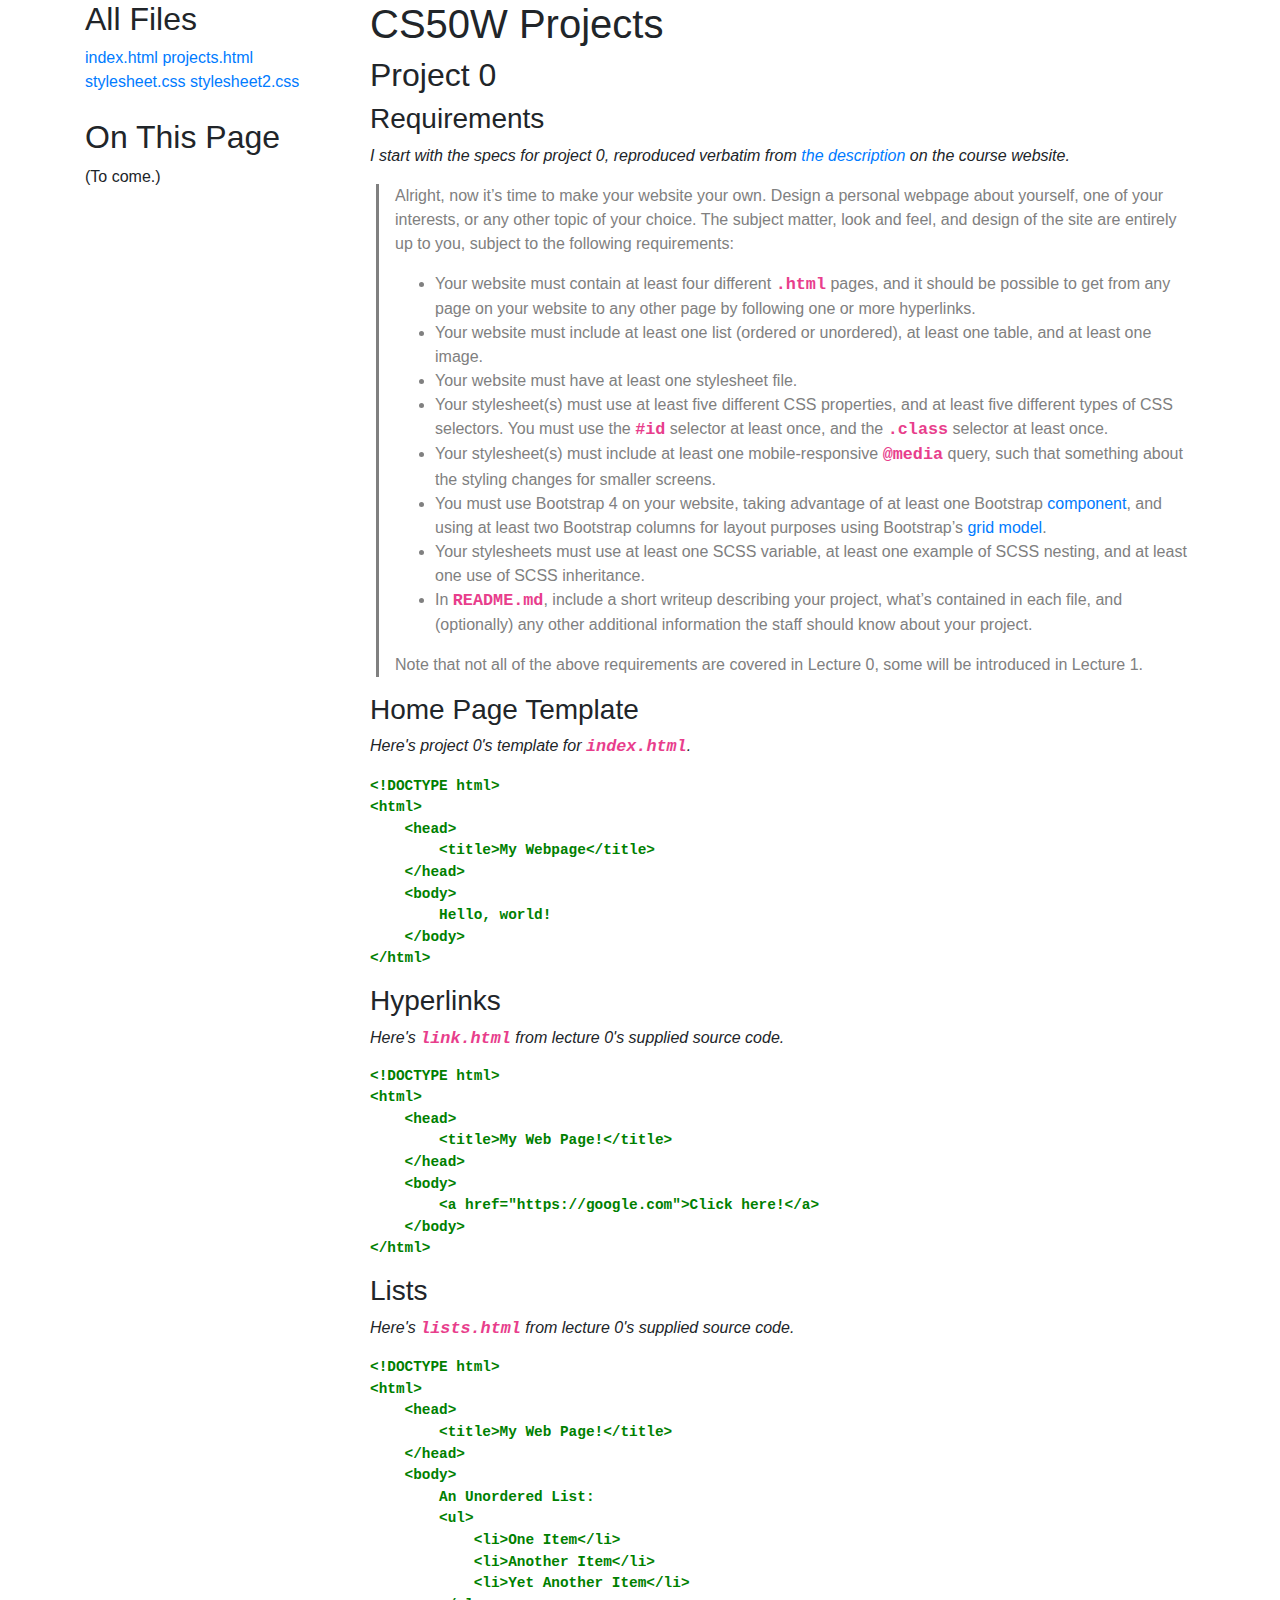
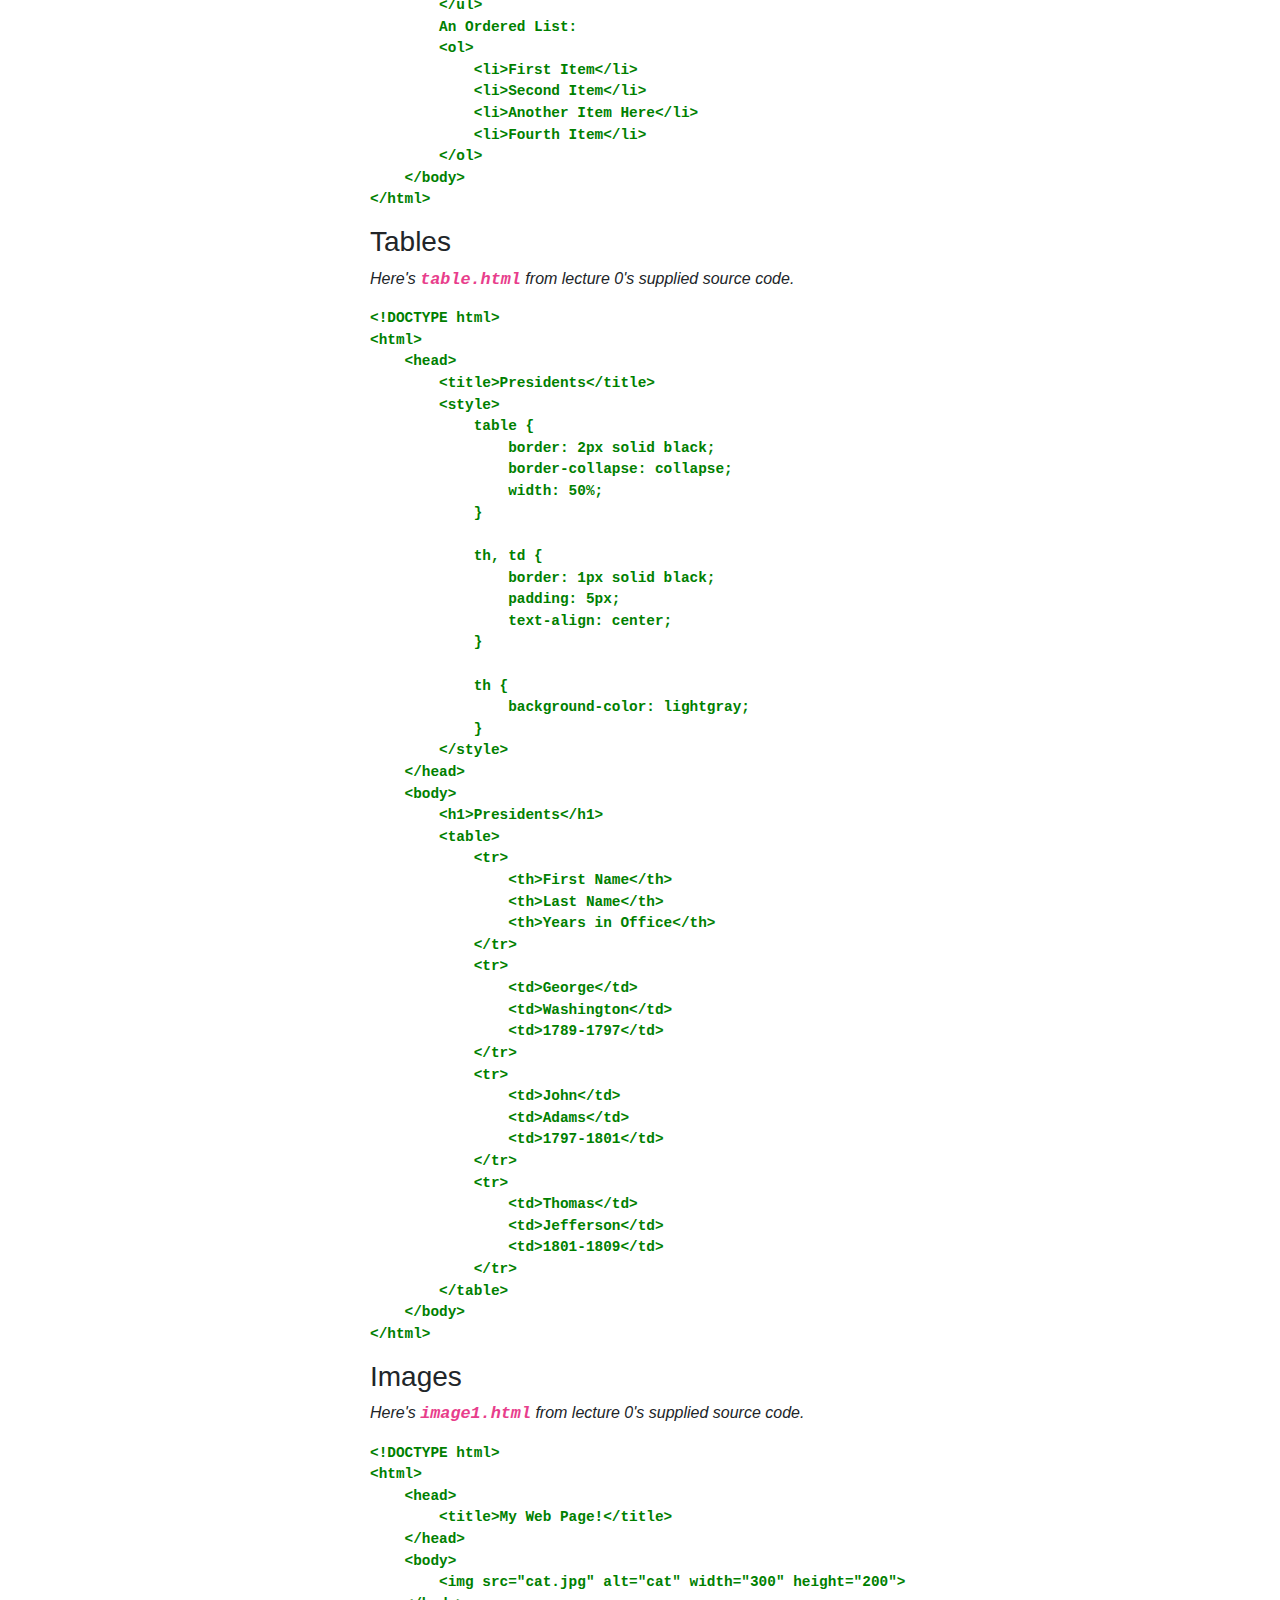
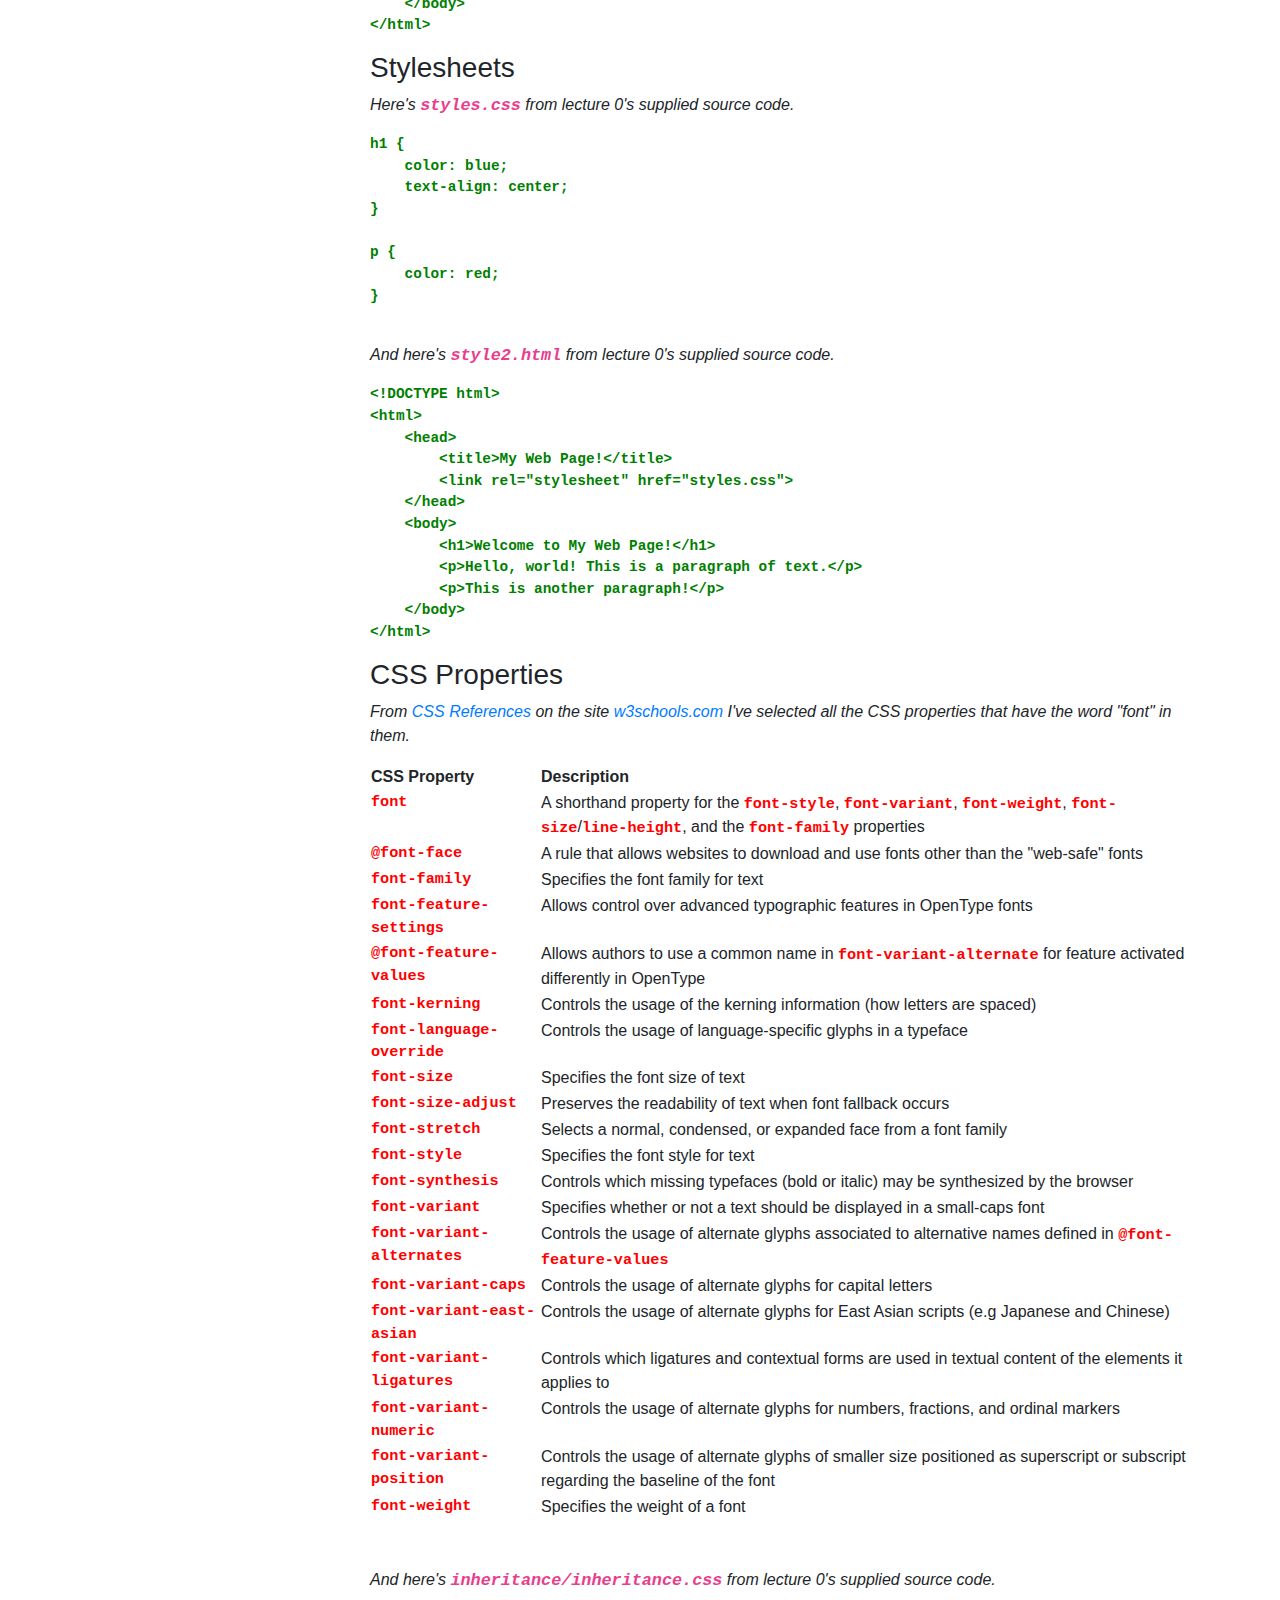
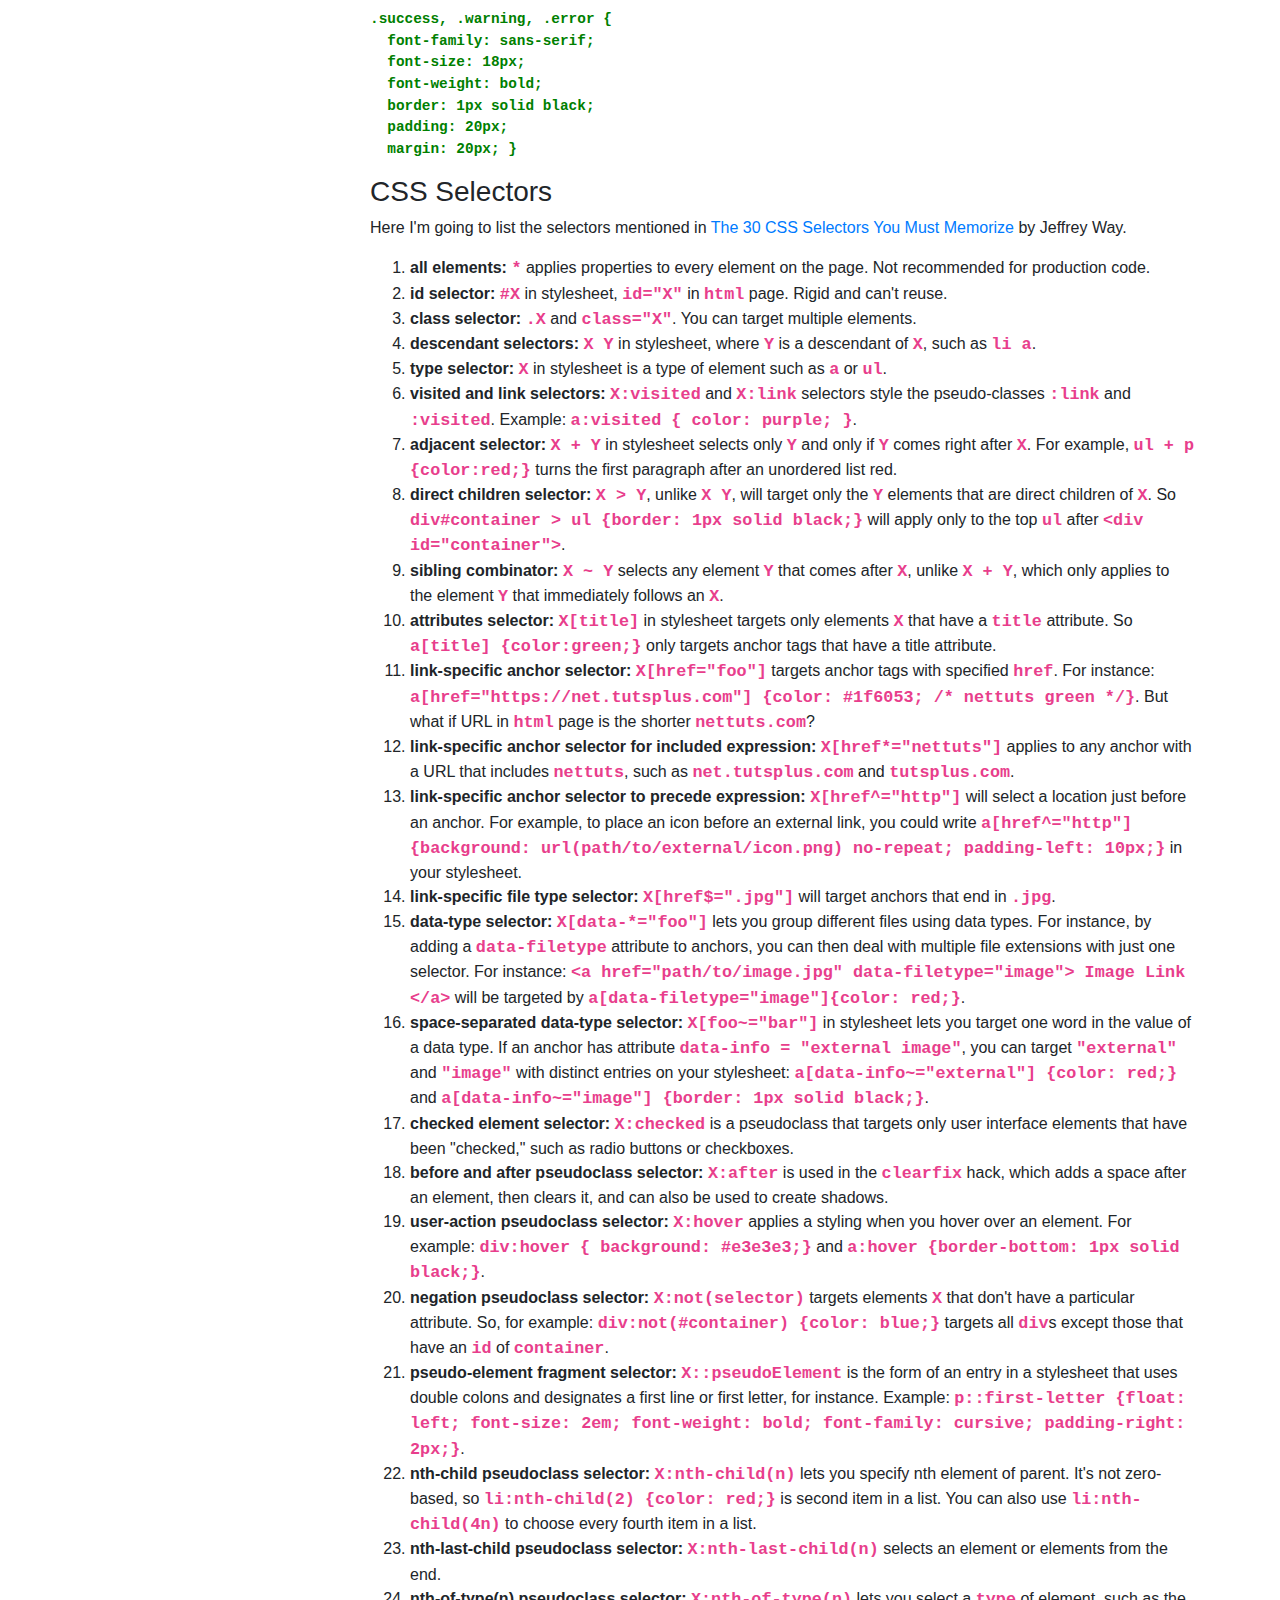
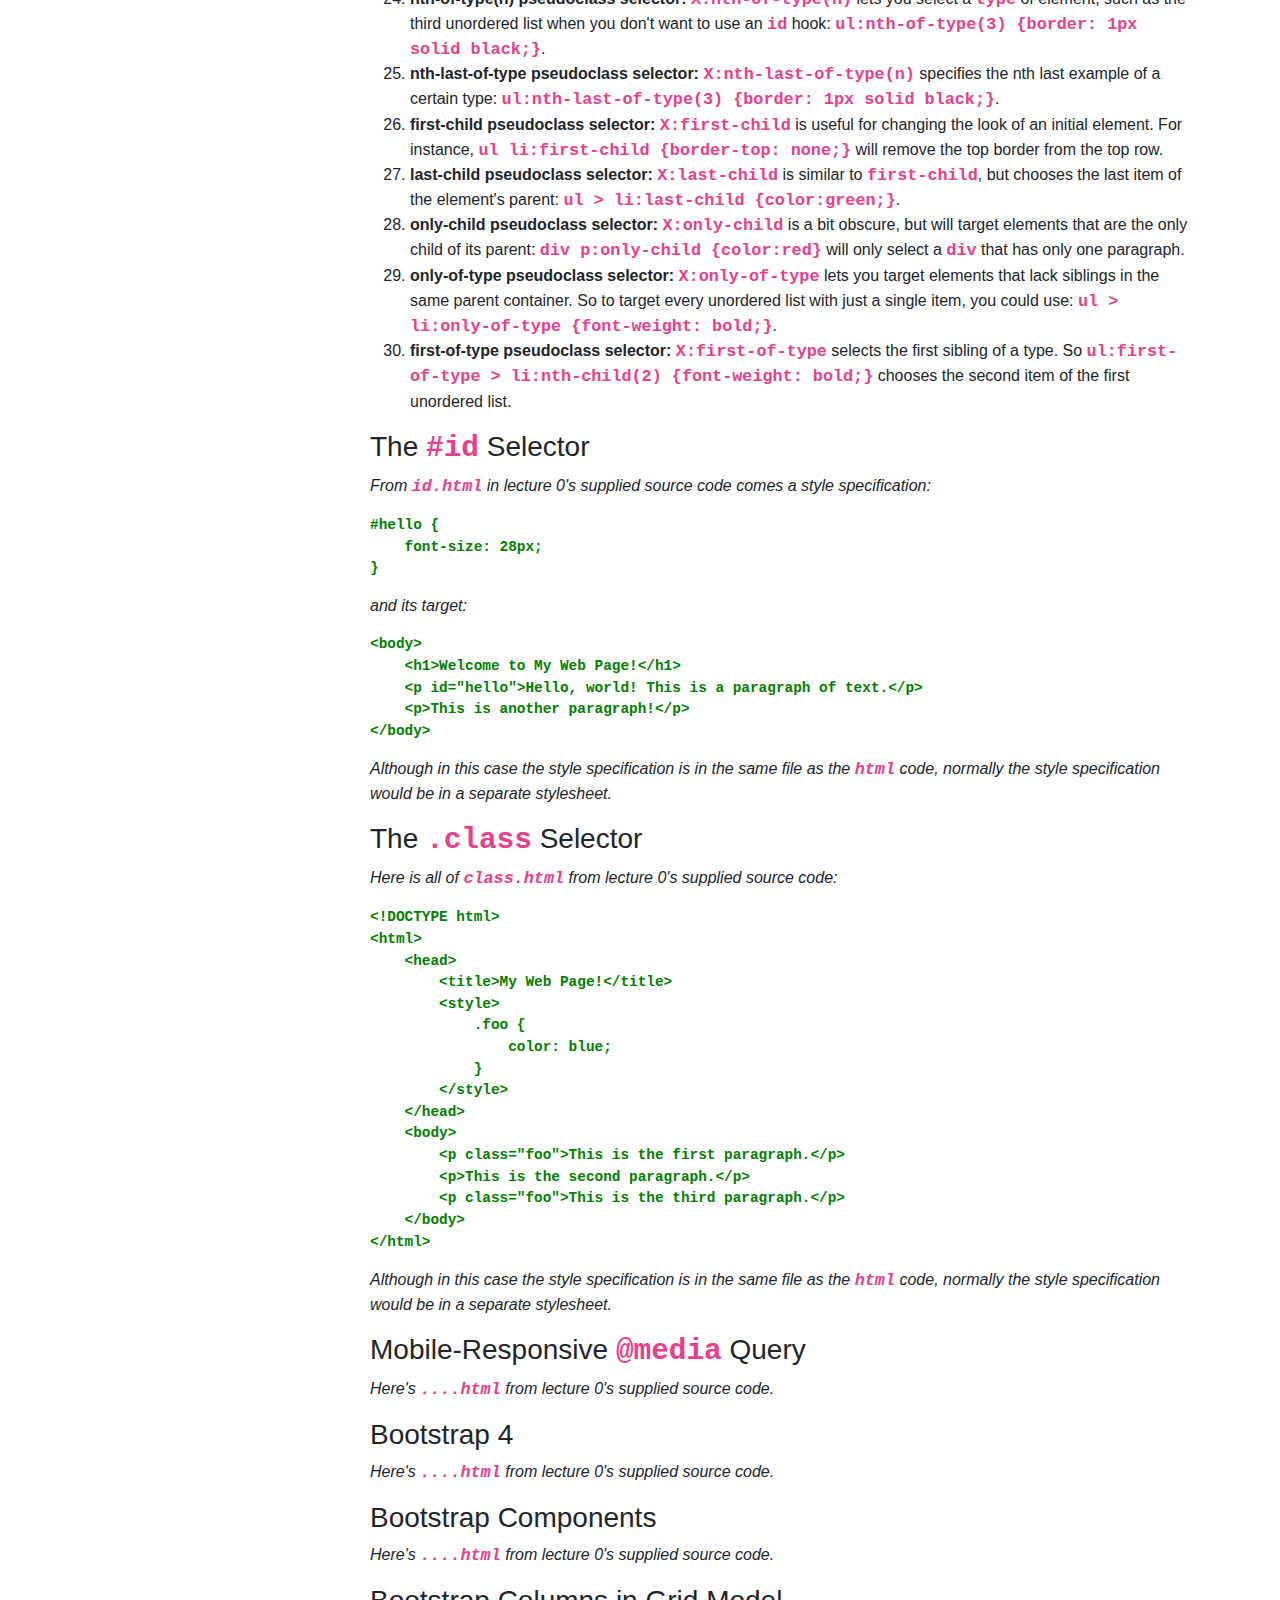
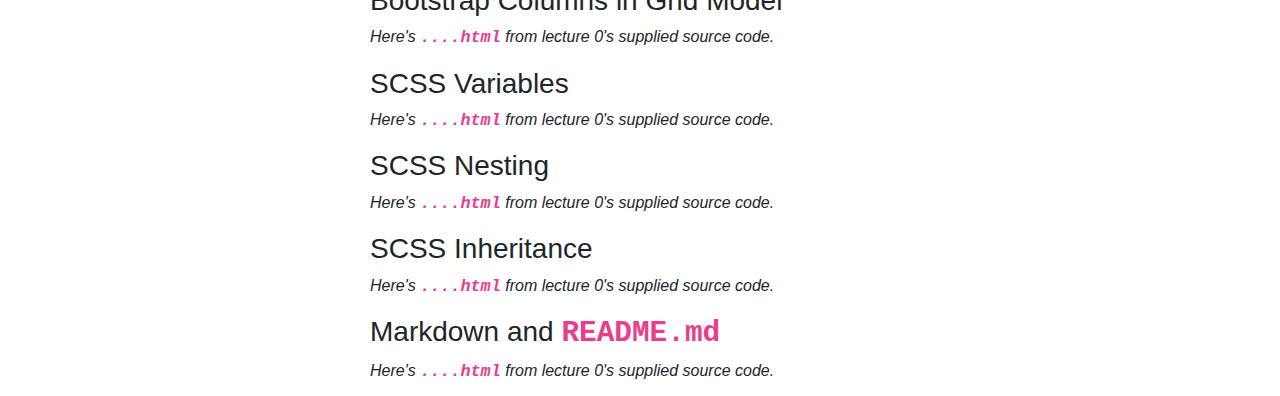
==== docs/projects.html @ bf3eb17c "Update projects.html" ====
<!DOCTYPE html>
<html lang="en">
	<head>
		<title>CS50W Projects</title>
		<link rel="stylesheet" href="https://maxcdn.bootstrapcdn.com/bootstrap/4.0.0/css/bootstrap.min.css" integrity="sha384-Gn5384xqQ1aoWXA+058RXPxPg6fy4IWvTNh0E263XmFcJlSAwiGgFAW/dAiS6JXm" crossorigin="anonymous">
		<link rel="stylesheet" href="stylesheet2.css">
		<meta charset="utf-8">
		<meta name="viewport" content="width=device-width, initial-scale=1, shrink-to-fit=no">
	</head>
	<body>
		<div class="container">
			<div class="row">
				<div class="col-3" id="navbar">
				  <h2>All Files</h2>
				  <a href="index.html">index.html</a>
				  <a href="projects.html">projects.html</a>
				  <a href="stylesheet.css">stylesheet.css</a>
				  <a href="stylesheet2.css">stylesheet2.css</a>
				  <br></br>
				  <h2>On This Page</h2>
				  (To come.)
				  
				</div>
				<div class="col">
				  <div class="row">
				    <div class="col">
				<h1>CS50W Projects</h1>
				<h2>Project 0</h2>

				
				<h3 id="requirements">Requirements</h3>
<p><i>I start with the specs for project 0, reproduced verbatim from <a href="https://docs.cs50.net/web/2020/x/projects/0/project0.html">the description</a> on the course website.</i></p>
<div class="quote-tab">
				<p>Alright, now it’s time to make your website your own. Design a personal webpage about yourself, one of your interests, or any other topic of your choice. The subject matter, look and feel, and design of the site are entirely up to you, subject to the following requirements:</p>

			<ul>
			  <li>Your website must contain at least four different <code class="highlighter-rouge">.html</code> pages, and it
			should be possible to get from any page on your website to any other page by
			following one or more hyperlinks.</li>
			  <li>Your website must include at least one list (ordered or unordered), at least
			one table, and at least one image.</li>
			  <li>Your website must have at least one stylesheet file.</li>
			  <li>Your stylesheet(s) must use at least five different CSS properties, and at
			least five different types of CSS selectors. You must use the <code class="highlighter-rouge">#id</code> selector
			at least once, and the <code class="highlighter-rouge">.class</code> selector at least once.</li>
			  <li>Your stylesheet(s) must include at least one mobile-responsive <code class="highlighter-rouge">@media</code> query,
			such that something about the styling changes for smaller screens.</li>
			  <li>You must use Bootstrap 4 on your website, taking advantage of at least one
			Bootstrap <a href="https://getbootstrap.com/docs/4.3/components/">component</a>,
			and using at least two Bootstrap columns for layout purposes using
			Bootstrap’s <a href="https://getbootstrap.com/docs/4.3/layout/grid/">grid model</a>.</li>
			  <li>Your stylesheets must use at least one SCSS variable, at least one example of
			SCSS nesting, and at least one use of SCSS inheritance.</li>
			  <li>In <code class="highlighter-rouge">README.md</code>, include a short writeup describing your project, what’s
			contained in each file, and (optionally) any other additional information the
			staff should know about your project.</li>
			</ul>

			<p>Note that not all of the above requirements are covered in Lecture 0, some will
be introduced in Lecture 1.</p>
</div>

			<h3>Home Page Template</h3>
			
			<p><i>Here's project 0's template for <code>index.html</code>.</i></p>
<xmp><!DOCTYPE html>
<html>
    <head>
        <title>My Webpage</title>
    </head>
    <body>
        Hello, world!
    </body>
</html>
</xmp>

<h3>Hyperlinks</h3>
<i>Here's <code>link.html</code> from lecture 0's supplied source code. </i>
<xmp><!DOCTYPE html>
<html>
    <head>
        <title>My Web Page!</title>
    </head>
    <body>
        <a href="https://google.com">Click here!</a>
    </body>
</html>
</xmp>


<h3>Lists</h3>
<p><i>Here's <code>lists.html</code> from lecture 0's supplied source code.</i></p>
<xmp><!DOCTYPE html>
<html>
    <head>
        <title>My Web Page!</title>
    </head>
    <body>
        An Unordered List:
        <ul>
            <li>One Item</li>
            <li>Another Item</li>
            <li>Yet Another Item</li>
        </ul>
        An Ordered List:
        <ol>
            <li>First Item</li>
            <li>Second Item</li>
            <li>Another Item Here</li>
            <li>Fourth Item</li>
        </ol>
    </body>
</html>
</xmp>



<h3>Tables</h3>
<p><i>Here's <code>table.html</code> from lecture 0's supplied source code.</i><p>
<xmp><!DOCTYPE html>
<html>
    <head>
        <title>Presidents</title>
        <style>
            table {
                border: 2px solid black;
                border-collapse: collapse;
                width: 50%;
            }

            th, td {
                border: 1px solid black;
                padding: 5px;
                text-align: center;
            }

            th {
                background-color: lightgray;
            }
        </style>
    </head>
    <body>
        <h1>Presidents</h1>
        <table>
            <tr>
                <th>First Name</th>
                <th>Last Name</th>
                <th>Years in Office</th>
            </tr>
            <tr>
                <td>George</td>
                <td>Washington</td>
                <td>1789-1797</td>
            </tr>
            <tr>
                <td>John</td>
                <td>Adams</td>
                <td>1797-1801</td>
            </tr>
            <tr>
                <td>Thomas</td>
                <td>Jefferson</td>
                <td>1801-1809</td>
            </tr>
        </table>
    </body>
</html>
</xmp>


<h3>Images</h3>
<p><i>Here's <code>image1.html</code> from lecture 0's supplied source code.</i></p>
<xmp><!DOCTYPE html>
<html>
    <head>
        <title>My Web Page!</title>
    </head>
    <body>
        <img src="cat.jpg" alt="cat" width="300" height="200">
    </body>
</html>
</xmp>


<h3>Stylesheets</h3>
<p><i>Here's <code>styles.css</code> from lecture 0's supplied source code.</i></p>
<xmp>h1 {
    color: blue;
    text-align: center;
}

p {
    color: red;
}

</xmp>

<p><i>And here's <code>style2.html</code> from lecture 0's supplied source code.</i></p>
<xmp><!DOCTYPE html>
<html>
    <head>
        <title>My Web Page!</title>
        <link rel="stylesheet" href="styles.css">
    </head>
    <body>
        <h1>Welcome to My Web Page!</h1>
        <p>Hello, world! This is a paragraph of text.</p>
        <p>This is another paragraph!</p>
    </body>
</html>
</xmp>


			<h3>CSS Properties</h3>
			
			<p><i>From <a href="https://www.w3schools.com/cssref/">CSS References</a> on the site <a href="https://w3schools.com">w3schools.com</a> I've selected all the CSS properties that have the word "font" in them.</i></p>

<table id="css-props">
	<tr>
		<th>CSS Property</th>
		<th>Description</th>
	</tr>
	<tr>
		<td>font</td>
		<td>A shorthand property for the <code>font-style</code>, <code>font-variant</code>, <code>font-weight</code>, <code>font-size</code>/<code>line-height</code>, and the <code>font-family</code> properties</td>
	</tr>
	<tr>
		<td>@font-face</td>
		<td>A rule that allows websites to download and use fonts other than the "web-safe" fonts</td>
	</tr>
	<tr>
		<td>font-family</td>
		<td>Specifies the font family for text</td>
	</tr>
	<tr>
		<td>font-feature-settings</td>
		<td>Allows control over advanced typographic features in OpenType fonts</td>
	</tr>
	<tr>
		<td>@font-feature-values</td>
		<td>Allows authors to use a common name in <code>font-variant-alternate</code> for feature activated differently in OpenType</td>
	</tr>
	<tr>
		<td>font-kerning</td>
		<td>Controls the usage of the kerning information (how letters are spaced)</td>
	</tr>
	<tr>
		<td>font-language-override</td>
		<td>Controls the usage of language-specific glyphs in a typeface</td>
	</tr>
	<tr>
		<td>font-size</td>
		<td>Specifies the font size of text</td>
	</tr>
	<tr>
		<td>font-size-adjust</td>
		<td>Preserves the readability of text when font fallback occurs</td>
	</tr>
	<tr>
		<td>font-stretch</td>
		<td>Selects a normal, condensed, or expanded face from a font family</td>
	</tr>
	<tr>
		<td>font-style</td>
		<td>Specifies the font style for text</td>
	</tr>
	<tr>
		<td>font-synthesis</td>
		<td>Controls which missing typefaces (bold or italic) may be synthesized by the browser</td>
	</tr>
	<tr>
		<td>font-variant</td>
		<td>Specifies whether or not a text should be displayed in a small-caps font</td>
	</tr>
	<tr>
		<td>font-variant-alternates</td>
		<td>Controls the usage of alternate glyphs associated to alternative names defined in <code>@font-feature-values</code></td>
	</tr>
	<tr>
		<td>font-variant-caps</td>
		<td>Controls the usage of alternate glyphs for capital letters</td>
	</tr>
	<tr>
		<td>font-variant-east-asian</td>
		<td>Controls the usage of alternate glyphs for East Asian scripts (e.g Japanese and Chinese)</td>
	</tr>
	<tr>
		<td>font-variant-ligatures</td>
		<td>Controls which ligatures and contextual forms are used in textual content of the elements it applies to</td>
	</tr>
	<tr>
		<td>font-variant-numeric</td>
		<td>Controls the usage of alternate glyphs for numbers, fractions, and ordinal markers</td>
	</tr>
	<tr>
		<td>font-variant-position</td>
		<td>Controls the usage of alternate glyphs of smaller size positioned as superscript or subscript regarding the baseline of the font</td>
	</tr>
	<tr>
		<td>font-weight</td>
		<td>Specifies the weight of a font</td>
	</tr>
</table>

<br></br>

<p><i>And here's <code>inheritance/inheritance.css</code> from lecture 0's supplied source code.</i></p>

<xmp>.success, .warning, .error {
  font-family: sans-serif;
  font-size: 18px;
  font-weight: bold;
  border: 1px solid black;
  padding: 20px;
  margin: 20px; }
</xmp>

			<h3>CSS Selectors</h3>

			<p>Here I'm going to list the selectors mentioned in <a href="https://code.tutsplus.com/tutorials/the-30-css-selectors-you-must-memorize--net-16048">The 30 CSS Selectors You Must Memorize</a> by Jeffrey Way.</p>


			<ol class="css-list">
			    <li><em>all elements:</em> <code>*</code> applies properties to every element on the page. Not recommended for production code.</li>
			    <li><em>id selector:</em> <code>#X</code> in stylesheet, <code>id="X"</code> in <code>html</code> page. Rigid and can't reuse.   </li>
			    <li><em>class selector:</em> <code>.X</code> and <code>class="X"</code>. You can target multiple elements.</li>
			    <li><em>descendant selectors:</em> <code>X Y</code> in stylesheet, where <code>Y</code> is a descendant of <code>X</code>, such as <code>li a</code>.</li>
			    <li><em>type selector:</em> <code>X</code> in stylesheet is a type of element such as <code>a</code> or <code>ul</code>.</li>
			    <li><em>visited and link selectors:</em> <code>X:visited</code> and <code>X:link</code> selectors style the pseudo-classes <code>:link</code> and <code>:visited</code>. Example: <code>a:visited { color: purple; }</code>. </li>
			    <li><em>adjacent selector:</em> <code>X + Y</code> in stylesheet selects only <code>Y</code> and only if <code>Y</code> comes right after <code>X</code>. For example, <code>ul + p {color:red;}</code> turns the first paragraph after an unordered list red.</li>
			    <li><em>direct children selector:</em> <code>X > Y</code>, unlike <code>X Y</code>, will target only the <code>Y</code> elements that are direct children of <code>X</code>. So <code>div#container > ul {border: 1px solid black;}</code> will apply only to the top <code>ul</code> after <code>&lt;div id="container"&gt;</code>.</li>
			    <li><em>sibling combinator:</em> <code>X ~ Y</code> selects any element <code>Y</code> that comes after <code>X</code>, unlike <code>X + Y</code>, which only applies to the element <code>Y</code> that immediately follows an <code>X</code>.</li>
			    <li><em>attributes selector:</em> <code>X[title]</code> in  stylesheet targets only elements <code>X</code> that have a <code>title</code> attribute. So <code>a[title] {color:green;}</code> only targets anchor tags that have a title attribute.</li>
			    <li><em>link-specific anchor selector:</em> <code>X[href="foo"]</code> targets anchor tags with specified <code>href</code>. For instance: <code>a[href="https://net.tutsplus.com"] {color: #1f6053; /* nettuts green */}</code>. But what if URL in <code>html</code> page is the shorter <code>nettuts.com</code>?  </li>
			    <li><em>link-specific anchor selector for included expression:</em> <code>X[href*="nettuts"]</code> applies to any anchor with a URL that includes <code>nettuts</code>, such as <code>net.tutsplus.com</code> and <code>tutsplus.com</code>.</li>
			    <li><em>link-specific anchor selector to precede expression:</em>  <code>X[href^="http"]</code> will select a location just before an anchor. For example, to place an icon before an external link, you could write <code>a[href^="http"] {background: url(path/to/external/icon.png) no-repeat; padding-left: 10px;}</code> in your stylesheet.   </li>
			    <li><em>link-specific file type selector:</em> <code>X[href$=".jpg"]</code> will target anchors that end in <code>.jpg</code>.</li>
			    <li><em>data-type selector:</em> <code>X[data-*="foo"]</code> lets you group different files using data types. For instance, by adding a <code>data-filetype</code> attribute to anchors, you can then deal with multiple file extensions with just one selector. For instance: <code>&lt;a href="path/to/image.jpg" data-filetype="image"&gt; Image Link &lt;/a&gt;</code> will be targeted by <code>a[data-filetype="image"]{color: red;}</code>. </li>
			    <li><em>space-separated data-type selector:</em> <code>X[foo~="bar"]</code> in stylesheet lets you target one word in the value of a data type. If an anchor has attribute <code>data-info = "external image"</code>, you can target <code>"external"</code> and <code>"image"</code> with distinct entries on your stylesheet: <code>a[data-info~="external"] {color: red;}</code> and <code>a[data-info~="image"] {border: 1px solid black;}</code>. </li>
			    <li><em>checked element selector:</em> <code>X:checked</code> is a pseudoclass that targets only user interface elements that have been "checked," such as radio buttons or checkboxes.  </li>
			    <li><em>before and after pseudoclass selector:</em> <code>X:after</code> is used in the <code>clearfix</code> hack, which adds a space after an element, then clears it, and can also be used to create shadows.</li>
			    <li><em>user-action pseudoclass selector:</em> <code>X:hover</code> applies a styling when you hover over an element. For example: <code>div:hover {
			  background: #e3e3e3;}</code> and <code>a:hover {border-bottom: 1px solid black;}</code>.    </li>
			    <li><em>negation pseudoclass selector:</em> <code>X:not(selector)</code> targets elements <code>X</code> that don't have a particular attribute. So, for example: <code>div:not(#container) {color: blue;}</code> targets all <code>div</code>s except those that have an <code>id</code> of <code>container</code>.  </li>
			    <li><em>pseudo-element fragment selector:</em> <code>X::pseudoElement</code> is the form of an entry in a stylesheet that uses double colons and designates a first line or first letter, for instance. Example: <code>p::first-letter {float: left; font-size: 2em; font-weight: bold; font-family: cursive; padding-right: 2px;}</code>.</li>
			    <li><em>nth-child pseudoclass selector:</em> <code>X:nth-child(n)</code> lets you specify nth element of parent. It's not zero-based, so 
			<code>li:nth-child(2) {color: red;}</code> is second item in a list. You can also use <code>li:nth-child(4n)</code> to choose every fourth item in a list. </li>
			    <li><em>nth-last-child pseudoclass selector:</em> <code>X:nth-last-child(n)</code> selects an element or elements from the end.  </li>
			    <li><em>nth-of-type(n) pseudoclass selector:</em> <code>X:nth-of-type(n)</code> lets you select a <code>type</code> of element, such as the third unordered list when you don't want to use an <code>id</code> hook: <code>ul:nth-of-type(3) {border: 1px solid black;}</code>.   </li>
			    <li><em>nth-last-of-type pseudoclass selector:</em> <code>X:nth-last-of-type(n)</code> specifies the nth last example of a certain type: <code>ul:nth-last-of-type(3) {border: 1px solid black;}</code>.  </li>
			    <li><em>first-child pseudoclass selector:</em> <code>X:first-child</code> is useful for changing the look of an initial element. For instance, <code>ul li:first-child {border-top: none;}</code> will remove the top border from the top row.</li>
			    <li><em>last-child pseudoclass selector:</em> <code>X:last-child</code> is similar to <code>first-child</code>, but chooses the last item of the element's parent: <code>ul > li:last-child {color:green;}</code>.    </li>
			    <li><em>only-child pseudoclass selector:</em> <code>X:only-child</code> is a bit obscure, but will target elements that are the only child of its parent: <code>div p:only-child {color:red}</code> will only select a <code>div</code> that has only one paragraph.  </li>
			    <li><em>only-of-type pseudoclass selector:</em> <code>X:only-of-type</code> lets you target elements that lack siblings in the same parent container. So to target every unordered list with just a single item, you could use: <code>ul > li:only-of-type {font-weight: bold;}</code>.   </li>
			    <li><em>first-of-type pseudoclass selector: </em><code>X:first-of-type</code> selects the first sibling of a type. So <code>ul:first-of-type > li:nth-child(2) {font-weight: bold;}</code> chooses the second item of the first unordered list.</li>
			</ol>

<h3>The <code>#id</code> Selector</h3>

<p><i>From <code>id.html</code> in lecture 0's supplied source code comes a style specification:</p></i>

<xmp>#hello {
    font-size: 28px;
}
</xmp>

<p><i>and its target:</p></i>

<xmp><body>
    <h1>Welcome to My Web Page!</h1>
    <p id="hello">Hello, world! This is a paragraph of text.</p>
    <p>This is another paragraph!</p>
</body>
</xmp>

<p><i>Although in this case the style specification is in the same file as the <code>html</code> code, normally the style specification would be in a separate stylesheet.</i></p>




<h3>The <code>.class</code> Selector</h3>

<p><i>Here is all of <code>class.html</code> from lecture 0's supplied source code:</p></i>


<xmp><!DOCTYPE html>
<html>
    <head>
        <title>My Web Page!</title>
        <style>
            .foo {
                color: blue;
            }
        </style>
    </head>
    <body>
        <p class="foo">This is the first paragraph.</p>
        <p>This is the second paragraph.</p>
        <p class="foo">This is the third paragraph.</p>
    </body>
</html>
</xmp>

<p><i>Although in this case the style specification is in the same file as the <code>html</code> code, normally the style specification would be in a separate stylesheet.</i></p>


<h3>Mobile-Responsive <code>@media</code> Query</h3>
		
<p><i>Here's <code>....html</code> from lecture 0's supplied source code.</i><p>

<h3>Bootstrap 4</h3>
		
<p><i>Here's <code>....html</code> from lecture 0's supplied source code.</i><p>

<h3>Bootstrap Components</h3>
		
<p><i>Here's <code>....html</code> from lecture 0's supplied source code.</i><p>

<h3>Bootstrap Columns in Grid Model</h3>
		
<p><i>Here's <code>....html</code> from lecture 0's supplied source code.</i><p>

<h3>SCSS Variables</h3>
		
<p><i>Here's <code>....html</code> from lecture 0's supplied source code.</i><p>

<h3>SCSS Nesting</h3>
		
<p><i>Here's <code>....html</code> from lecture 0's supplied source code.</i><p>

<h3>SCSS Inheritance</h3>
		
<p><i>Here's <code>....html</code> from lecture 0's supplied source code.</i><p>

<h3>Markdown and <code>README.md</code></h3>
		
<p><i>Here's <code>....html</code> from lecture 0's supplied source code.</i><p>
		





				</div>
		</div>
	</body>
</html>
---- docs/stylesheet2.css ----
ol.css-list em {
	font-weight:bold;
	font-style:normal;
}

code {
	font-weight:bold;
	font-size:105%;
}

xmp {
	font-weight:bold;
	font-size:90%;
	color:green;
}

.quote-tab { 
	margin-left: 6px; 
	border-left: 3px solid gray;
	padding-left: 16px;
	color: gray;
}

td {
	vertical-align: top;
}

table#css-props td:first-child {
	font-weight:bold;
	font-family:monospace;
	color:red;
	font-size:95%;
}

table#css-props code {
	font-weight:bold;
	font-family:monospace;
	color:red;
	font-size:95%;
}
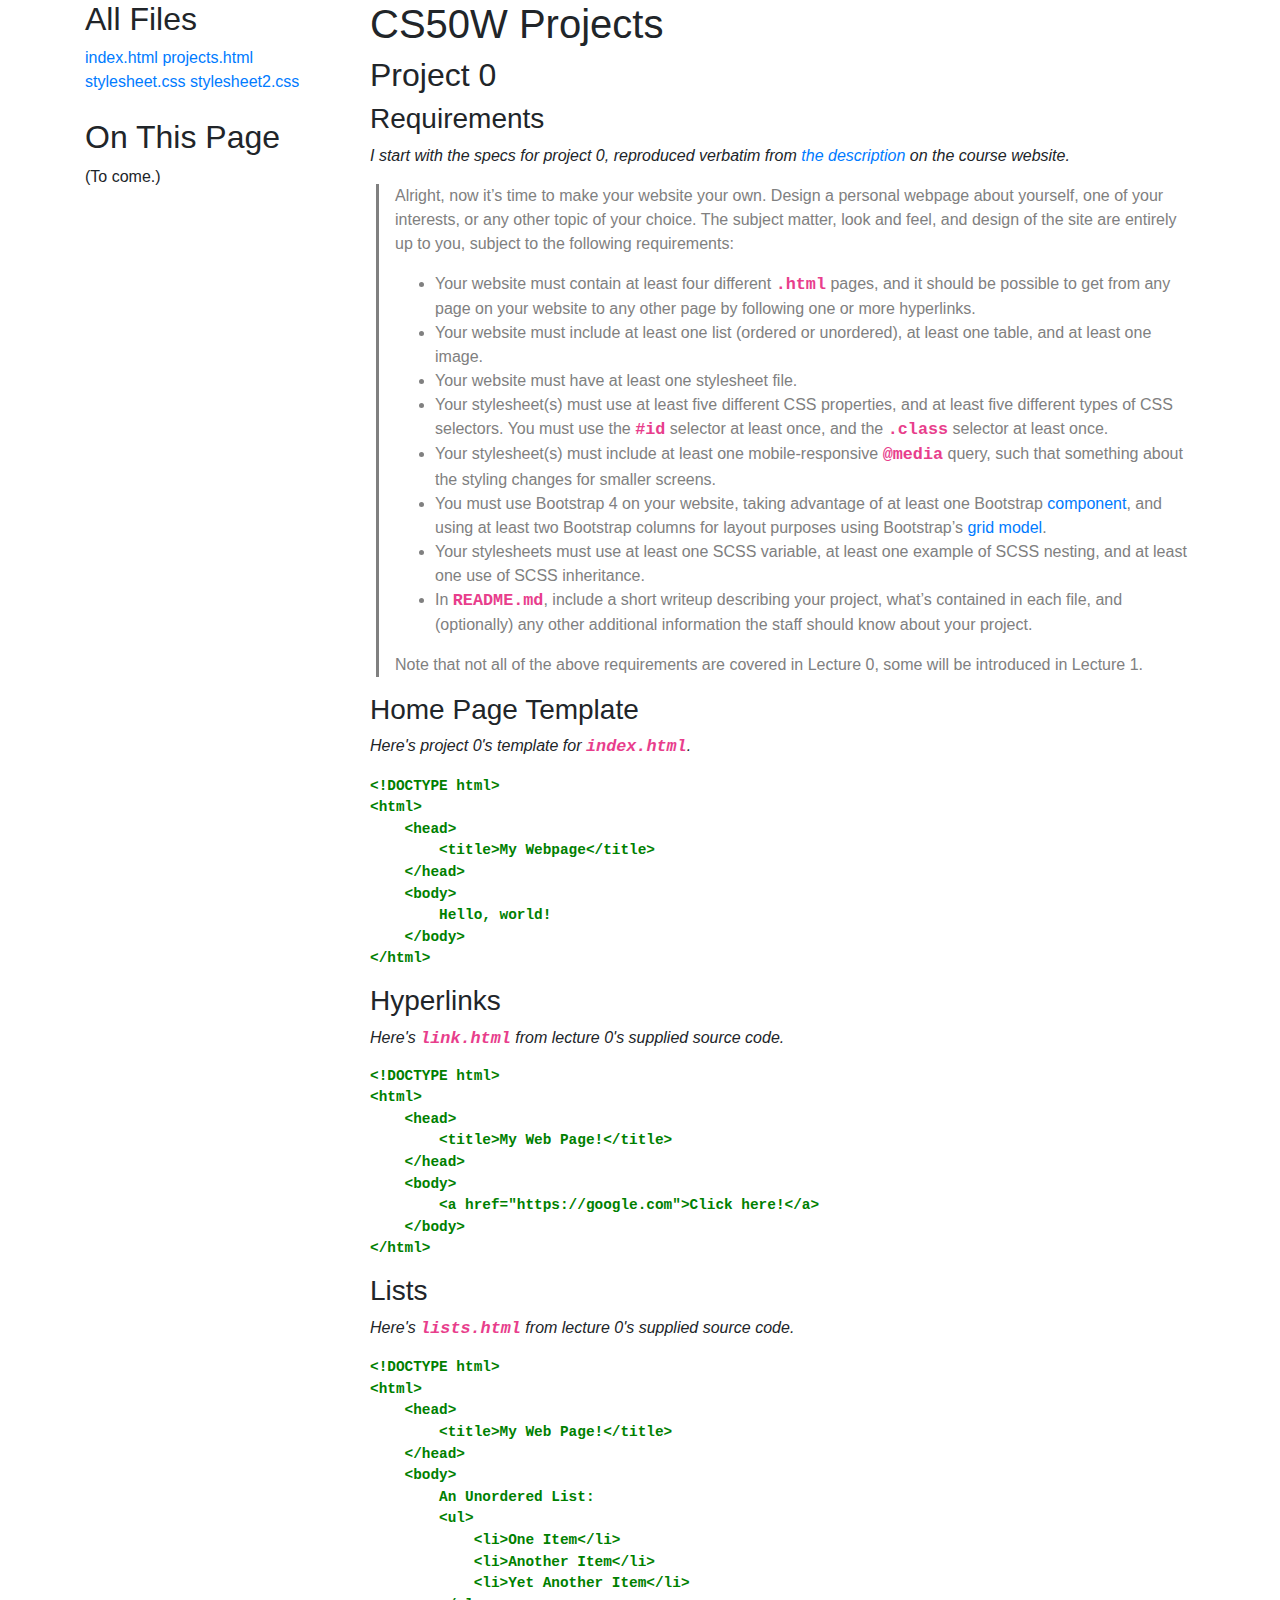
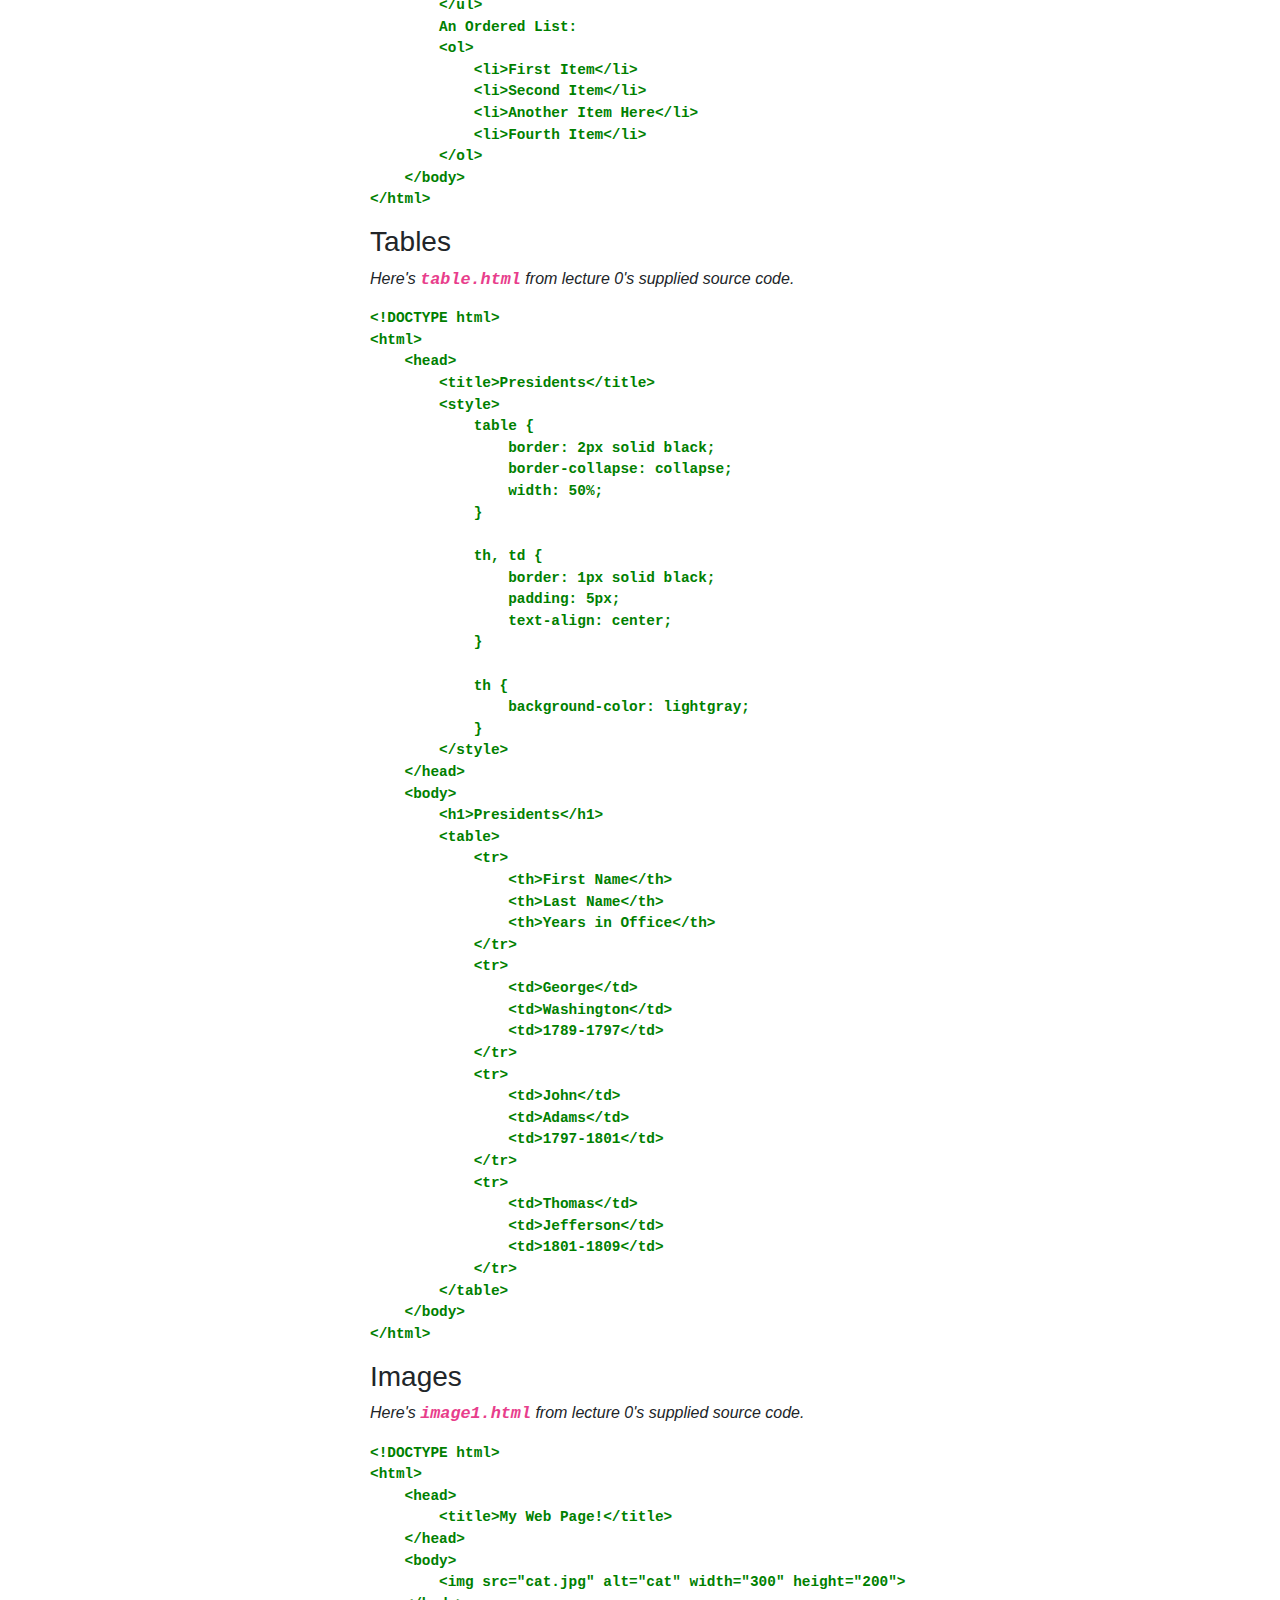
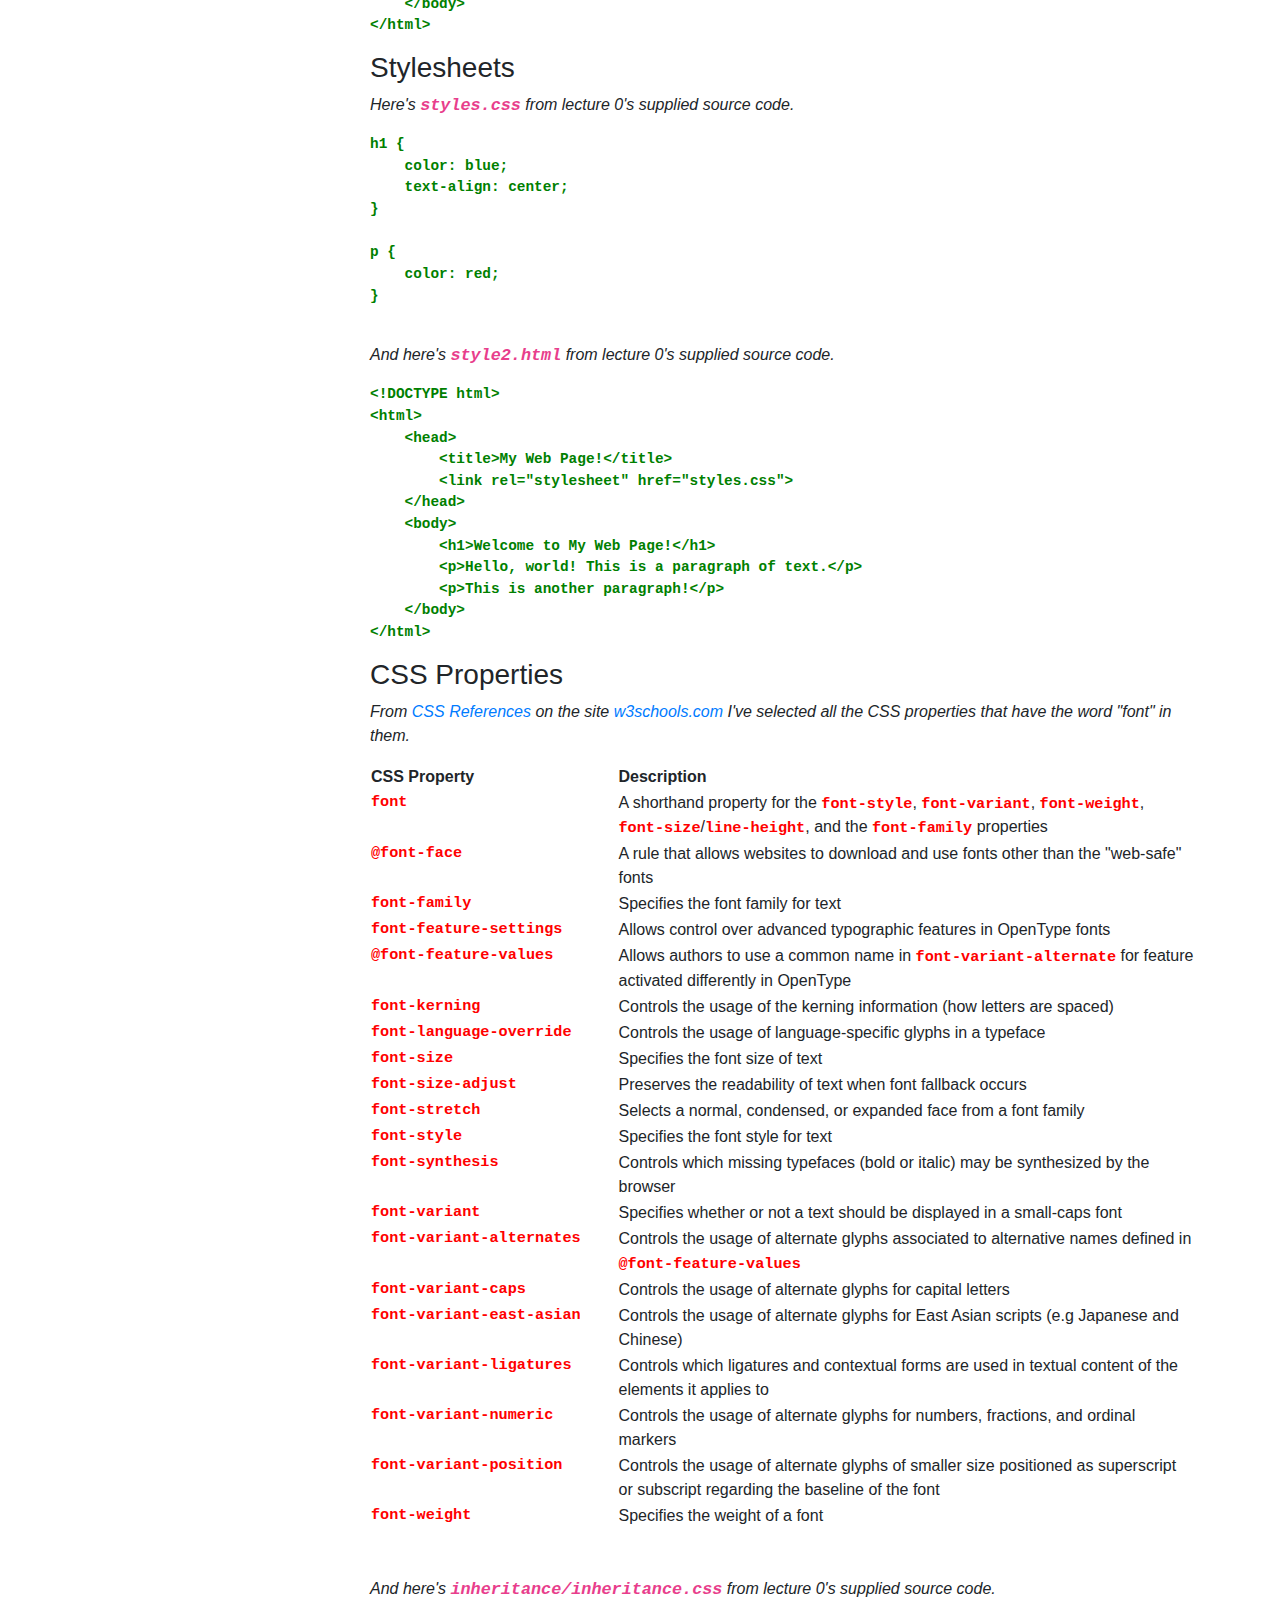
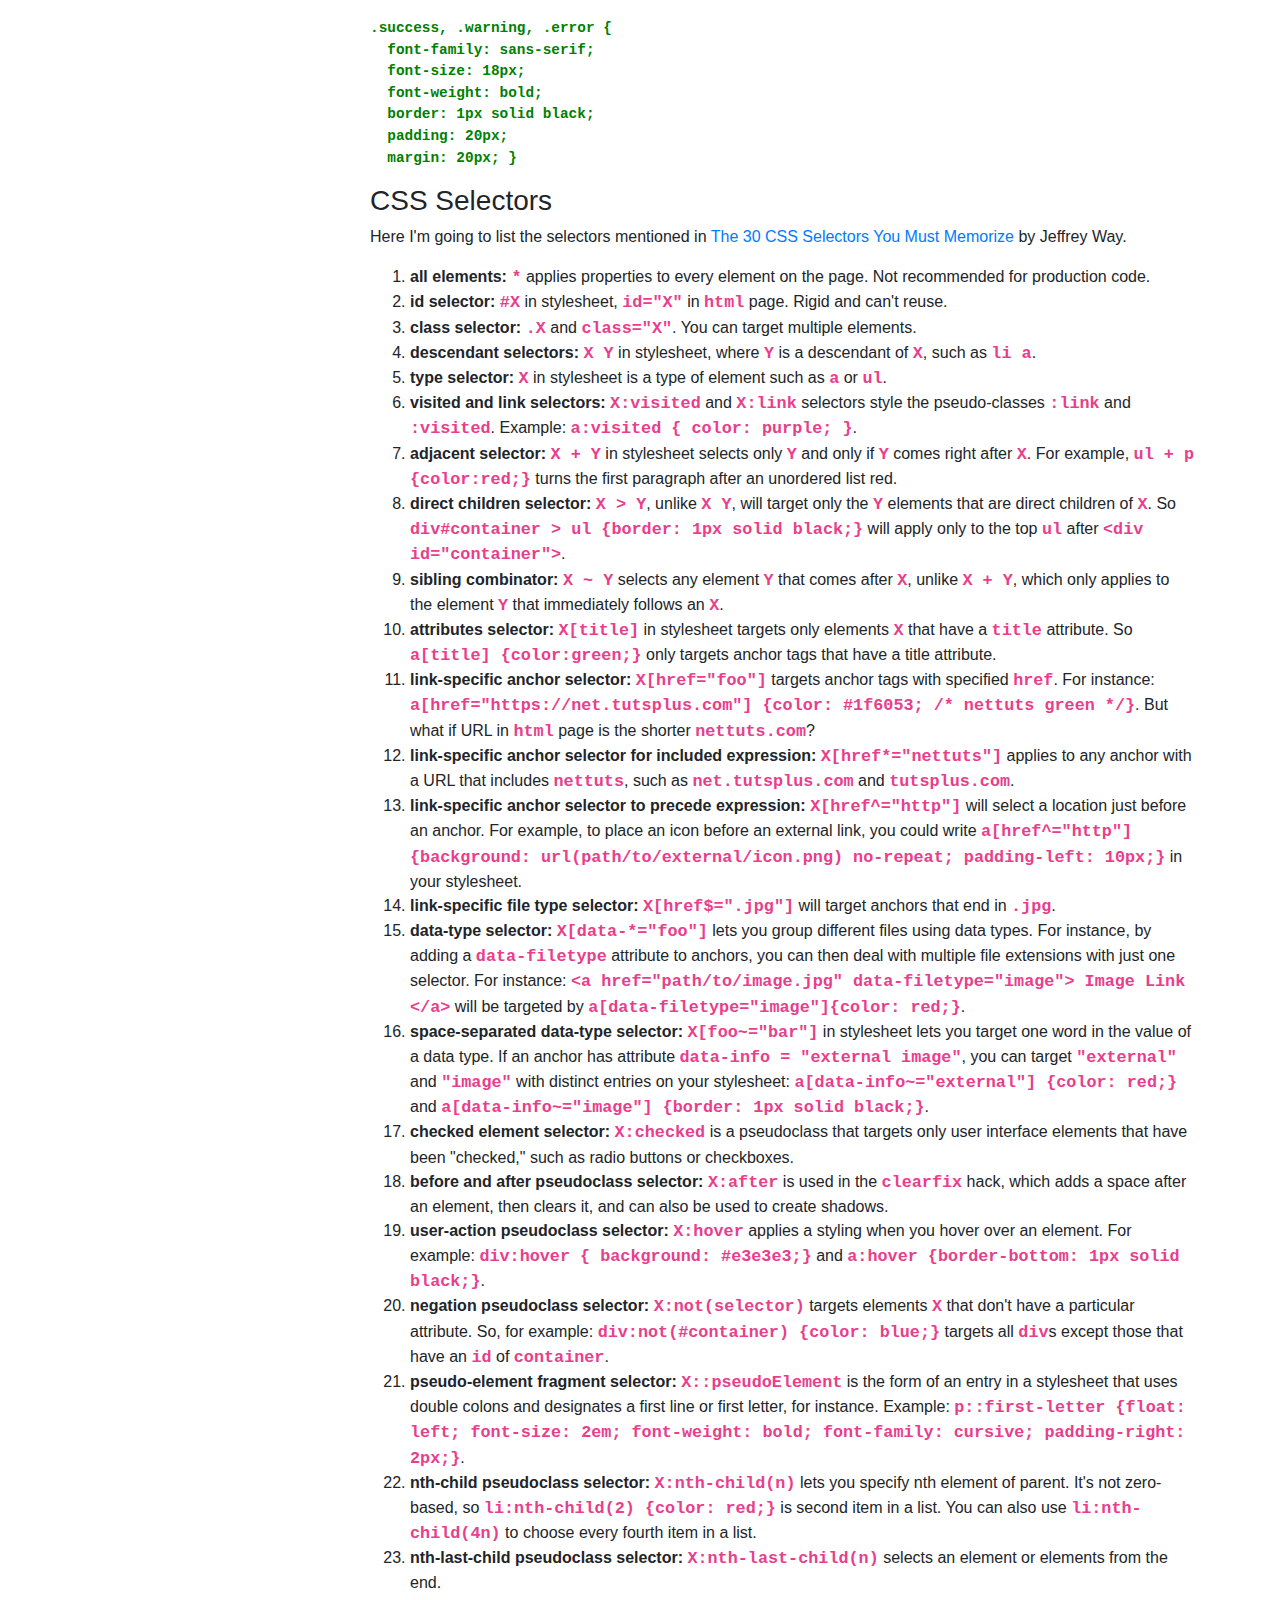
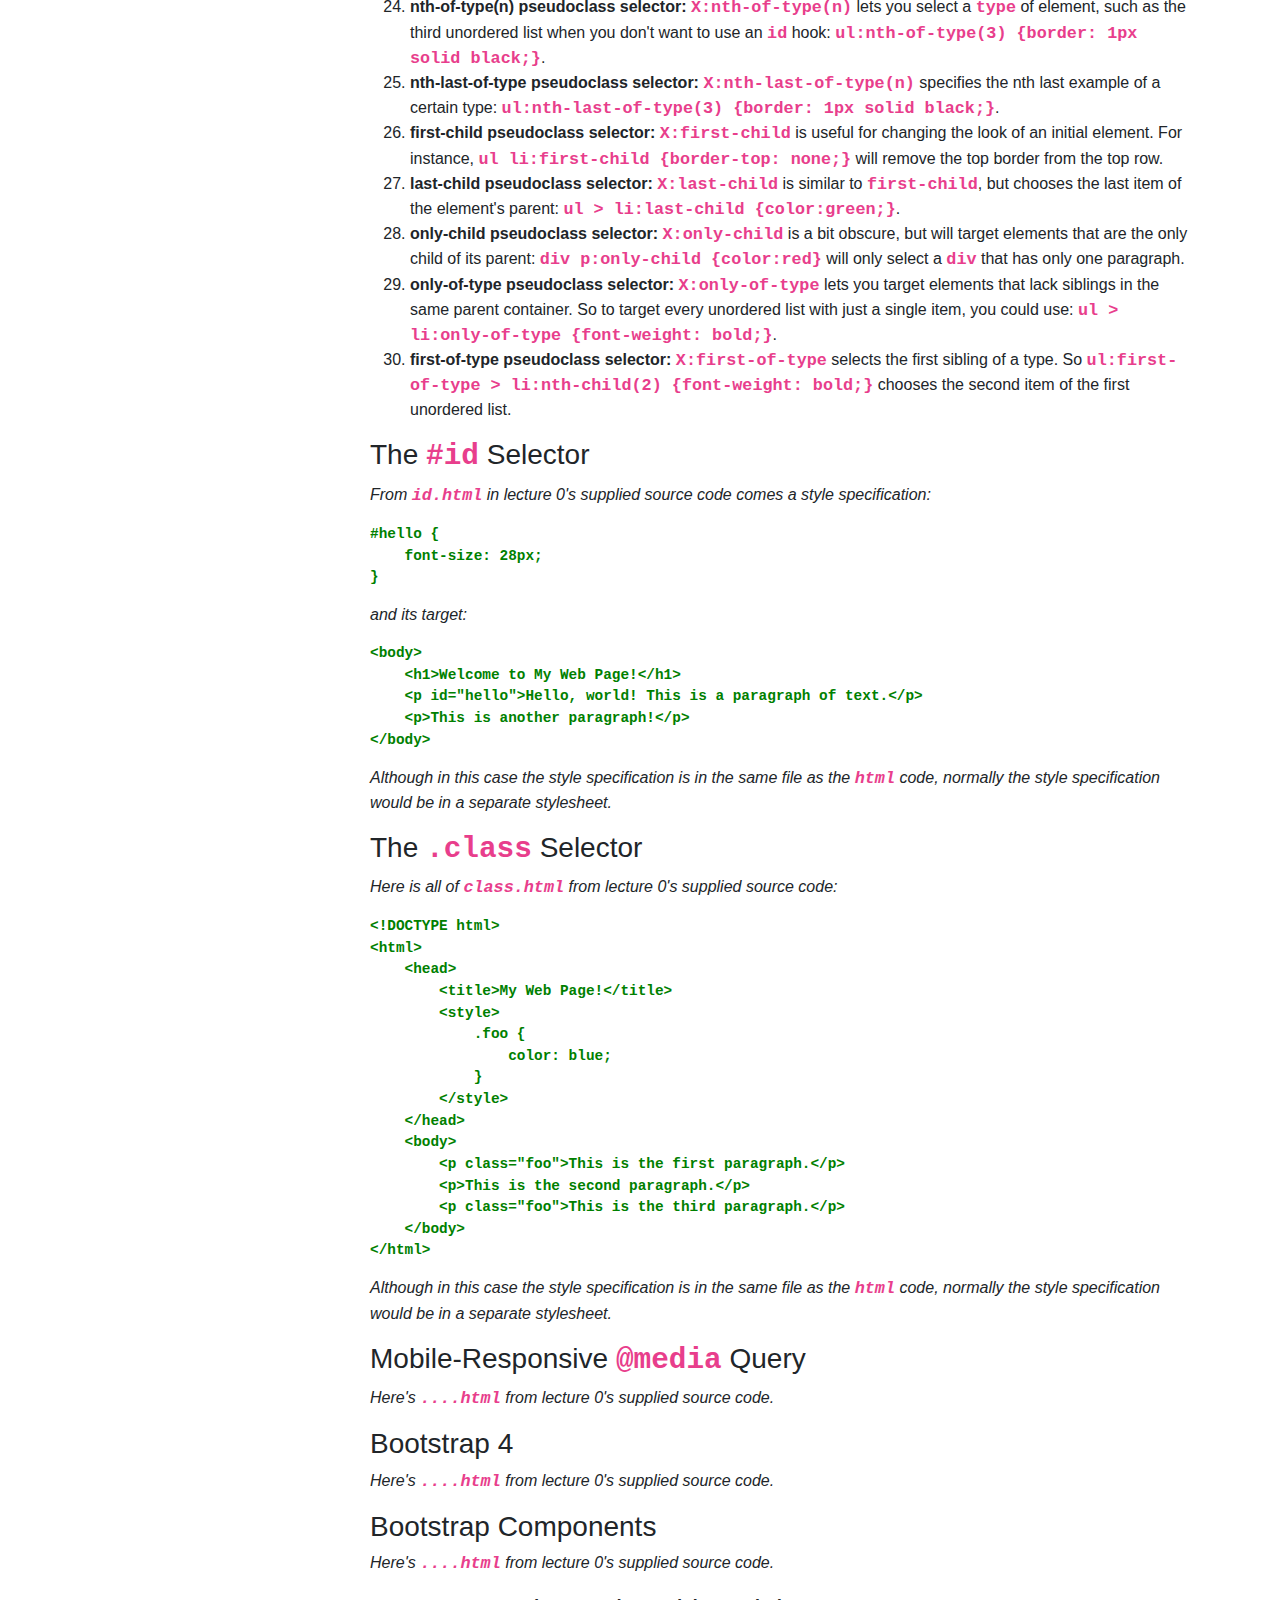
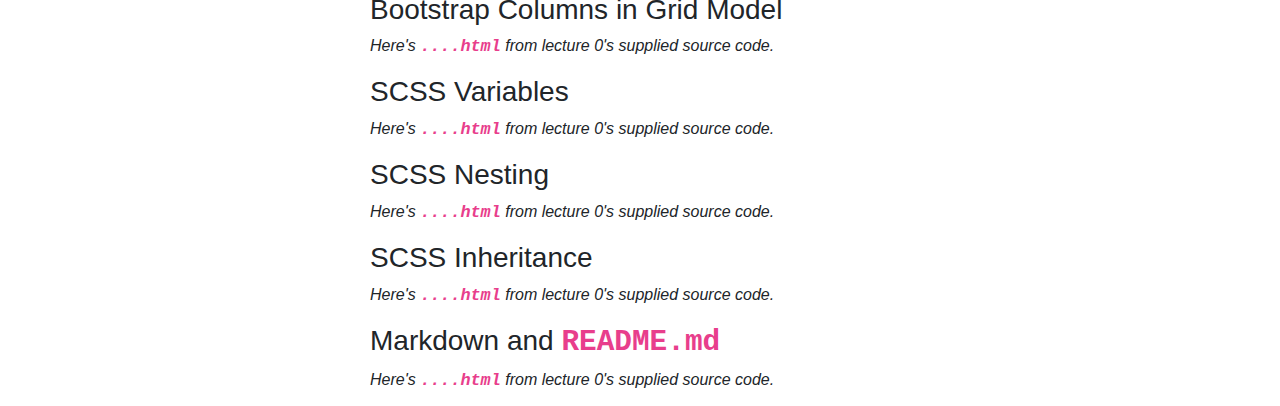
==== commit 4ca03fc9: "Update projects.html" ====
--- a/docs/projects.html
+++ b/docs/projects.html
@@ -216,6 +216,7 @@
 			<p><i>From <a href="https://www.w3schools.com/cssref/">CSS References</a> on the site <a href="https://w3schools.com">w3schools.com</a> I've selected all the CSS properties that have the word "font" in them.</i></p>
 
 <table id="css-props">
+	<col style="width:30%">
 	<tr>
 		<th>CSS Property</th>
 		<th>Description</th>
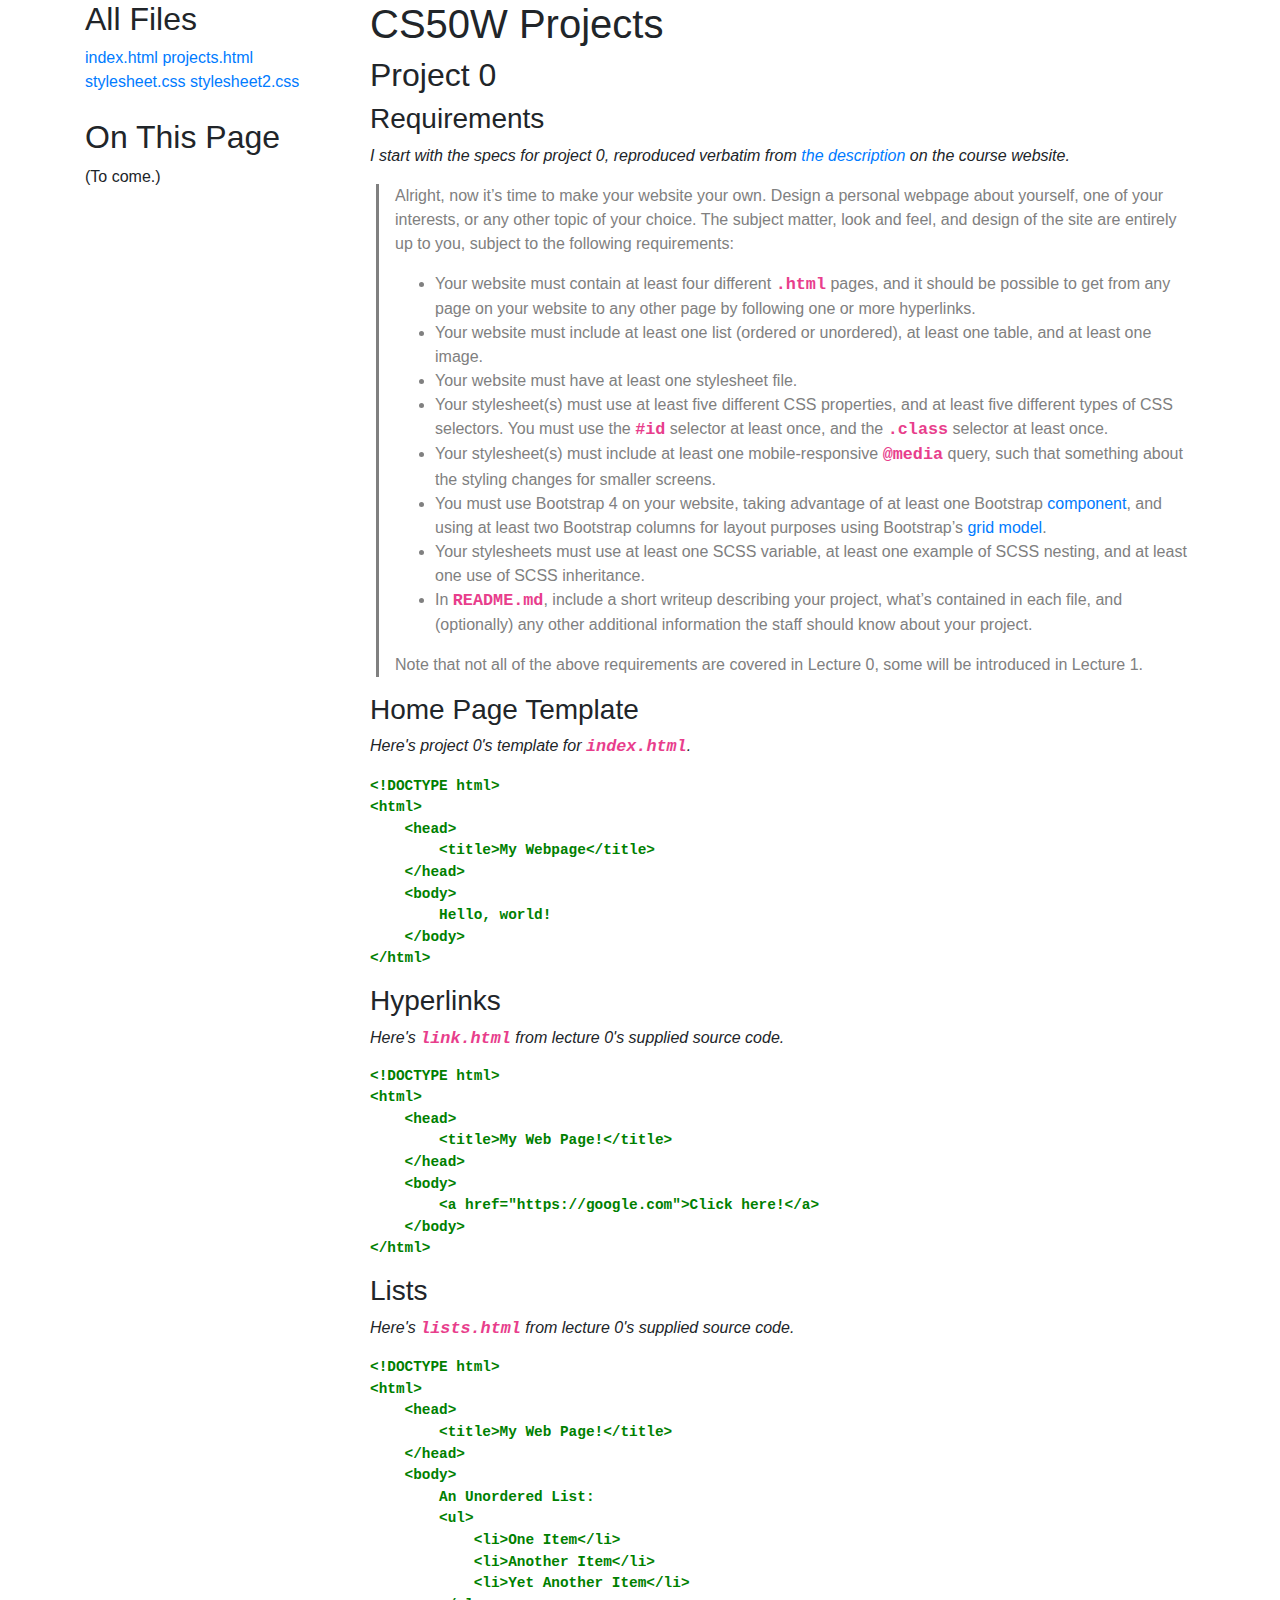
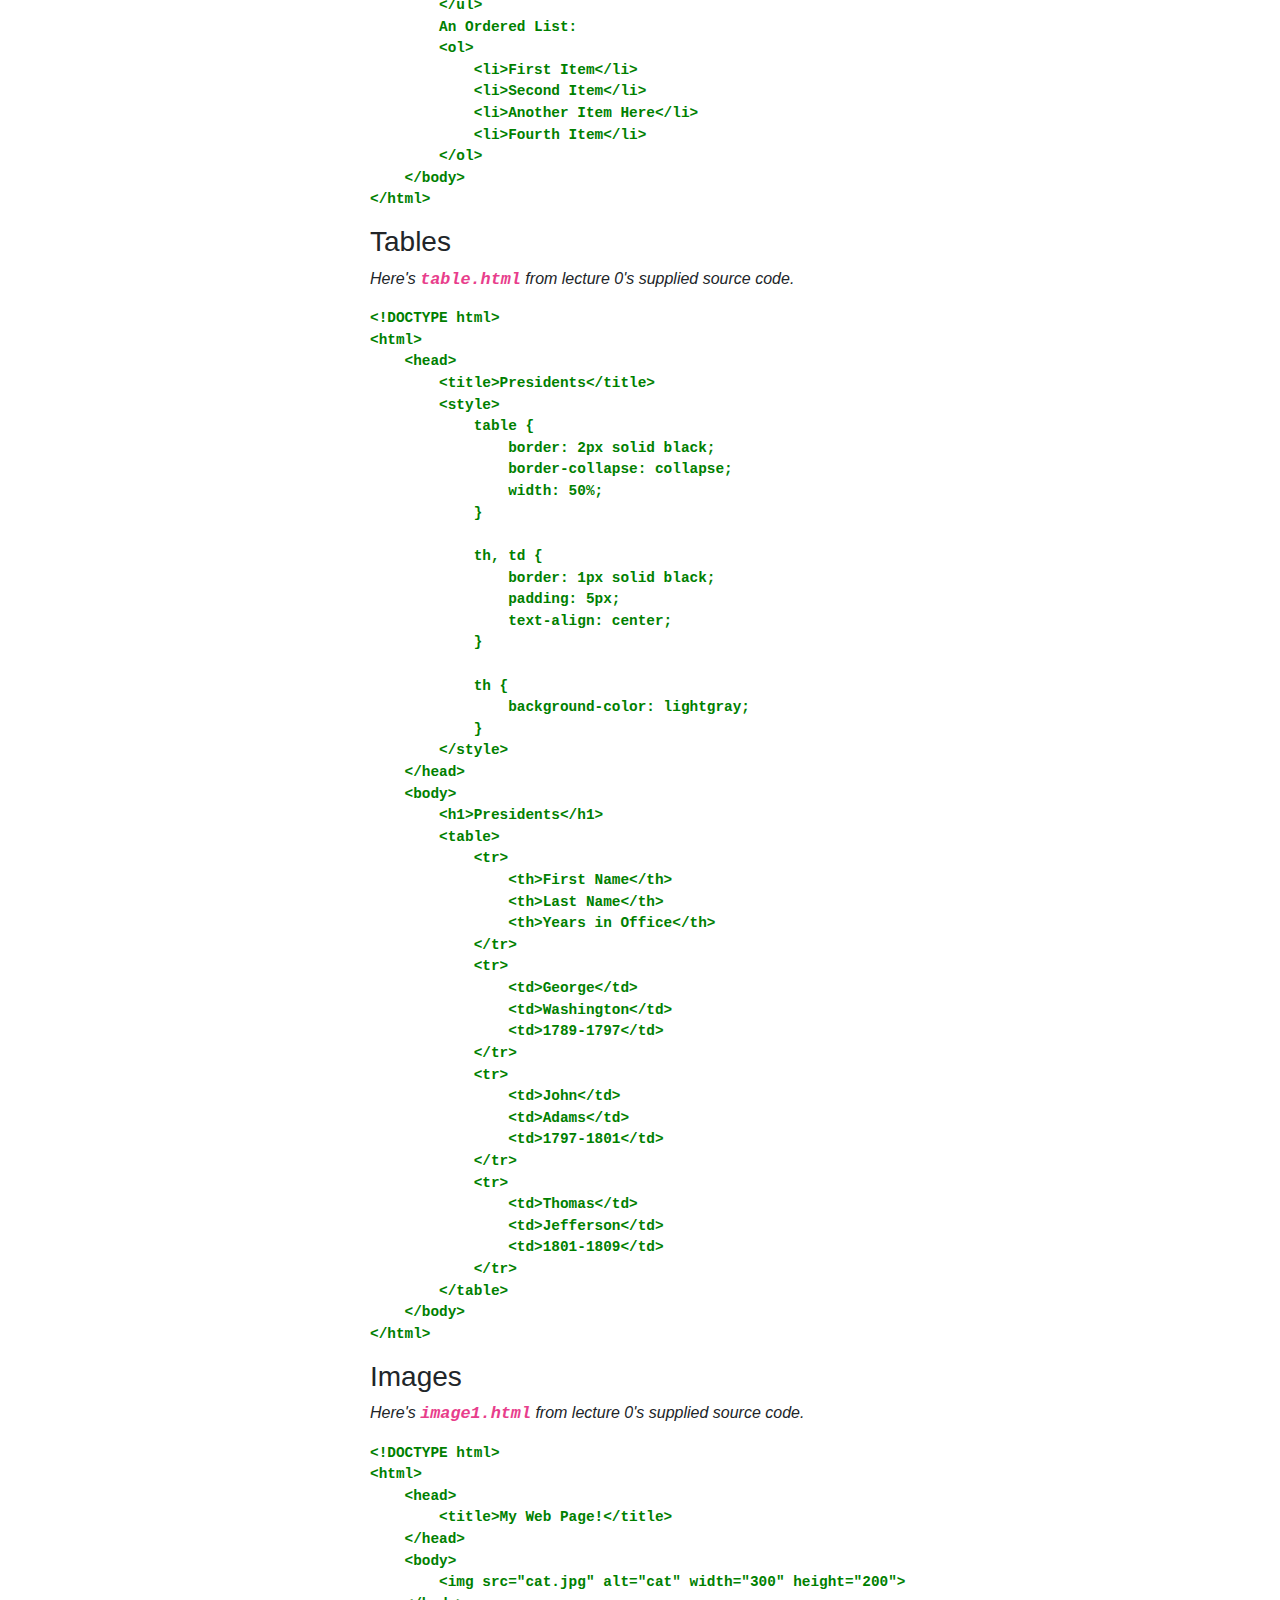
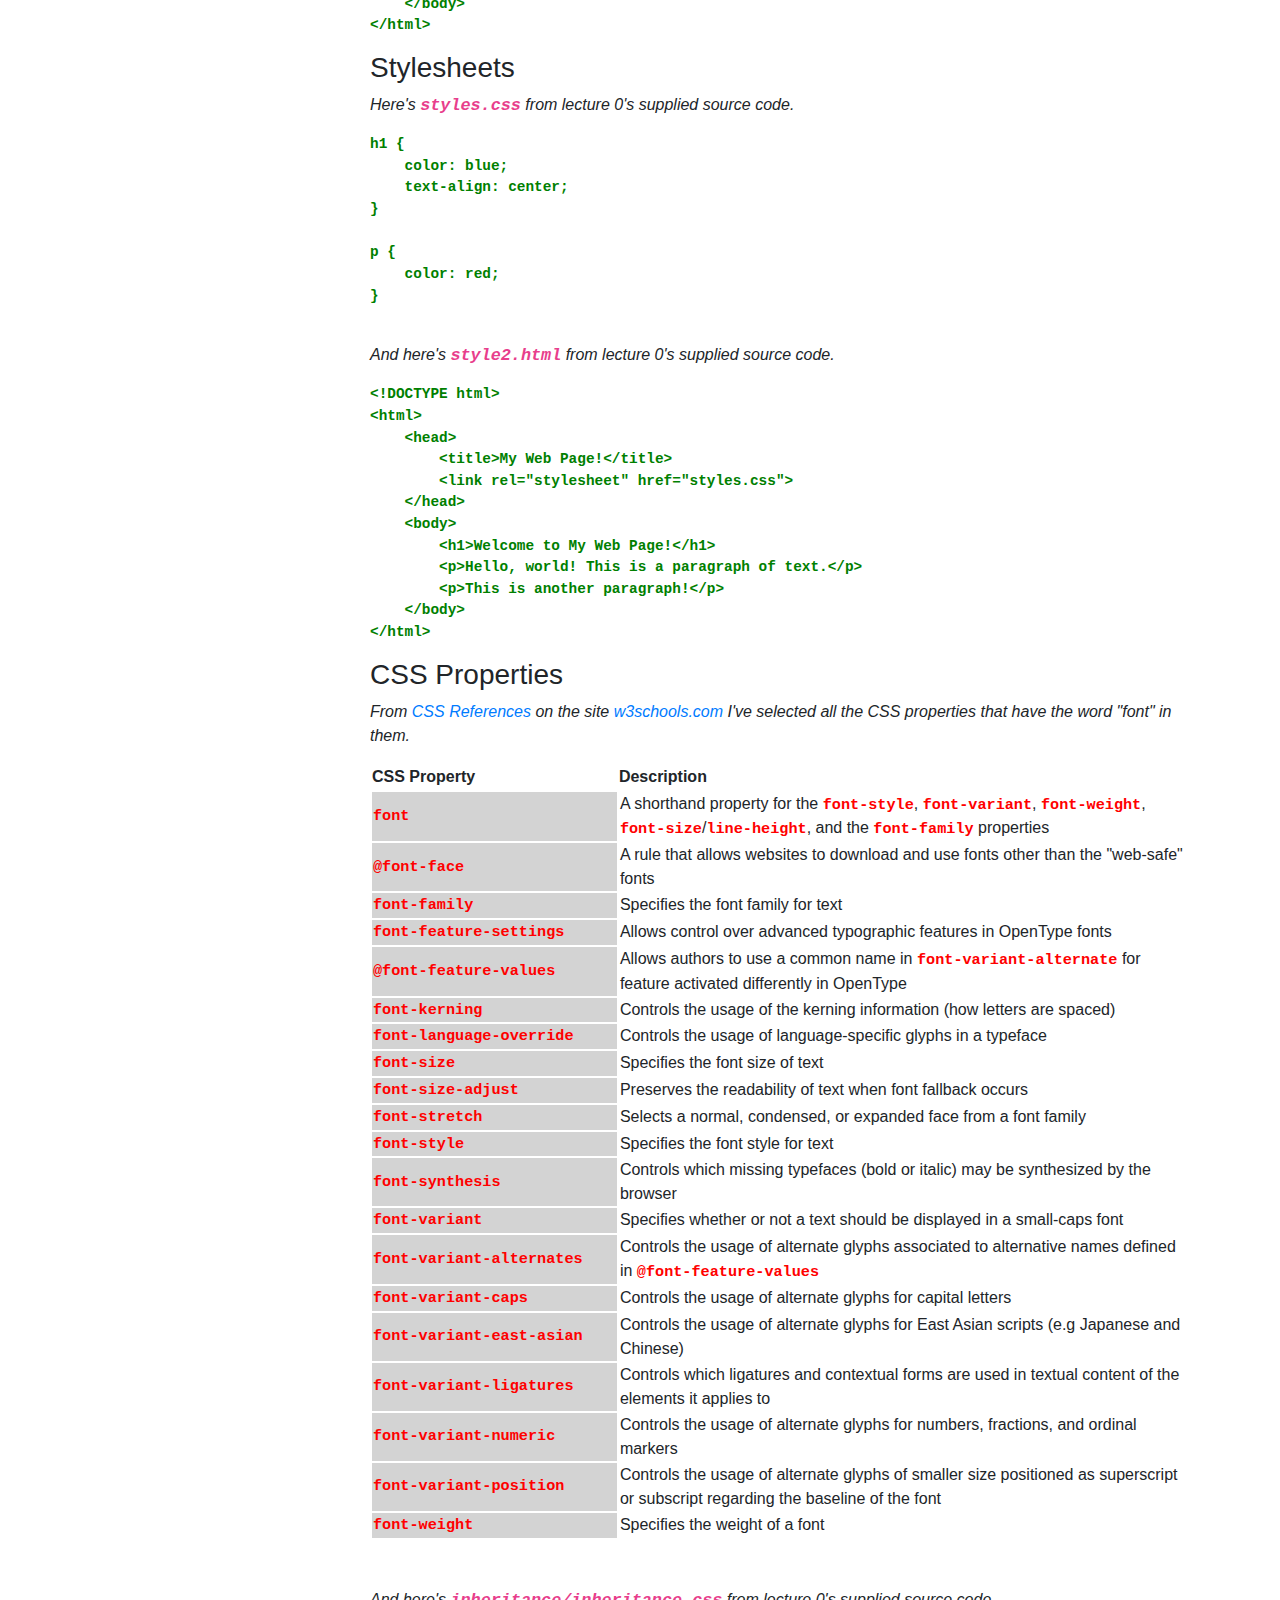
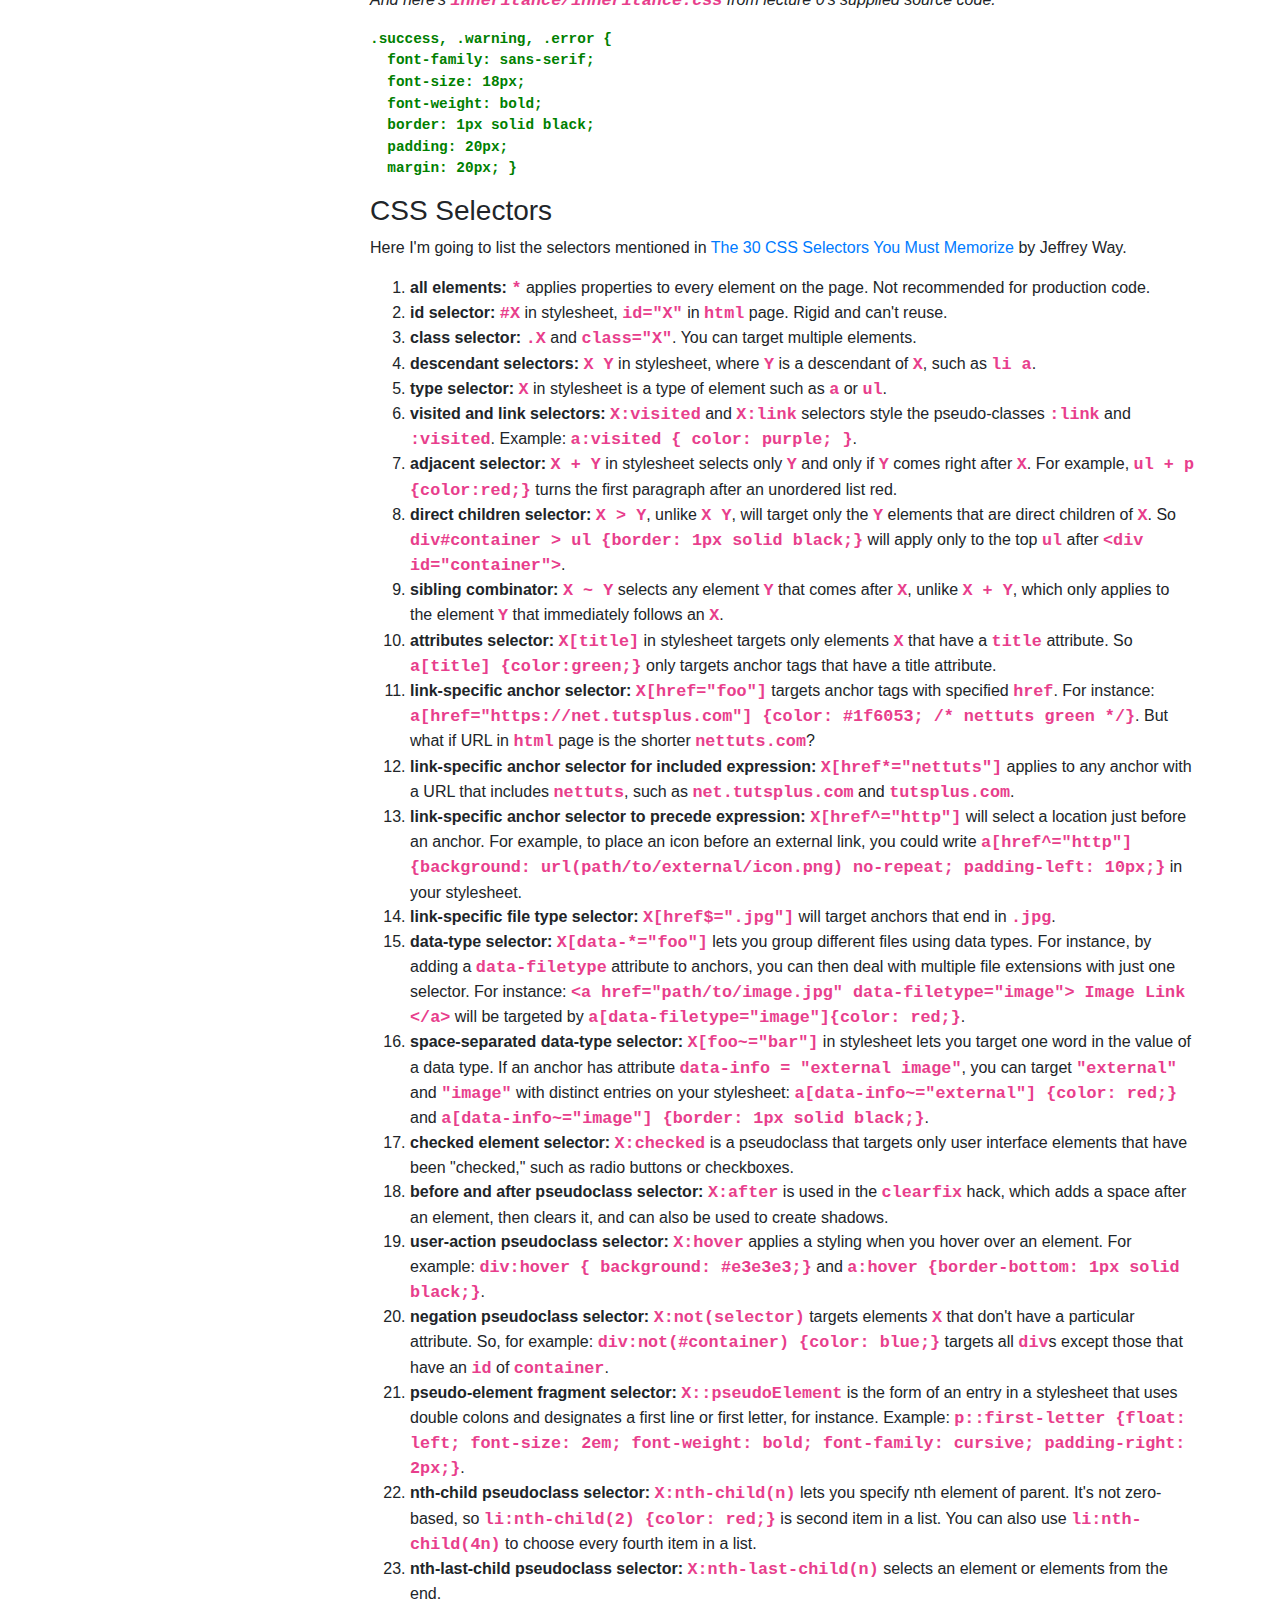
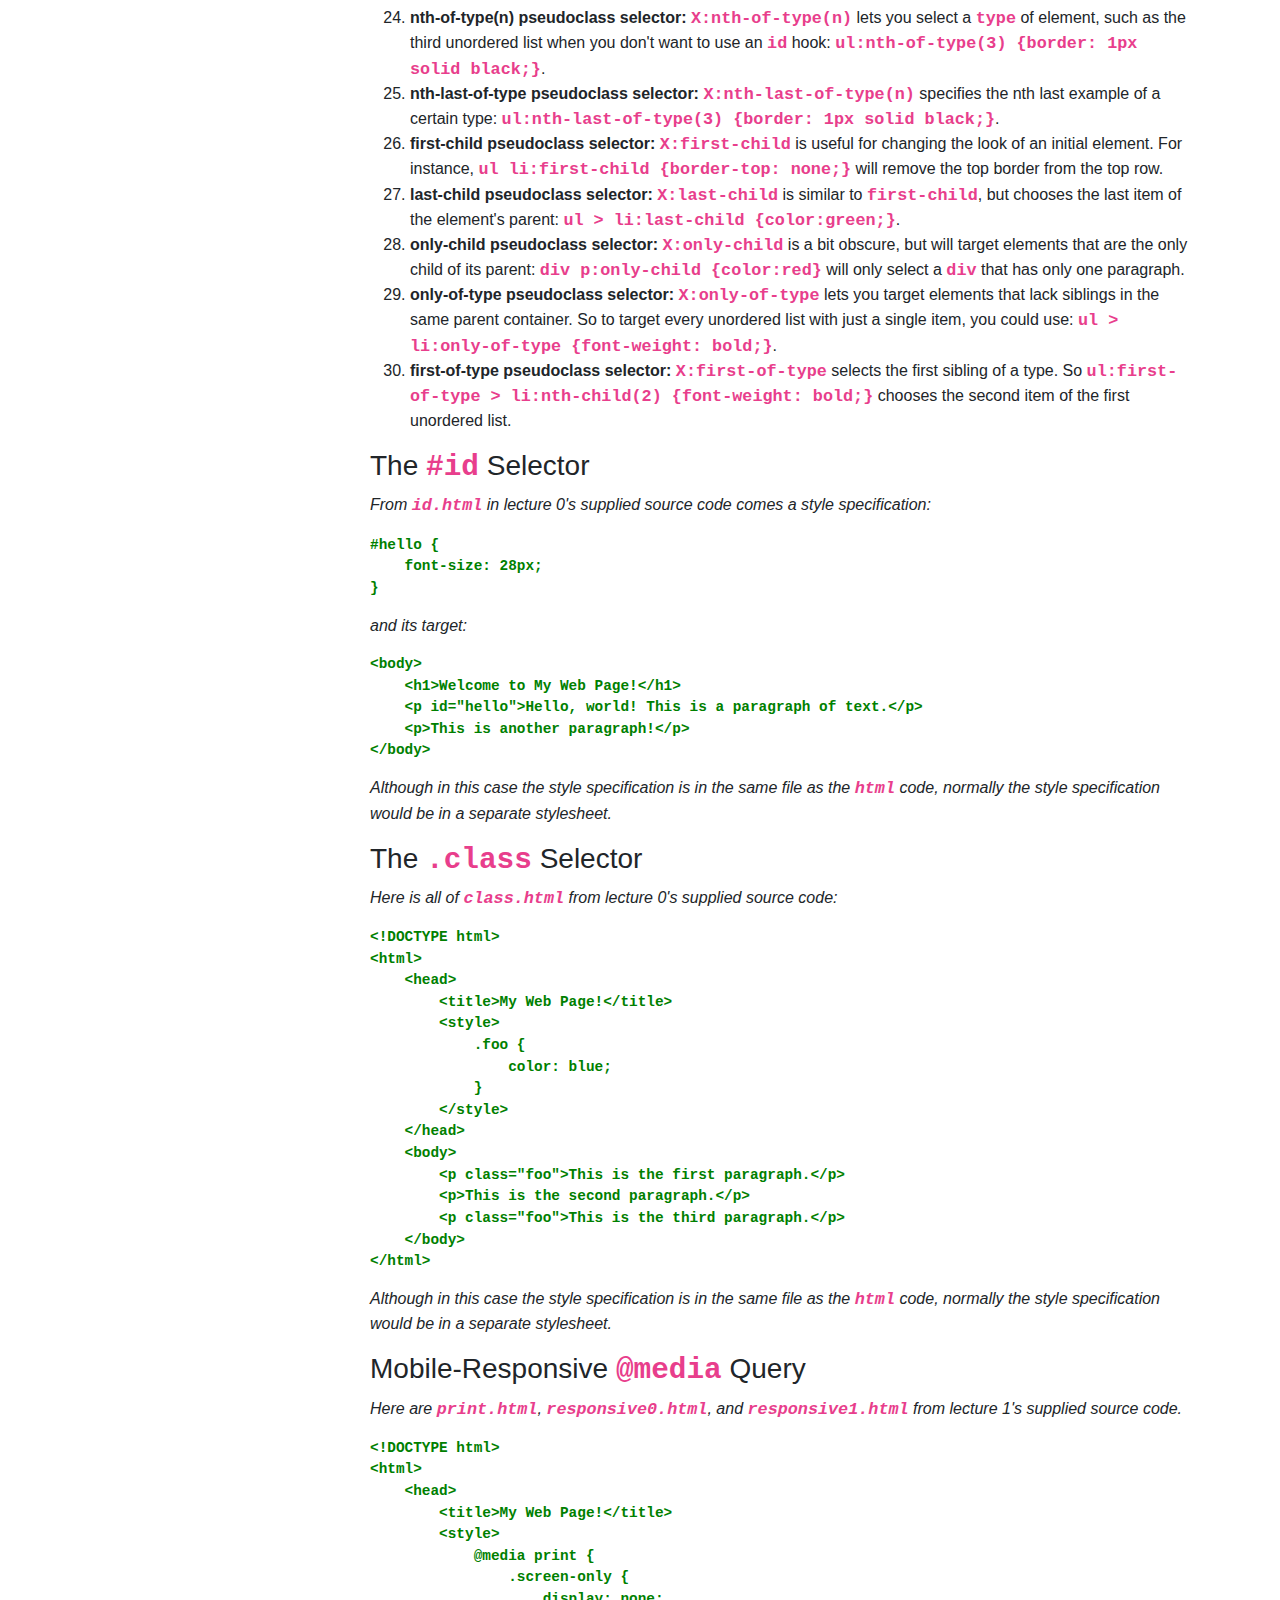
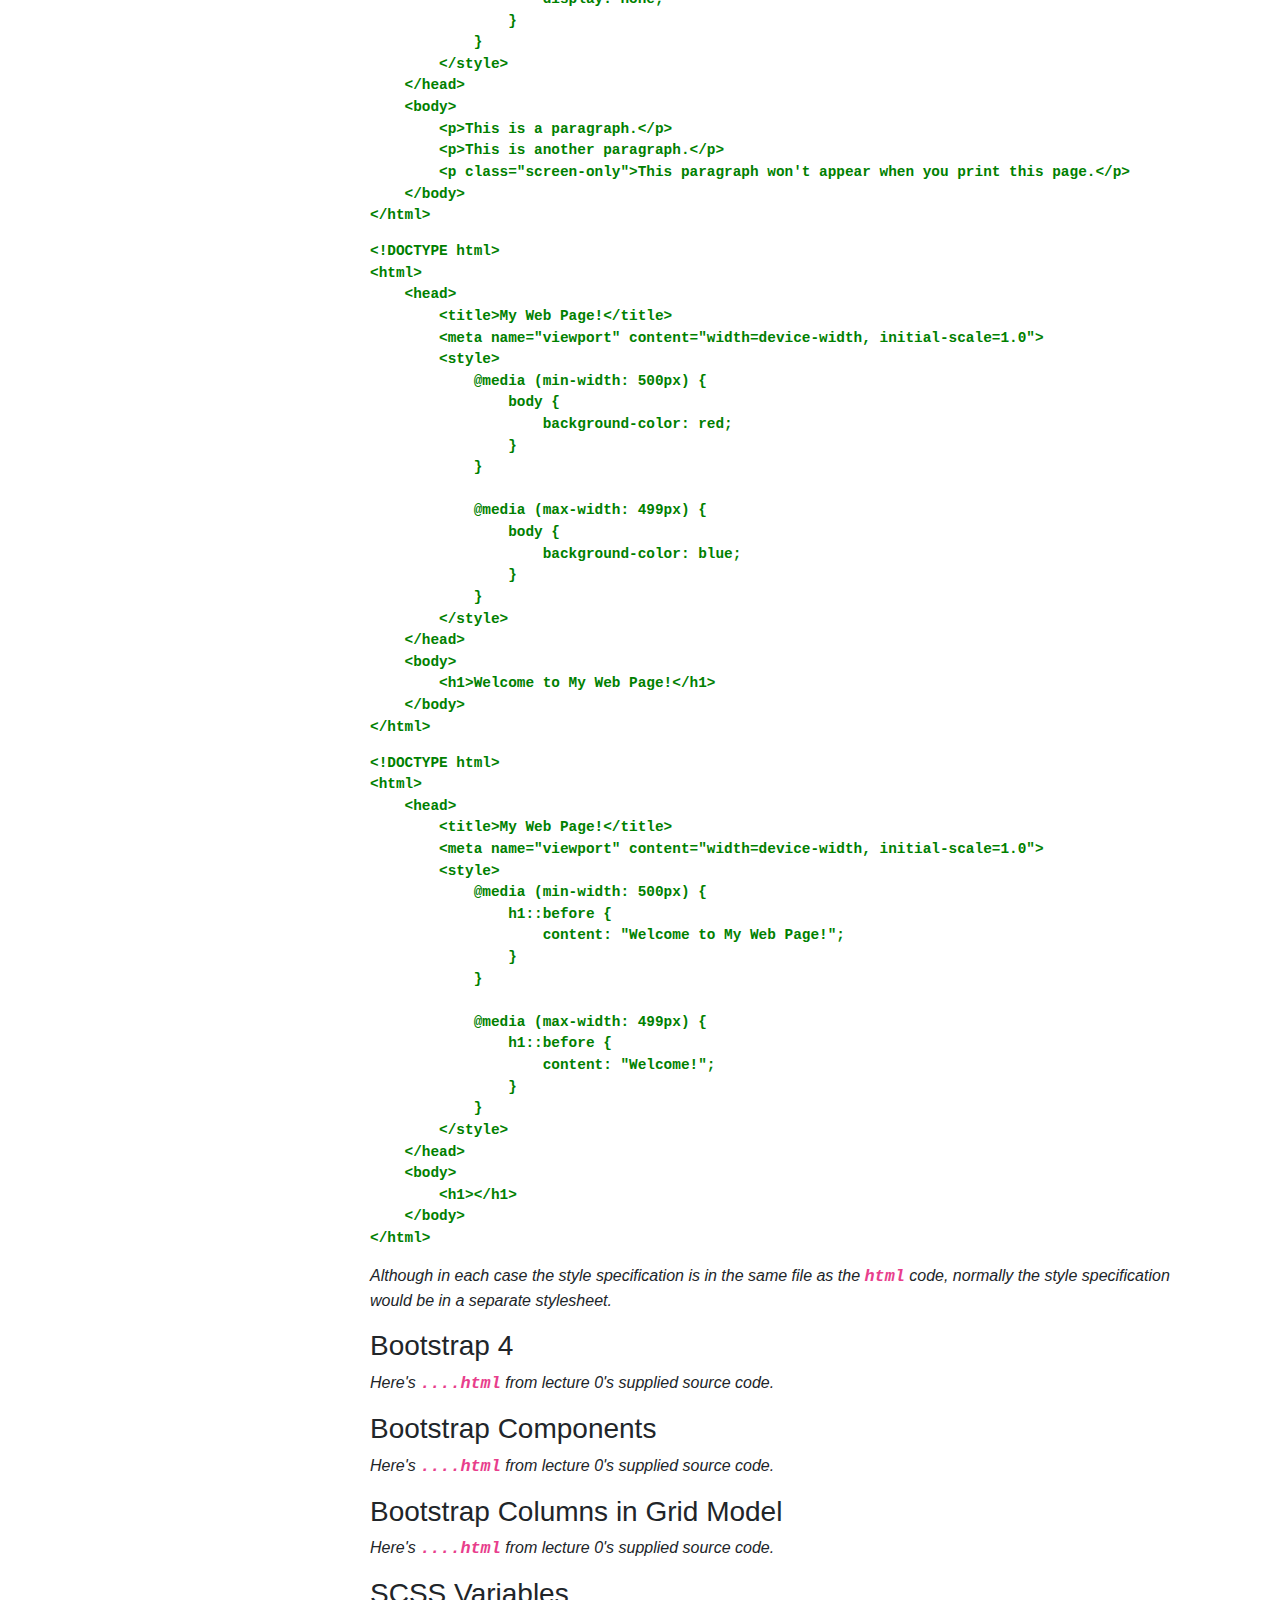
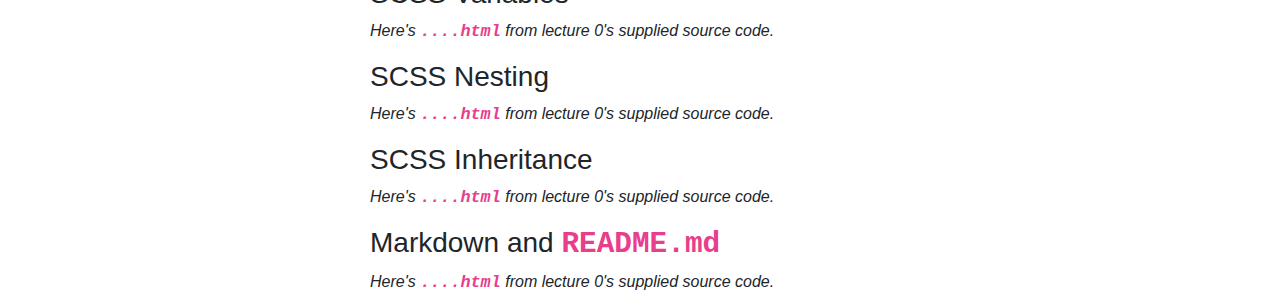
==== commit 51f37d07: "Update projects.html" ====
--- a/docs/projects.html
+++ b/docs/projects.html
@@ -407,7 +407,84 @@
 
 <h3>Mobile-Responsive <code>@media</code> Query</h3>
 		
-<p><i>Here's <code>....html</code> from lecture 0's supplied source code.</i><p>
+<p><i>Here are <code>print.html</code>,  <code>responsive0.html</code>, and
+<code>responsive1.html</code>
+from lecture 1's supplied source code.</i><p>
+		
+<xmp><!DOCTYPE html>
+<html>
+    <head>
+        <title>My Web Page!</title>
+        <style>
+            @media print {
+                .screen-only {
+                    display: none;
+                }
+            }
+        </style>
+    </head>
+    <body>
+        <p>This is a paragraph.</p>
+        <p>This is another paragraph.</p>
+        <p class="screen-only">This paragraph won't appear when you print this page.</p>
+    </body>
+</html>
+</xmp>
+		
+<xmp><!DOCTYPE html>
+<html>
+    <head>
+        <title>My Web Page!</title>
+        <meta name="viewport" content="width=device-width, initial-scale=1.0">
+        <style>
+            @media (min-width: 500px) {
+                body {
+                    background-color: red;
+                }
+            }
+
+            @media (max-width: 499px) {
+                body {
+                    background-color: blue;
+                }
+            }
+        </style>
+    </head>
+    <body>
+        <h1>Welcome to My Web Page!</h1>
+    </body>
+</html>
+</xmp>
+		
+		
+<xmp><!DOCTYPE html>
+<html>
+    <head>
+        <title>My Web Page!</title>
+        <meta name="viewport" content="width=device-width, initial-scale=1.0">
+        <style>
+            @media (min-width: 500px) {
+                h1::before {
+                    content: "Welcome to My Web Page!";
+                }
+            }
+
+            @media (max-width: 499px) {
+                h1::before {
+                    content: "Welcome!";
+                }
+            }
+        </style>
+    </head>
+    <body>
+        <h1></h1>
+    </body>
+</html>
+</xmp>		
+
+<p><i>Although in each case the style specification is in the same file as 
+the <code>html</code> code, 
+normally the style specification would be in a separate stylesheet.</i></p>
 
 <h3>Bootstrap 4</h3>
 		
--- a/docs/stylesheet2.css
+++ b/docs/stylesheet2.css
@@ -30,6 +30,9 @@
 	font-family:monospace;
 	color:red;
 	font-size:95%;
+        vertical-align:middle;
+	background-color:lightgray;
+	border:2px solid white;
 }
 
 table#css-props code {
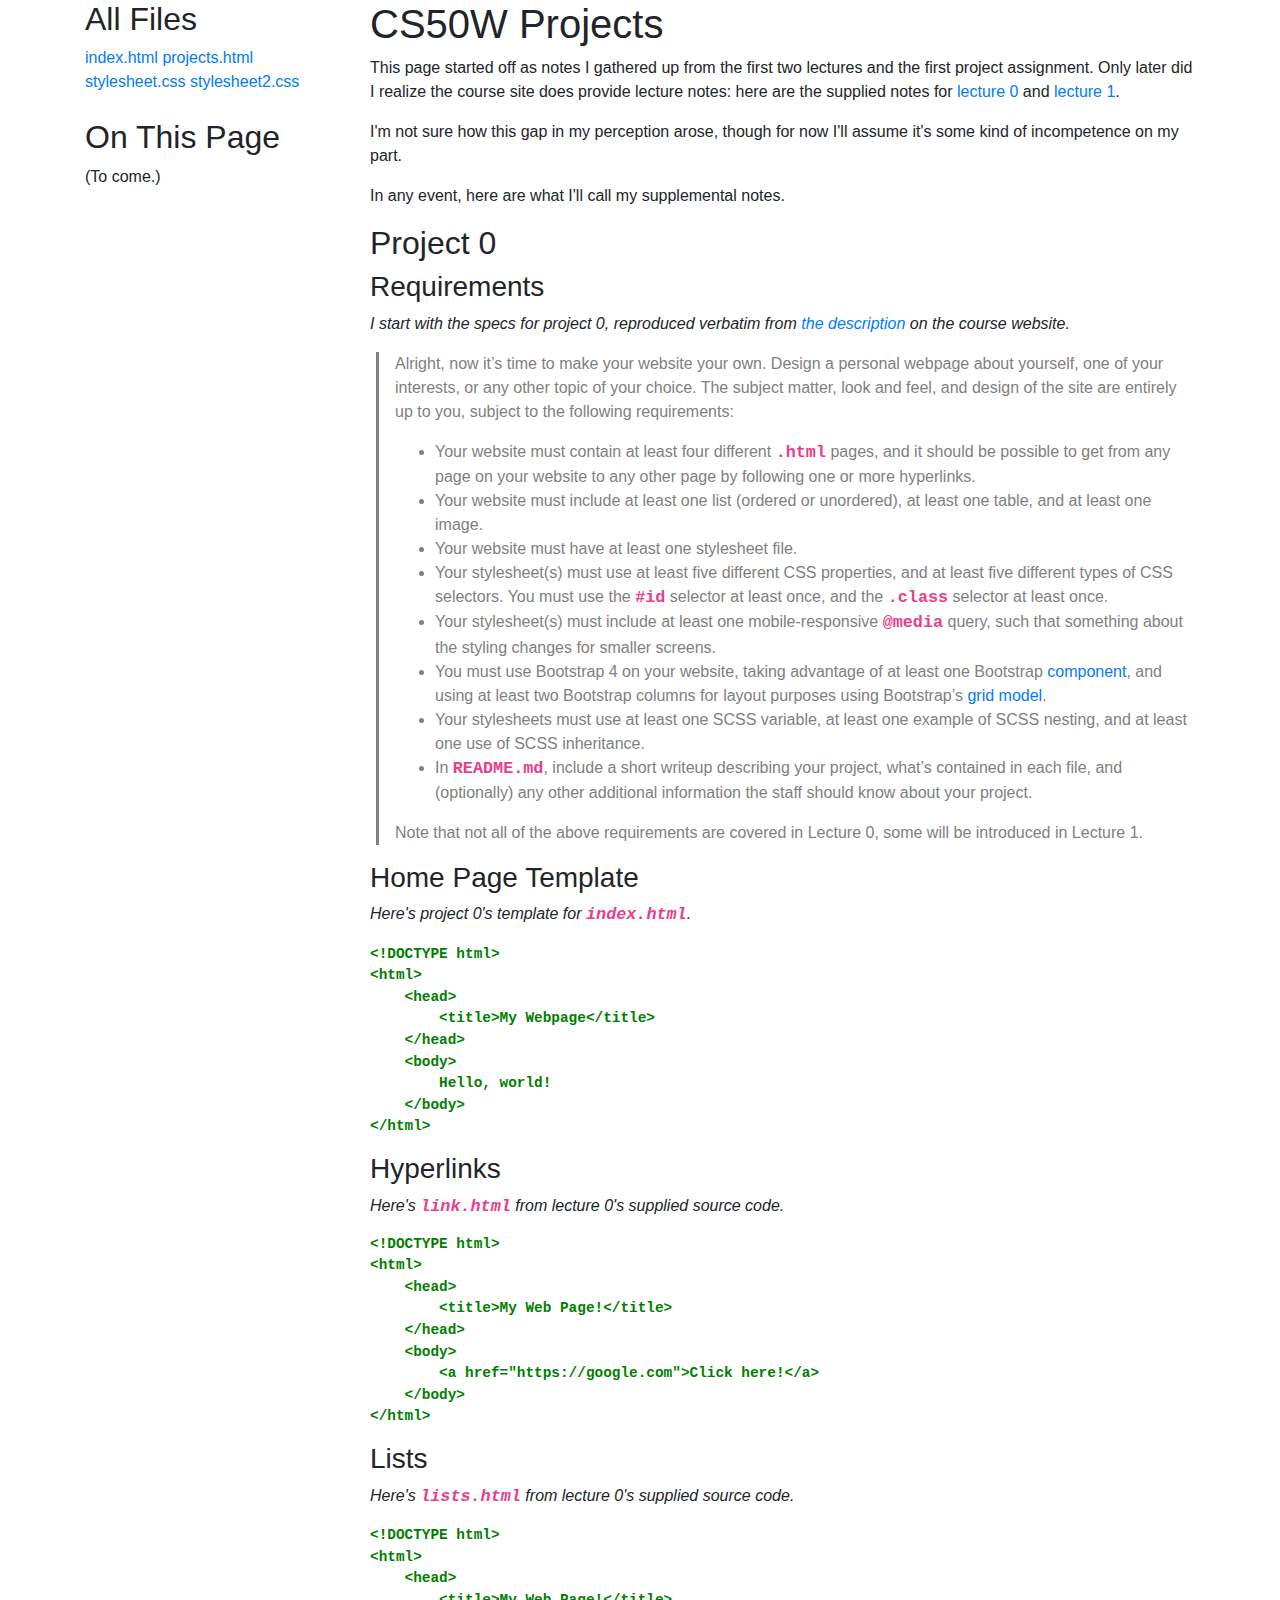
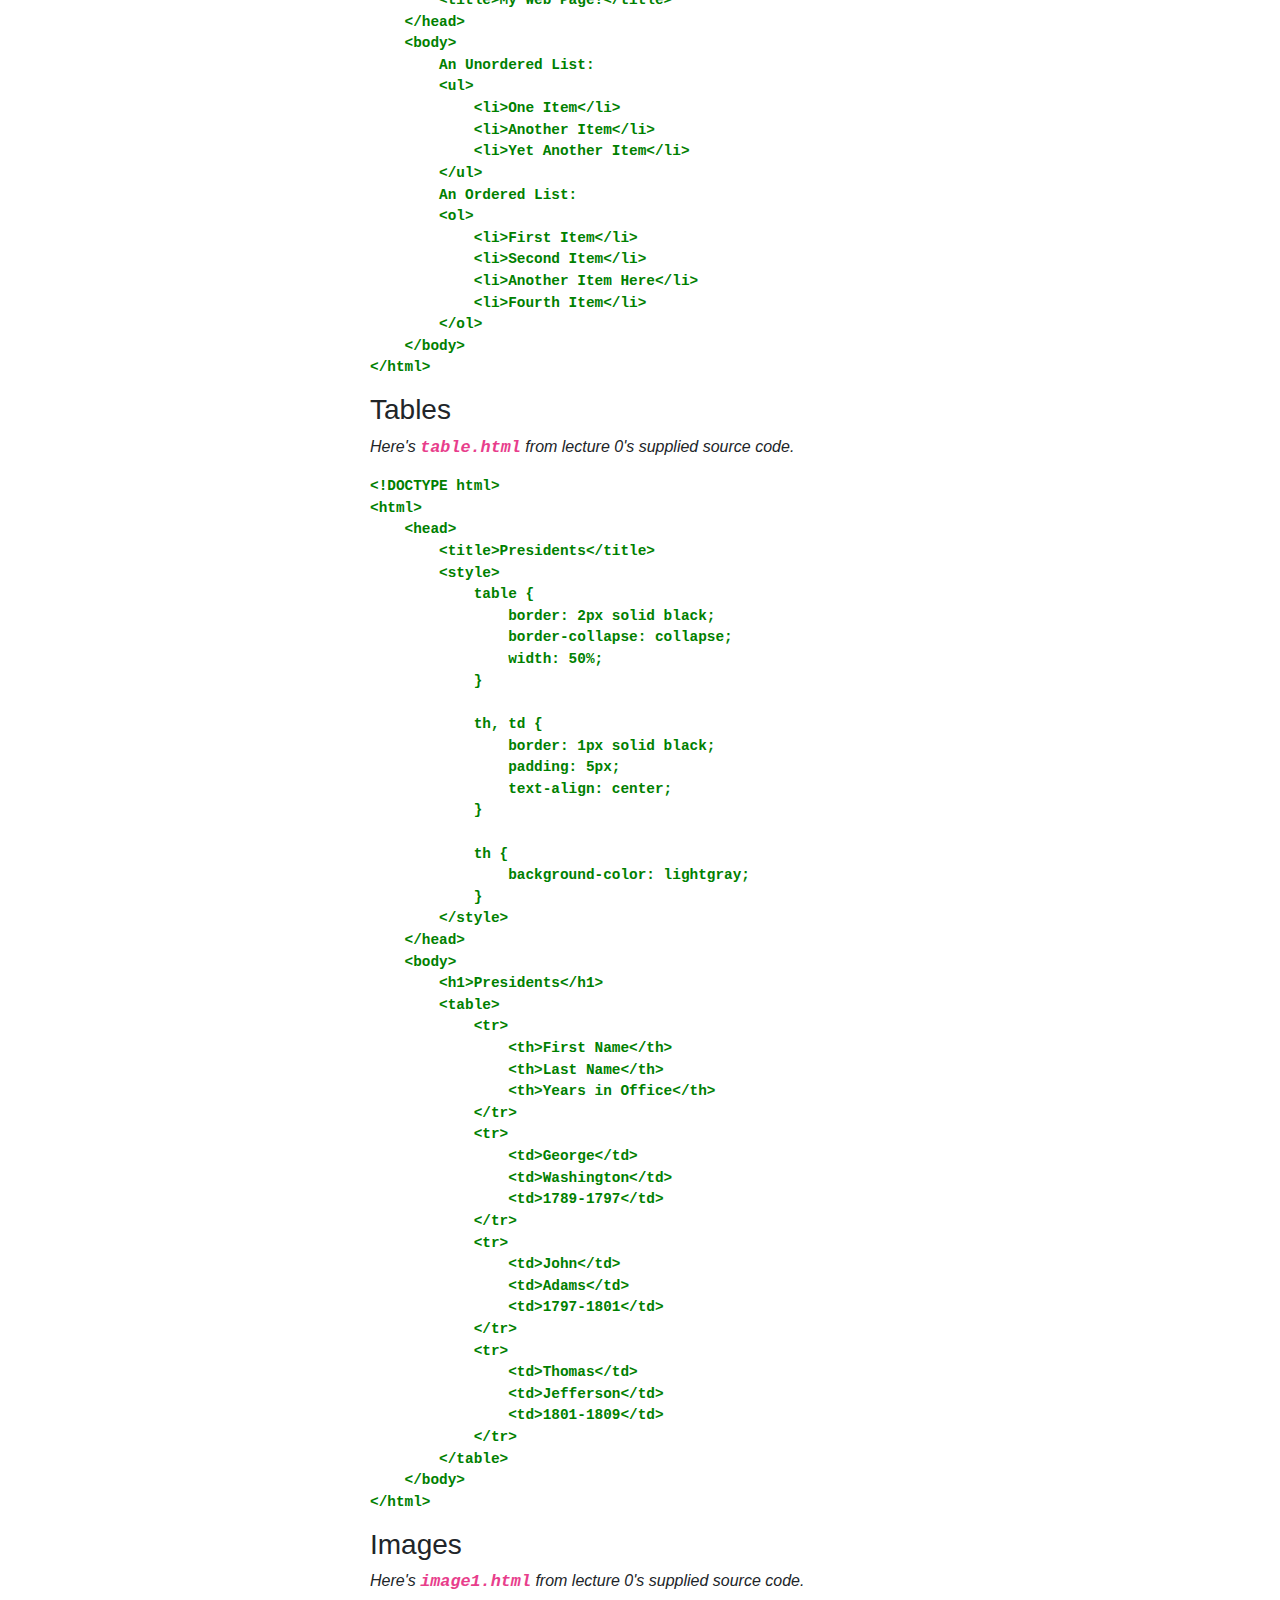
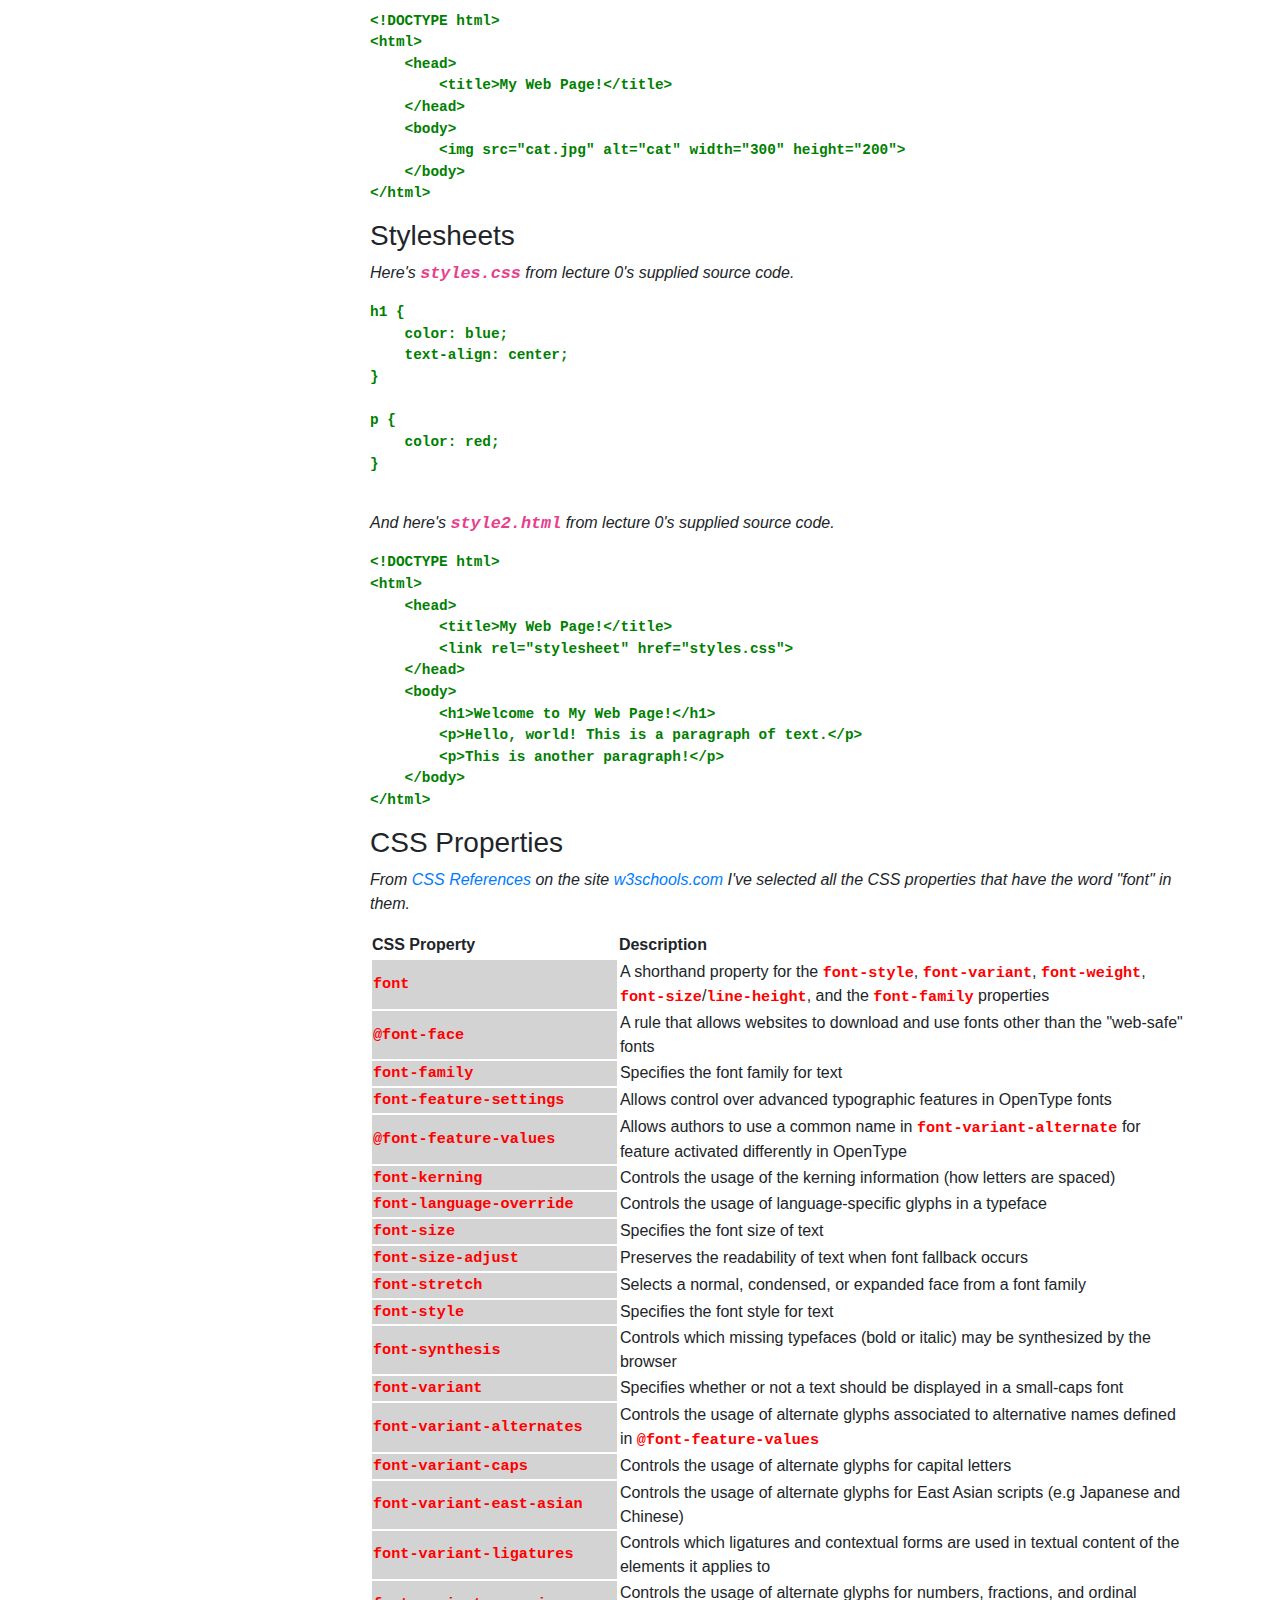
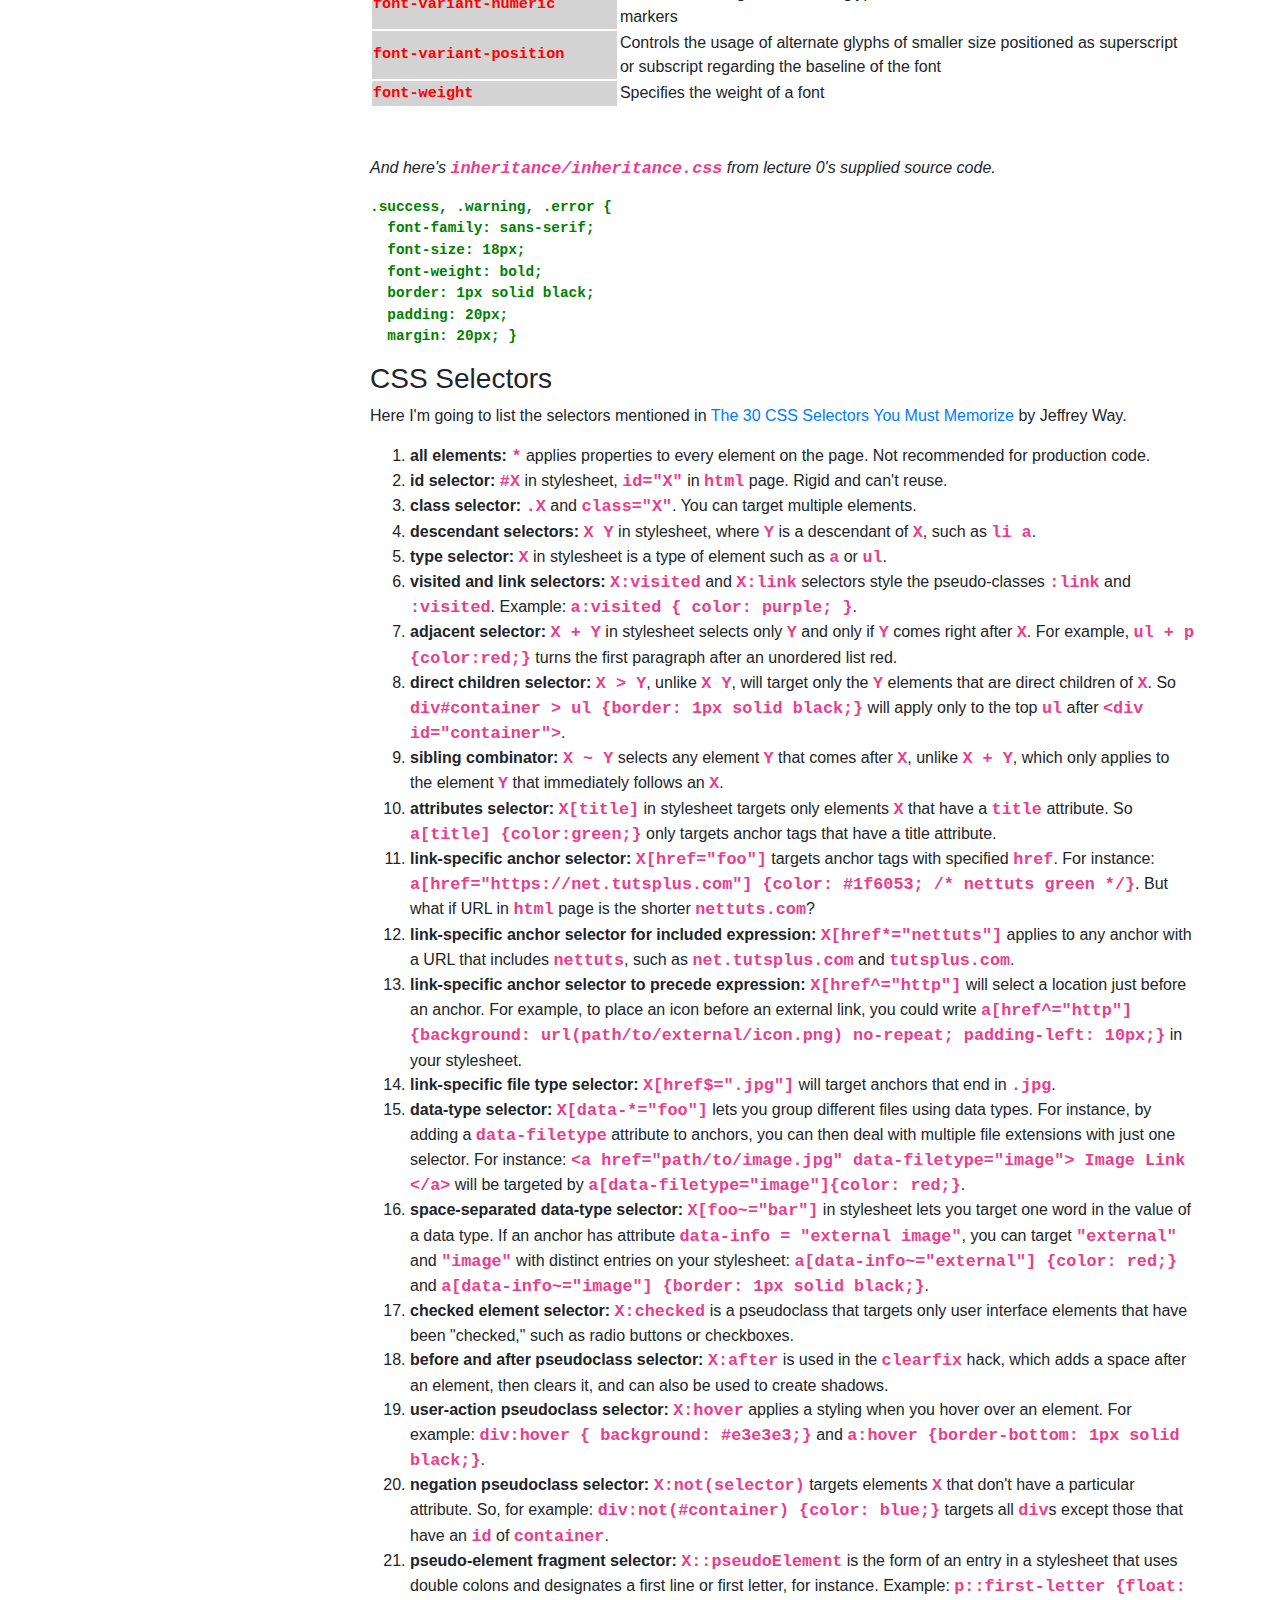
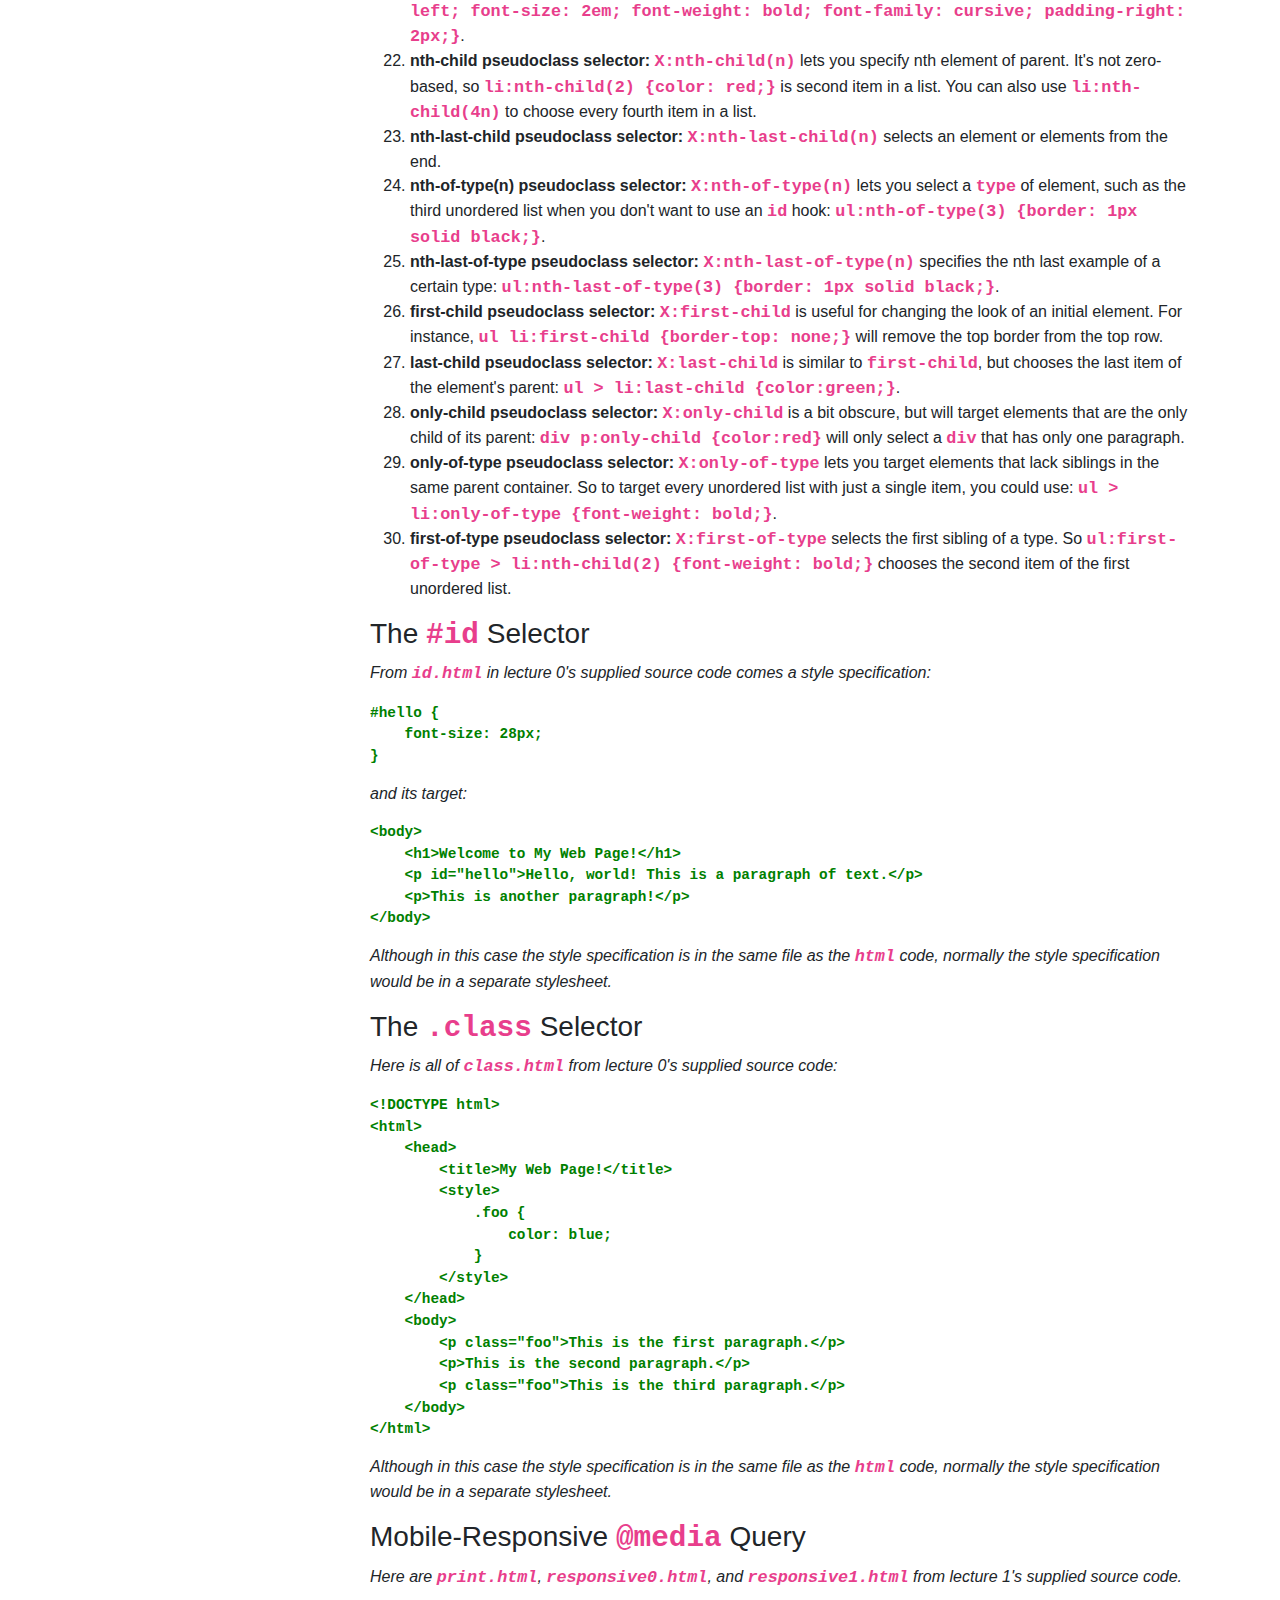
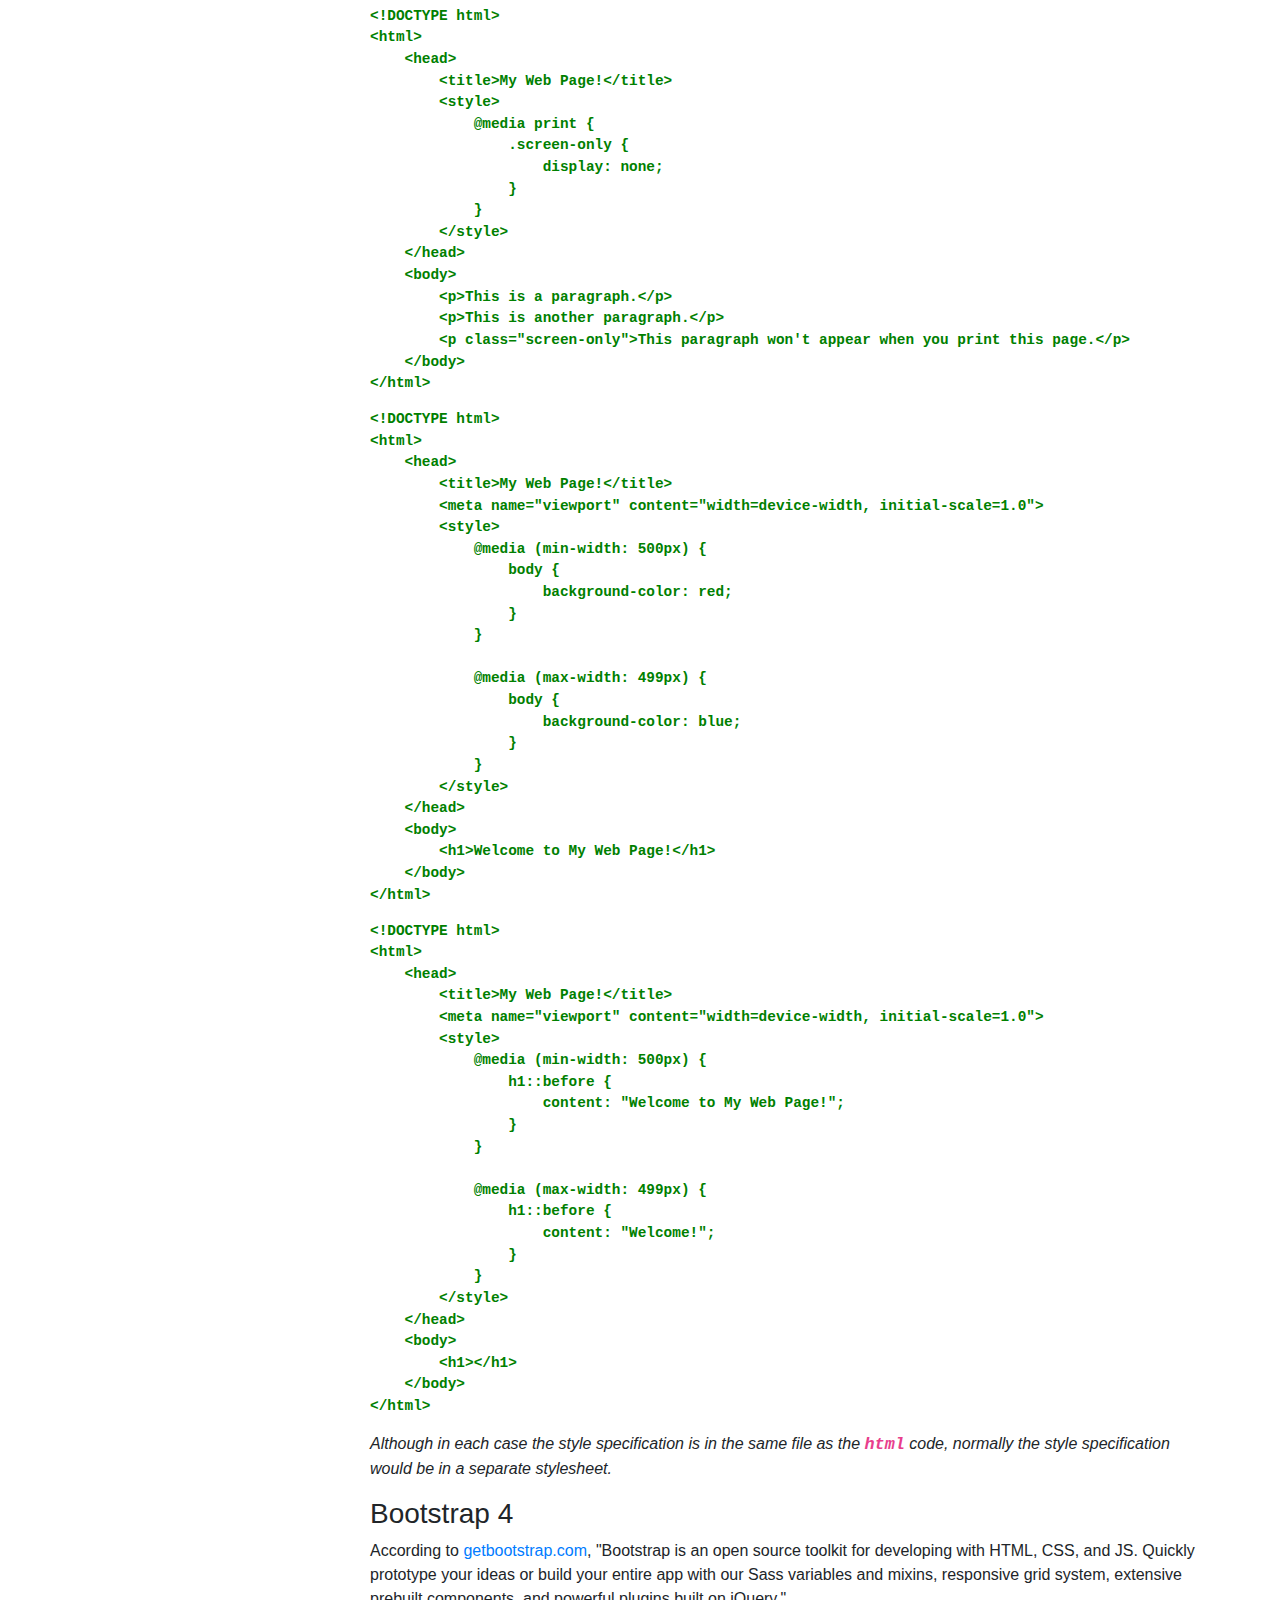
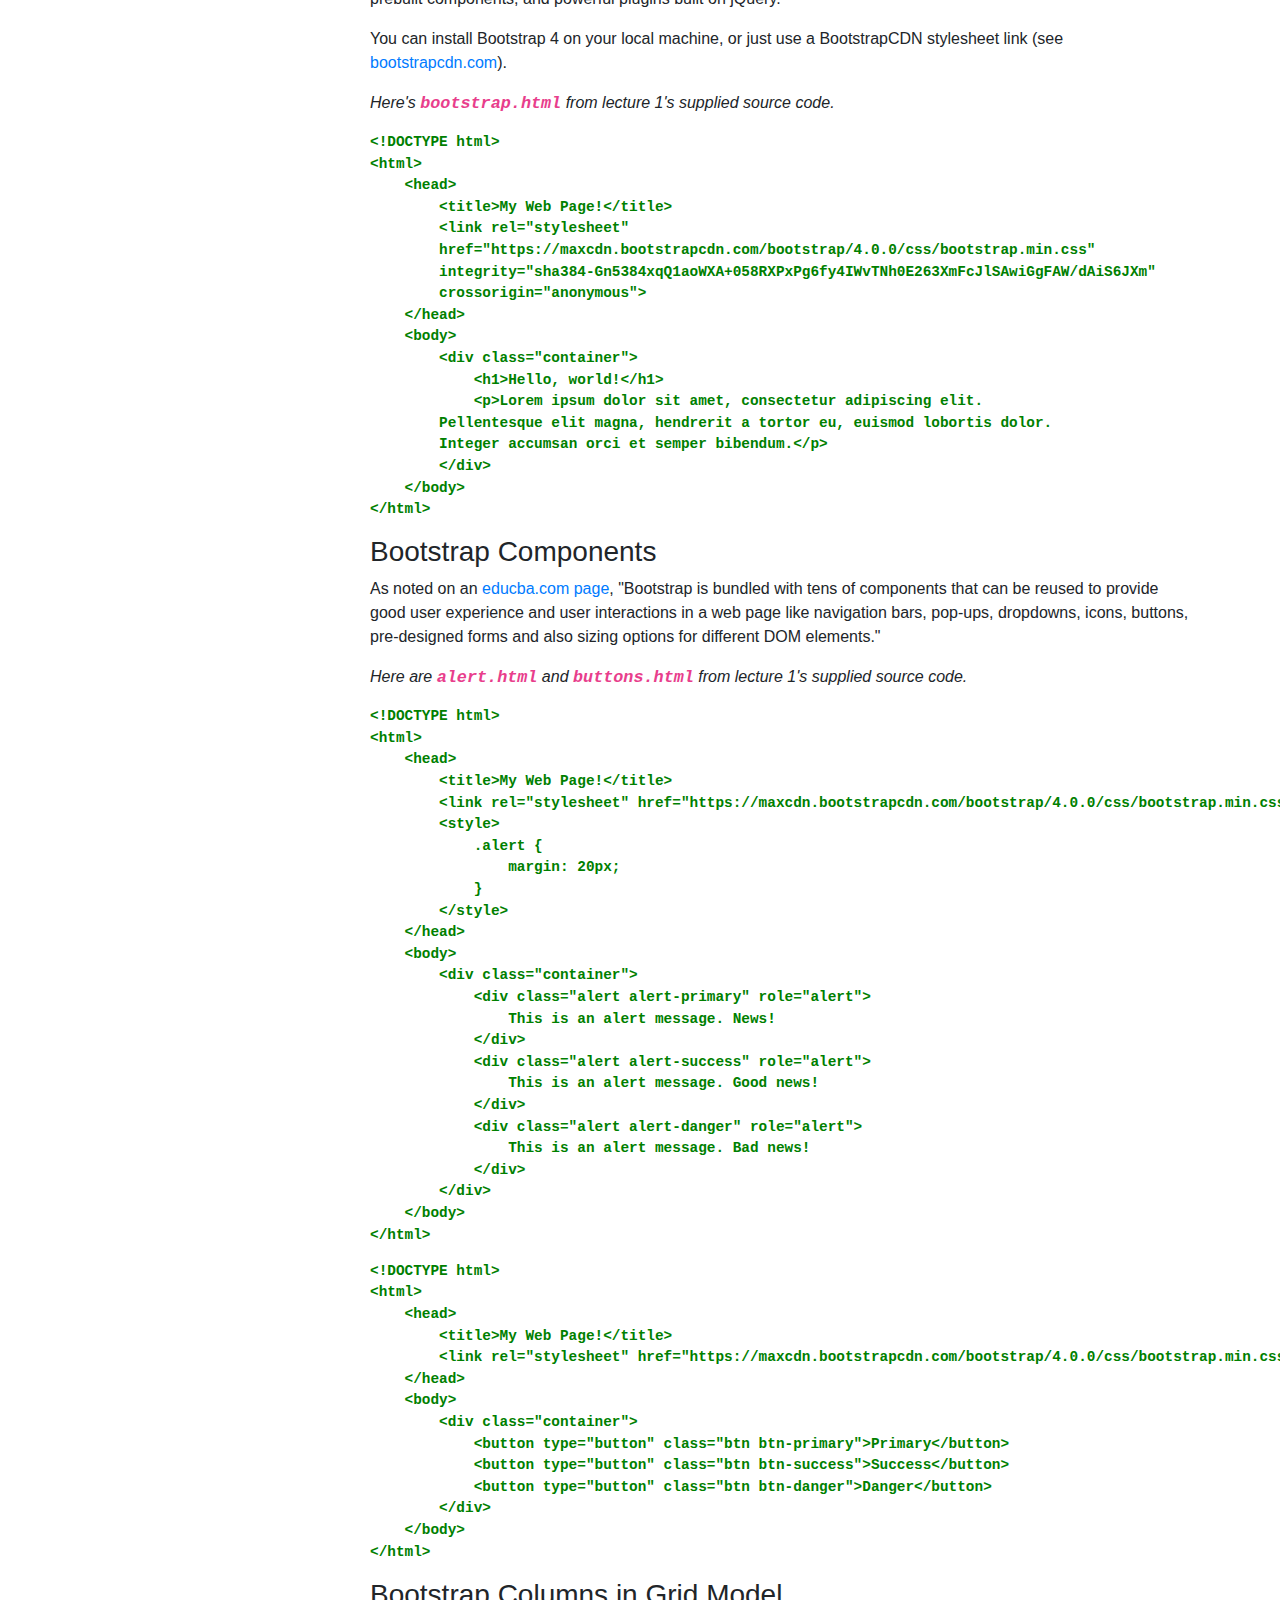
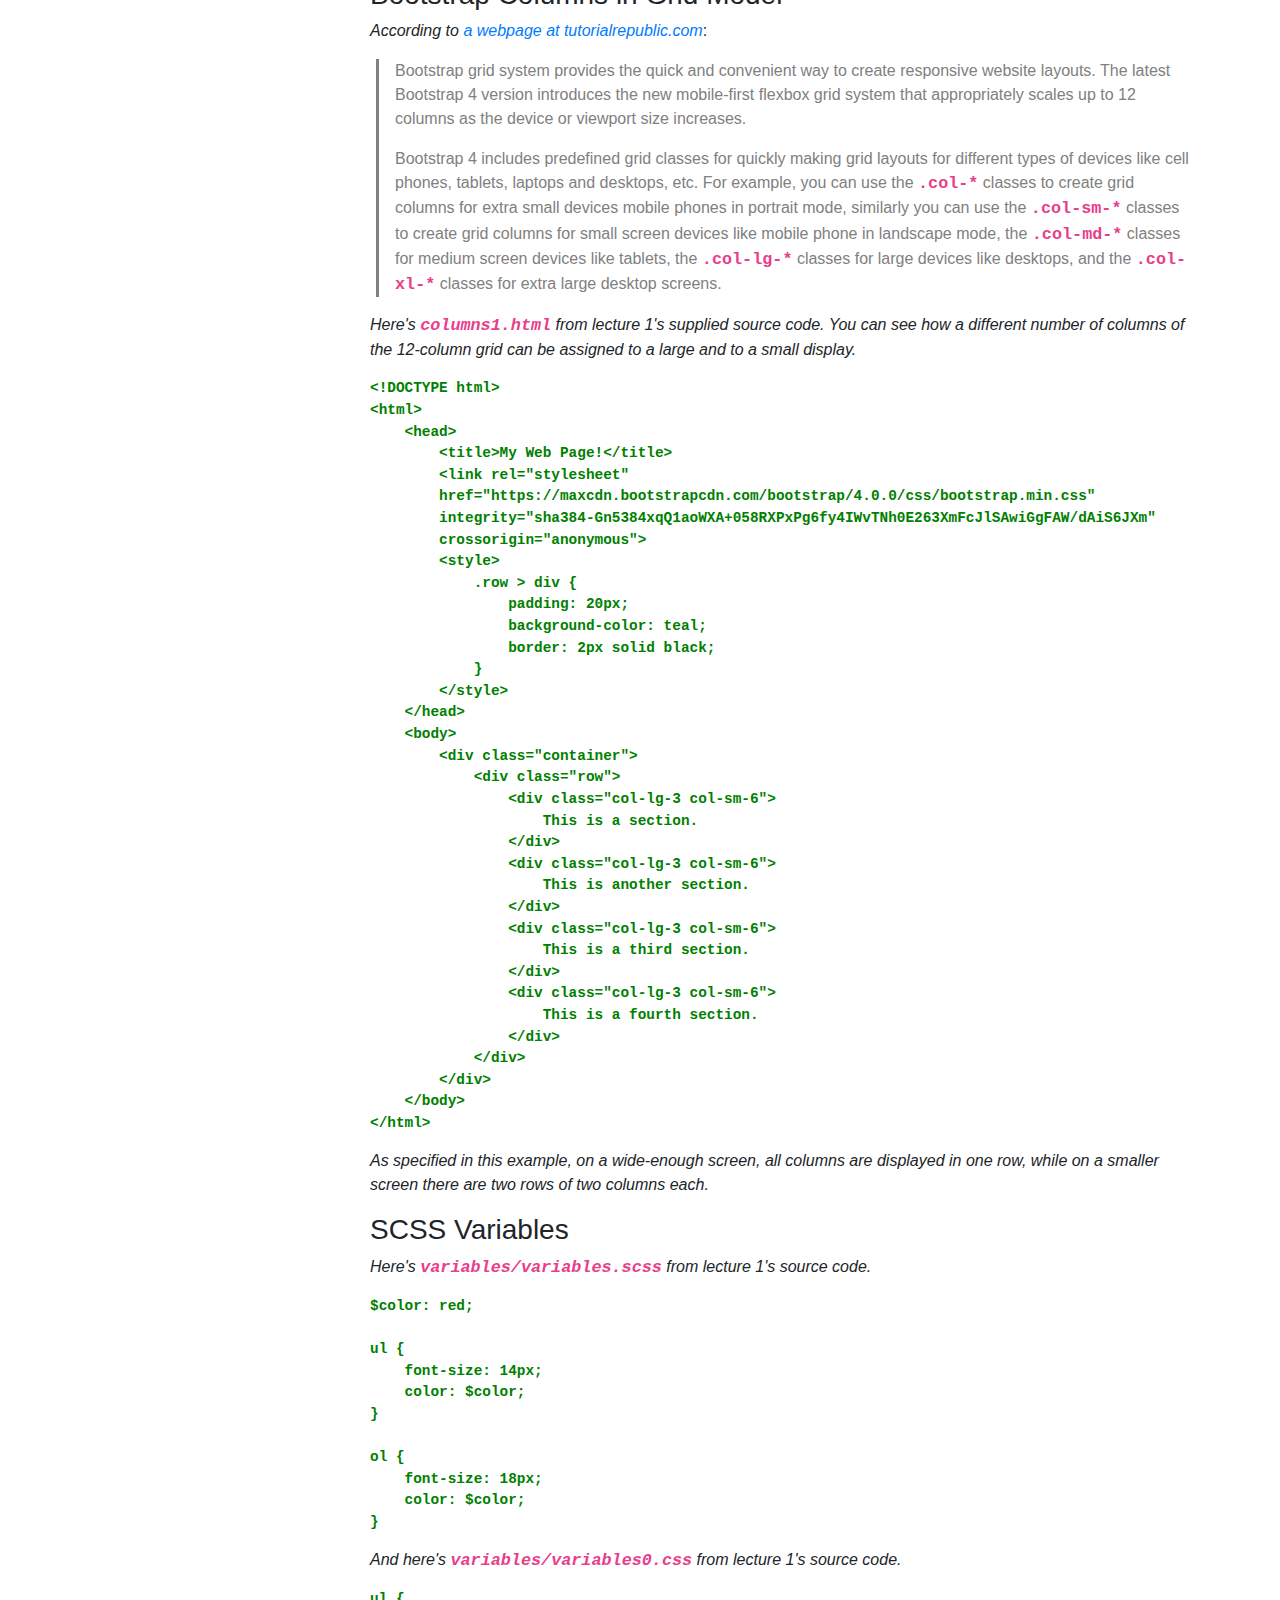
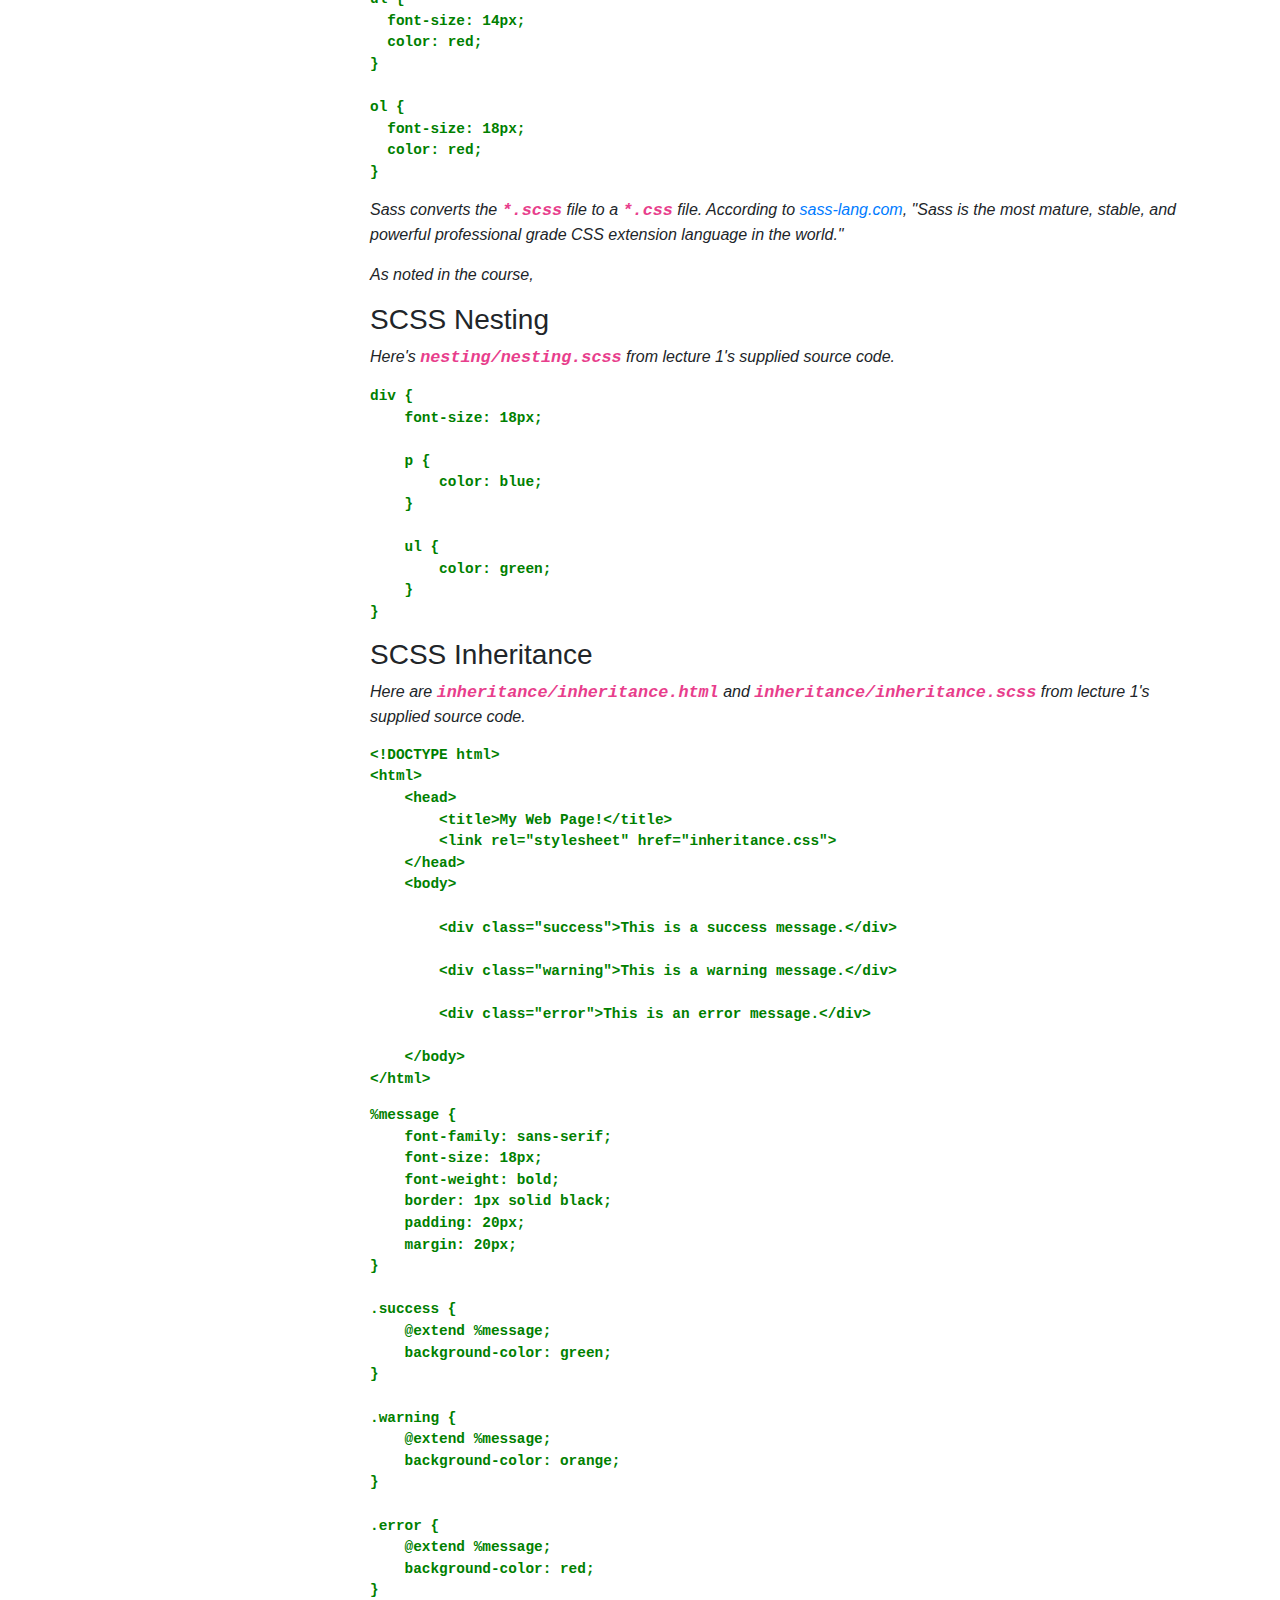
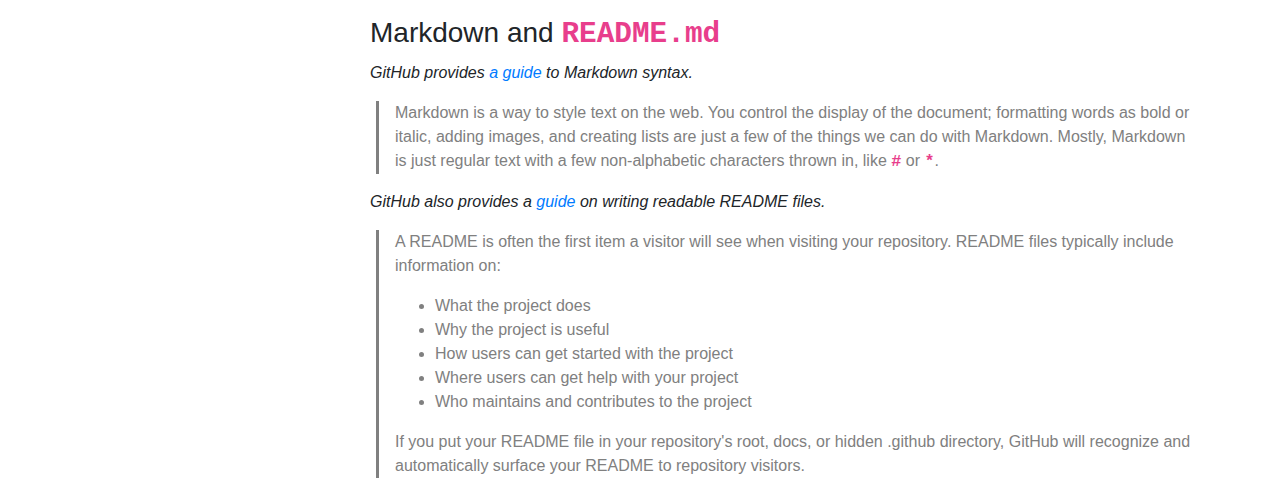
==== commit c9f3a09f: "Update" ====
--- a/docs/projects.html
+++ b/docs/projects.html
@@ -10,7 +10,7 @@
 	<body>
 		<div class="container">
 			<div class="row">
-				<div class="col-3" id="navbar">
+				<div class="col-3">
 				  <h2>All Files</h2>
 				  <a href="index.html">index.html</a>
 				  <a href="projects.html">projects.html</a>
@@ -21,10 +21,21 @@
 				  (To come.)
 				  
 				</div>
-				<div class="col">
-				  <div class="row">
-				    <div class="col">
+				<div class="col-9">
+
 				<h1>CS50W Projects</h1>
+
+				<p>This page started off as notes I gathered up from the first two lectures
+				and the first project assignment. Only later did I realize the course
+				site does provide lecture notes: here are the supplied notes for 
+				<a href="https://cs50.harvard.edu/web/notes/0/">lecture 0</a> 
+				and <a href="https://cs50.harvard.edu/web/notes/1/">lecture 1</a>.</p>
+
+				<p>I'm not sure how this gap in my perception arose, though for now I'll
+				assume it's some kind of incompetence on my part.</p>
+
+				<p>In any event, here are what I'll call my supplemental notes.</p>
+
 				<h2>Project 0</h2>
 
 				
@@ -487,39 +498,276 @@
 normally the style specification would be in a separate stylesheet.</i></p>
 
 <h3>Bootstrap 4</h3>
-		
-<p><i>Here's <code>....html</code> from lecture 0's supplied source code.</i><p>
+
+<p>According to <a href="https://getbootstrap.com">getbootstrap.com</a>, "Bootstrap is an open source toolkit for developing with HTML, CSS, and JS. Quickly prototype your ideas or build your entire app with our Sass variables and mixins, responsive grid system, extensive prebuilt components, and powerful plugins built on jQuery."</p>
+
+<p>You can install Bootstrap 4 on your local machine, or just use a BootstrapCDN stylesheet link (see <a href="https://www.bootstrapcdn.com/">bootstrapcdn.com</a>).</p>
+		
+<p><i>Here's <code>bootstrap.html</code> from lecture 1's supplied source code.</i><p>
+
+<xmp><!DOCTYPE html>
+<html>
+    <head>
+        <title>My Web Page!</title>
+        <link rel="stylesheet" 
+	href="https://maxcdn.bootstrapcdn.com/bootstrap/4.0.0/css/bootstrap.min.css"
+	integrity="sha384-Gn5384xqQ1aoWXA+058RXPxPg6fy4IWvTNh0E263XmFcJlSAwiGgFAW/dAiS6JXm"
+ 	crossorigin="anonymous">
+    </head>
+    <body>
+        <div class="container">
+            <h1>Hello, world!</h1>
+            <p>Lorem ipsum dolor sit amet, consectetur adipiscing elit. 
+	Pellentesque elit magna, hendrerit a tortor eu, euismod lobortis dolor. 
+	Integer accumsan orci et semper bibendum.</p>
+        </div>
+    </body>
+</html>
+</xmp>
 
 <h3>Bootstrap Components</h3>
 		
-<p><i>Here's <code>....html</code> from lecture 0's supplied source code.</i><p>
+<p>As noted on an <a href="https://www.educba.com/bootstrap-components/">educba.com page</a>,
+"Bootstrap is bundled with tens of components that can be reused to provide good user experience and user interactions in a web page like navigation bars, pop-ups, dropdowns, icons, buttons, pre-designed forms and also sizing options for different DOM elements."</p>
+
+<p><i>Here are <code>alert.html</code> and <code>buttons.html</code> from lecture 1's supplied source code.</i><p>
+
+<xmp><!DOCTYPE html>
+<html>
+    <head>
+        <title>My Web Page!</title>
+        <link rel="stylesheet" href="https://maxcdn.bootstrapcdn.com/bootstrap/4.0.0/css/bootstrap.min.css" integrity="sha384-Gn5384xqQ1aoWXA+058RXPxPg6fy4IWvTNh0E263XmFcJlSAwiGgFAW/dAiS6JXm" crossorigin="anonymous">
+        <style>
+            .alert {
+                margin: 20px;
+            }
+        </style>
+    </head>
+    <body>
+        <div class="container">
+            <div class="alert alert-primary" role="alert">
+                This is an alert message. News!
+            </div>
+            <div class="alert alert-success" role="alert">
+                This is an alert message. Good news!
+            </div>
+            <div class="alert alert-danger" role="alert">
+                This is an alert message. Bad news!
+            </div>
+        </div>
+    </body>
+</html>
+</xmp>
+
+<xmp><!DOCTYPE html>
+<html>
+    <head>
+        <title>My Web Page!</title>
+        <link rel="stylesheet" href="https://maxcdn.bootstrapcdn.com/bootstrap/4.0.0/css/bootstrap.min.css" integrity="sha384-Gn5384xqQ1aoWXA+058RXPxPg6fy4IWvTNh0E263XmFcJlSAwiGgFAW/dAiS6JXm" crossorigin="anonymous">
+    </head>
+    <body>
+        <div class="container">
+            <button type="button" class="btn btn-primary">Primary</button>
+            <button type="button" class="btn btn-success">Success</button>
+            <button type="button" class="btn btn-danger">Danger</button>
+        </div>
+    </body>
+</html>
+</xmp>
 
 <h3>Bootstrap Columns in Grid Model</h3>
-		
-<p><i>Here's <code>....html</code> from lecture 0's supplied source code.</i><p>
+
+
+<p><i>According to <a href="https://www.tutorialrepublic.com/twitter-bootstrap-tutorial/bootstrap-grid-system.php">a webpage at tutorialrepublic.com</a></i>:</p>
+
+<div class="quote-tab">
+<p>Bootstrap grid system provides the quick and convenient way to create responsive website layouts. The latest Bootstrap 4 version introduces the new mobile-first flexbox grid system that appropriately scales up to 12 columns as the device or viewport size increases.</p>
+
+<p>Bootstrap 4 includes predefined grid classes for quickly making grid layouts for different types of devices like cell phones, tablets, laptops and desktops, etc. For example, you can use the <code>.col-*</code> classes to create grid columns for extra small devices mobile phones in portrait mode, similarly you can use the <code>.col-sm-*</code> classes to create grid columns for small screen devices like mobile phone in landscape mode, the <code>.col-md-*</code> classes for medium screen devices like tablets, the <code>.col-lg-*</code> classes for large devices like desktops, and the <code>.col-xl-*</code> classes for extra large desktop screens.</p>
+
+</div>
+
+
+		
+<p><i>Here's <code>columns1.html</code> from lecture 1's supplied source code. You can see how a different number of columns of the 12-column grid can be assigned to a large and to a small display.</i><p>
+
+
+<xmp><!DOCTYPE html>
+<html>
+    <head>
+        <title>My Web Page!</title>
+        <link rel="stylesheet" 
+        href="https://maxcdn.bootstrapcdn.com/bootstrap/4.0.0/css/bootstrap.min.css"
+        integrity="sha384-Gn5384xqQ1aoWXA+058RXPxPg6fy4IWvTNh0E263XmFcJlSAwiGgFAW/dAiS6JXm"
+        crossorigin="anonymous">
+        <style>
+            .row > div {
+                padding: 20px;
+                background-color: teal;
+                border: 2px solid black;
+            }
+        </style>
+    </head>
+    <body>
+        <div class="container">
+            <div class="row">
+                <div class="col-lg-3 col-sm-6">
+                    This is a section.
+                </div>
+                <div class="col-lg-3 col-sm-6">
+                    This is another section.
+                </div>
+                <div class="col-lg-3 col-sm-6">
+                    This is a third section.
+                </div>
+                <div class="col-lg-3 col-sm-6">
+                    This is a fourth section.
+                </div>
+            </div>
+        </div>
+    </body>
+</html>
+</xmp>
+
+<p><i>As specified in this example, on a wide-enough screen, all columns are displayed in one row, while on a smaller screen there are two rows of two columns each.</i></p>
+
 
 <h3>SCSS Variables</h3>
 		
-<p><i>Here's <code>....html</code> from lecture 0's supplied source code.</i><p>
+<p><i>Here's <code>variables/variables.scss</code> from lecture 1's source code.</i></p>
+
+
+<xmp>$color: red;
+
+ul {
+    font-size: 14px;
+    color: $color;
+}
+
+ol {
+    font-size: 18px;
+    color: $color;
+}
+</xmp>
+
+
+<p><i>And here's <code>variables/variables0.css</code> from lecture 1's source code.</i></p>
+
+<xmp>ul {
+  font-size: 14px;
+  color: red;
+}
+
+ol {
+  font-size: 18px;
+  color: red;
+}
+</xmp>
+
+<p><i>Sass converts the <code>*.scss</code> file to a <code>*.css</code> file. According to <a href="https://sass-lang.com/">sass-lang.com</a>, "Sass is the most mature, stable, and powerful professional grade CSS extension language in the world."</i></p>
+
+<p><i>As noted in the course, </i></p>
+
+
 
 <h3>SCSS Nesting</h3>
 		
-<p><i>Here's <code>....html</code> from lecture 0's supplied source code.</i><p>
+<p><i>Here's <code>nesting/nesting.scss</code> from lecture 1's supplied source code.</i><p>
+<xmp>div {
+    font-size: 18px;
+
+    p {
+        color: blue;
+    }
+
+    ul {
+        color: green;
+    }
+}
+</xmp>
+
 
 <h3>SCSS Inheritance</h3>
 		
-<p><i>Here's <code>....html</code> from lecture 0's supplied source code.</i><p>
+<p><i>Here are <code>inheritance/inheritance.html</code> and <code>inheritance/inheritance.scss</code> from lecture 1's supplied source code.</i><p>
+
+
+<xmp><!DOCTYPE html>
+<html>
+    <head>
+        <title>My Web Page!</title>
+        <link rel="stylesheet" href="inheritance.css">
+    </head>
+    <body>
+
+        <div class="success">This is a success message.</div>
+
+        <div class="warning">This is a warning message.</div>
+
+        <div class="error">This is an error message.</div>
+
+    </body>
+</html></xmp>
+
+
+
+<xmp>%message {
+    font-family: sans-serif;
+    font-size: 18px;
+    font-weight: bold;
+    border: 1px solid black;
+    padding: 20px;
+    margin: 20px;
+}
+
+.success {
+    @extend %message;
+    background-color: green;
+}
+
+.warning {
+    @extend %message;
+    background-color: orange;
+}
+
+.error {
+    @extend %message;
+    background-color: red;
+}
+</xmp>
+
+
 
 <h3>Markdown and <code>README.md</code></h3>
-		
-<p><i>Here's <code>....html</code> from lecture 0's supplied source code.</i><p>
-		
-
-
-
-
-
-				</div>
+
+<p><i>GitHub provides <a href="https://guides.github.com/features/mastering-markdown/">a guide</a> to Markdown syntax.</i></p>
+		
+<div class="quote-tab">
+<p>Markdown is a way to style text on the web. You control the display of the document; formatting words as bold or italic, adding images, and creating lists are just a few of the things we can do with Markdown. Mostly, Markdown is just regular text with a few non-alphabetic characters thrown in, like <code>#</code> or <code>*</code>.</p>
+</div>
+
+<p><i>GitHub also provides a <a href="https://help.github.com/en/github/creating-cloning-and-archiving-repositories/about-readmes">guide</a> on writing readable README files.</i></p>
+
+<div class="quote-tab">
+<p>A README is often the first item a visitor will see when visiting your repository. README files typically include information on:</p>
+
+<ul>
+<li>What the project does</li>
+<li>Why the project is useful</li>
+<li>How users can get started with the project</li>
+<li>Where users can get help with your project</li>
+<li>Who maintains and contributes to the project</li>
+</ul>
+
+<p>If you put your README file in your repository's root, docs, or hidden .github directory, GitHub will recognize and automatically surface your README to repository visitors.</p>
+</div>
+
+
+
+
+
+
+
 		</div>
 	</body>
 </html>
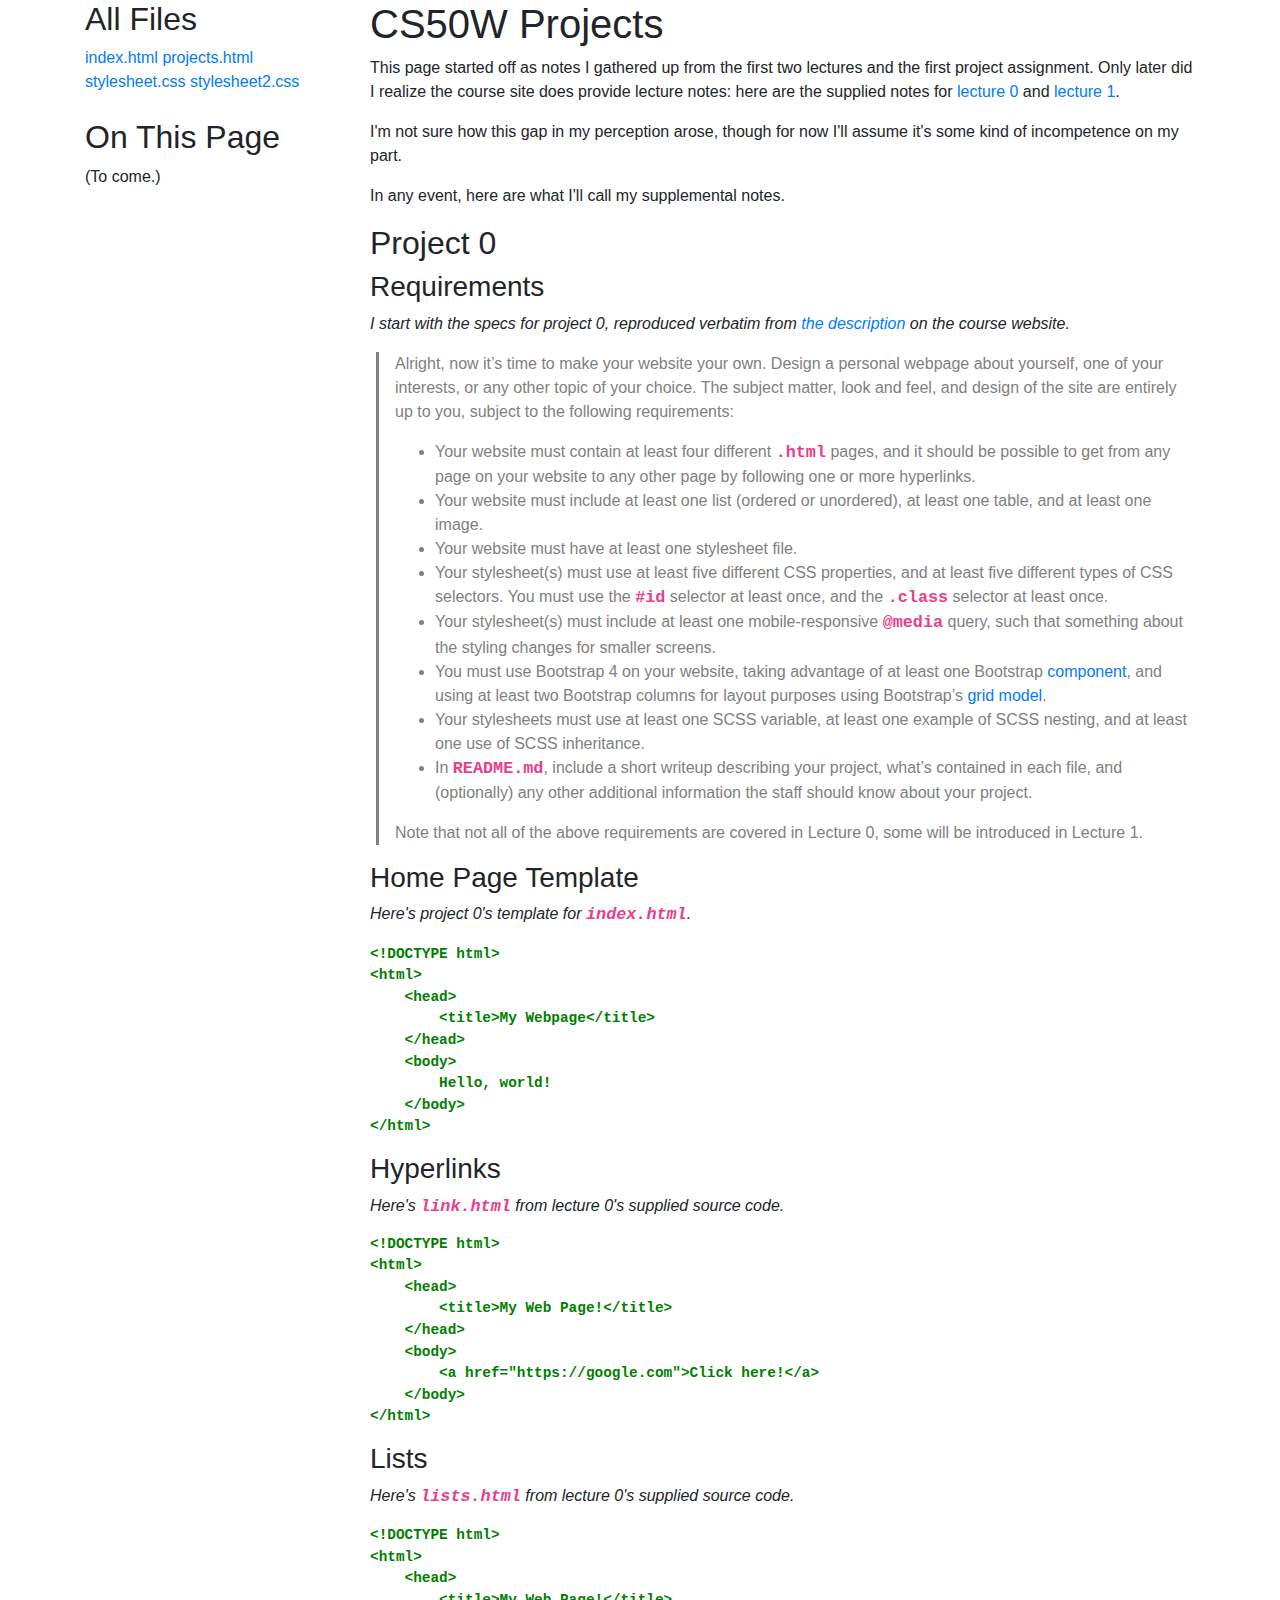
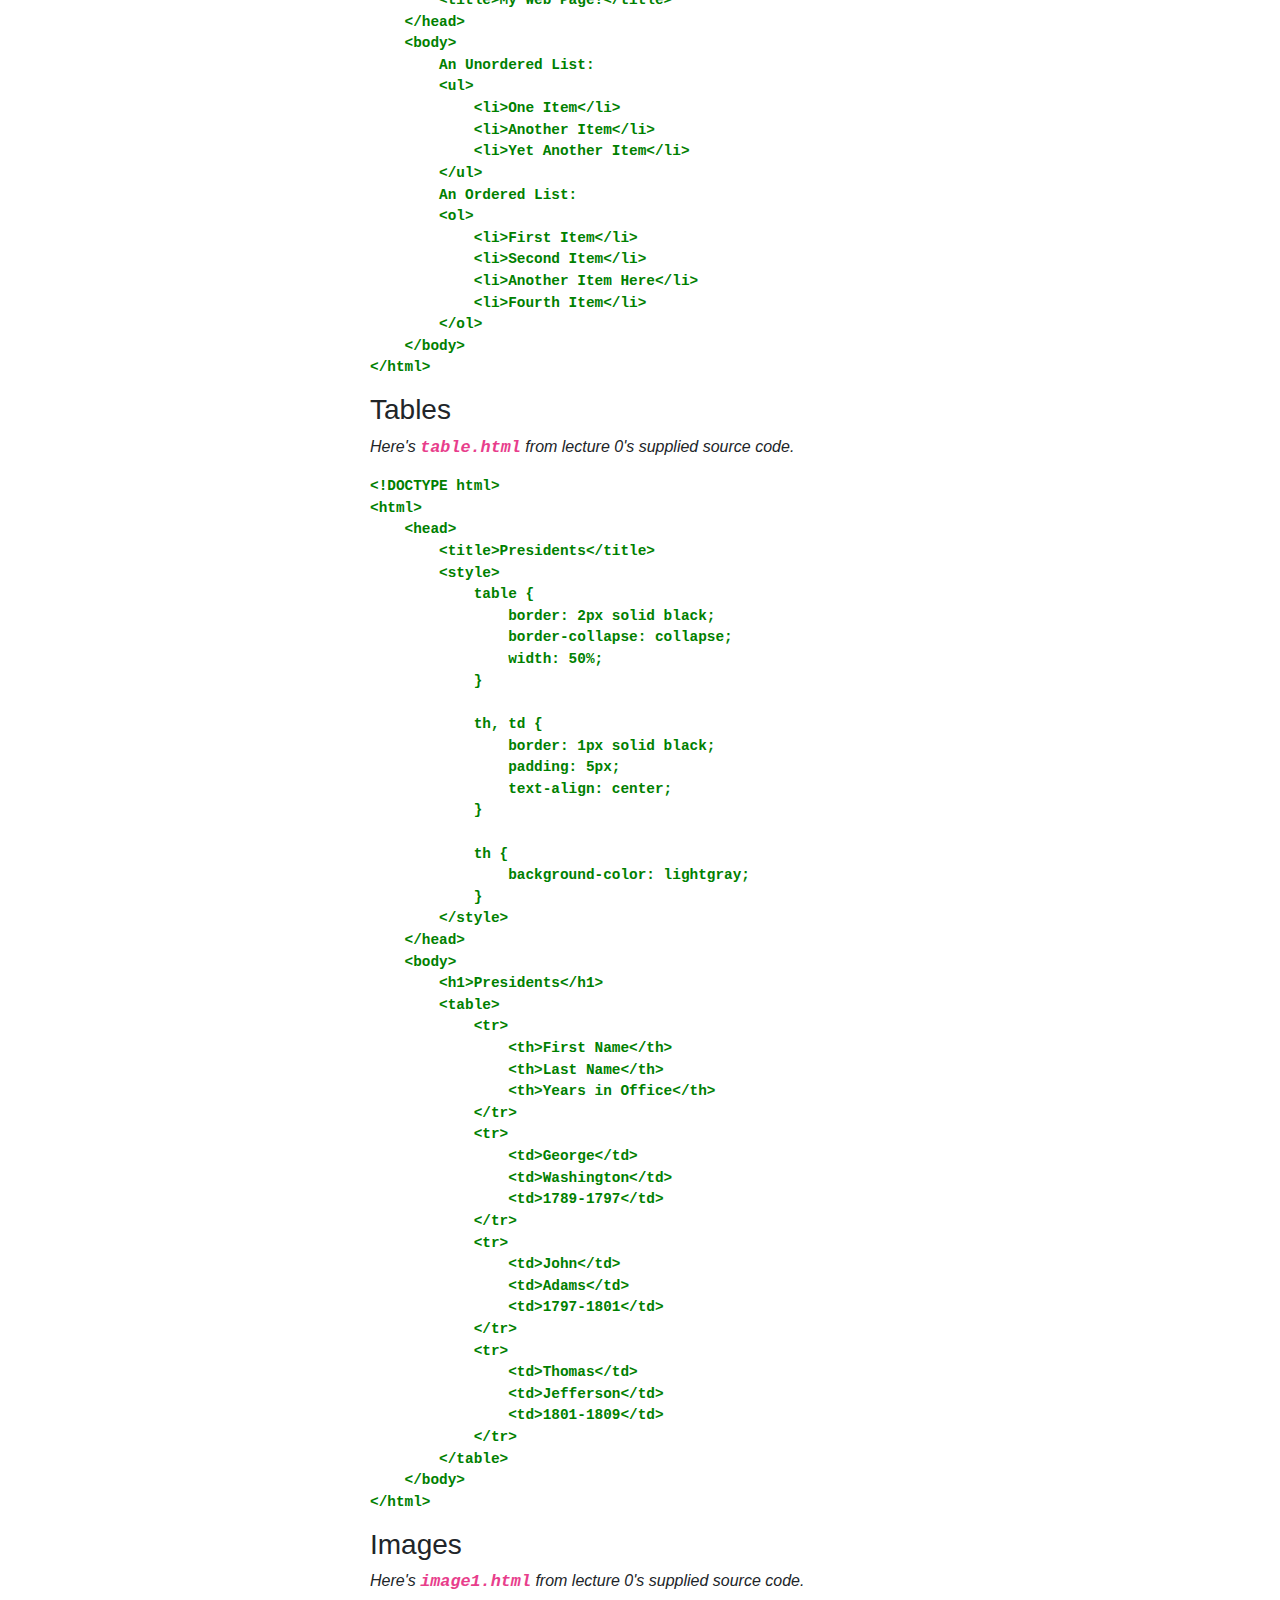
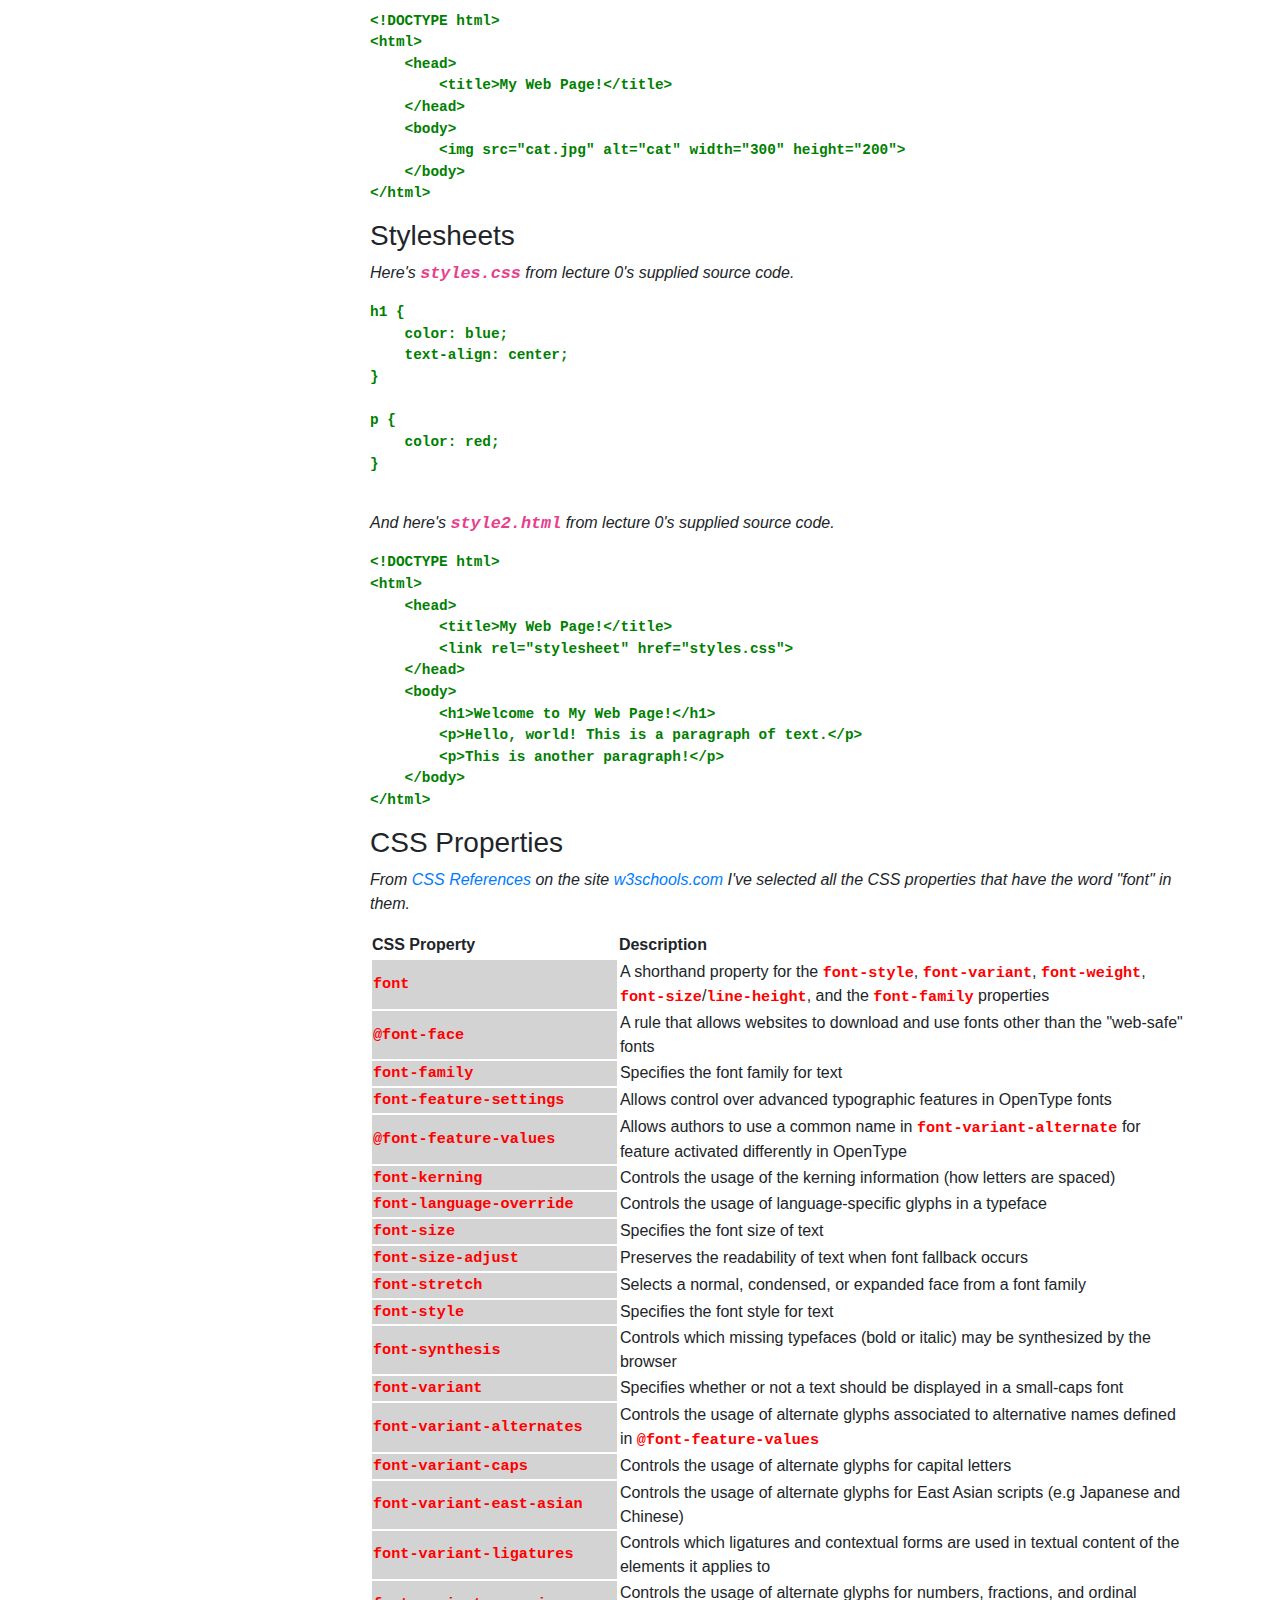
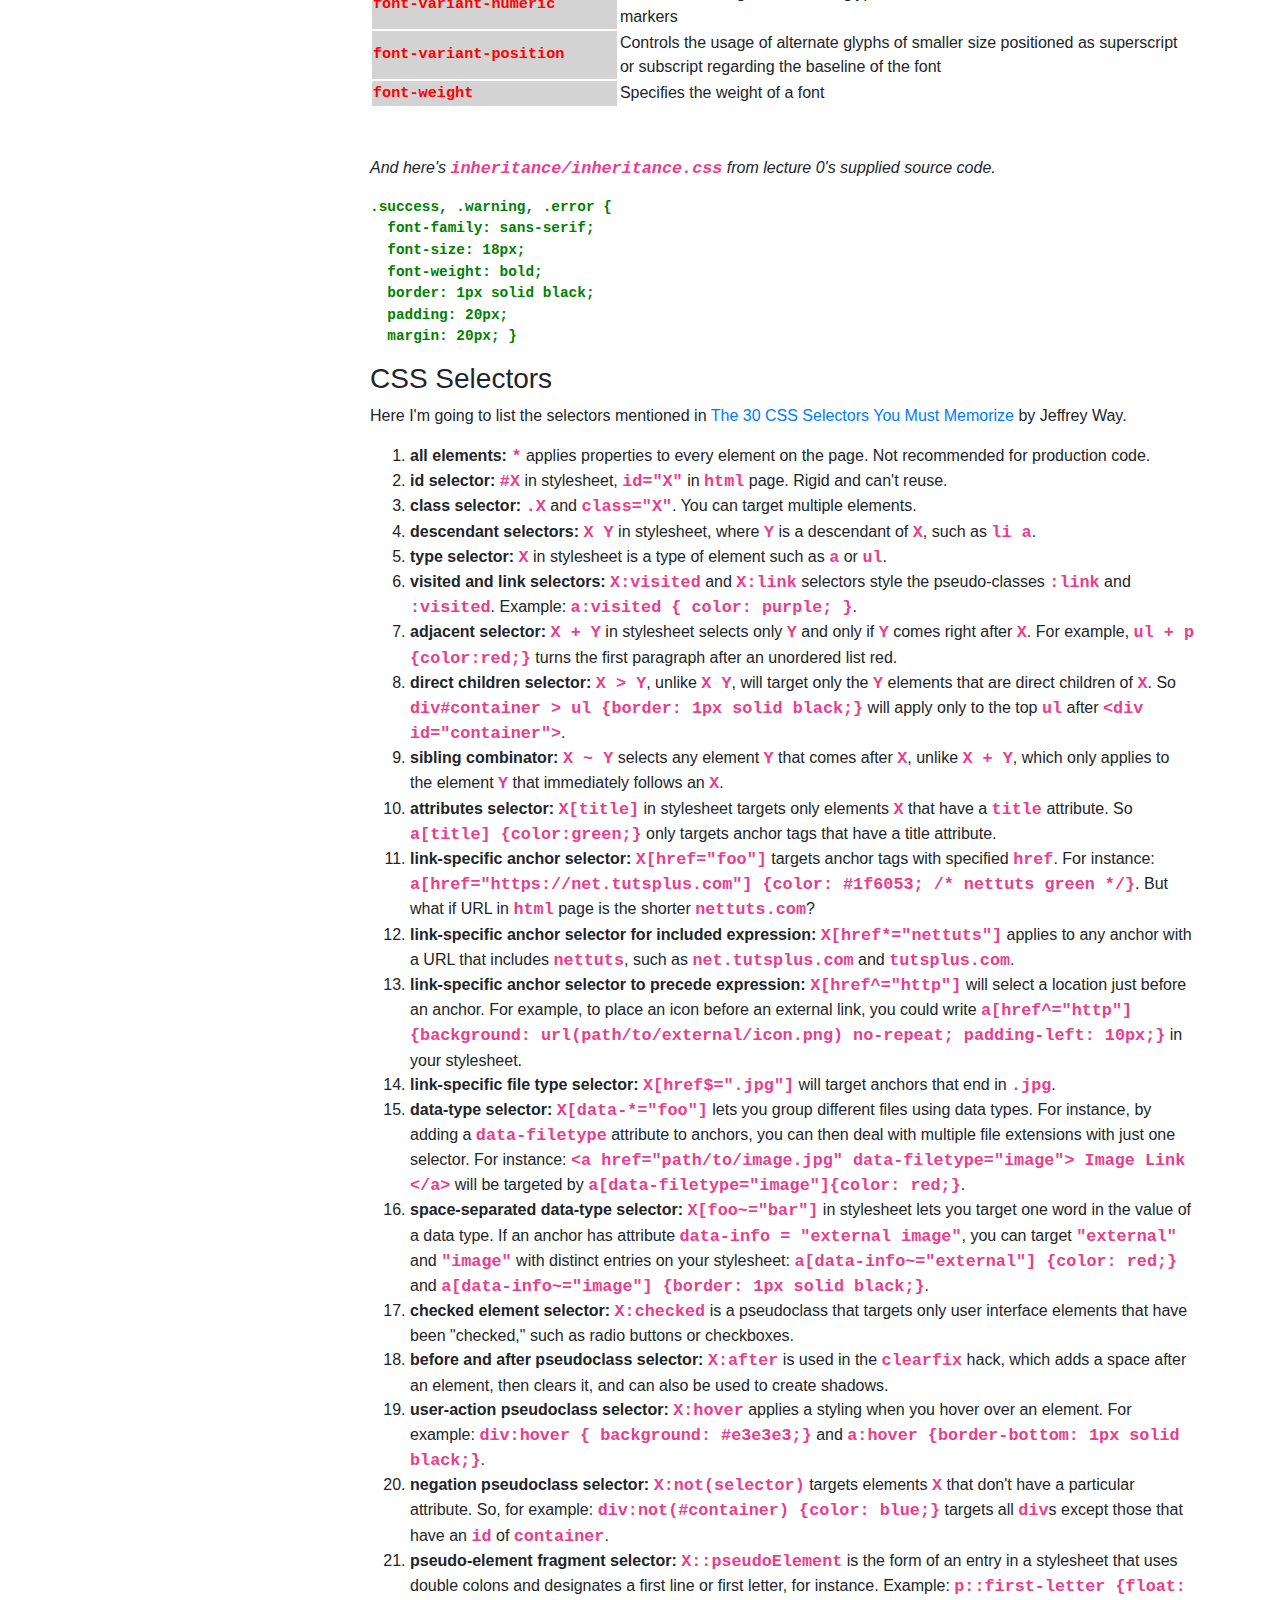
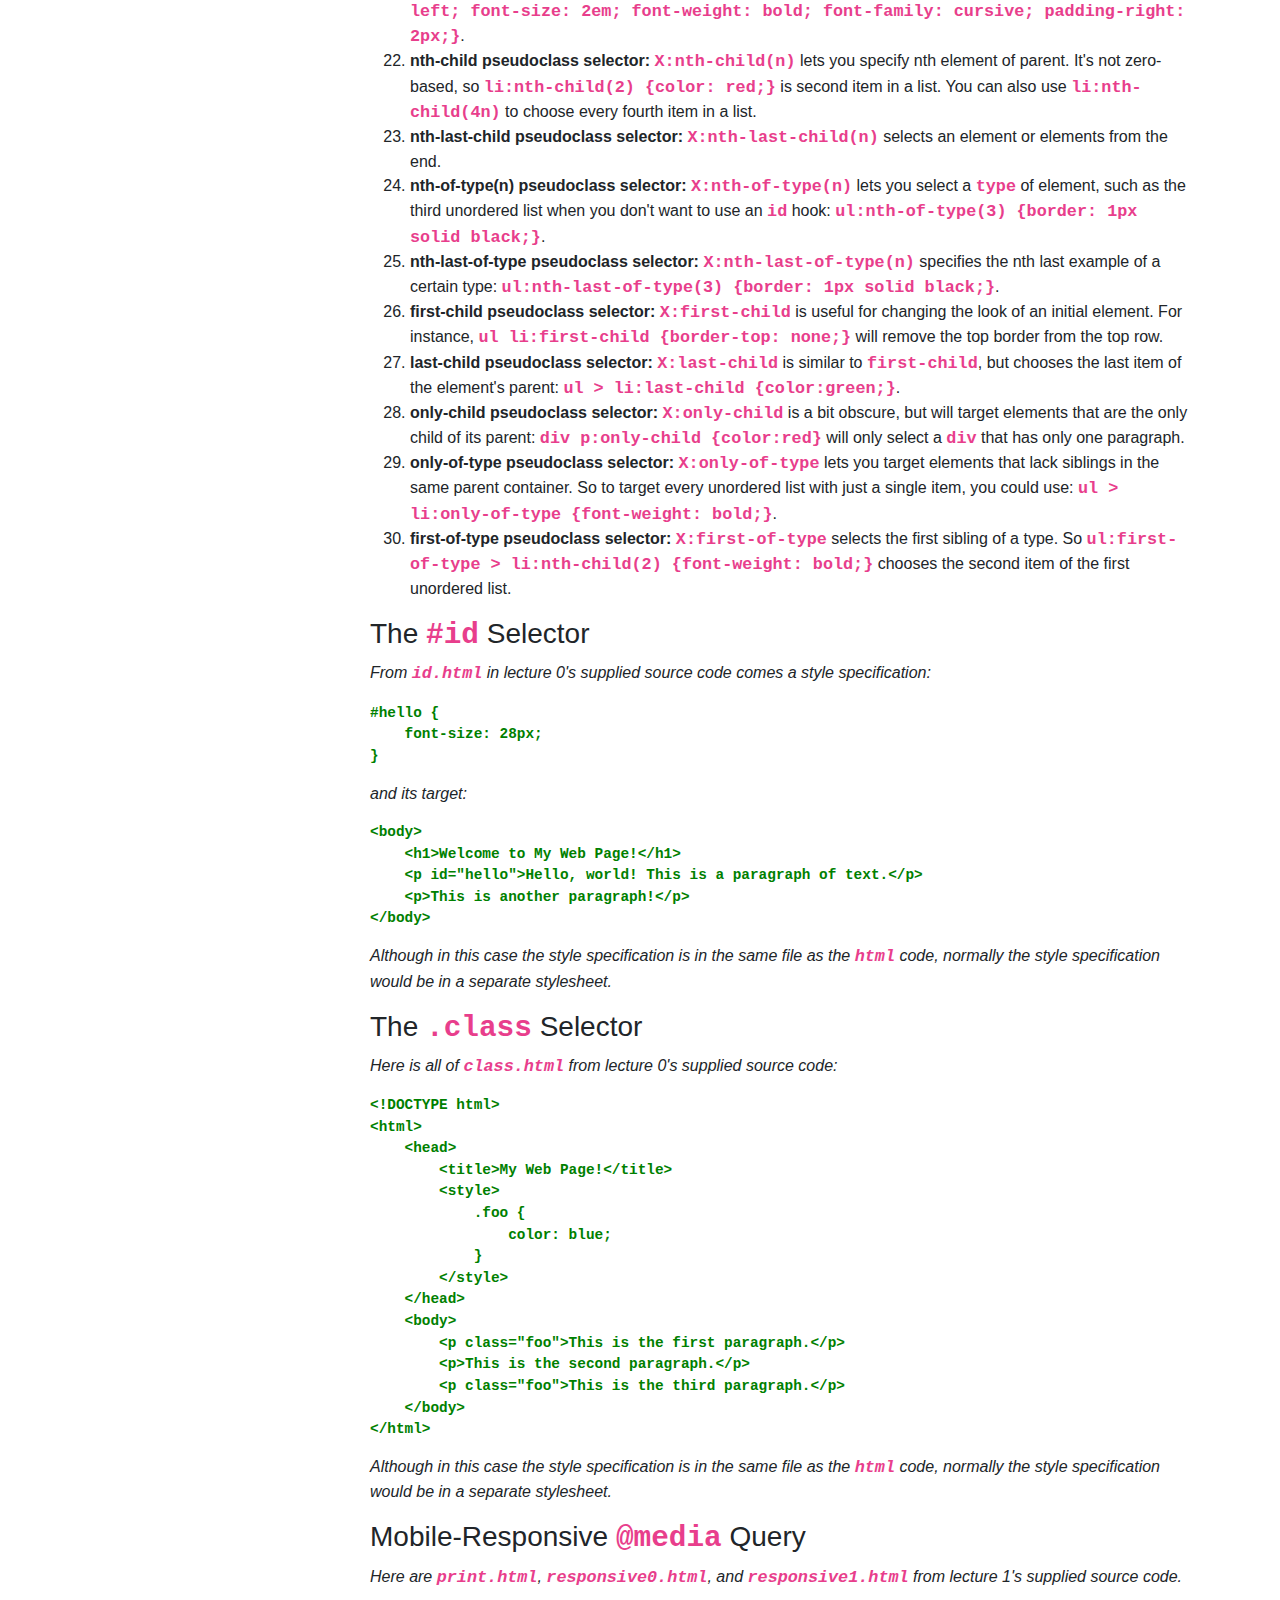
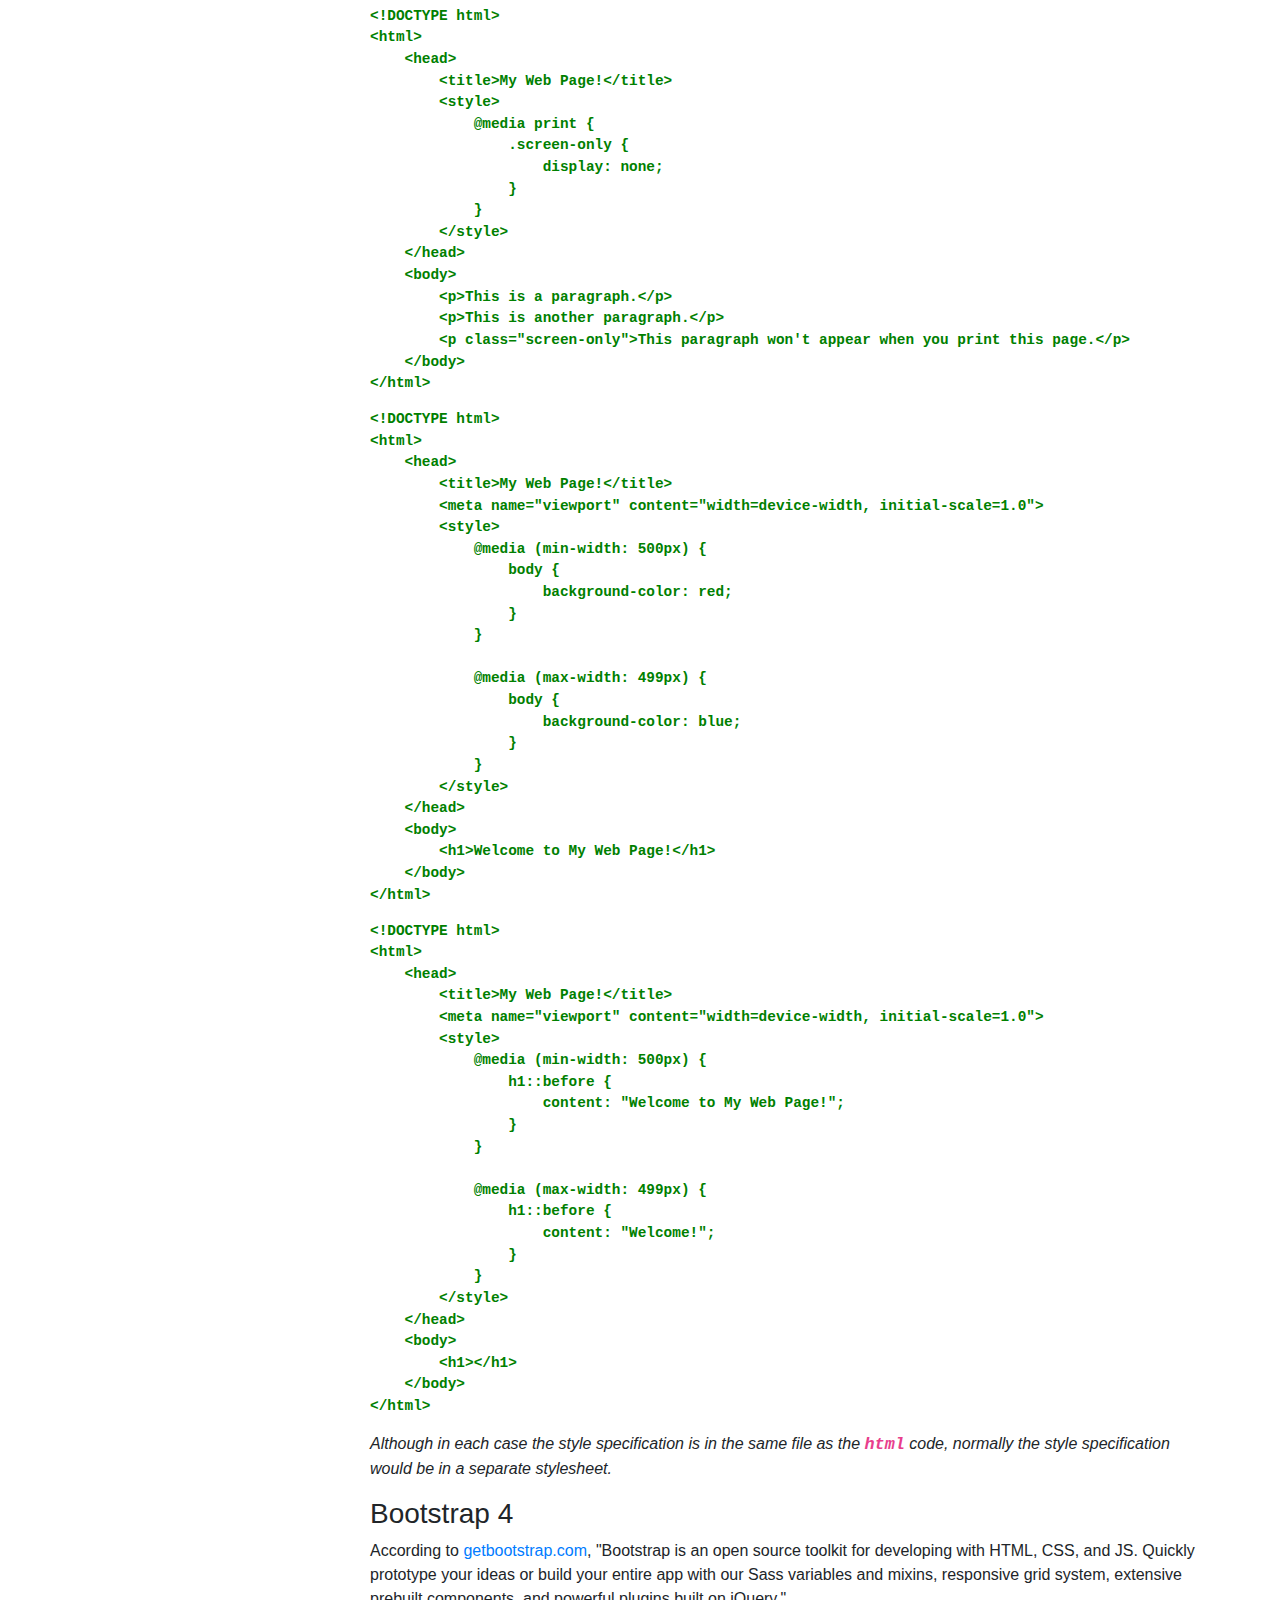
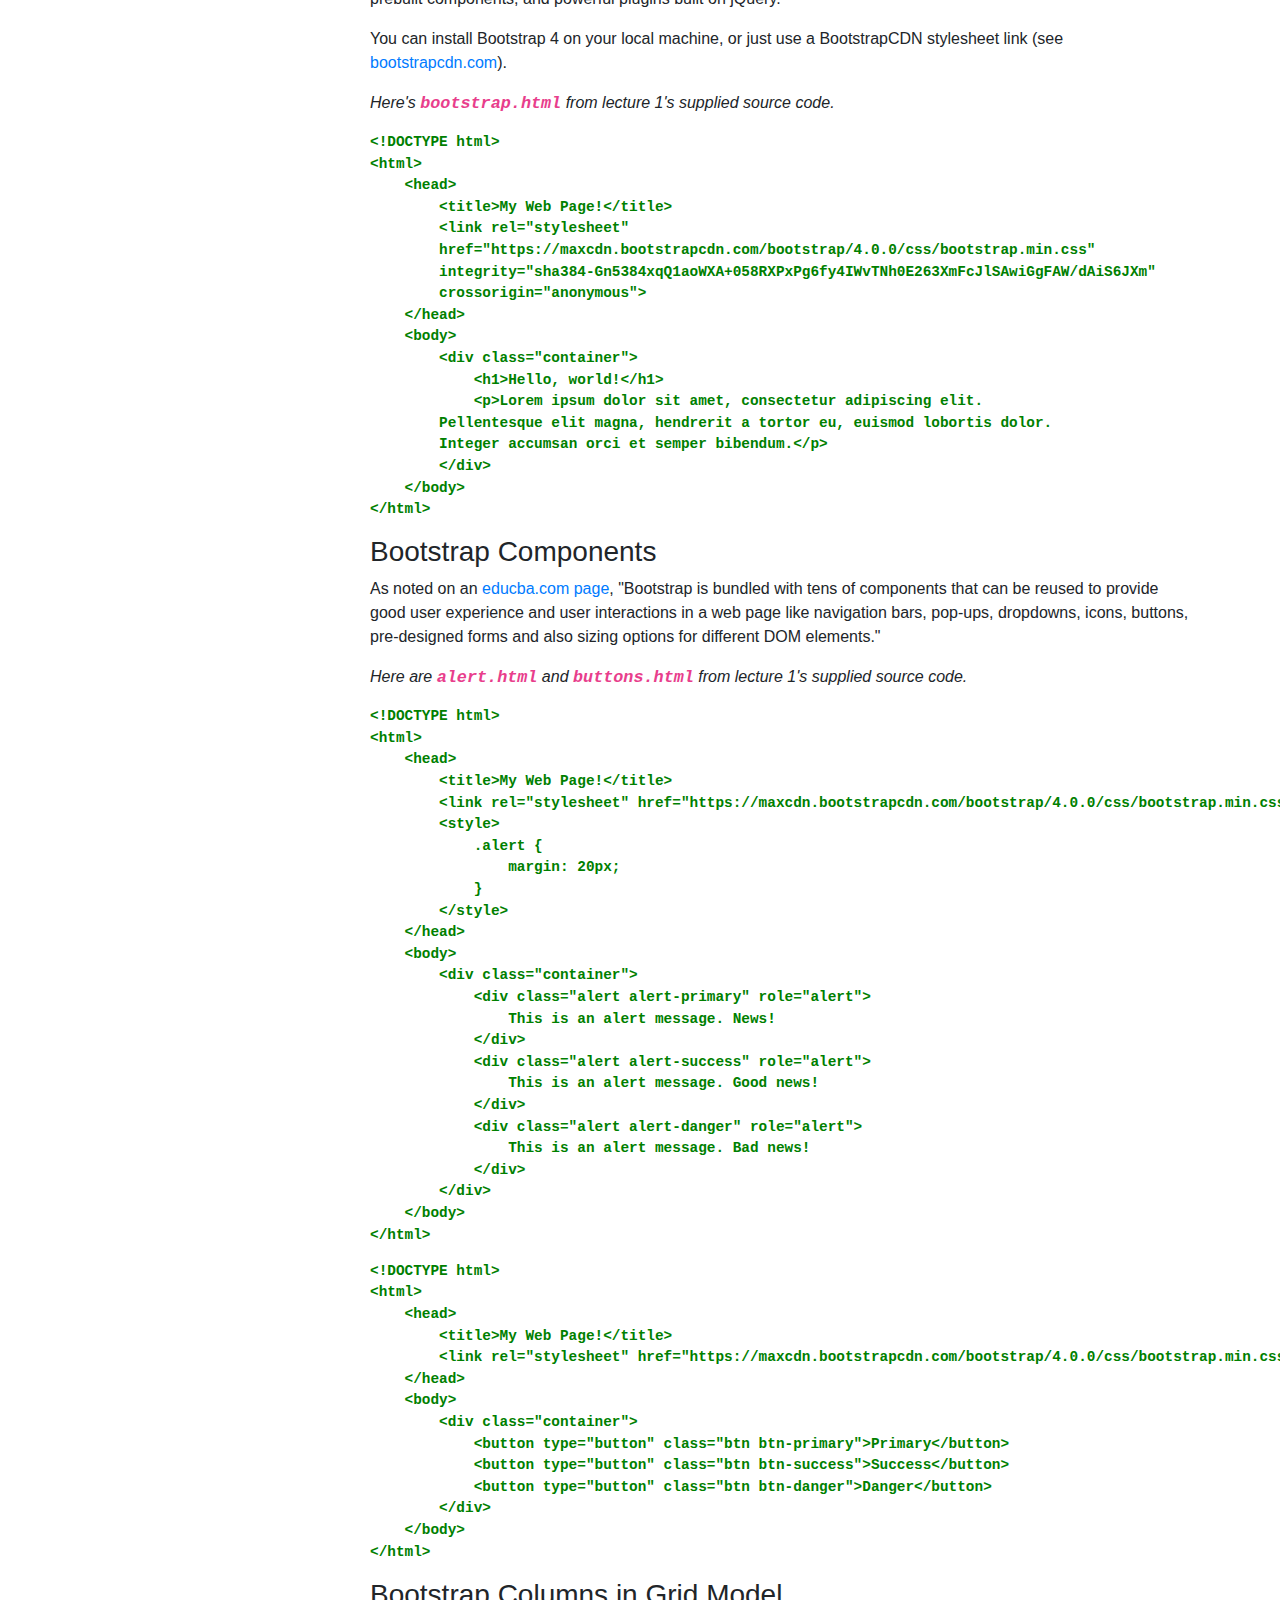
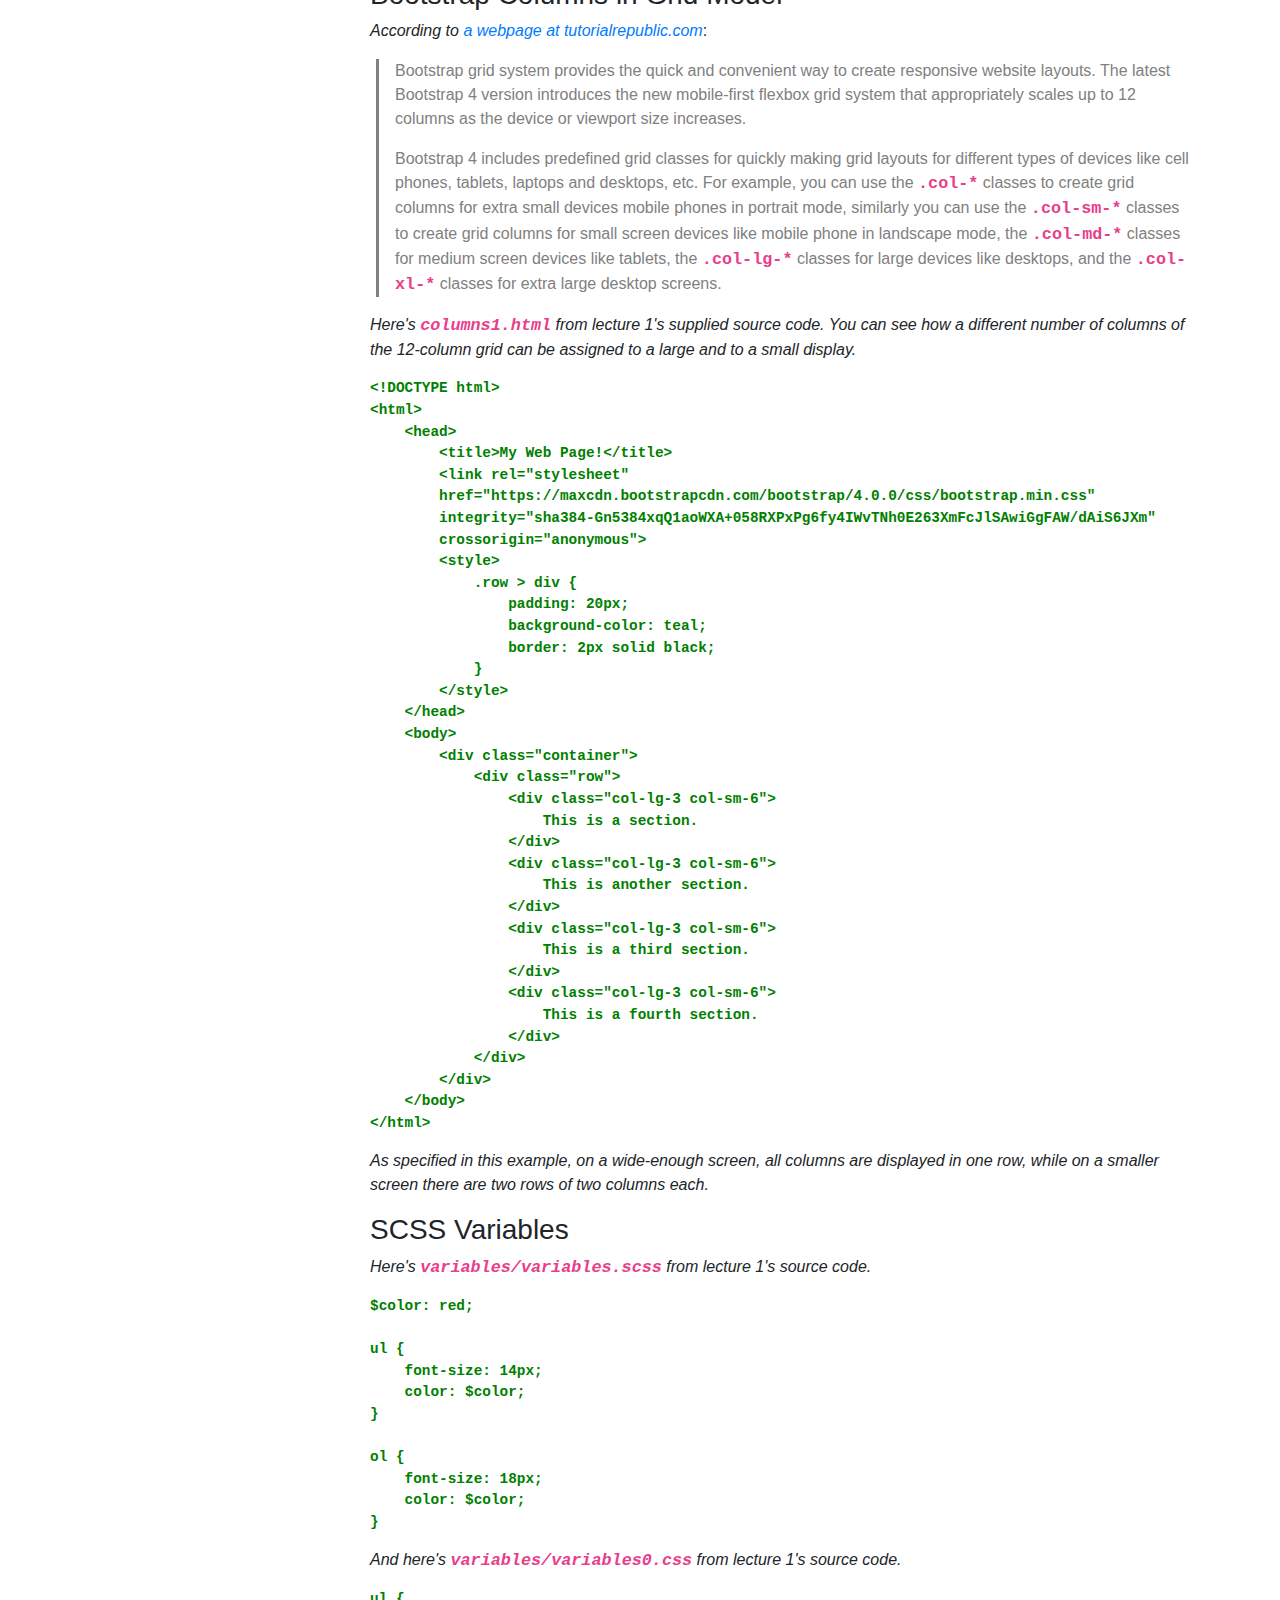
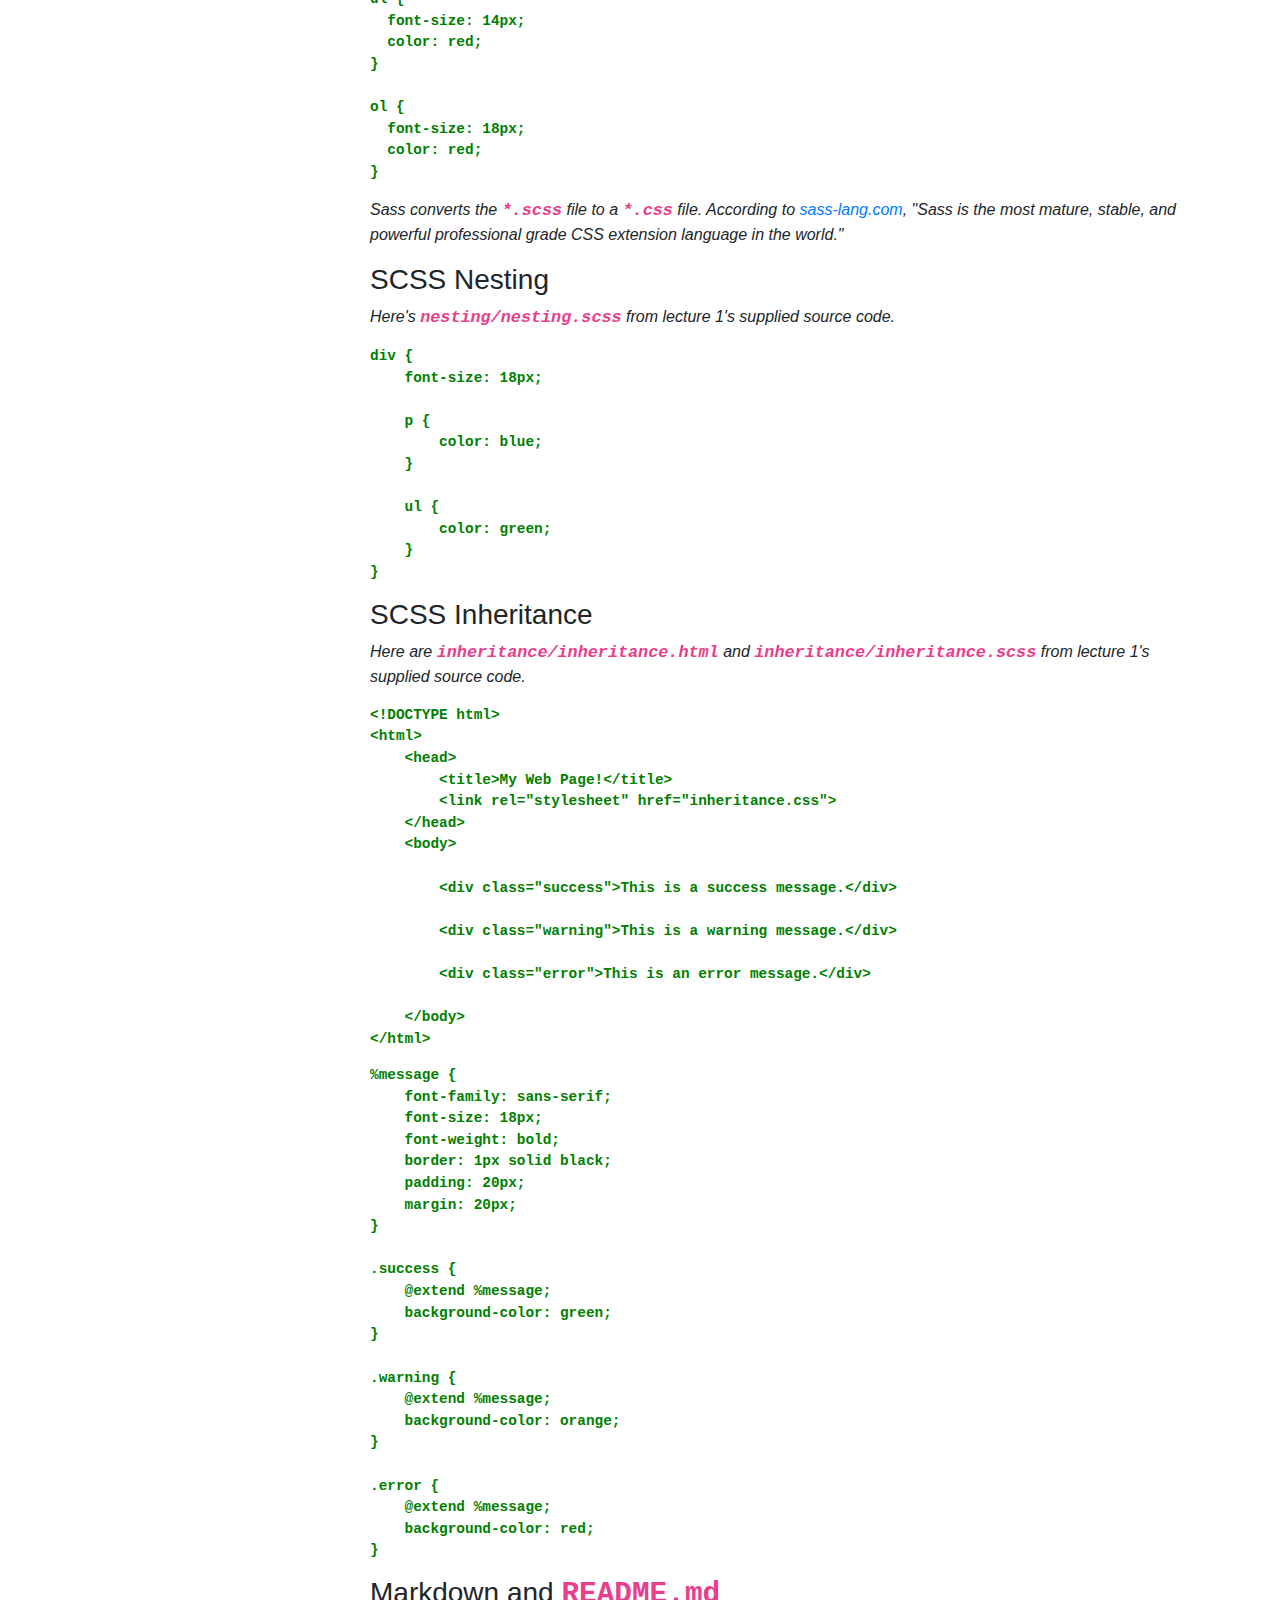
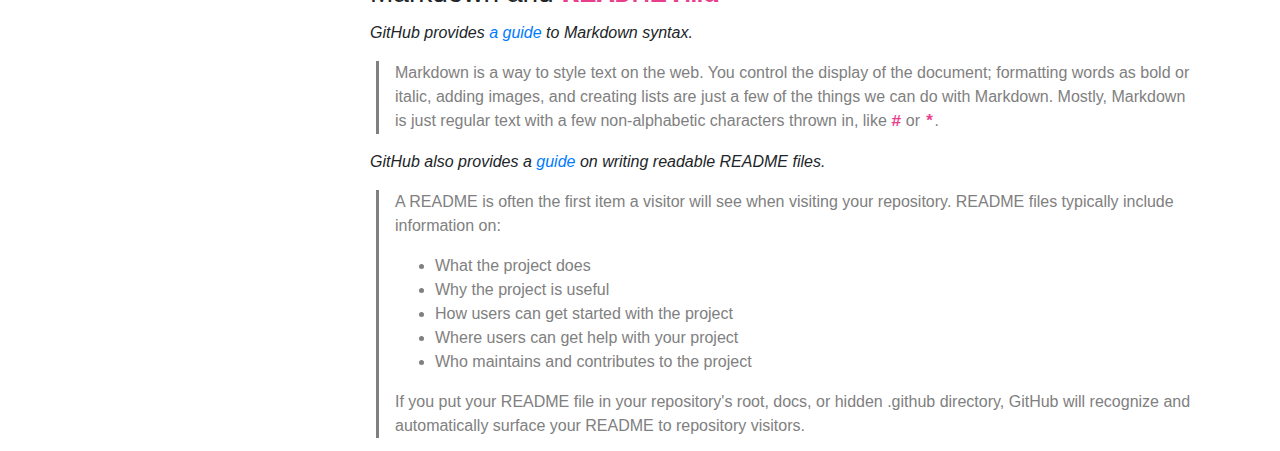
==== commit 09e8c8ca: "Update projects.html" ====
--- a/docs/projects.html
+++ b/docs/projects.html
@@ -666,8 +666,6 @@
 
 <p><i>Sass converts the <code>*.scss</code> file to a <code>*.css</code> file. According to <a href="https://sass-lang.com/">sass-lang.com</a>, "Sass is the most mature, stable, and powerful professional grade CSS extension language in the world."</i></p>
 
-<p><i>As noted in the course, </i></p>
-
 
 
 <h3>SCSS Nesting</h3>
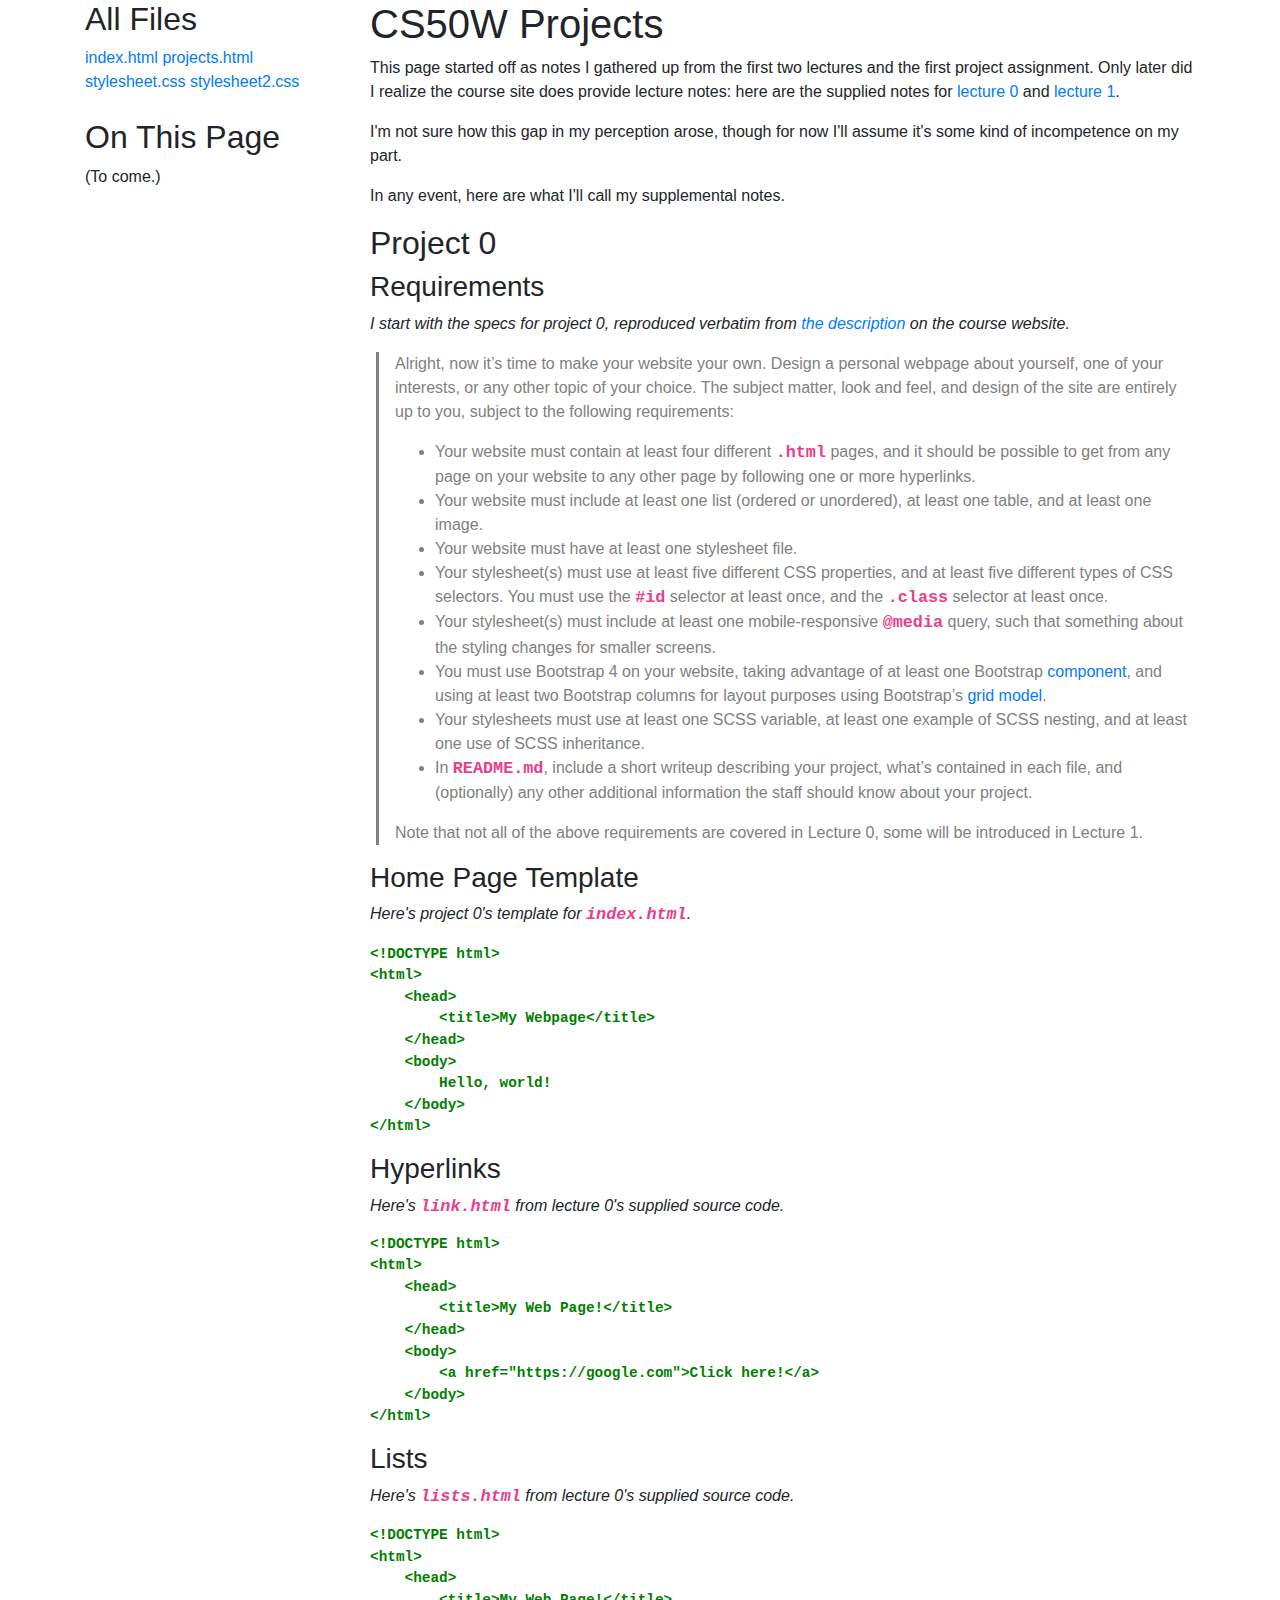
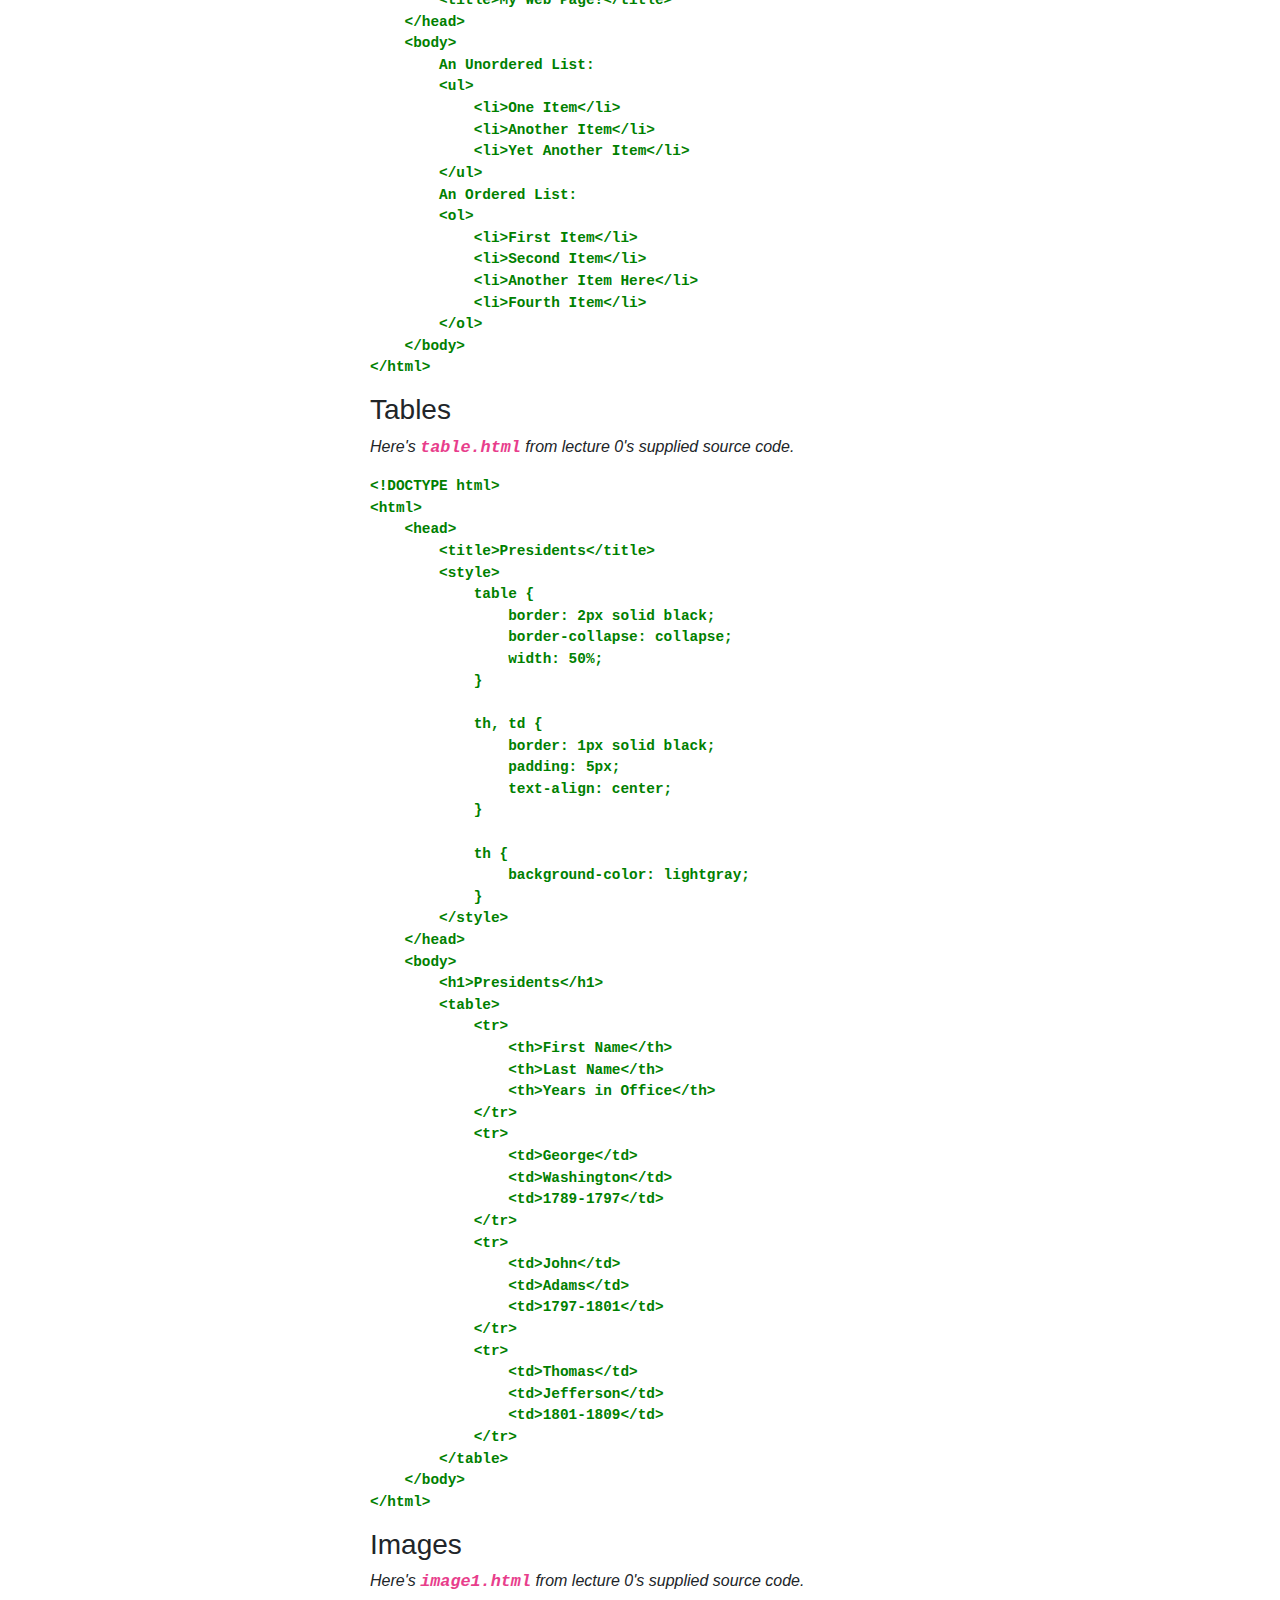
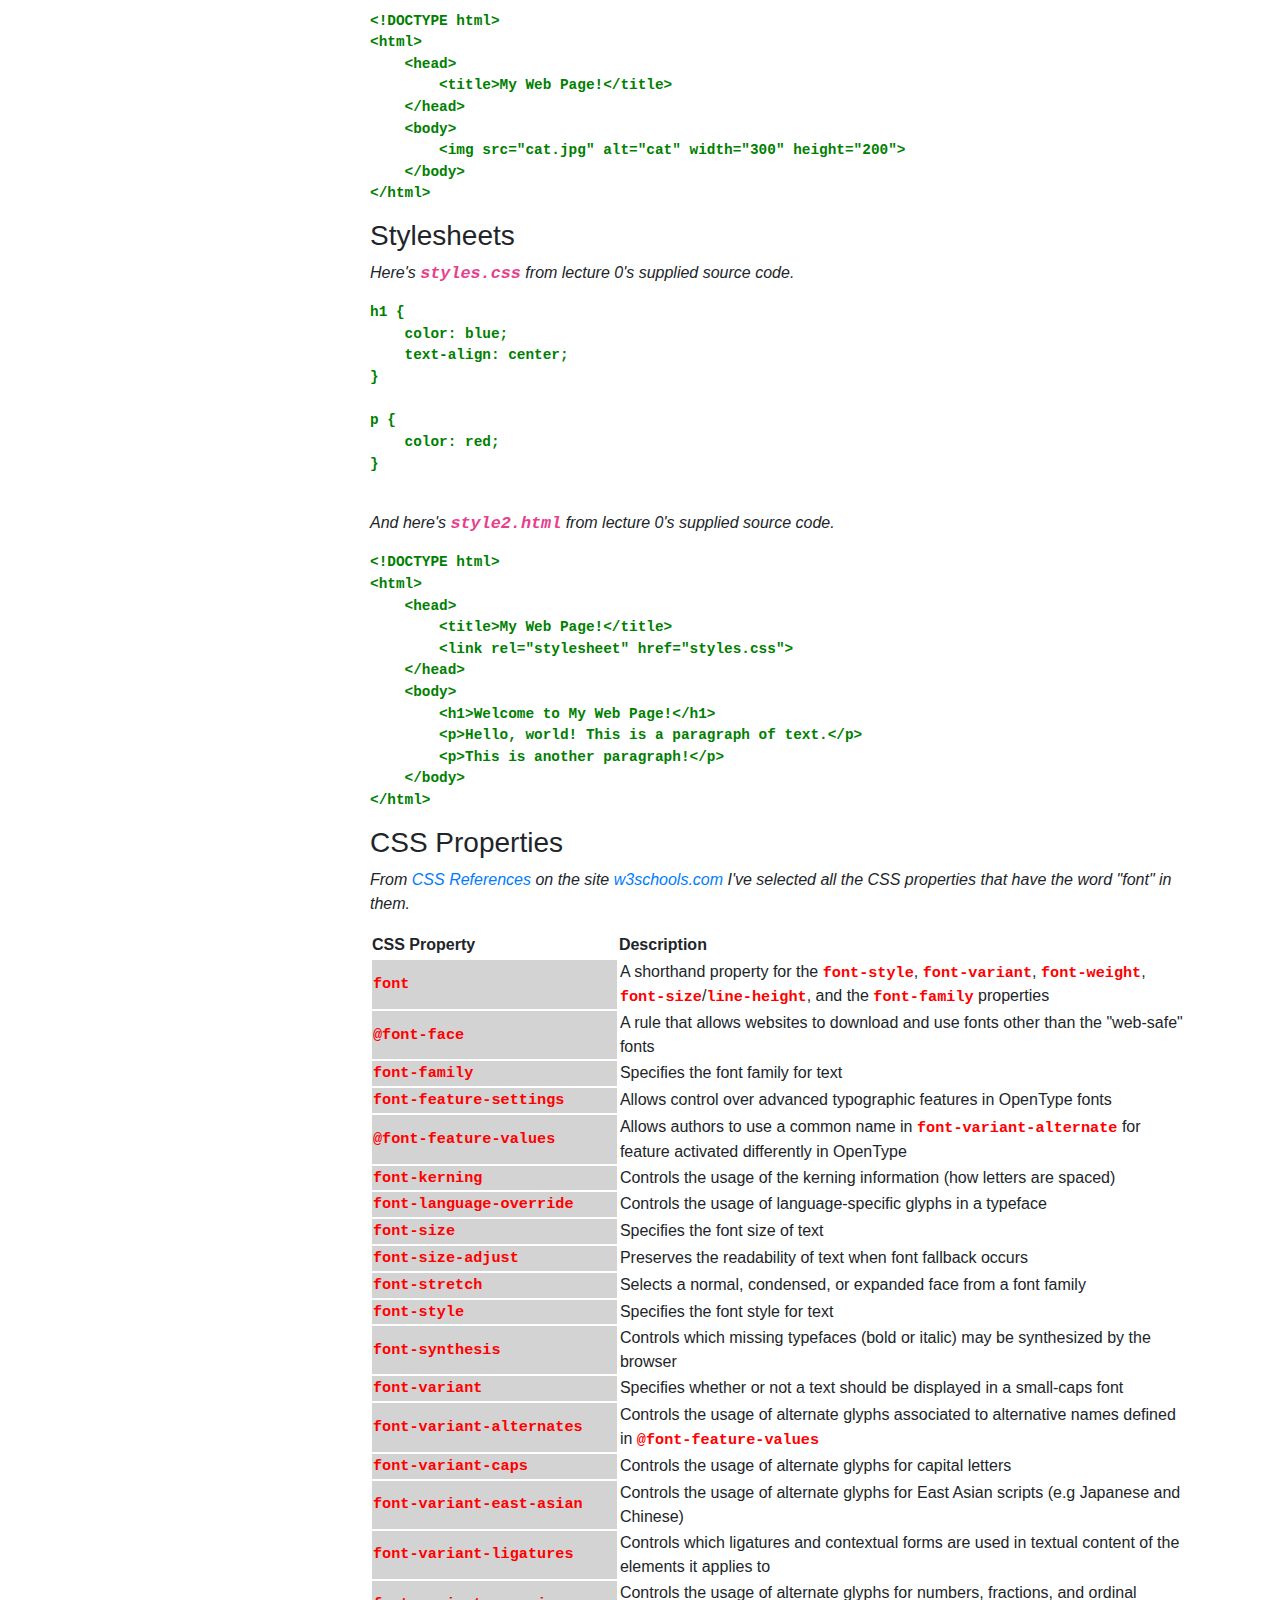
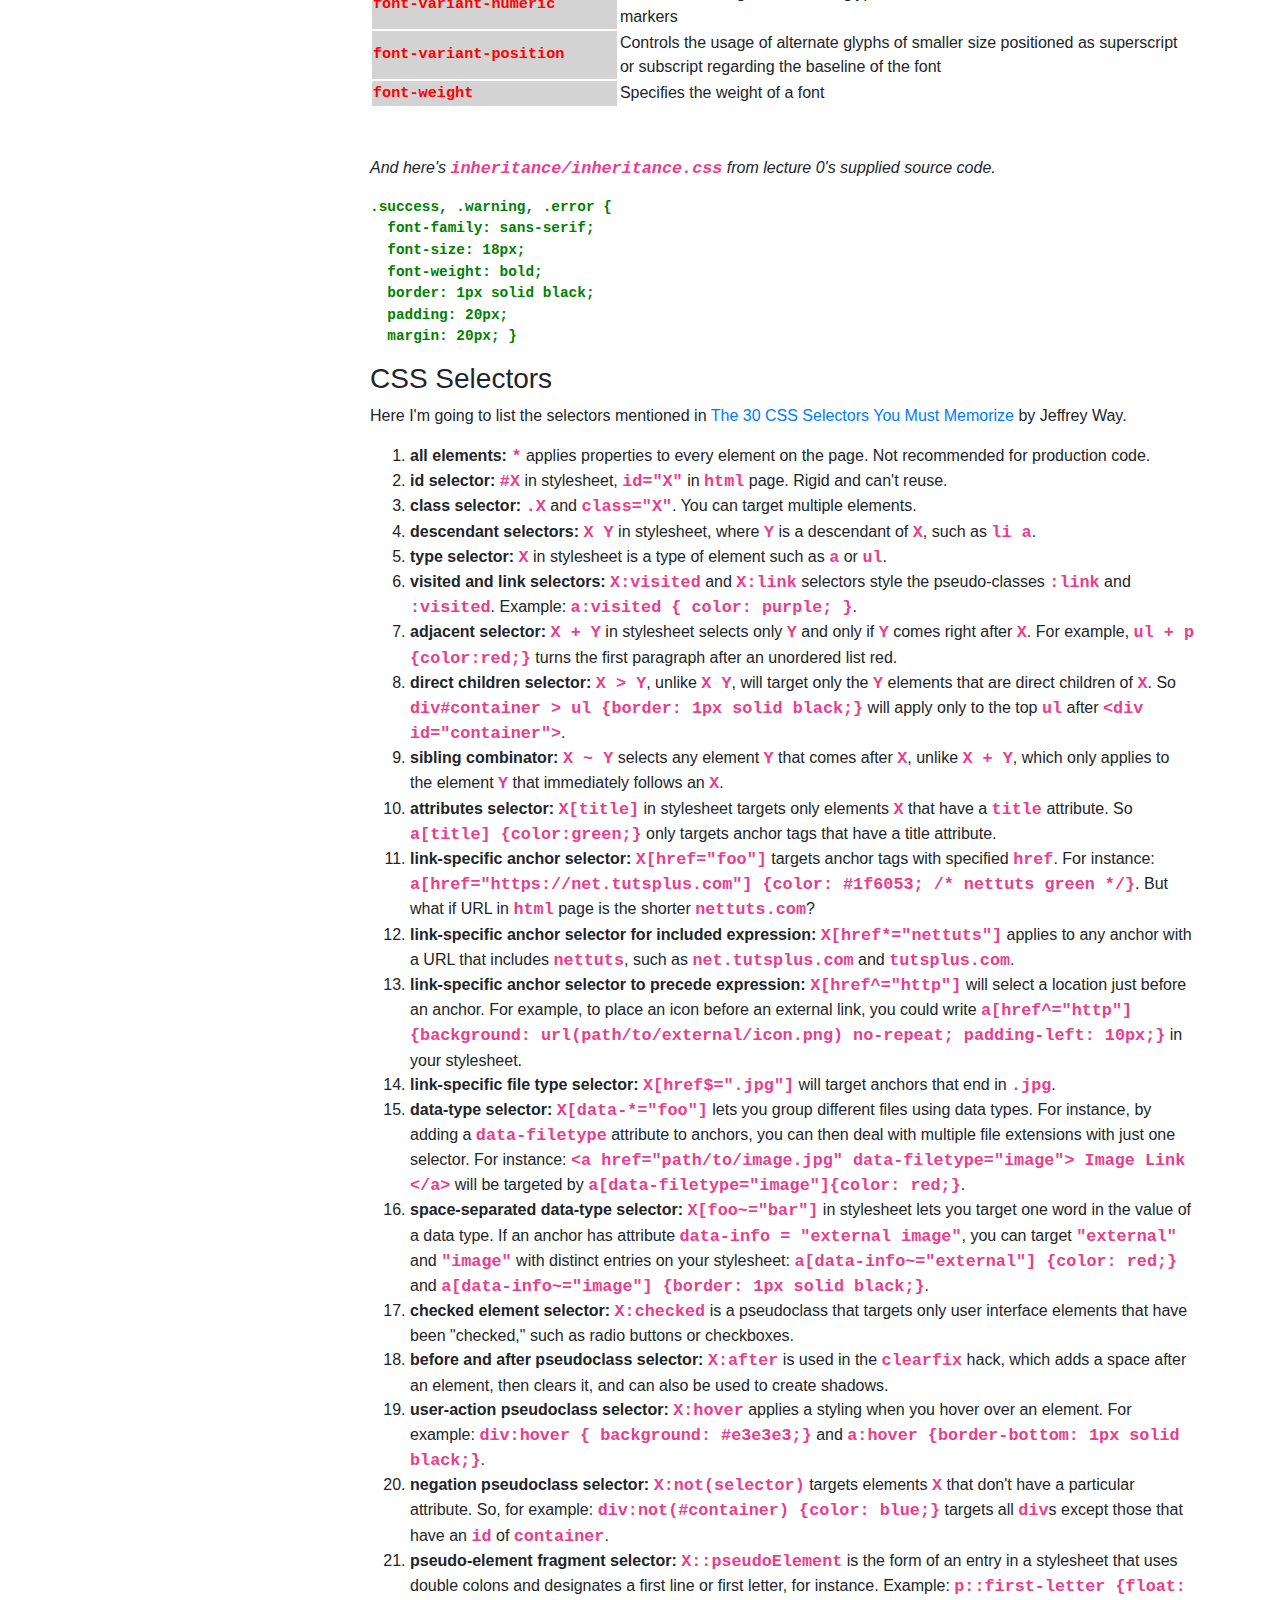
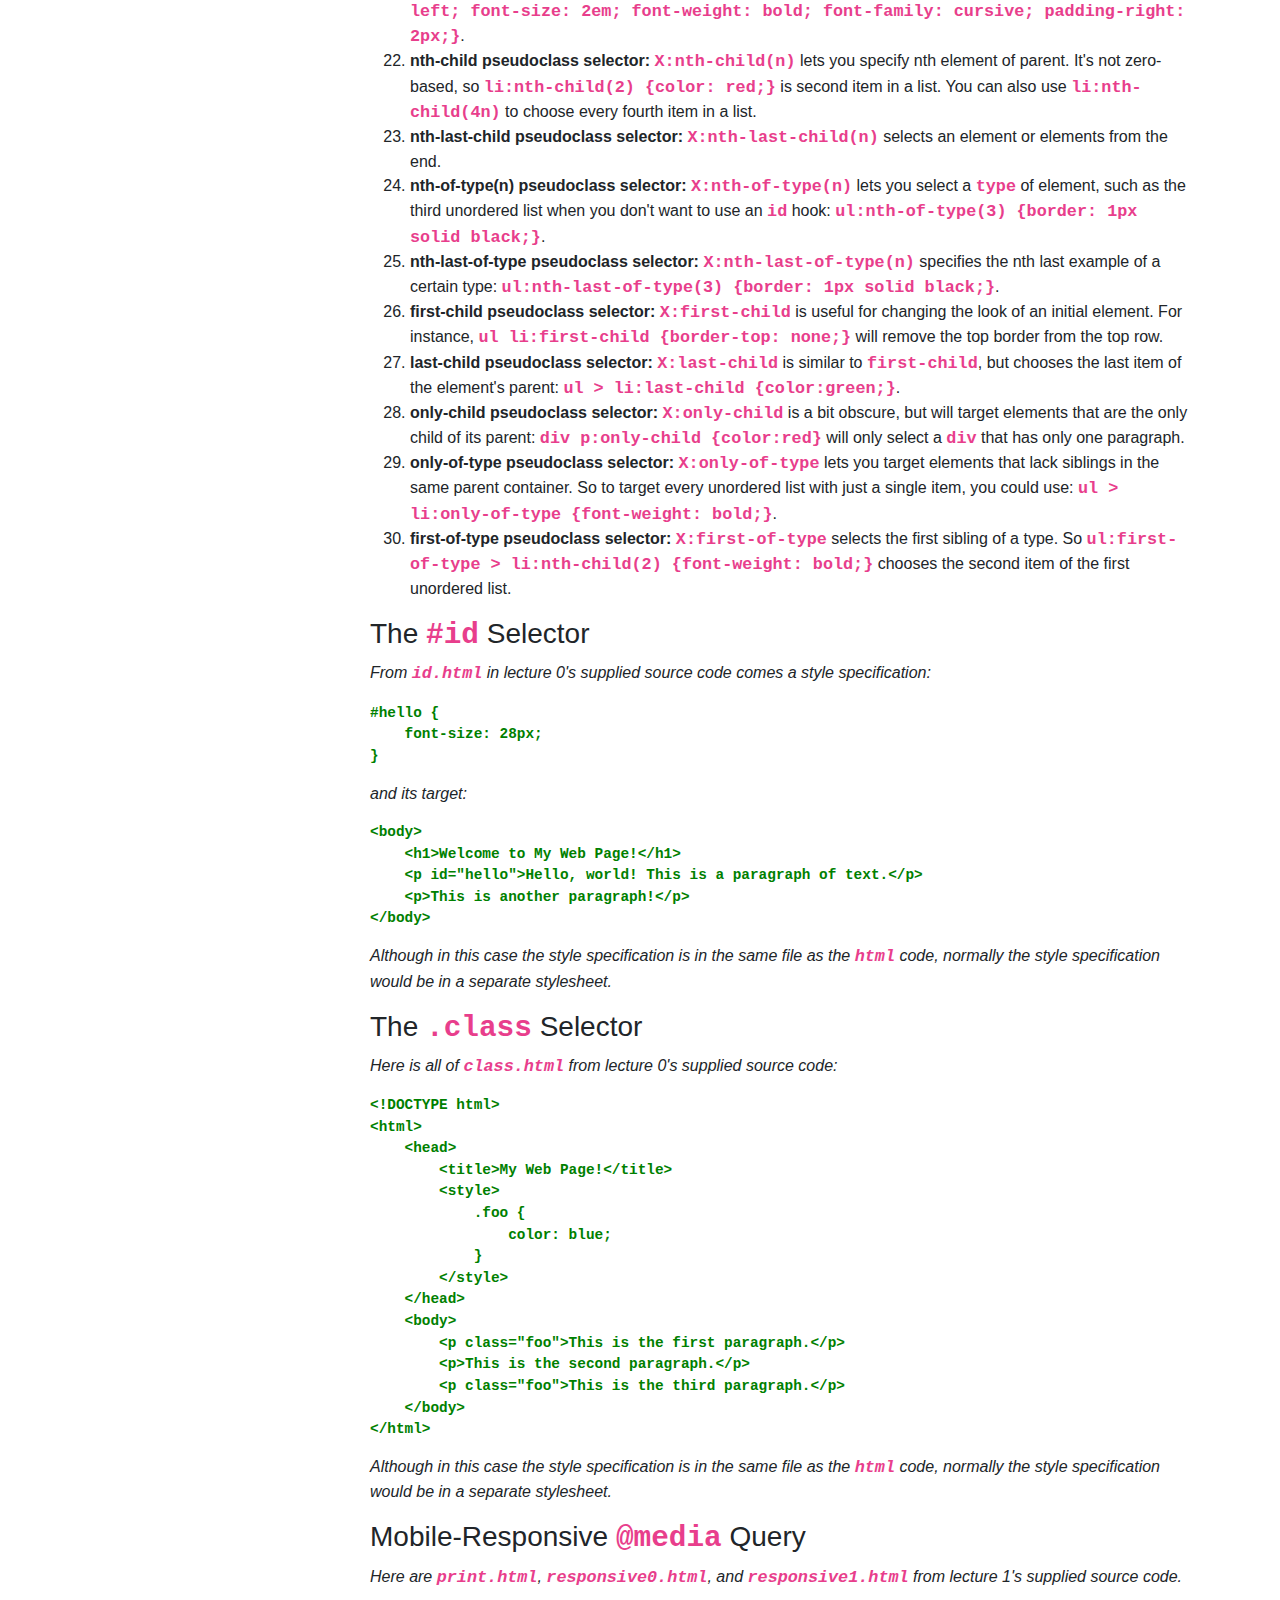
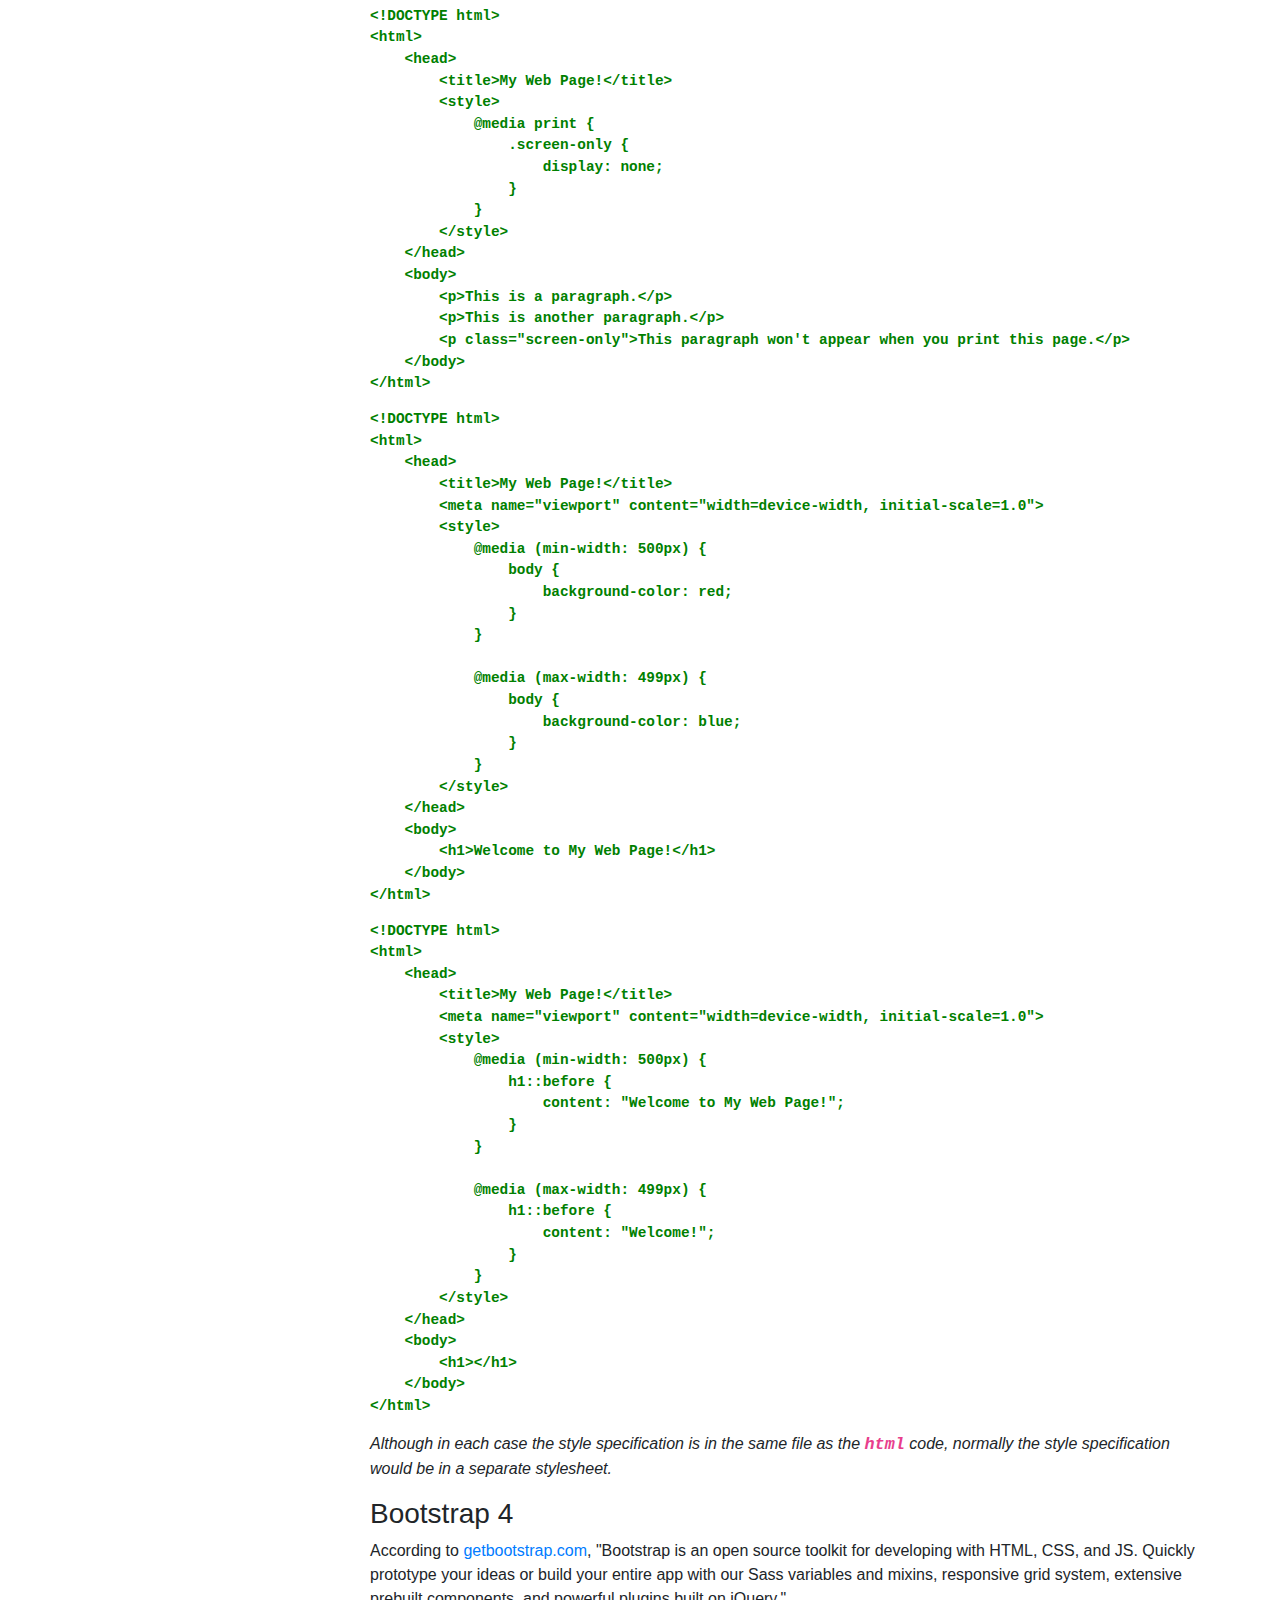
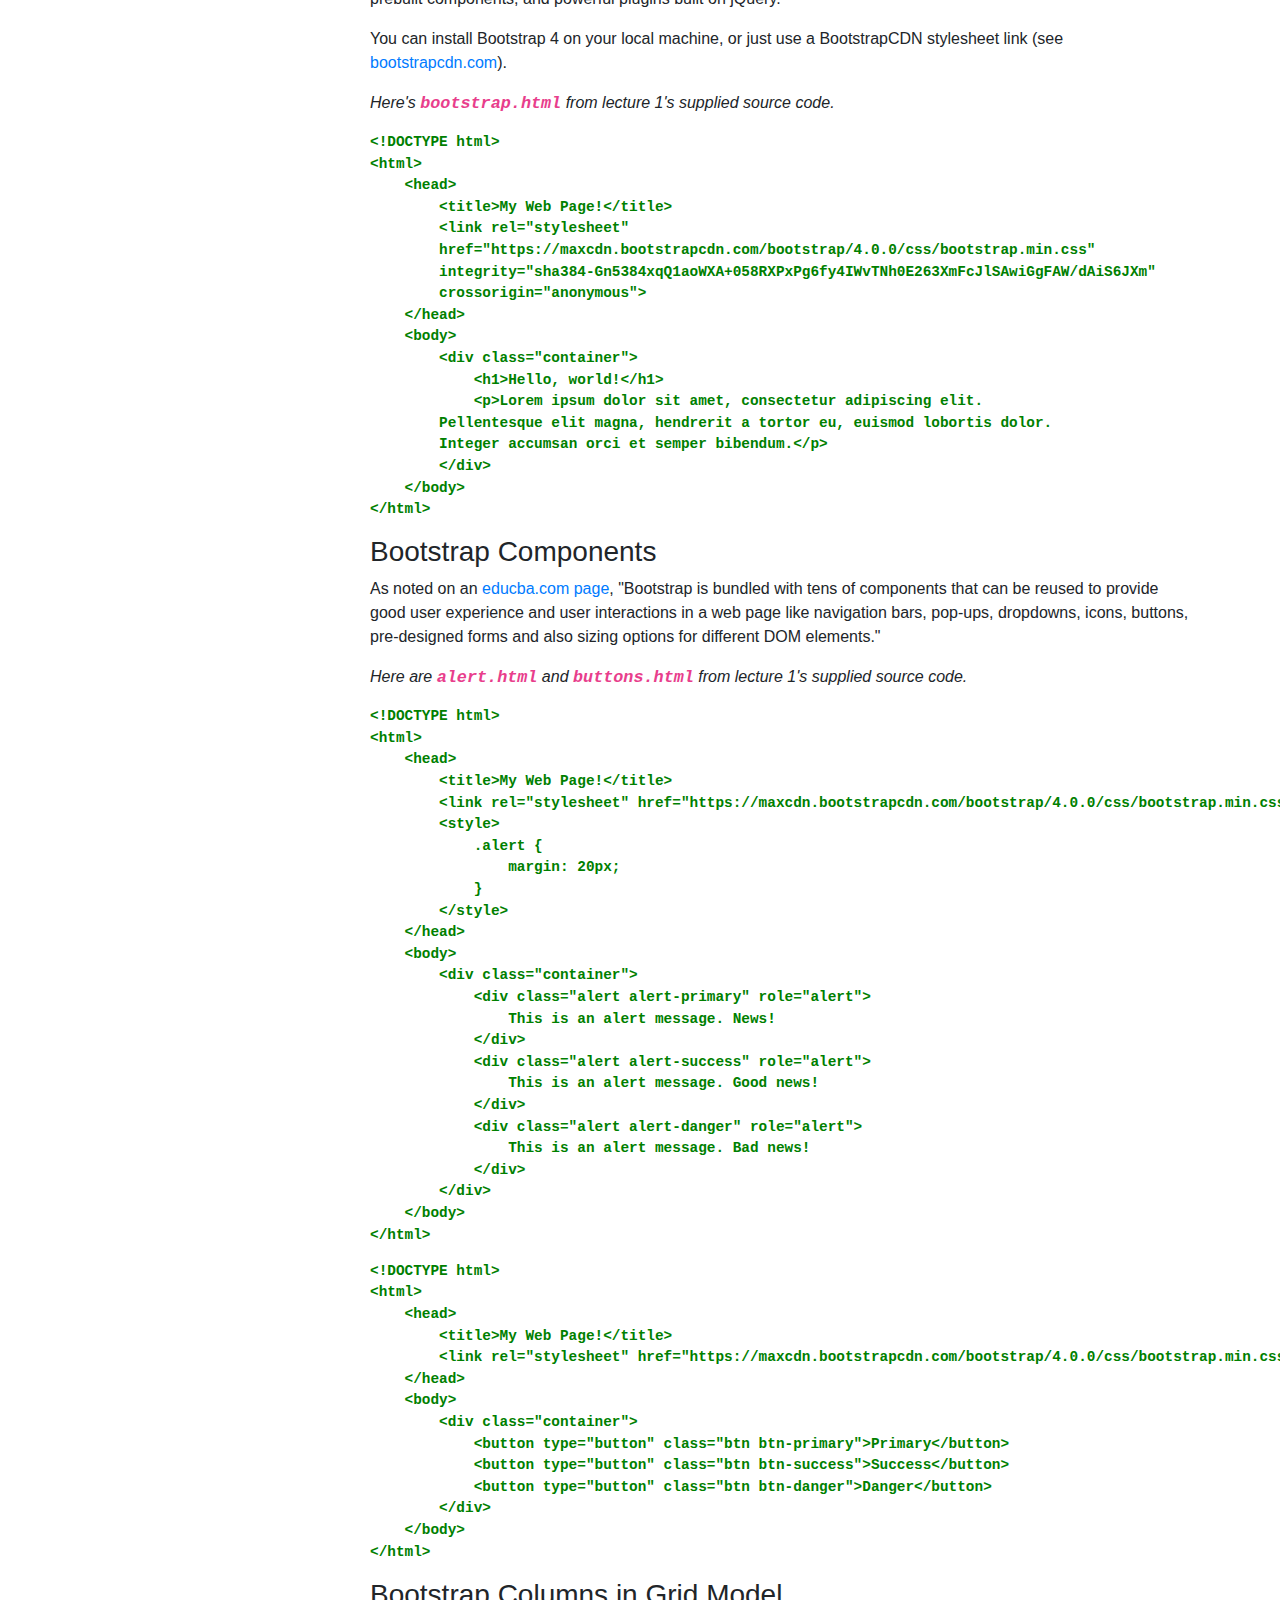
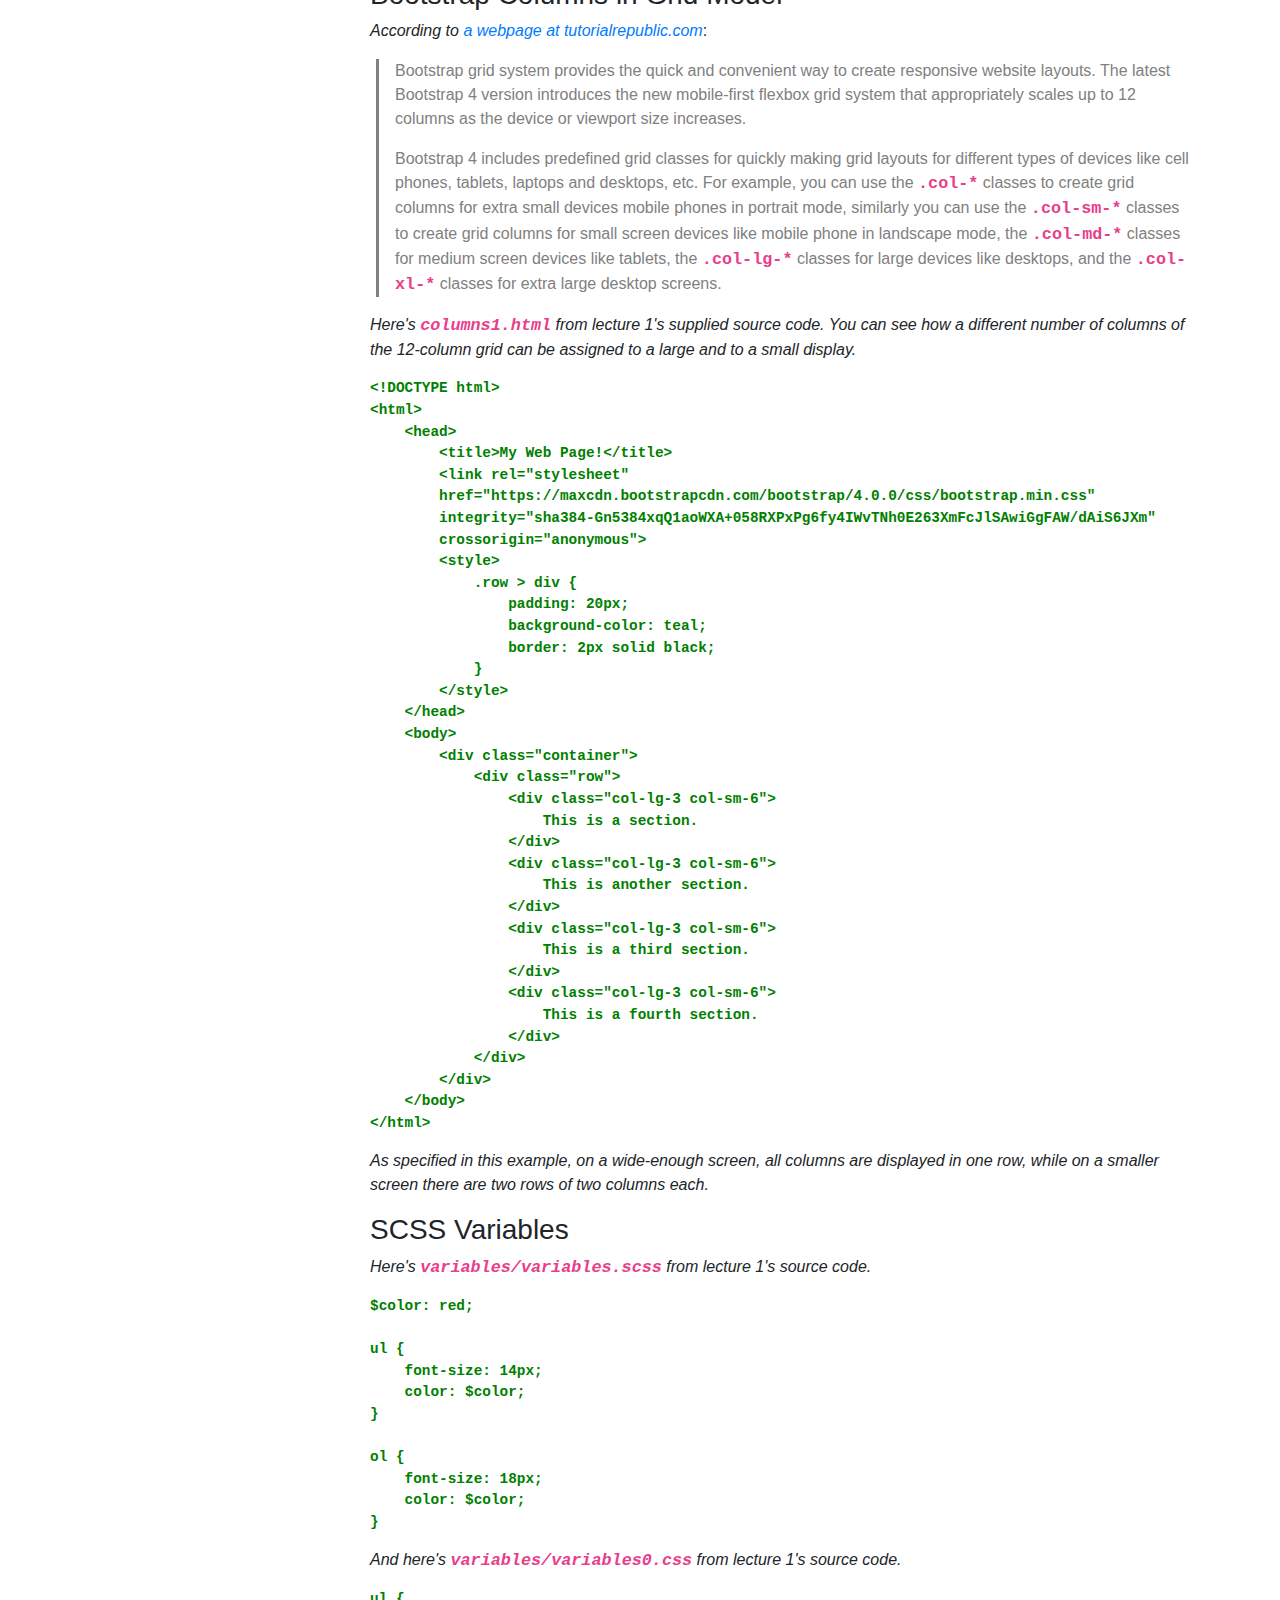
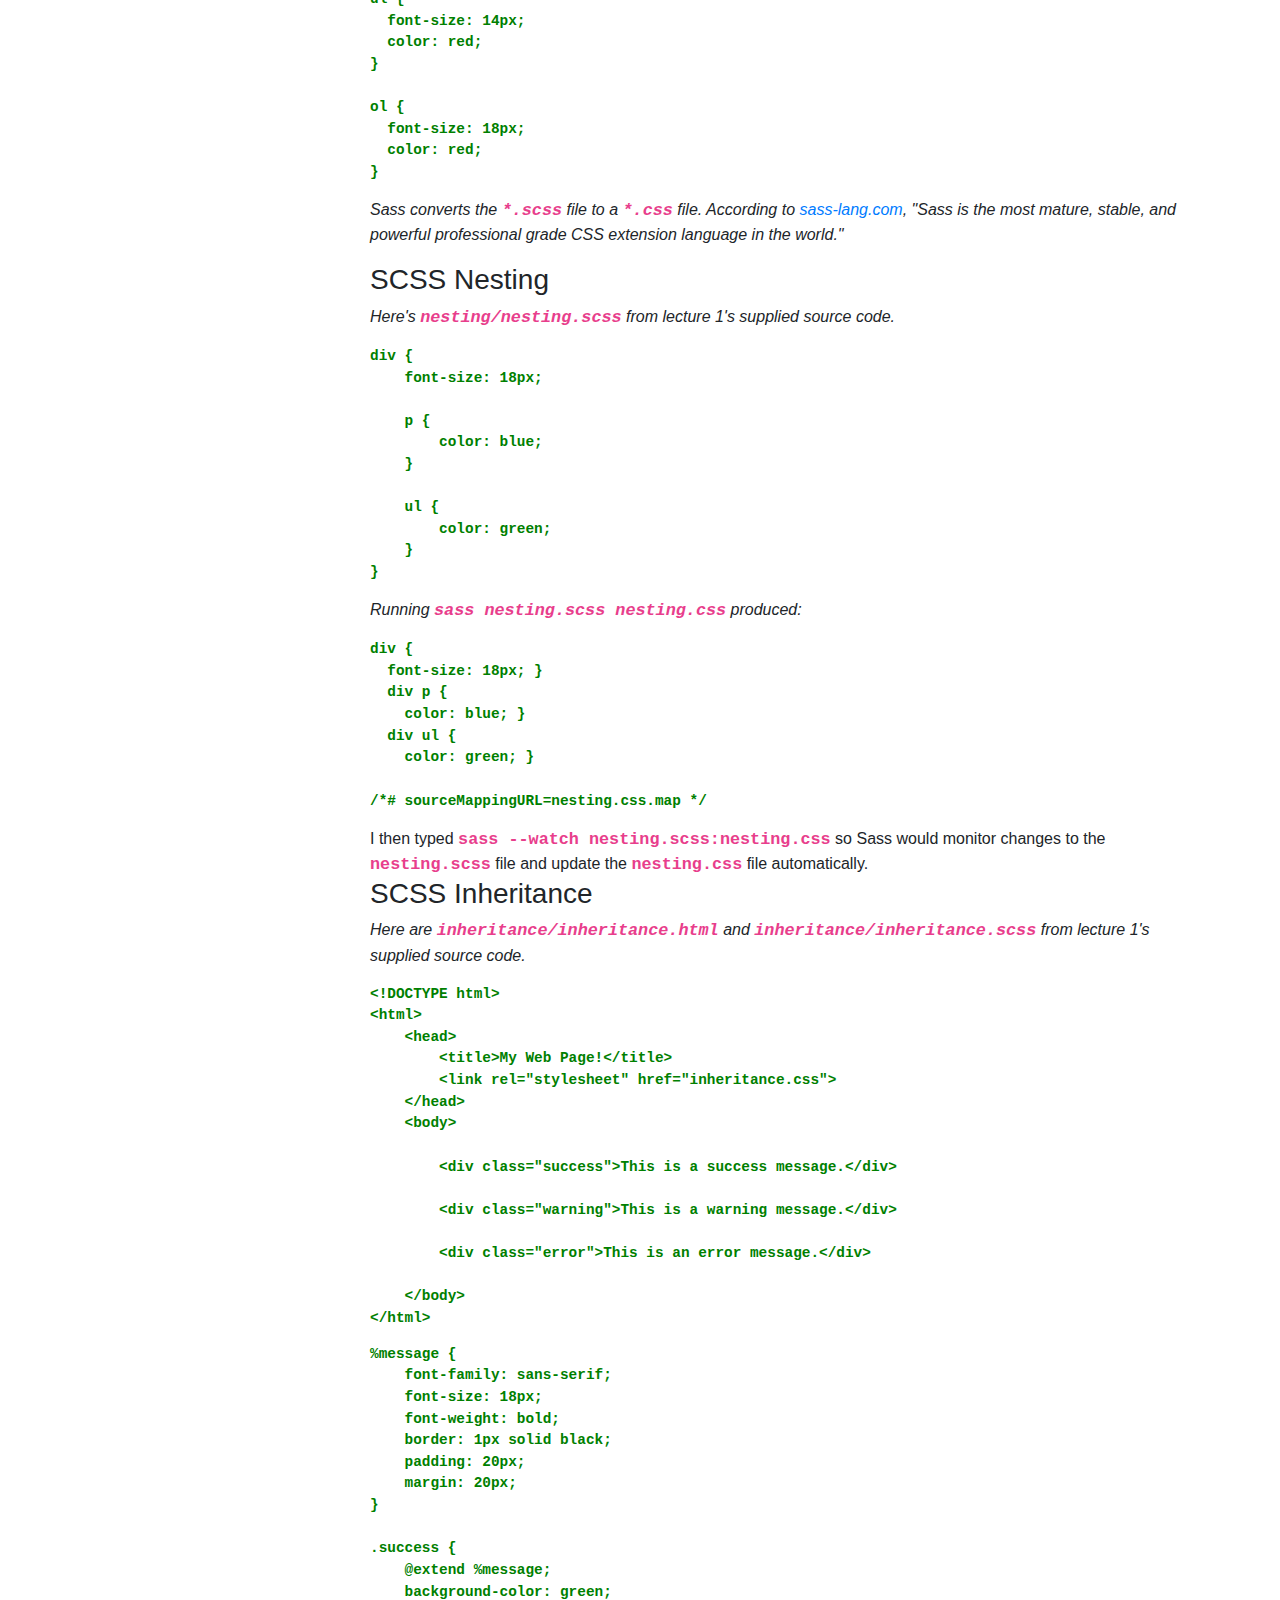
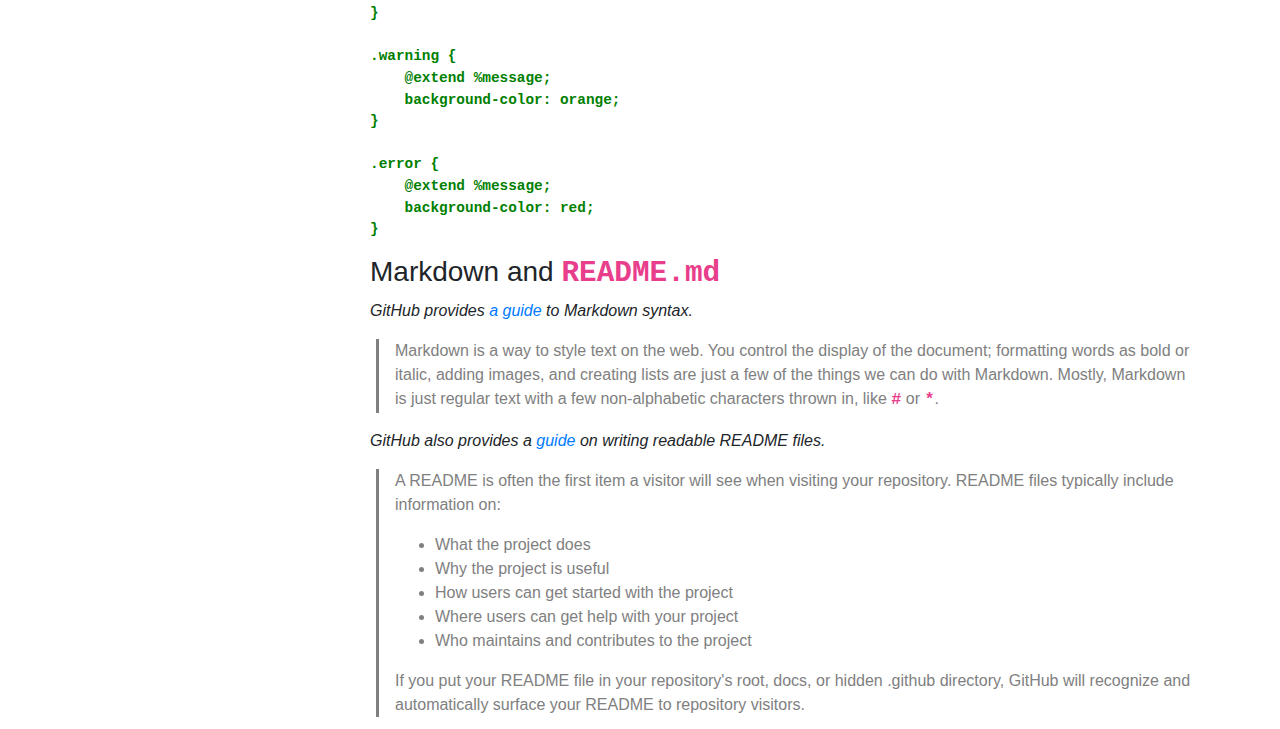
==== commit 045660ca: "Update" ====
--- a/docs/projects.html
+++ b/docs/projects.html
@@ -684,6 +684,21 @@
 }
 </xmp>
 
+<p><i>Running <code>sass nesting.scss nesting.css</code> produced:</i></p>
+
+
+<xmp>div {
+  font-size: 18px; }
+  div p {
+    color: blue; }
+  div ul {
+    color: green; }
+
+/*# sourceMappingURL=nesting.css.map */</xmp>
+
+I then typed <code>sass --watch nesting.scss:nesting.css</code> so Sass would monitor changes to the <code>nesting.scss</code> file and update the <code>nesting.css</code> file automatically.
+
+
 
 <h3>SCSS Inheritance</h3>
 		
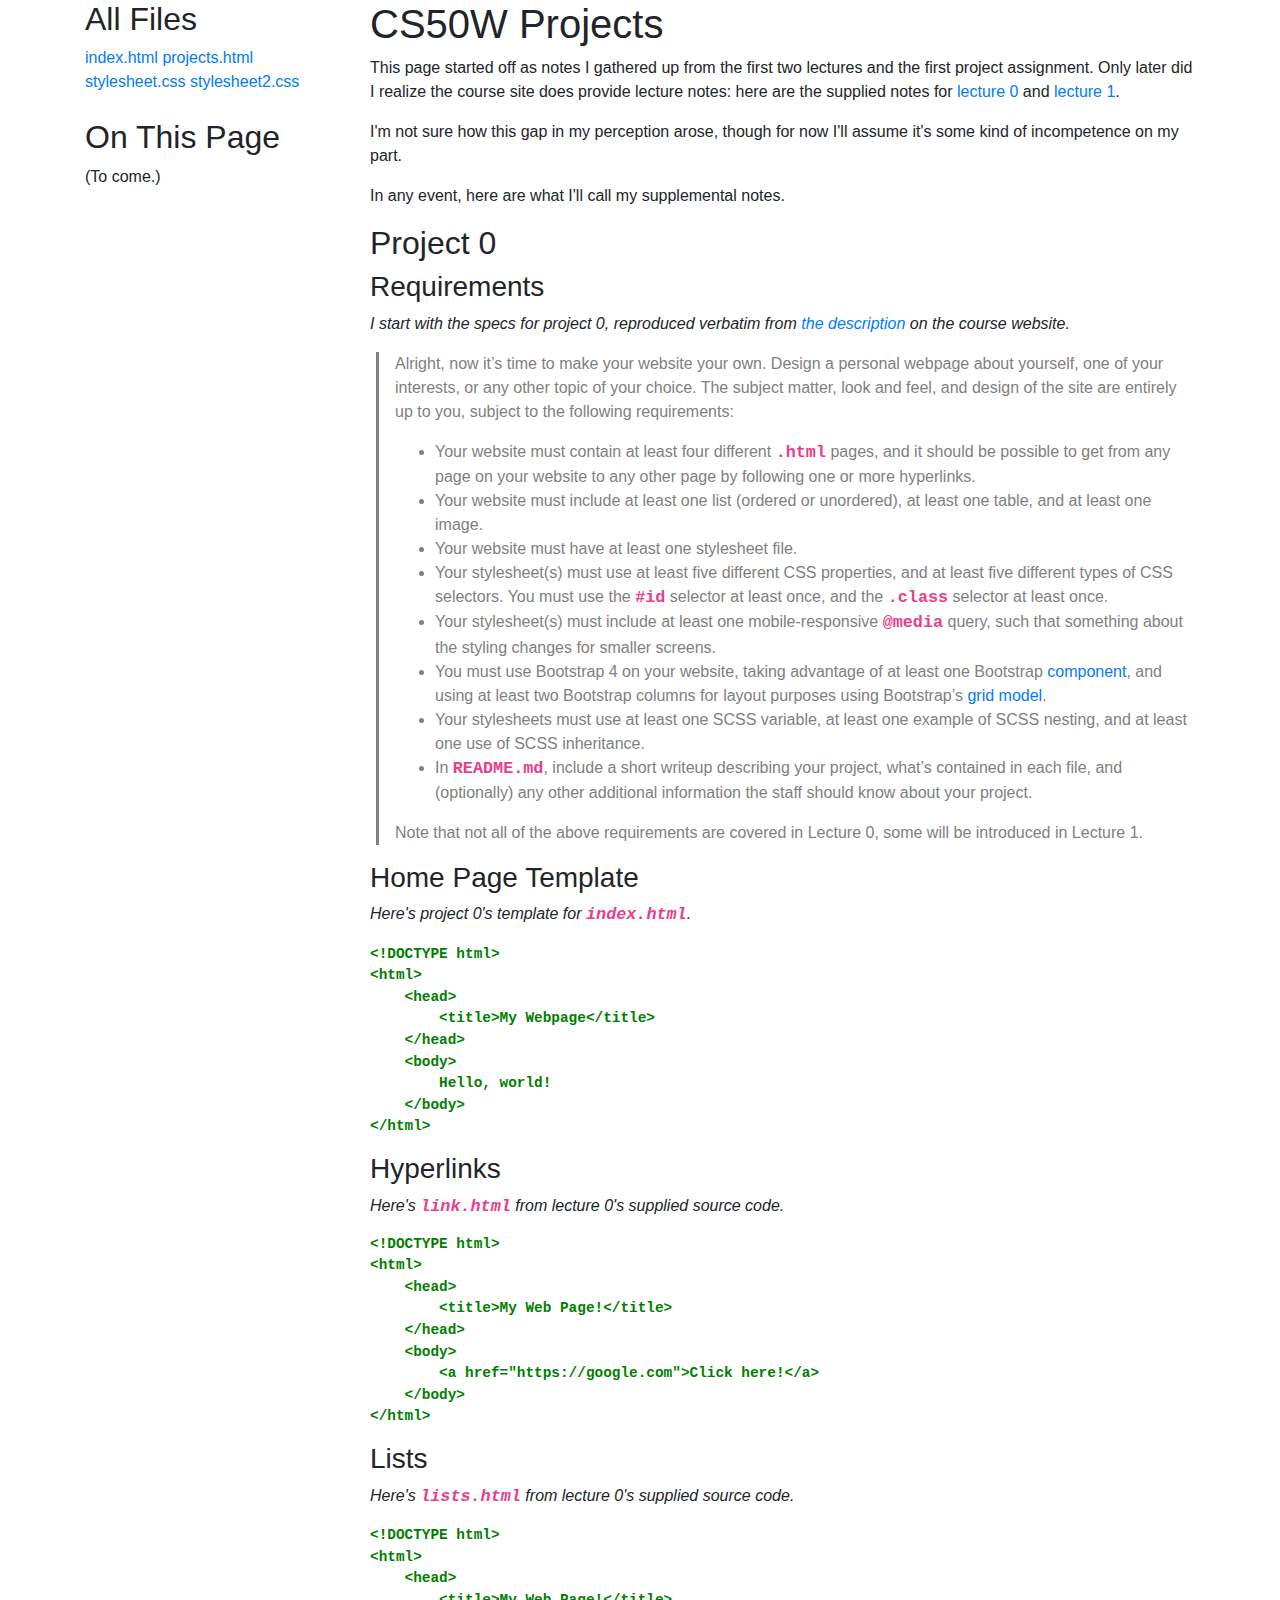
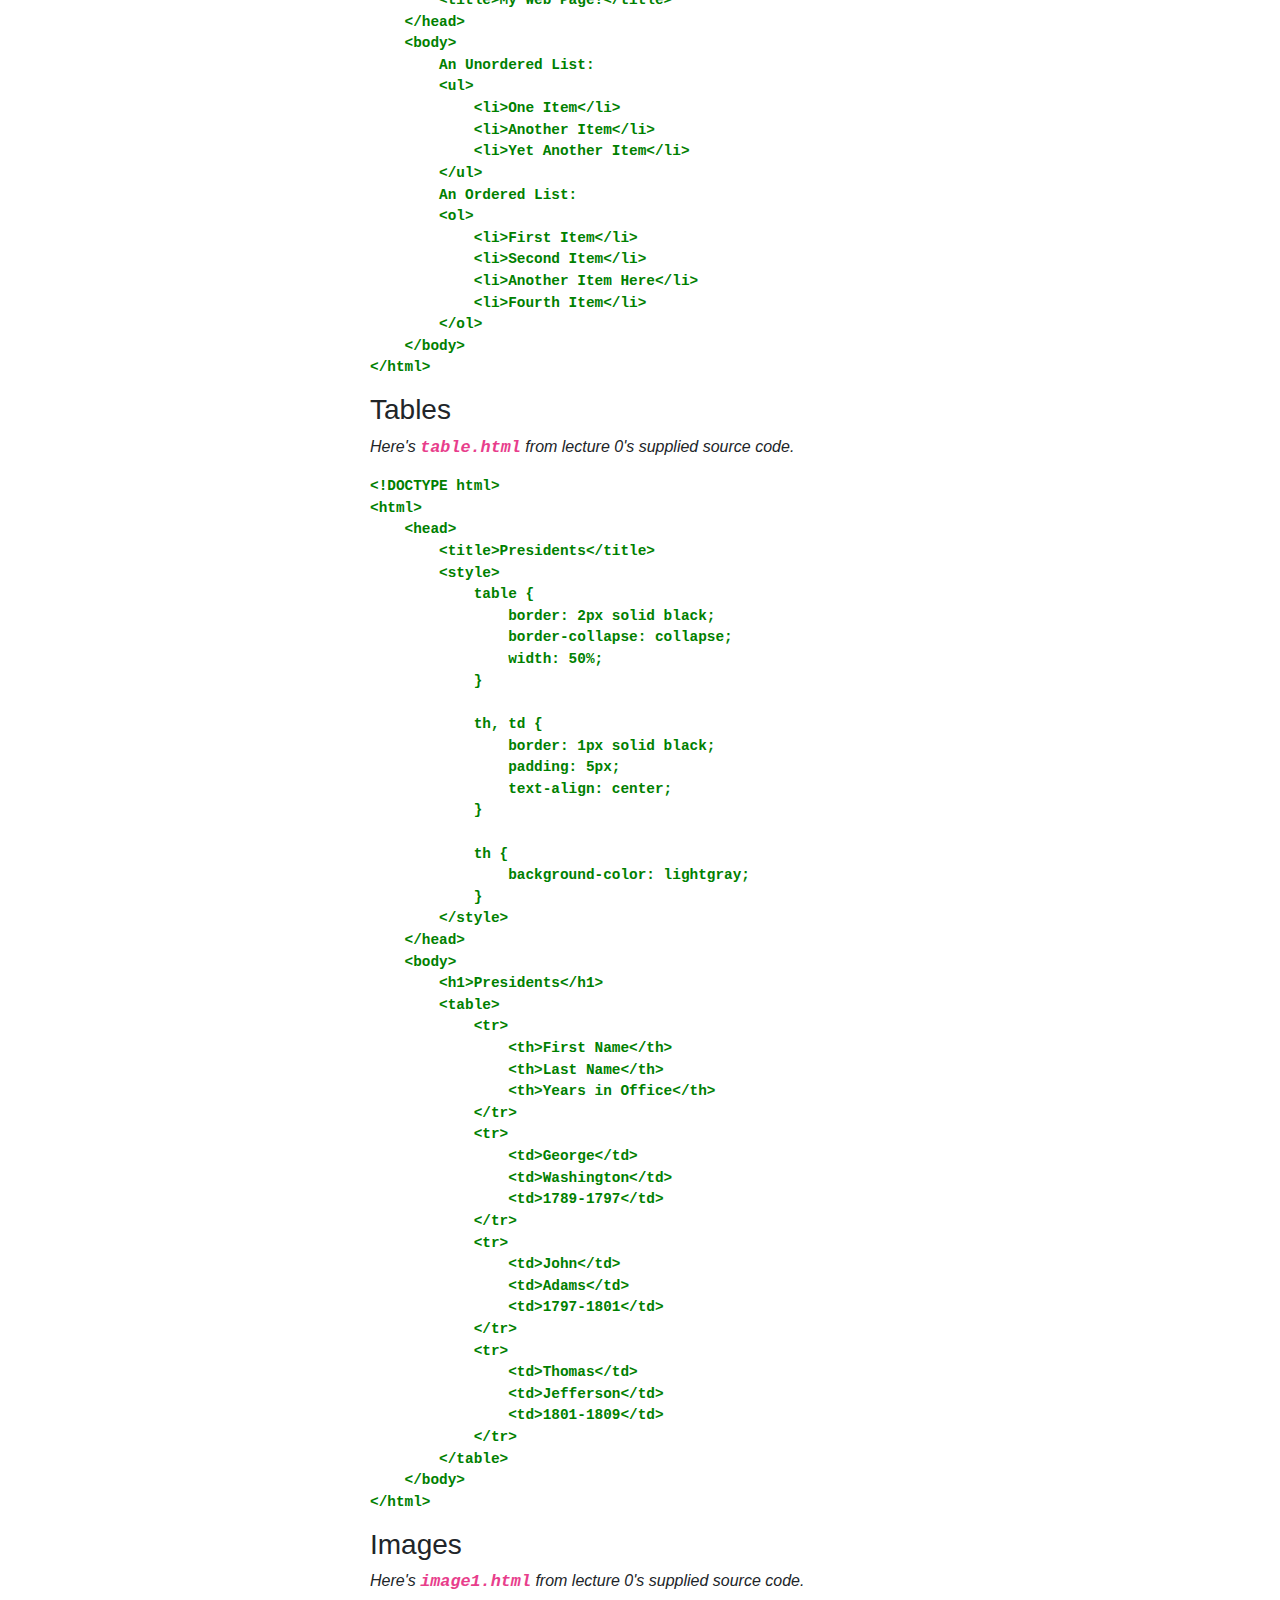
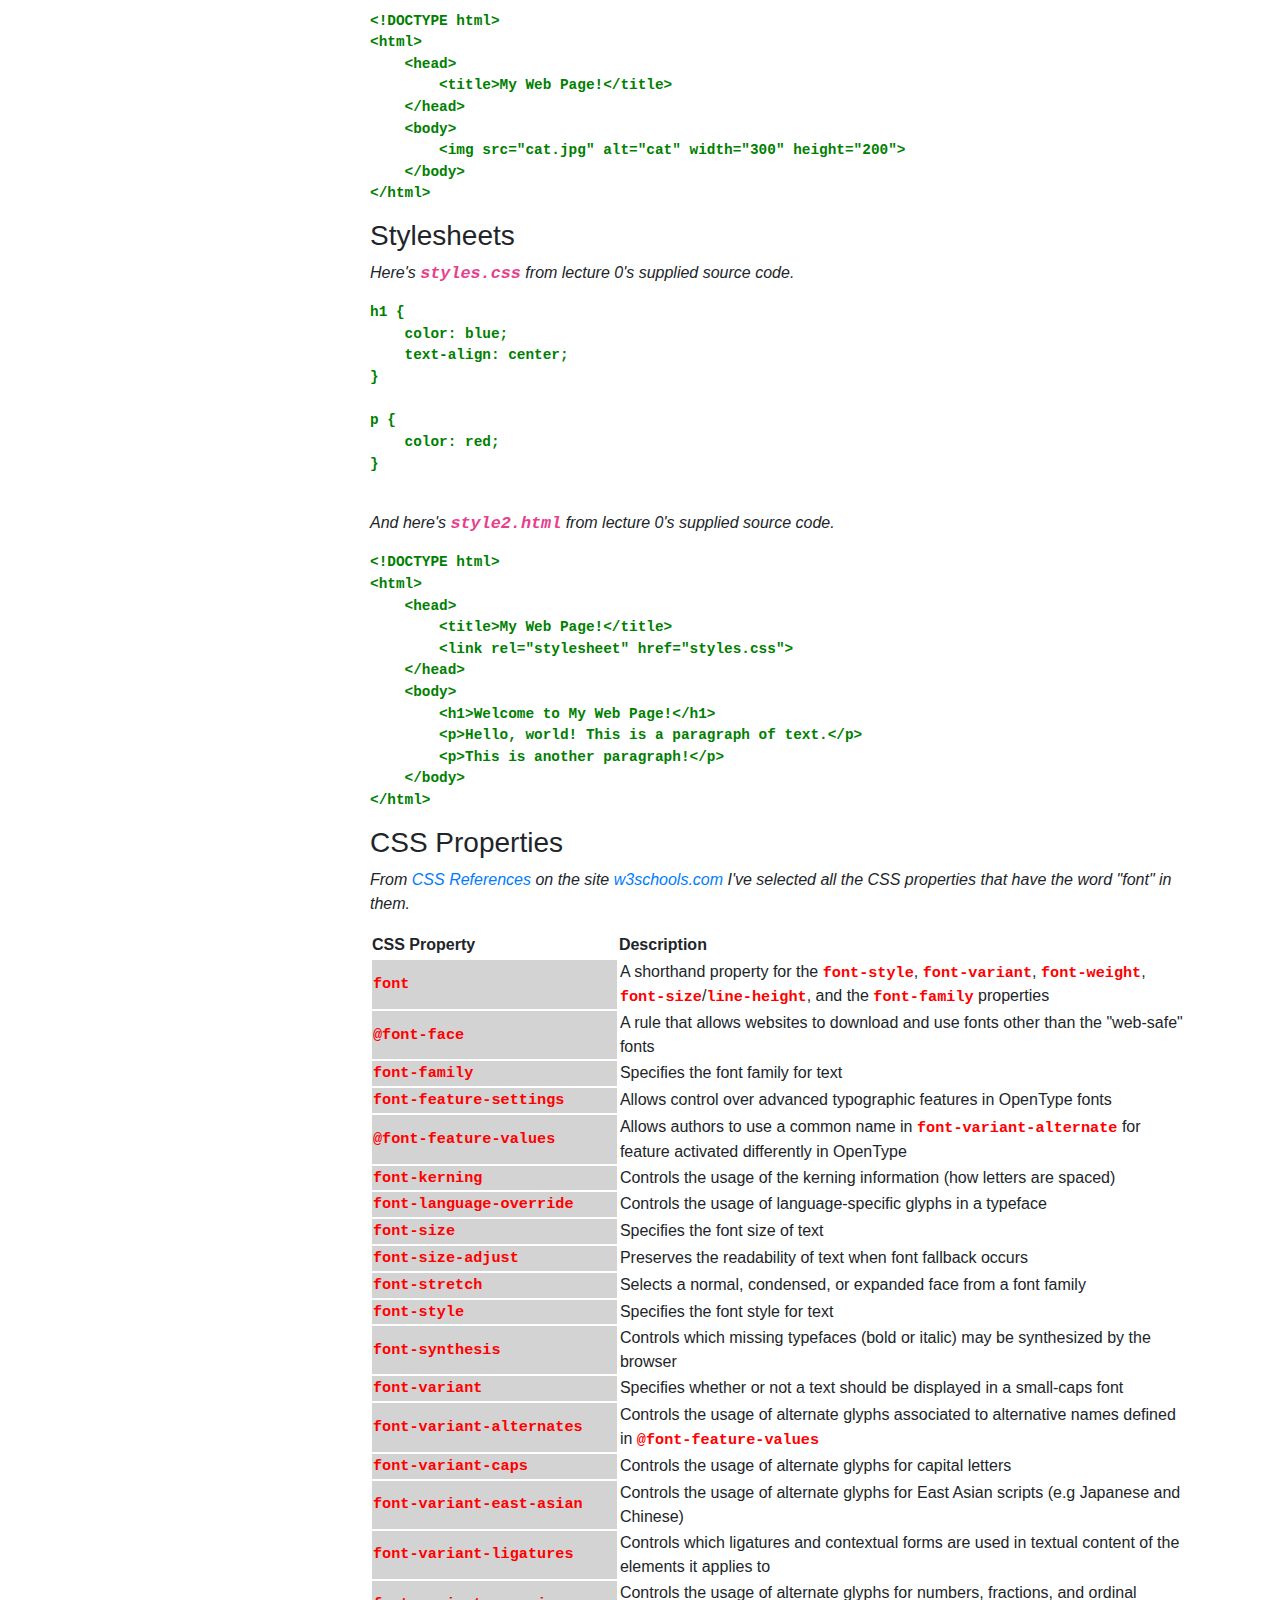
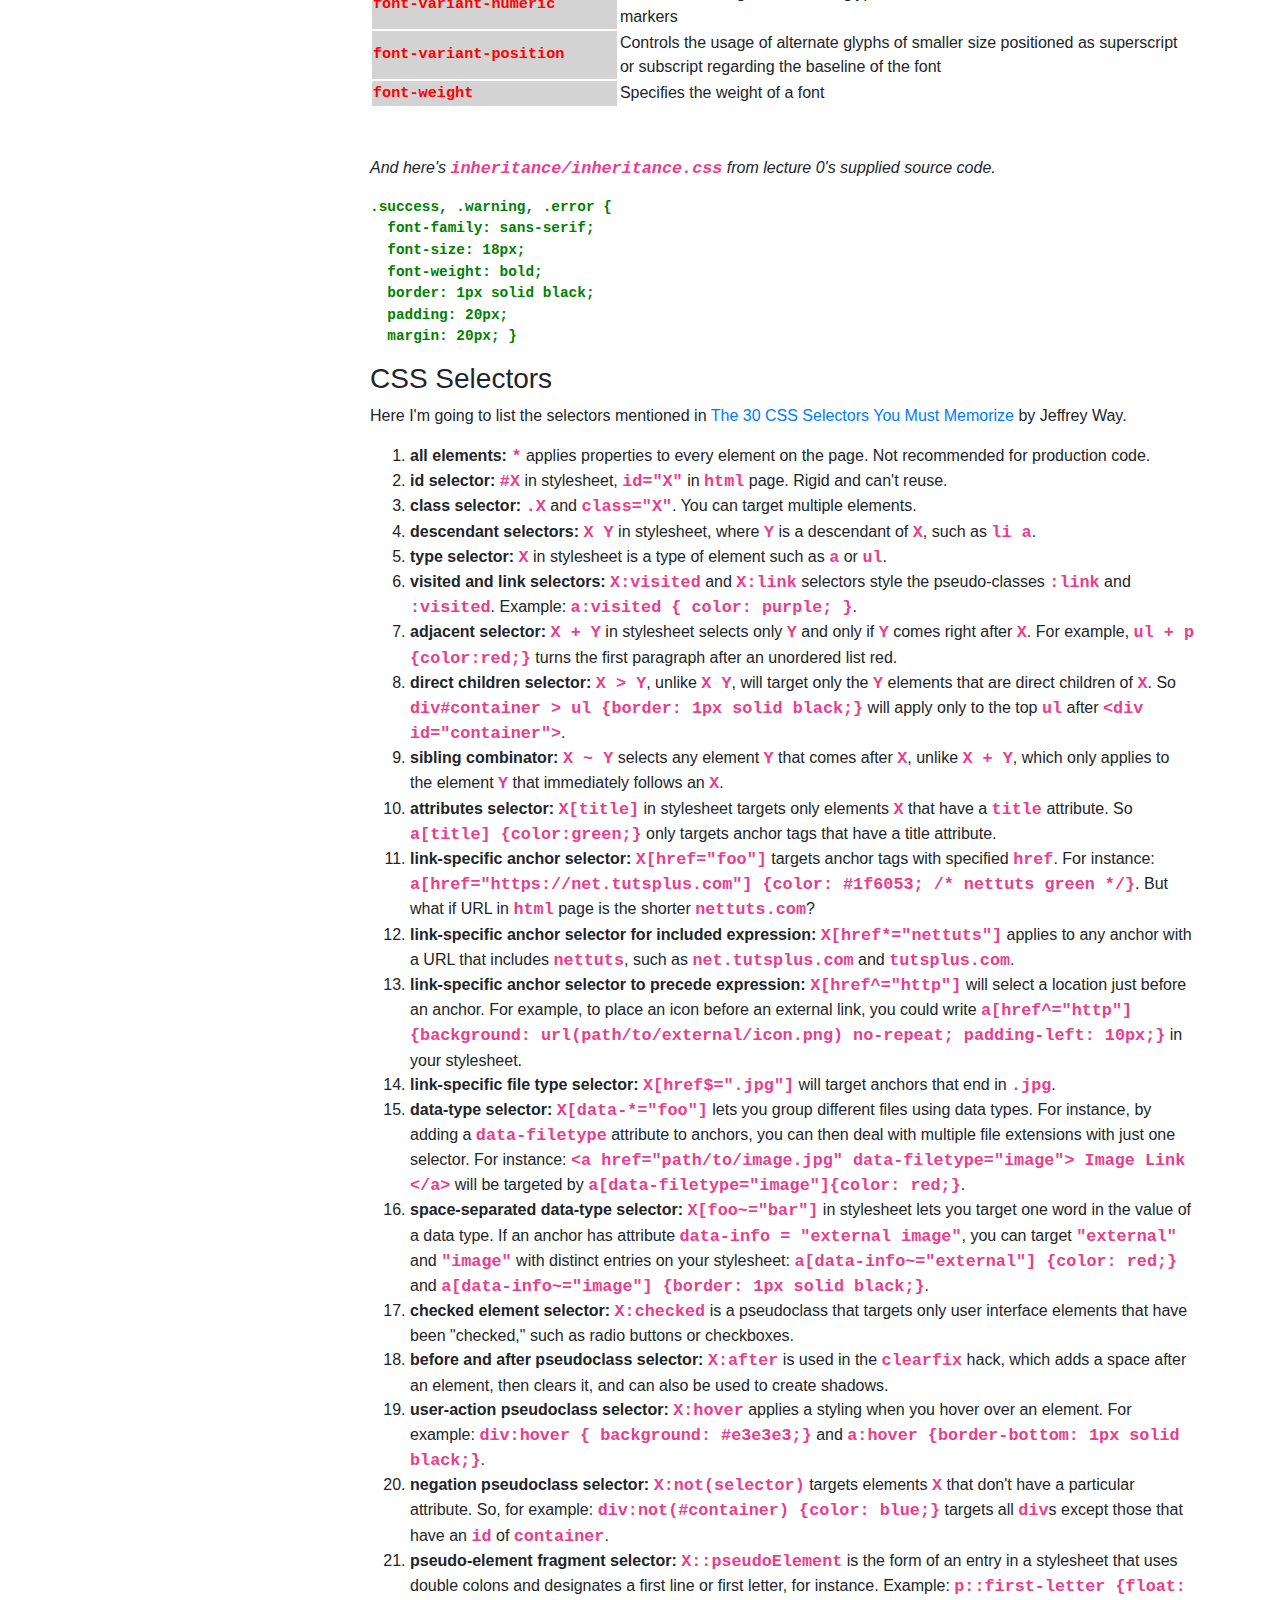
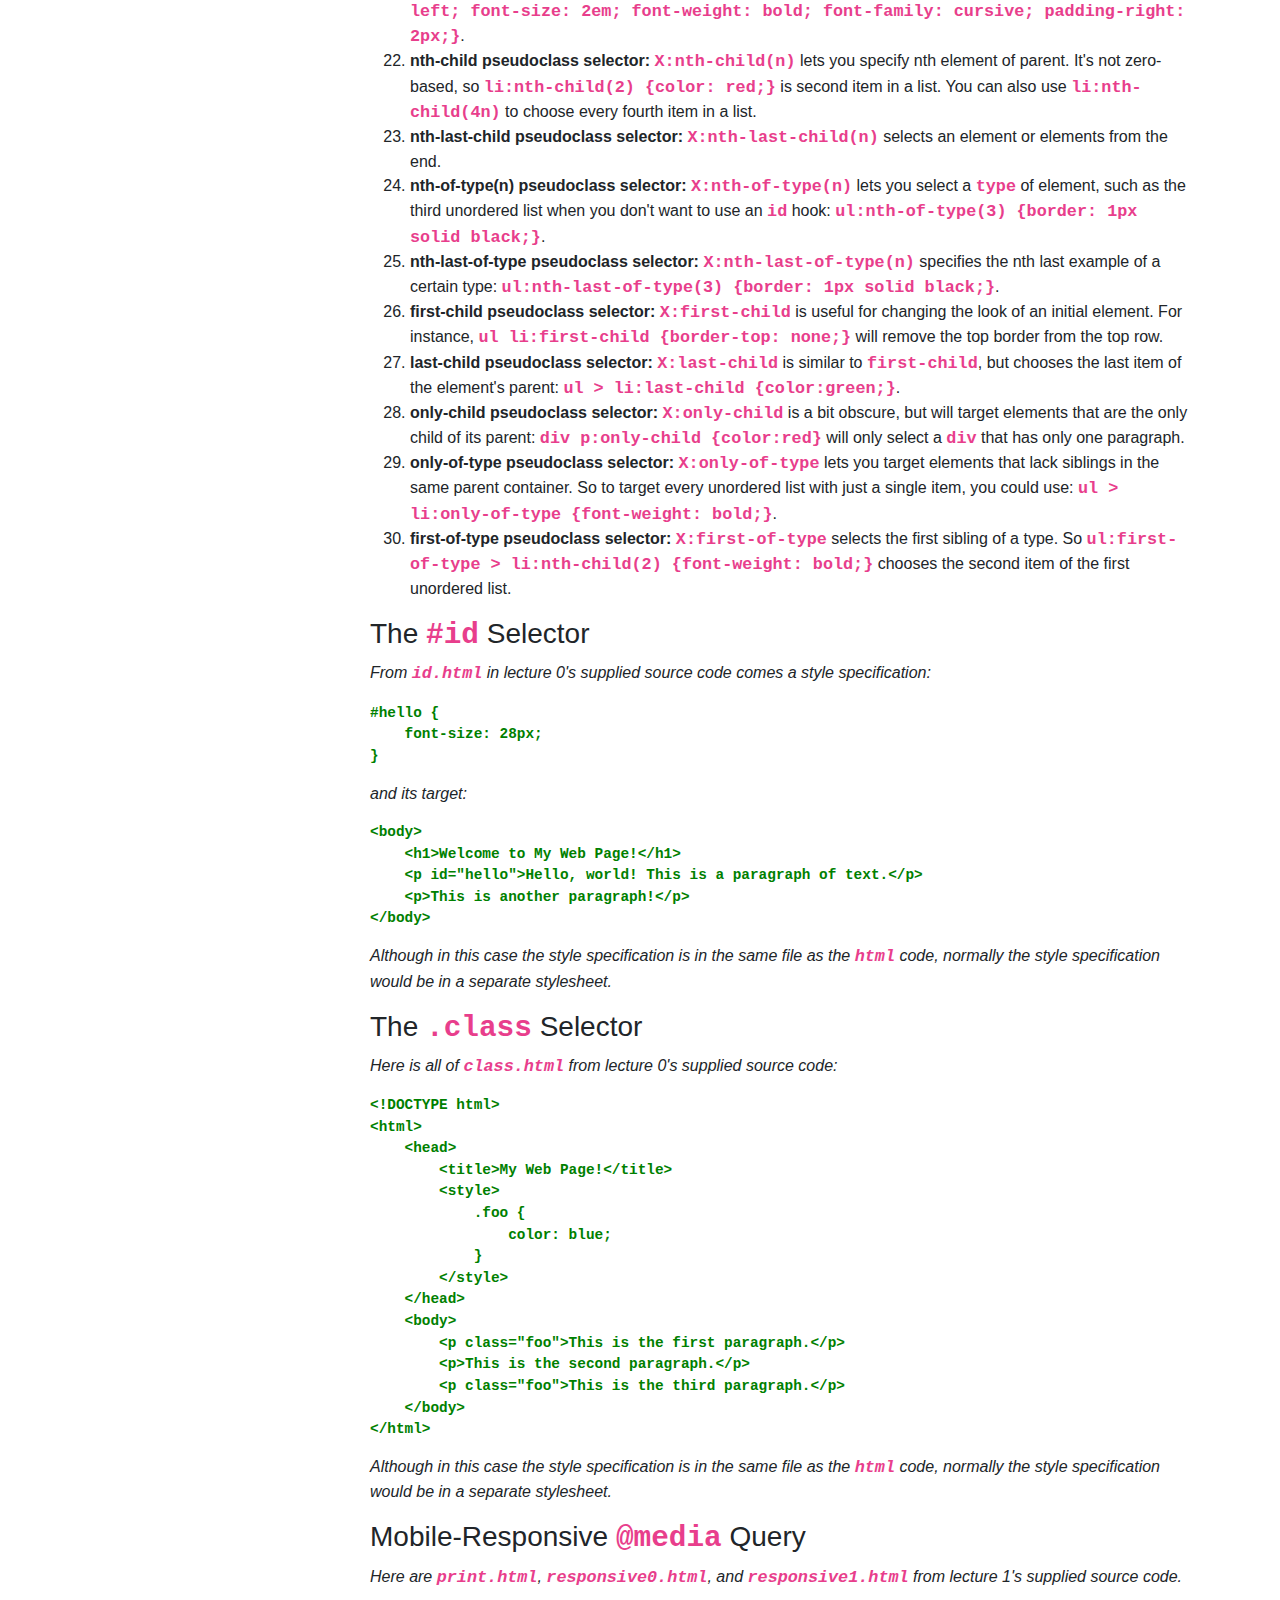
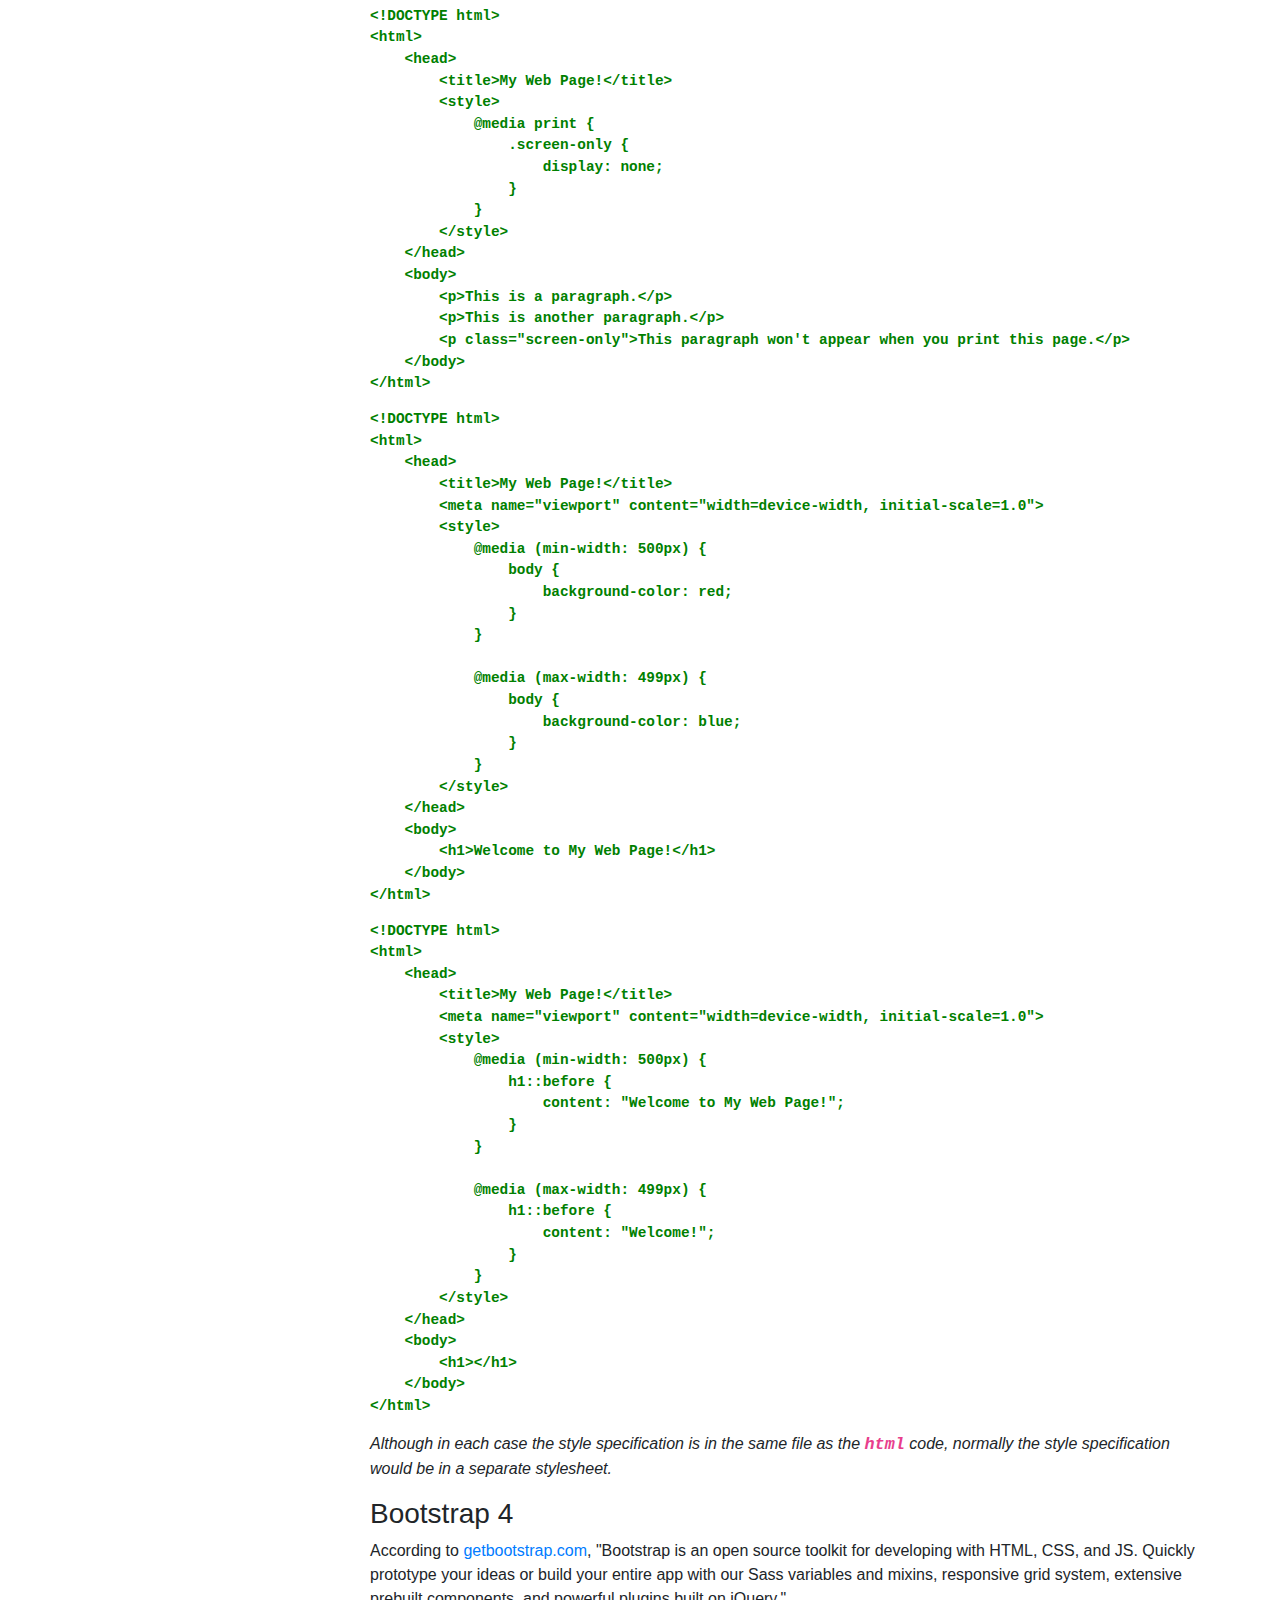
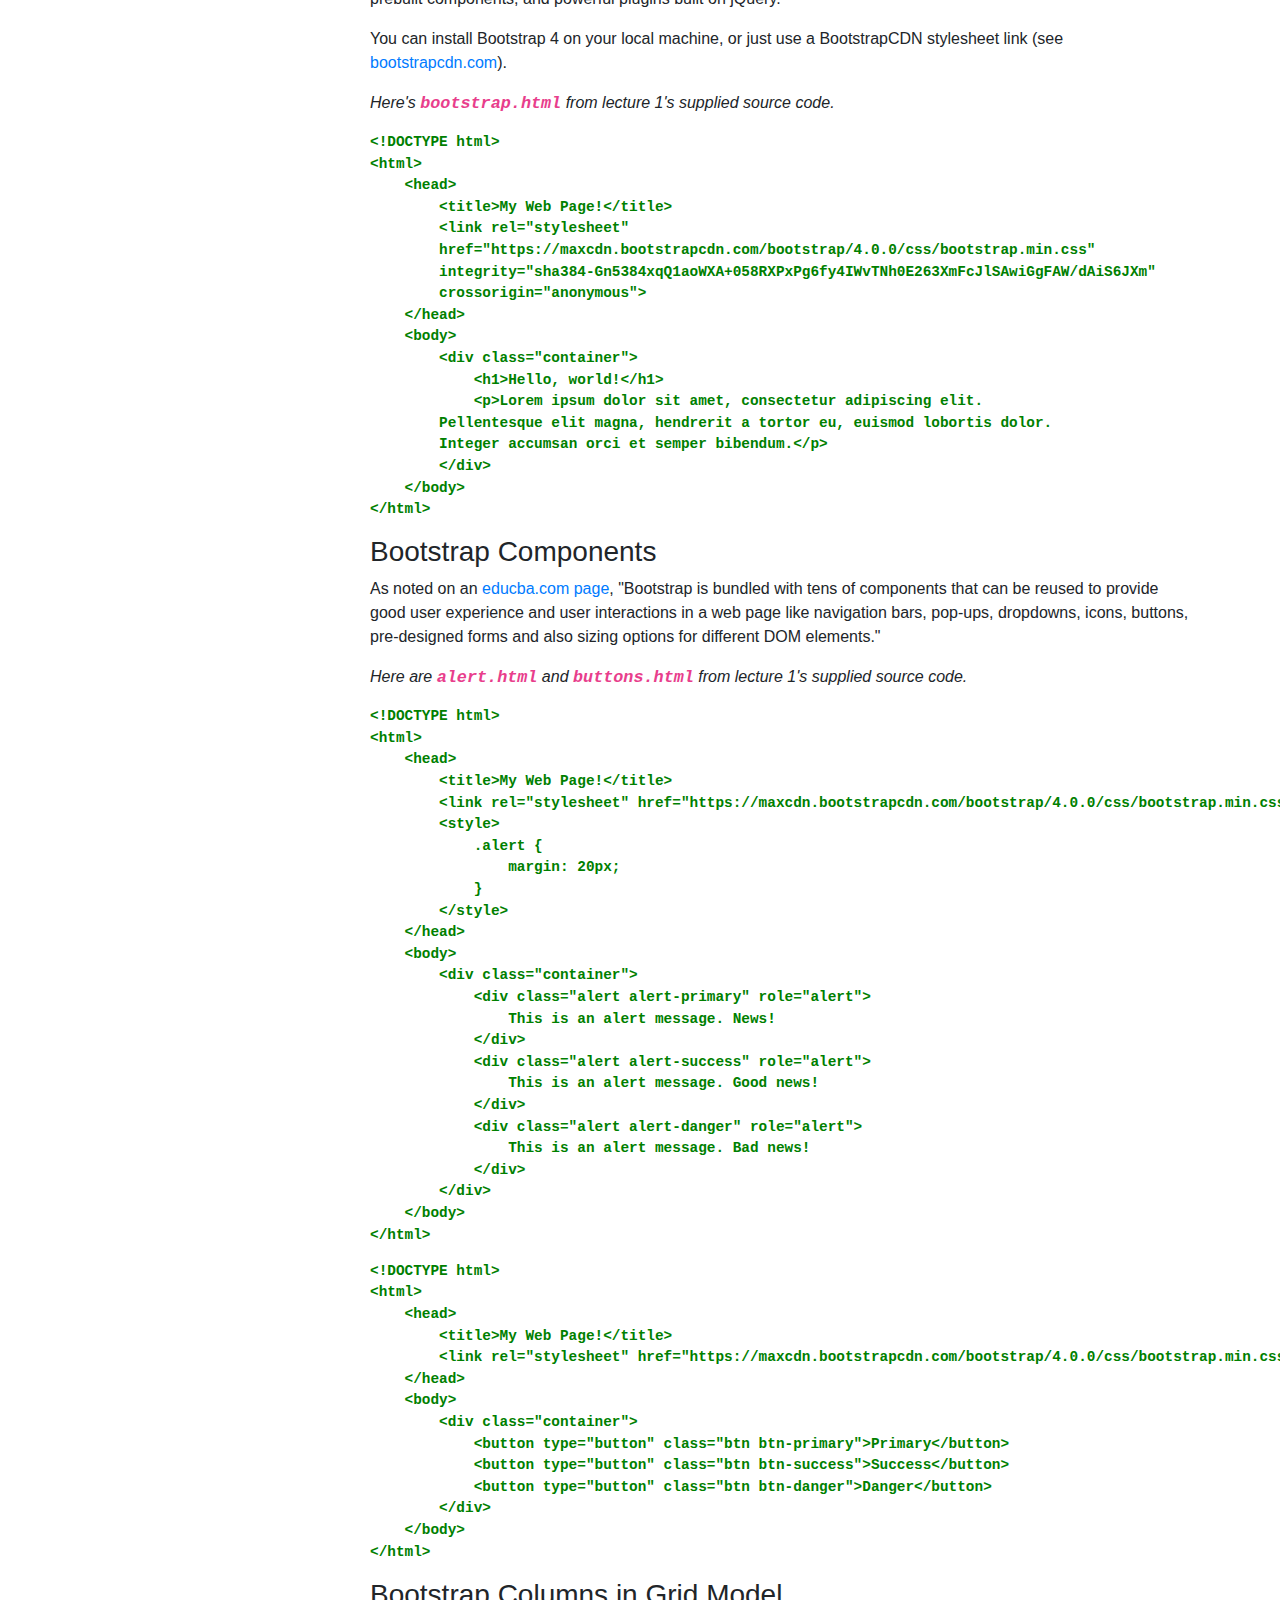
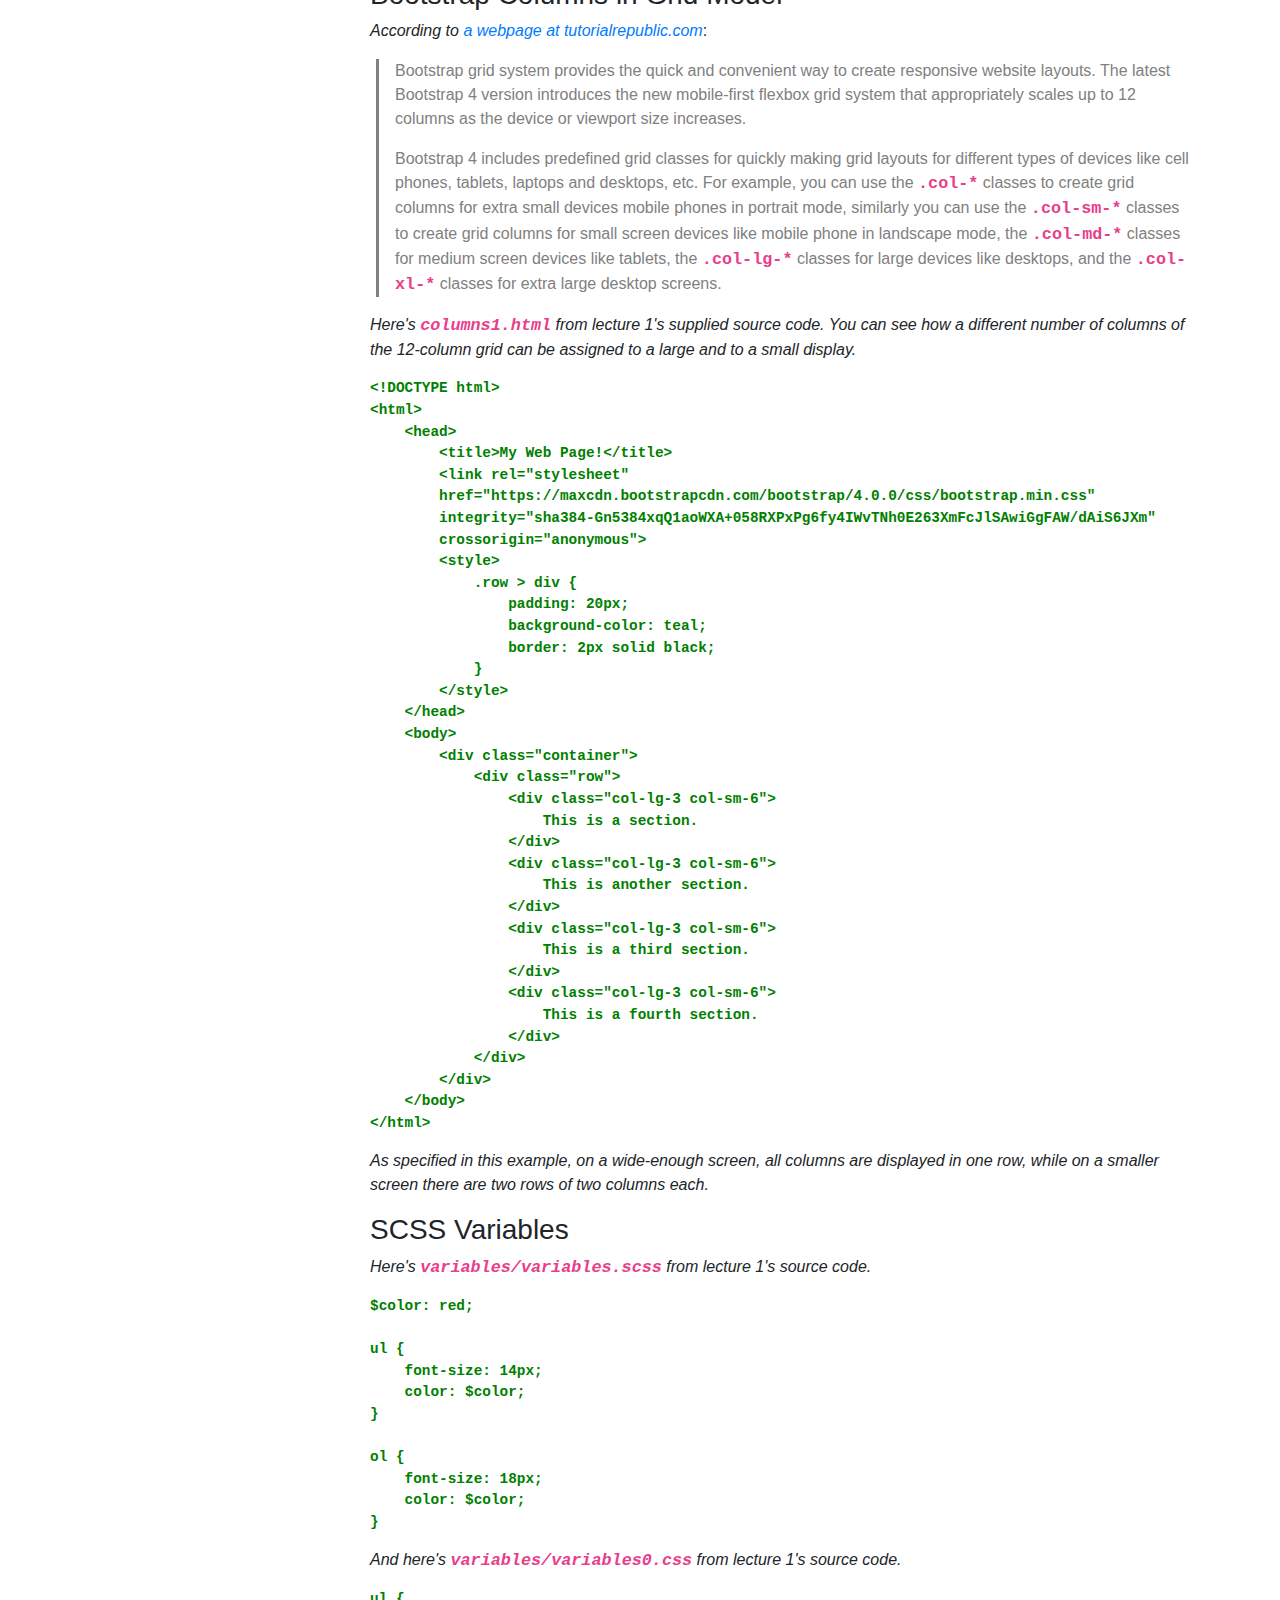
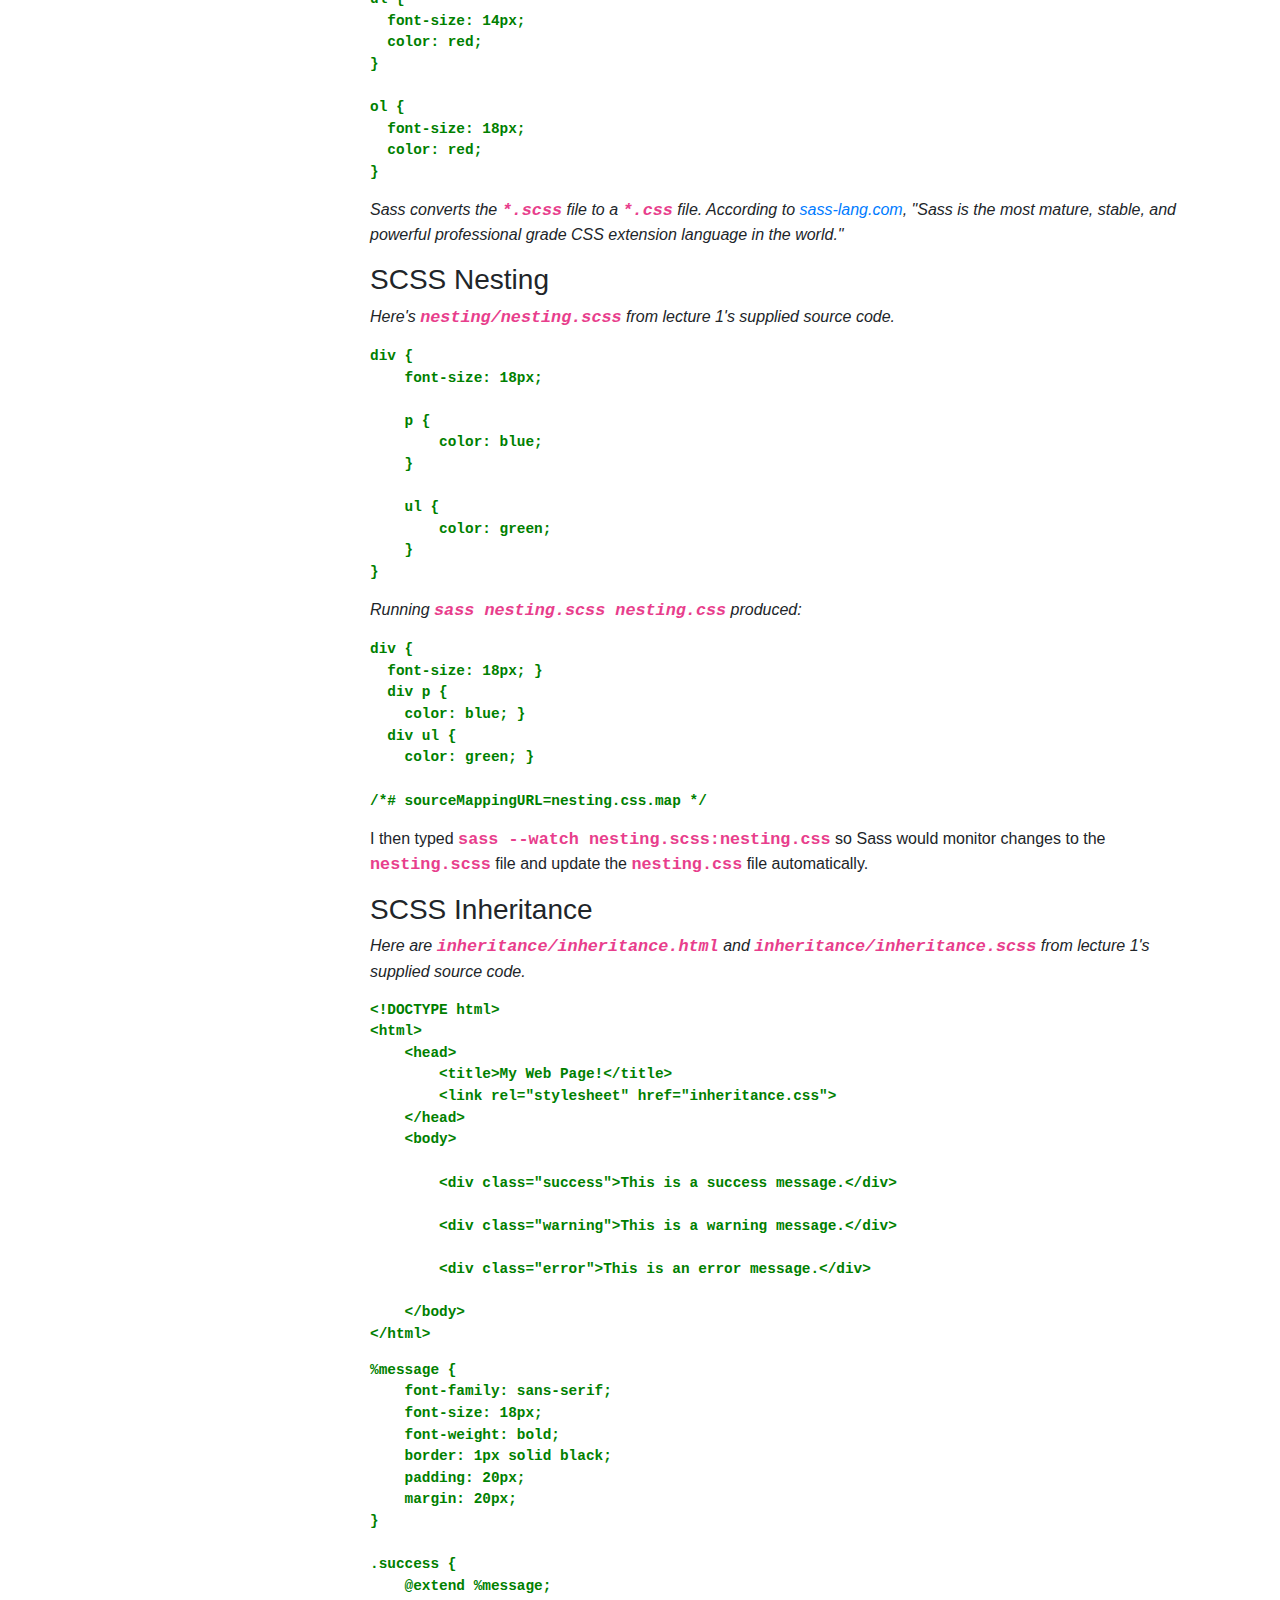
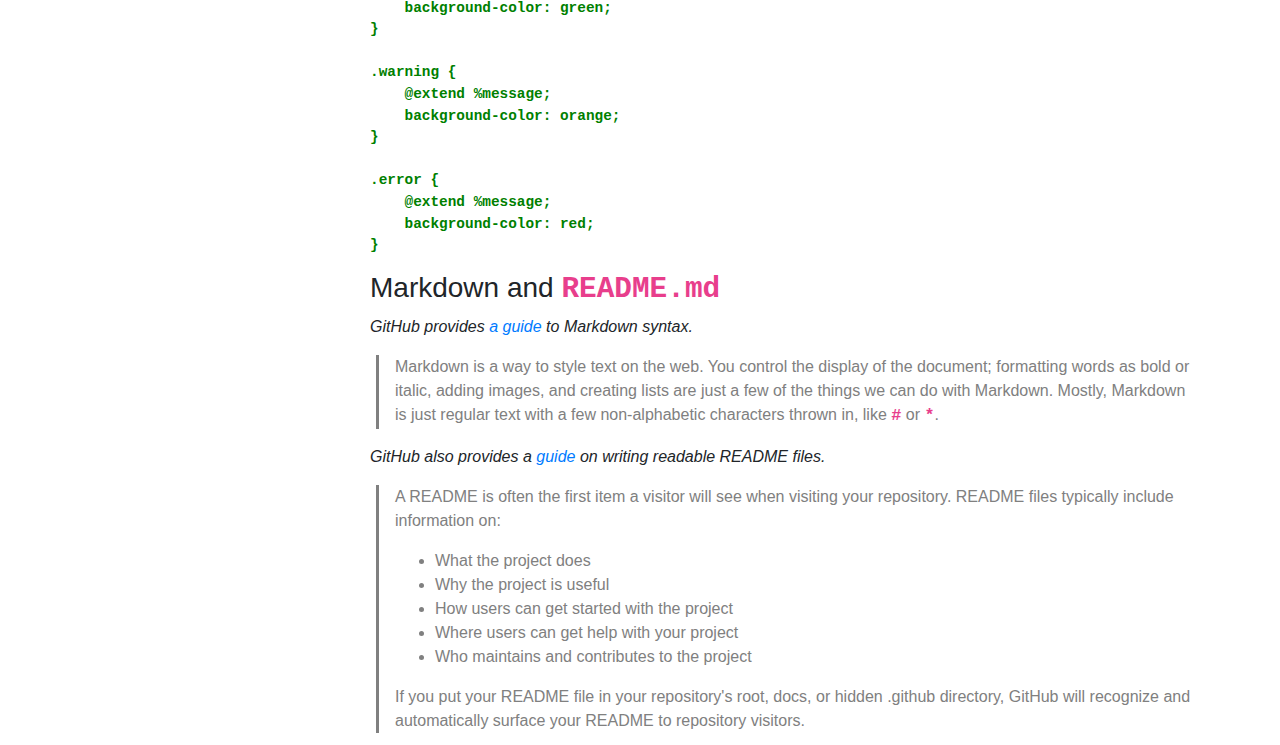
==== commit 8533f60a: "Update projects.html" ====
--- a/docs/projects.html
+++ b/docs/projects.html
@@ -696,7 +696,7 @@
 
 /*# sourceMappingURL=nesting.css.map */</xmp>
 
-I then typed <code>sass --watch nesting.scss:nesting.css</code> so Sass would monitor changes to the <code>nesting.scss</code> file and update the <code>nesting.css</code> file automatically.
+<p>I then typed <code>sass --watch nesting.scss:nesting.css</code> so Sass would monitor changes to the <code>nesting.scss</code> file and update the <code>nesting.css</code> file automatically.</p>
 
 
 
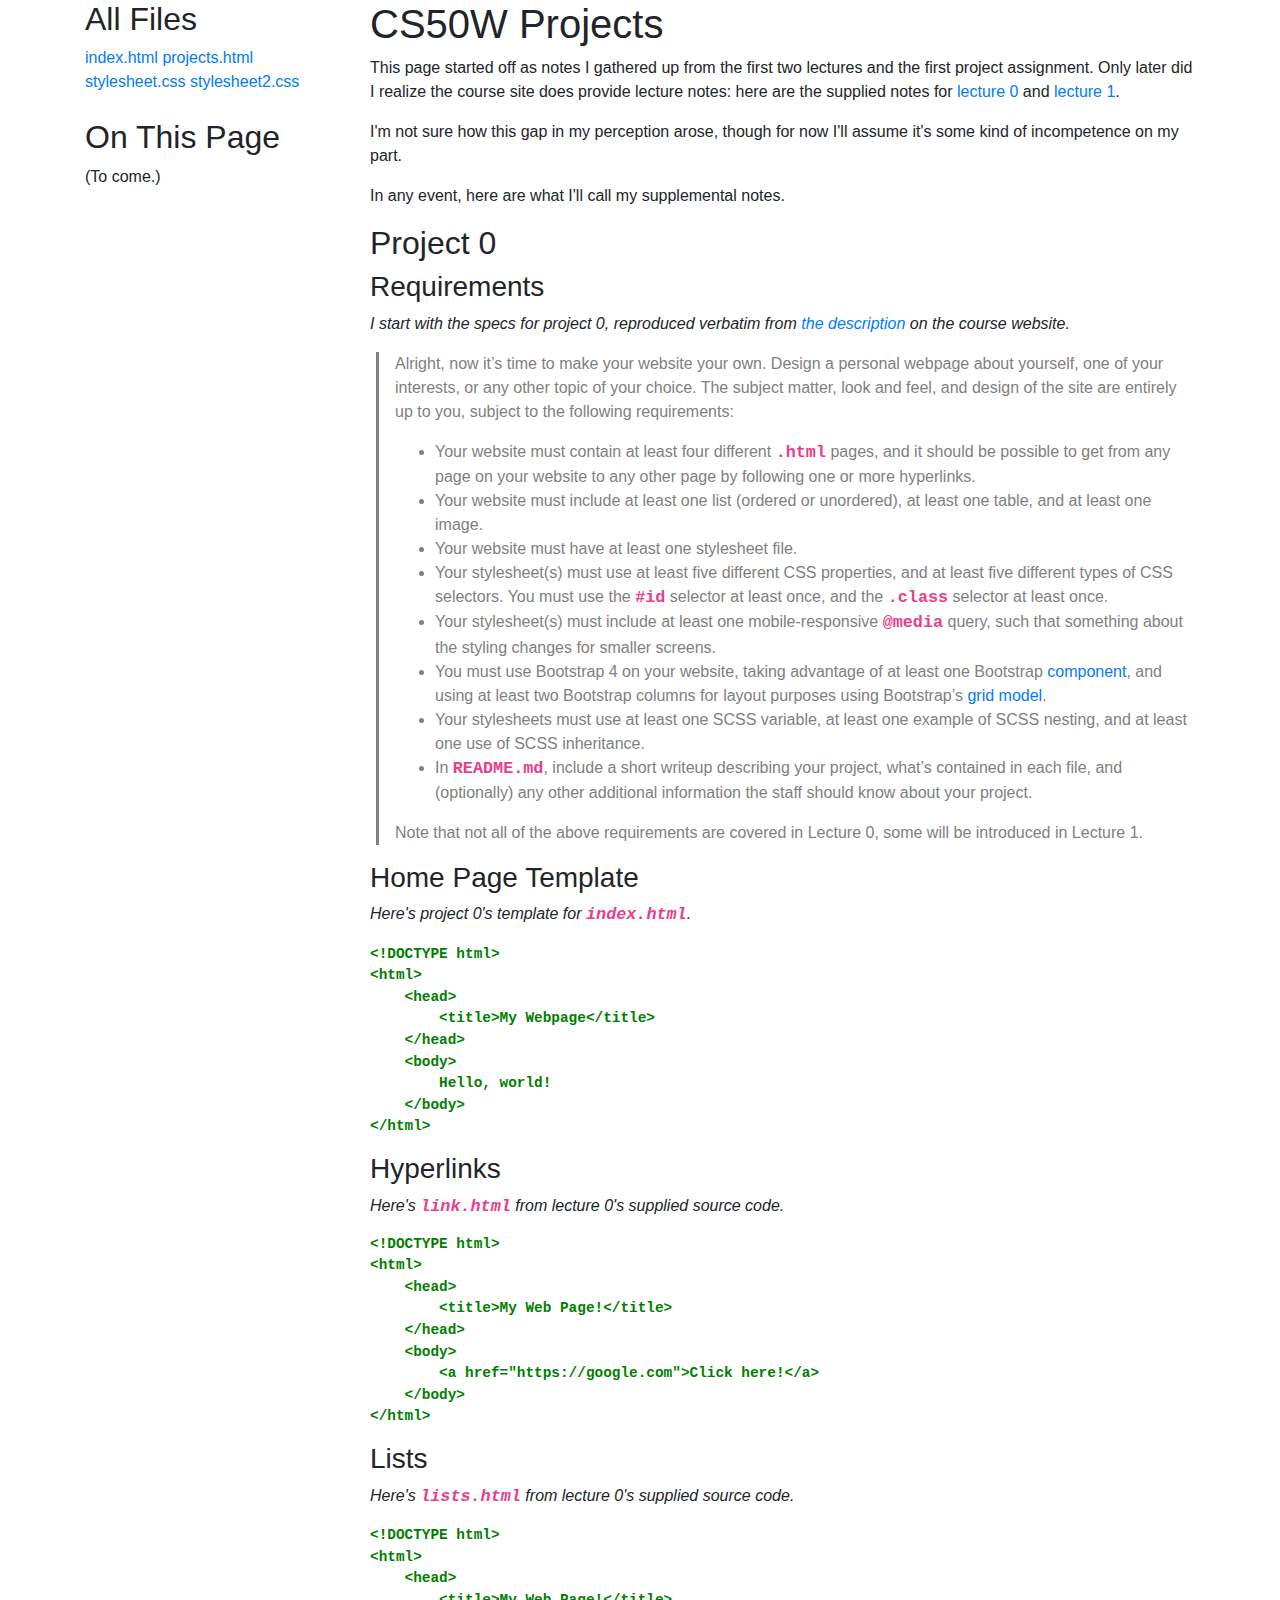
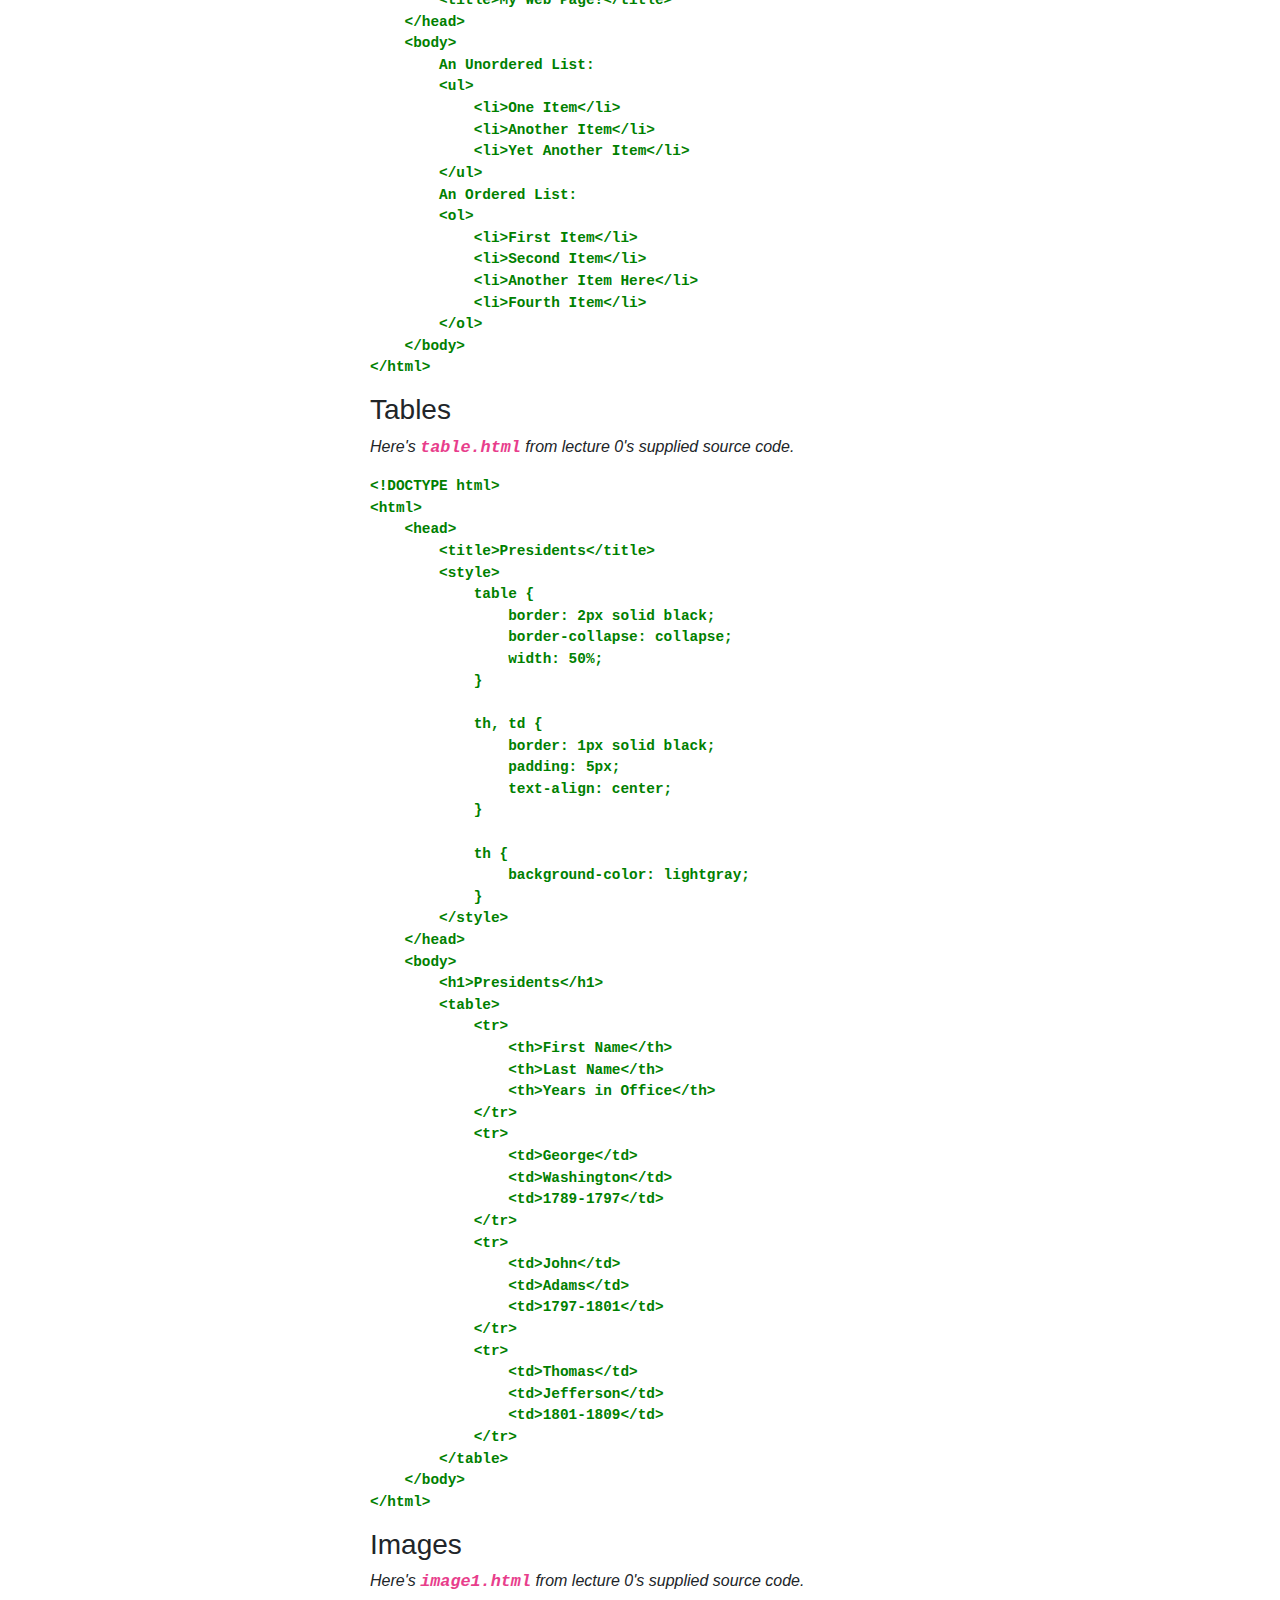
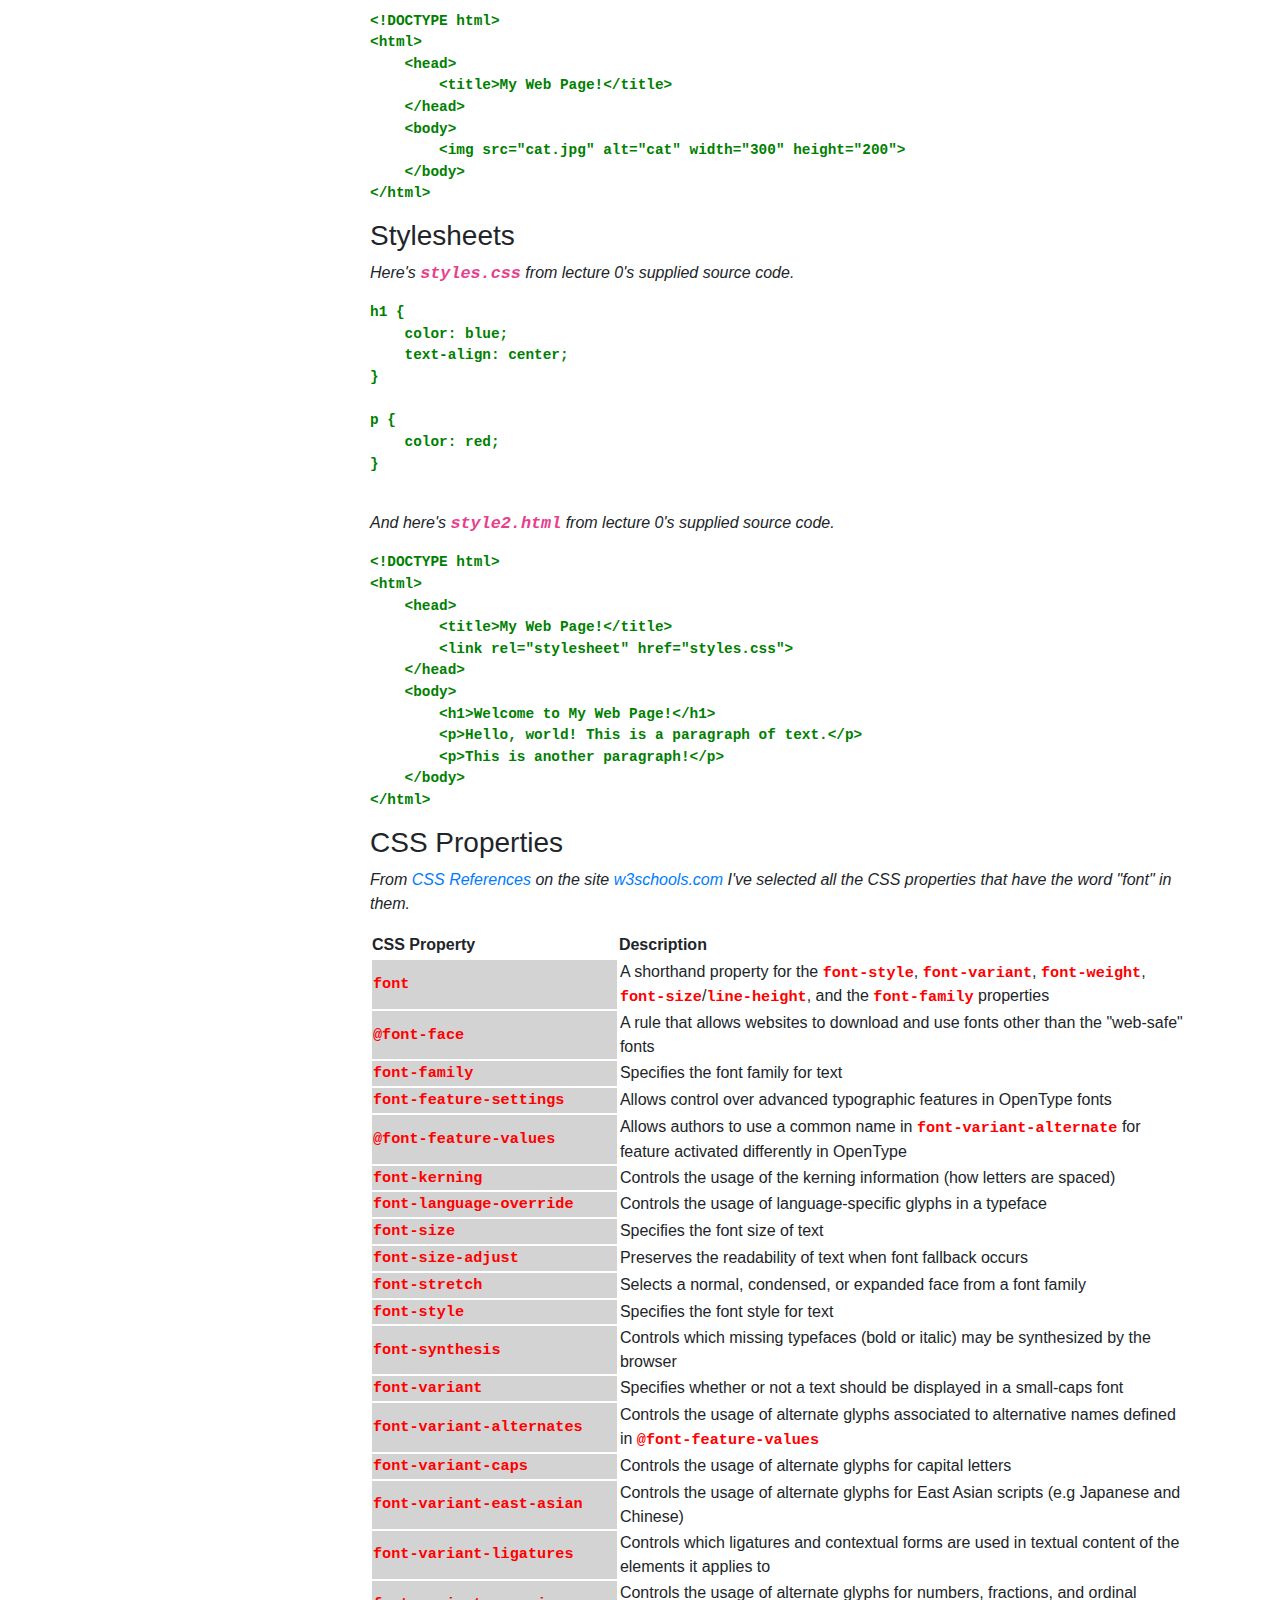
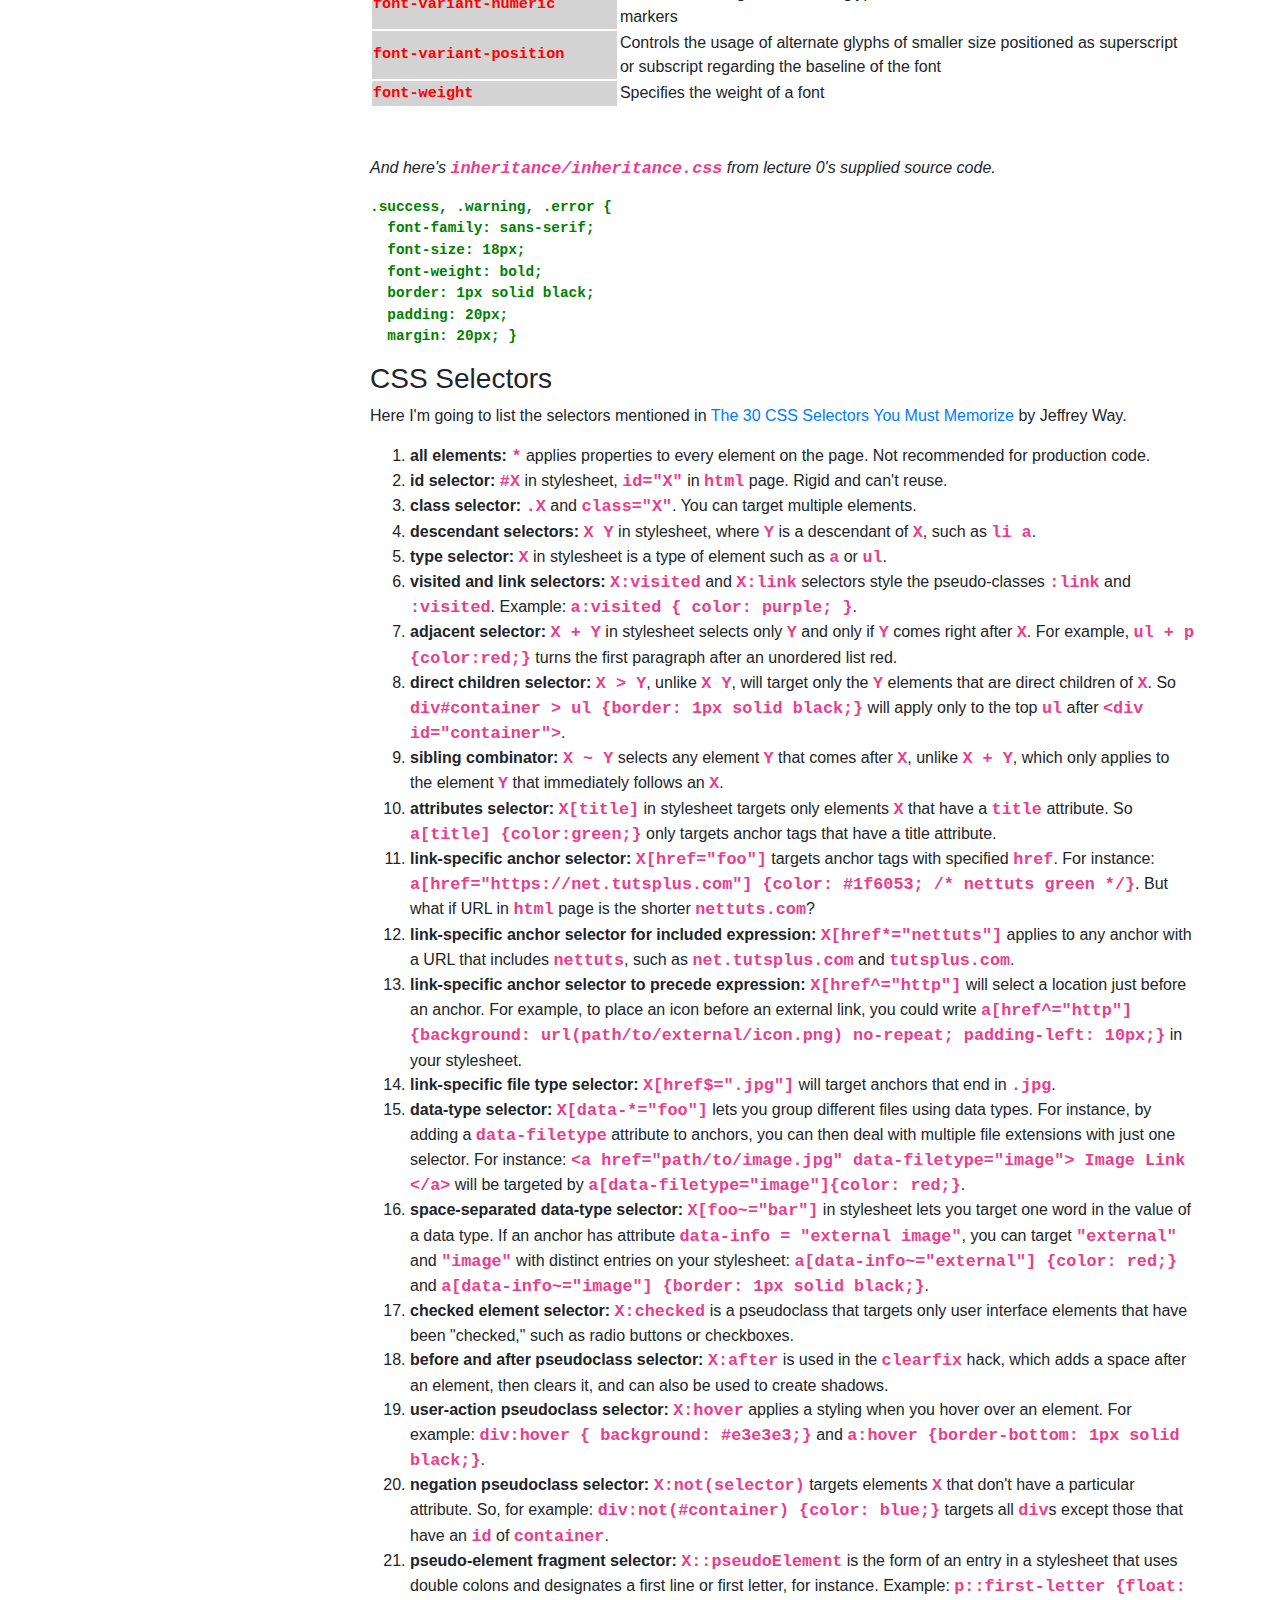
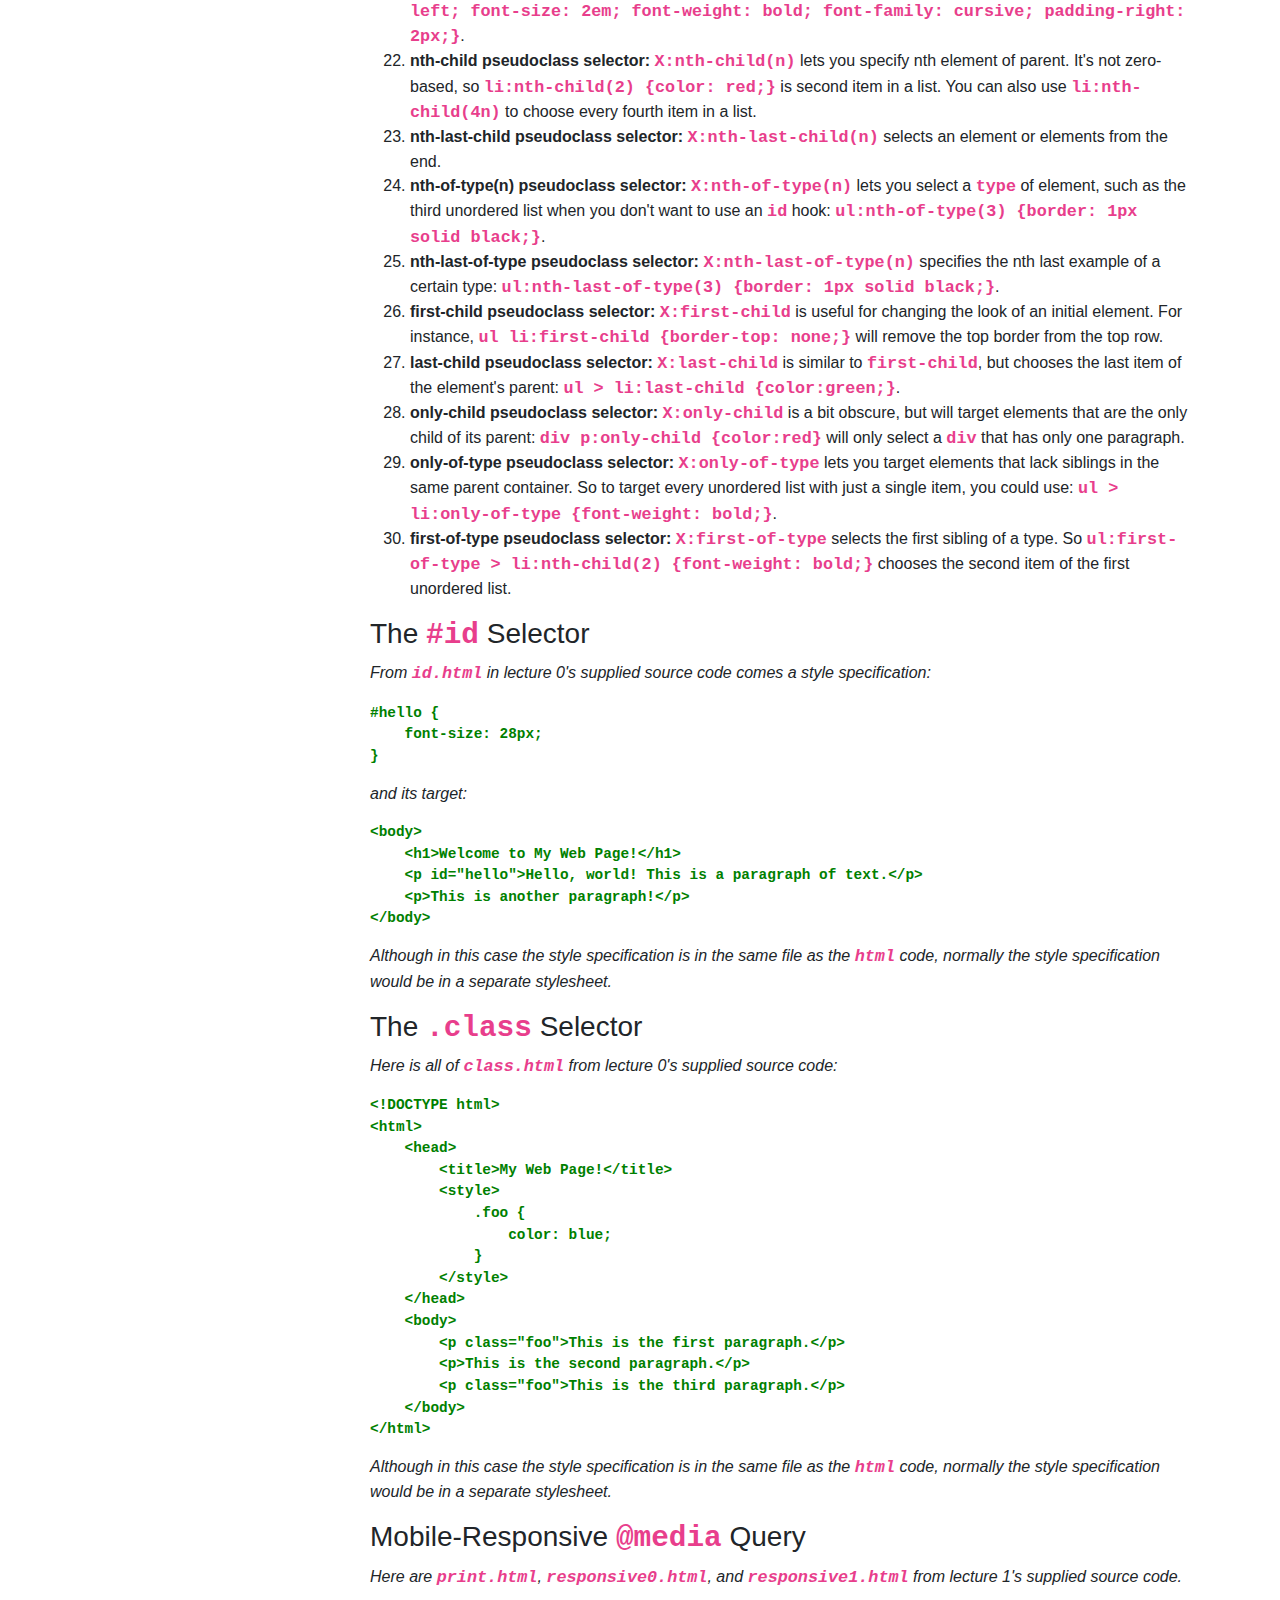
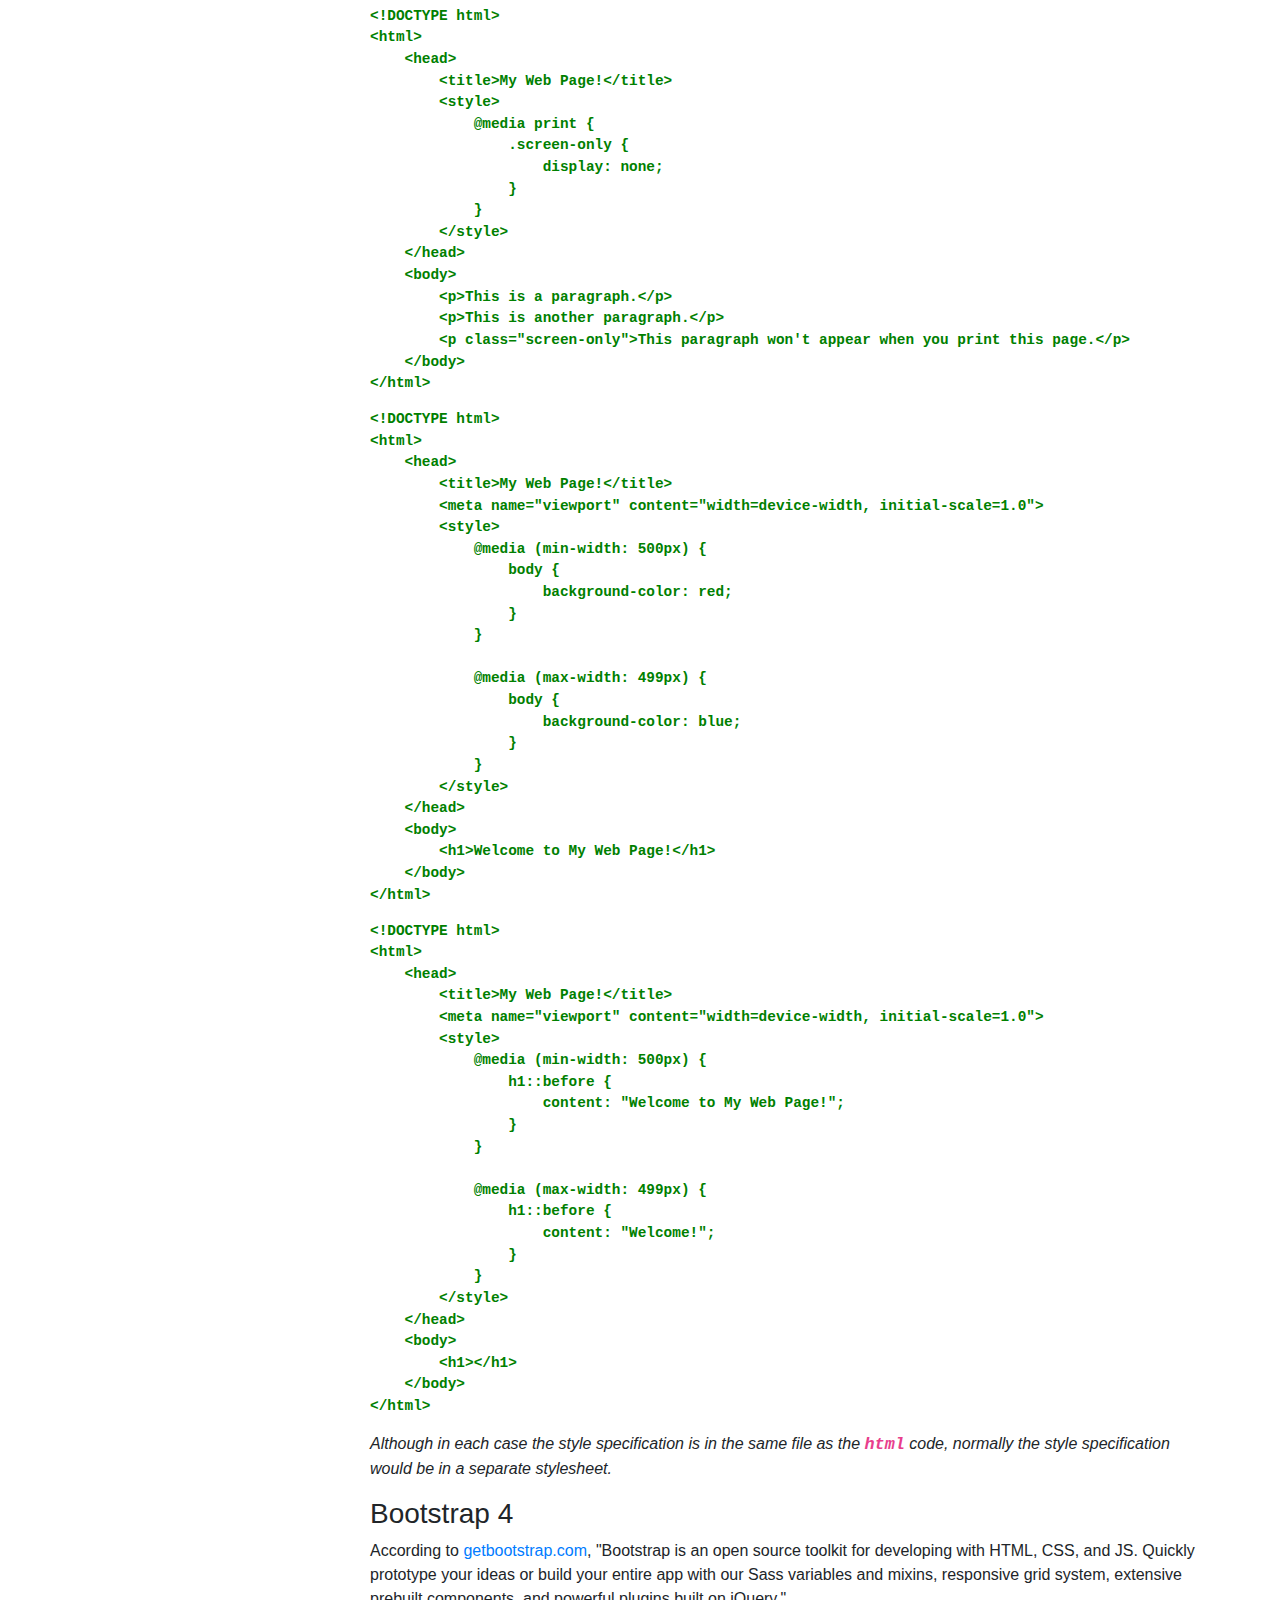
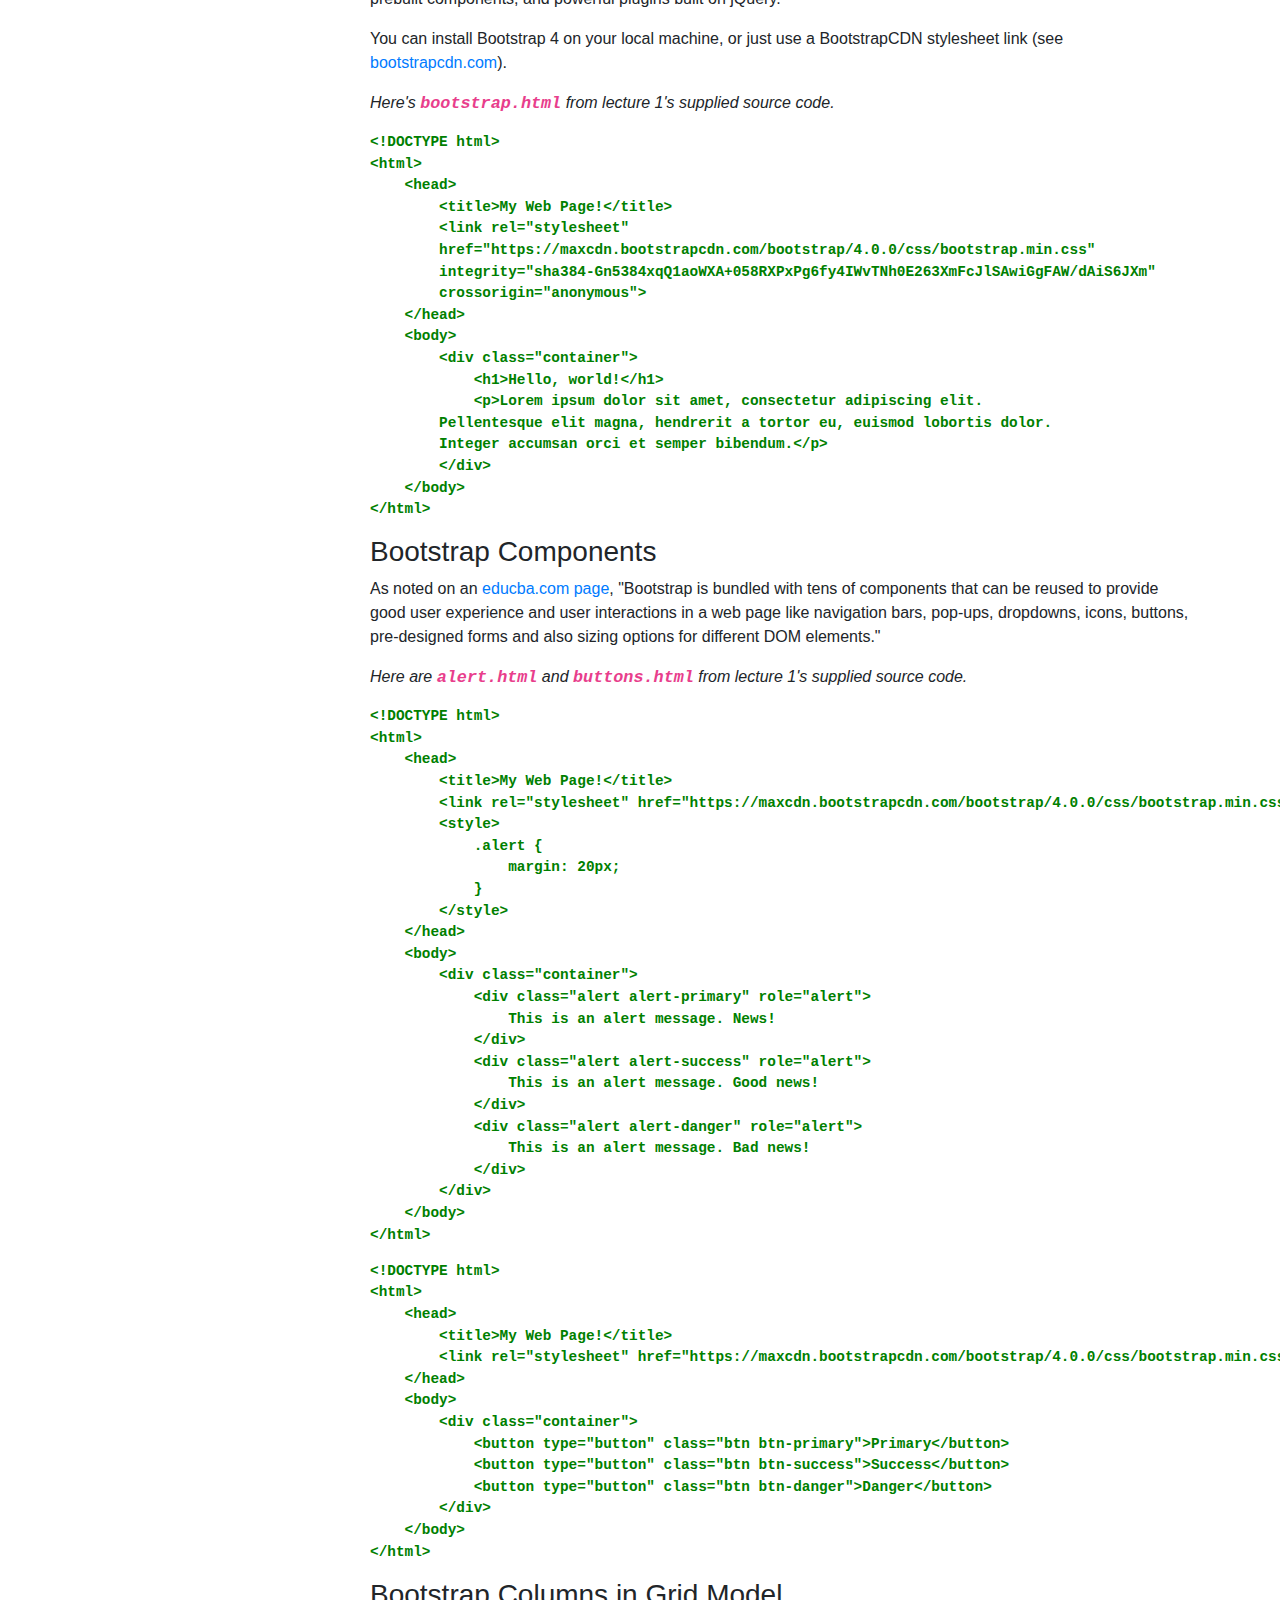
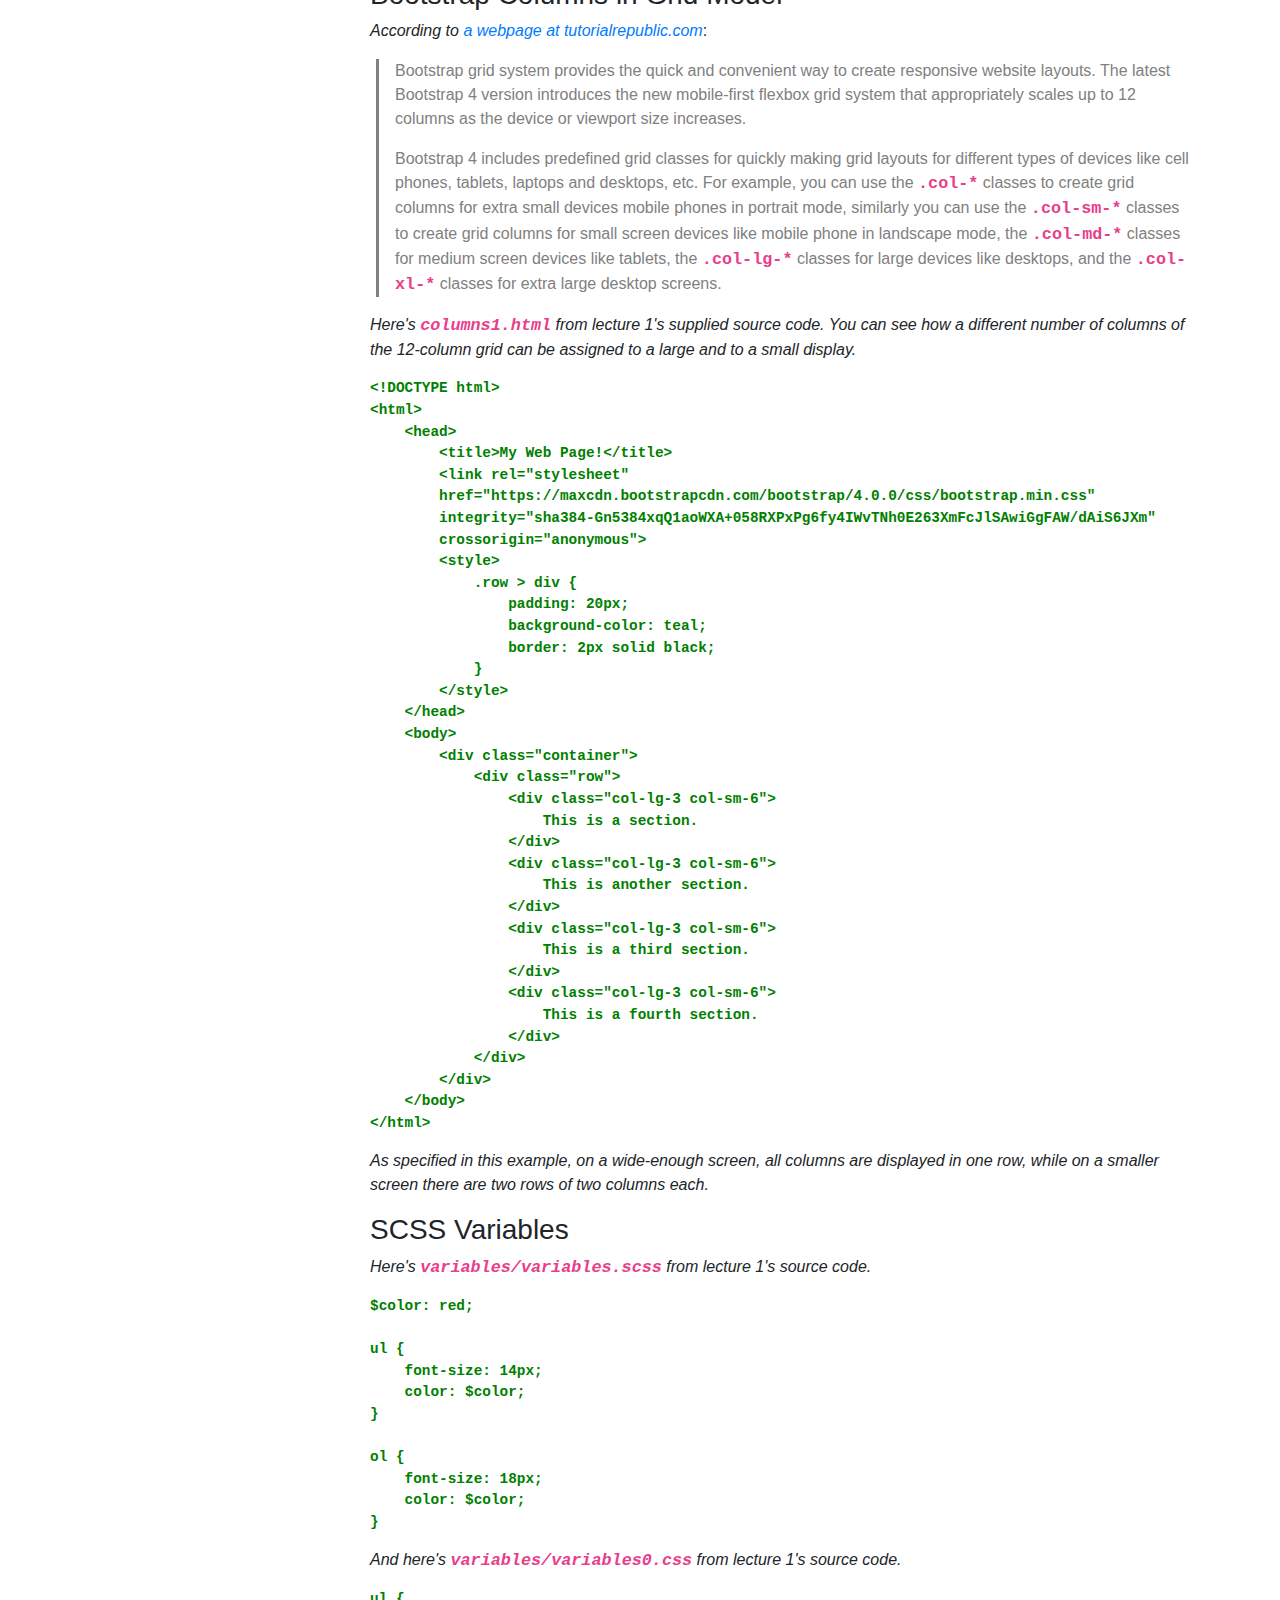
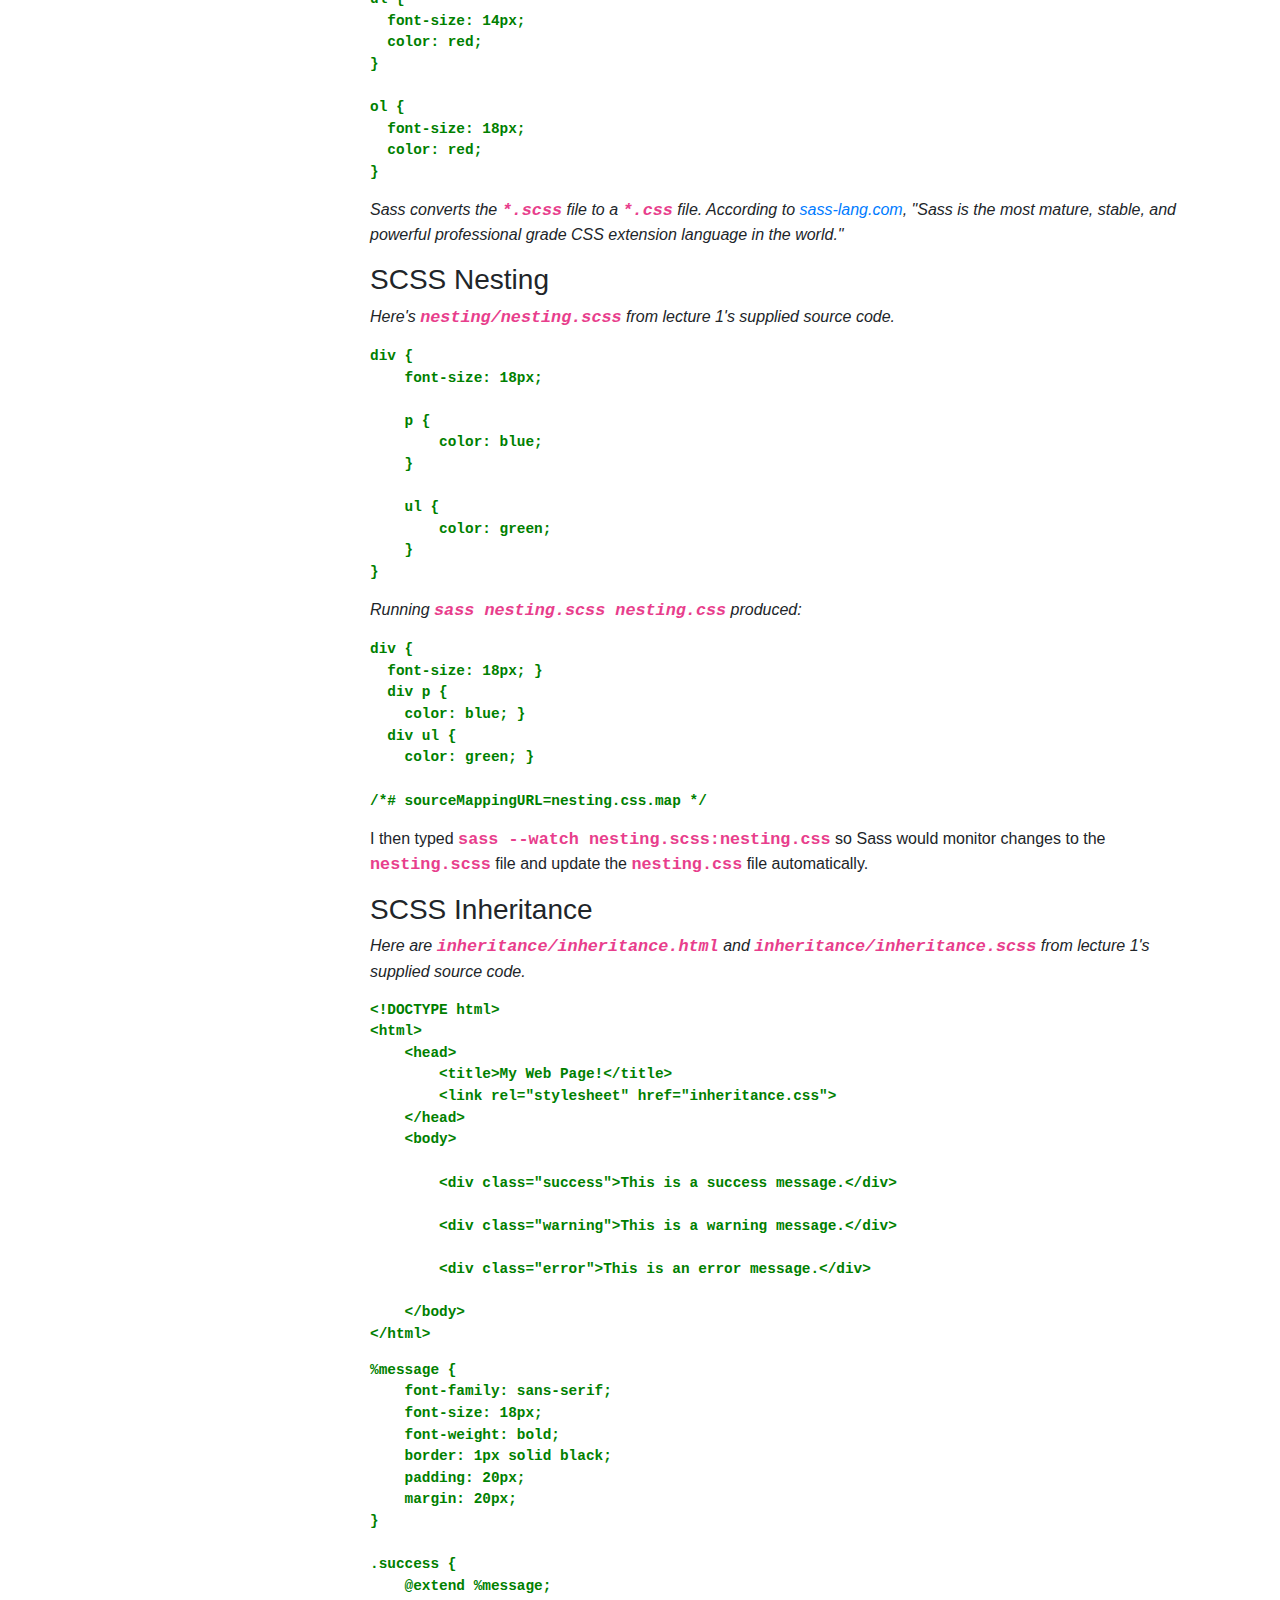
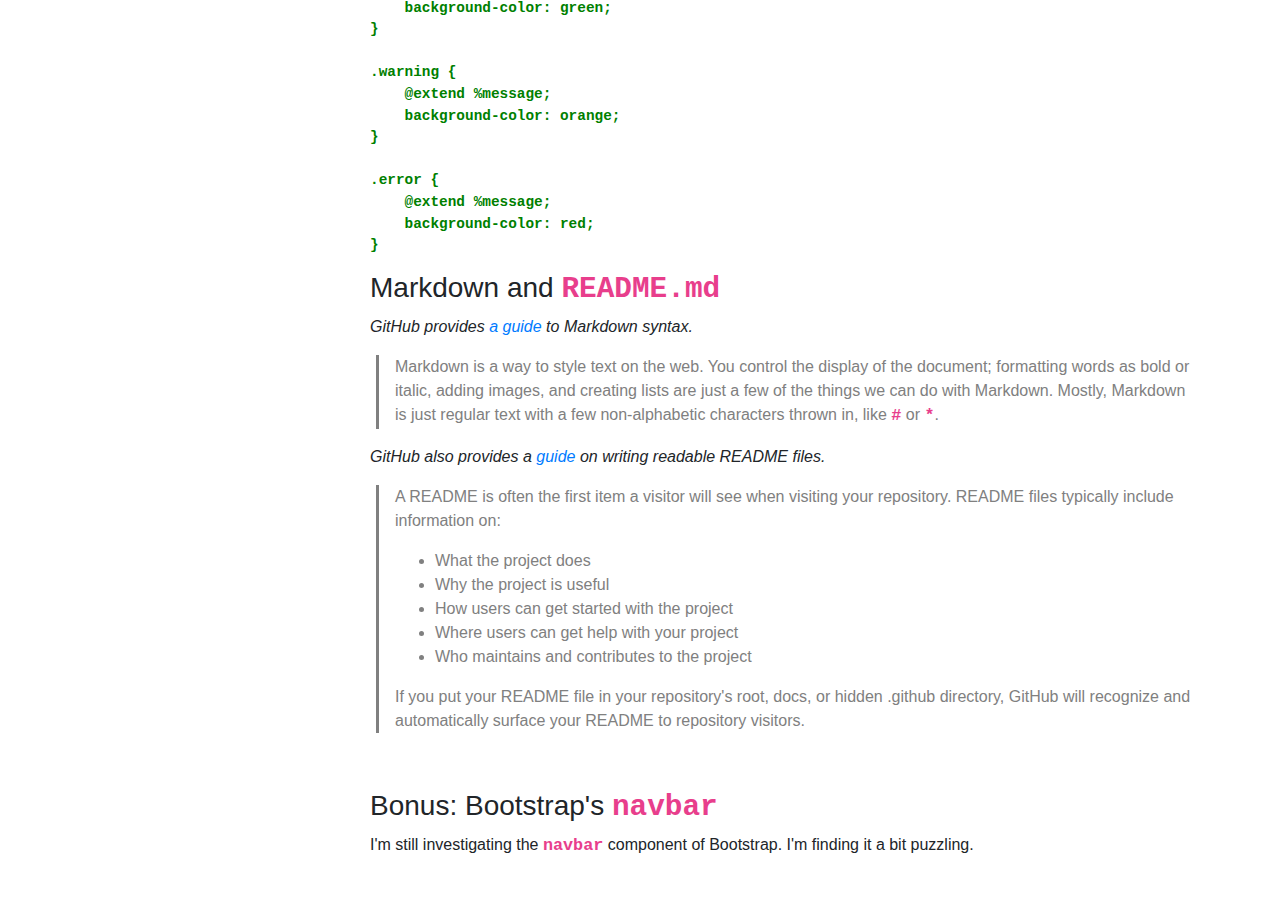
==== commit d19ba252: "Update." ====
--- a/docs/projects.html
+++ b/docs/projects.html
@@ -775,6 +775,15 @@
 <p>If you put your README file in your repository's root, docs, or hidden .github directory, GitHub will recognize and automatically surface your README to repository visitors.</p>
 </div>
 
+<p>&nbsp;</p>
+
+<h3>Bonus: Bootstrap's <code>navbar</code></h3>
+
+<p>I'm still investigating the <code>navbar</code> component of Bootstrap. I'm finding it a bit puzzling.</p>
+
+
+<p></p>
+<br></br>
 
 
 
